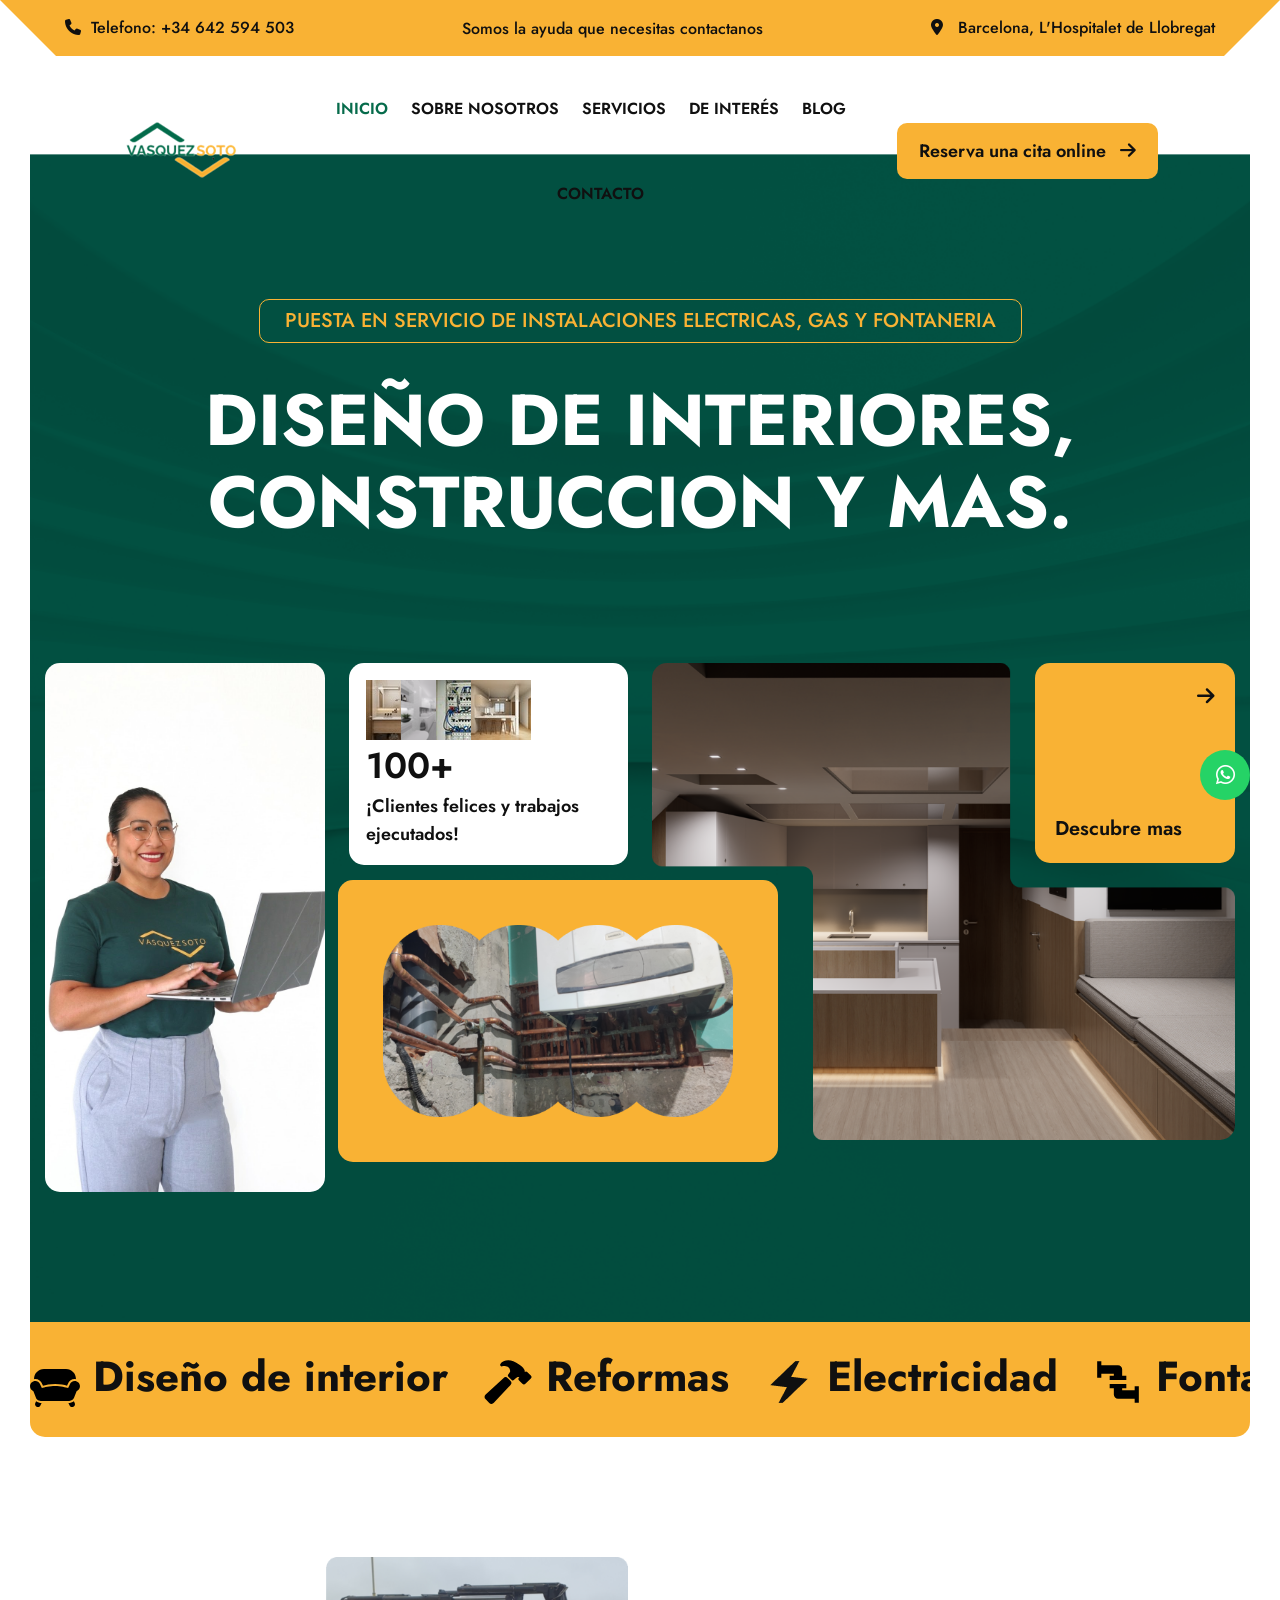
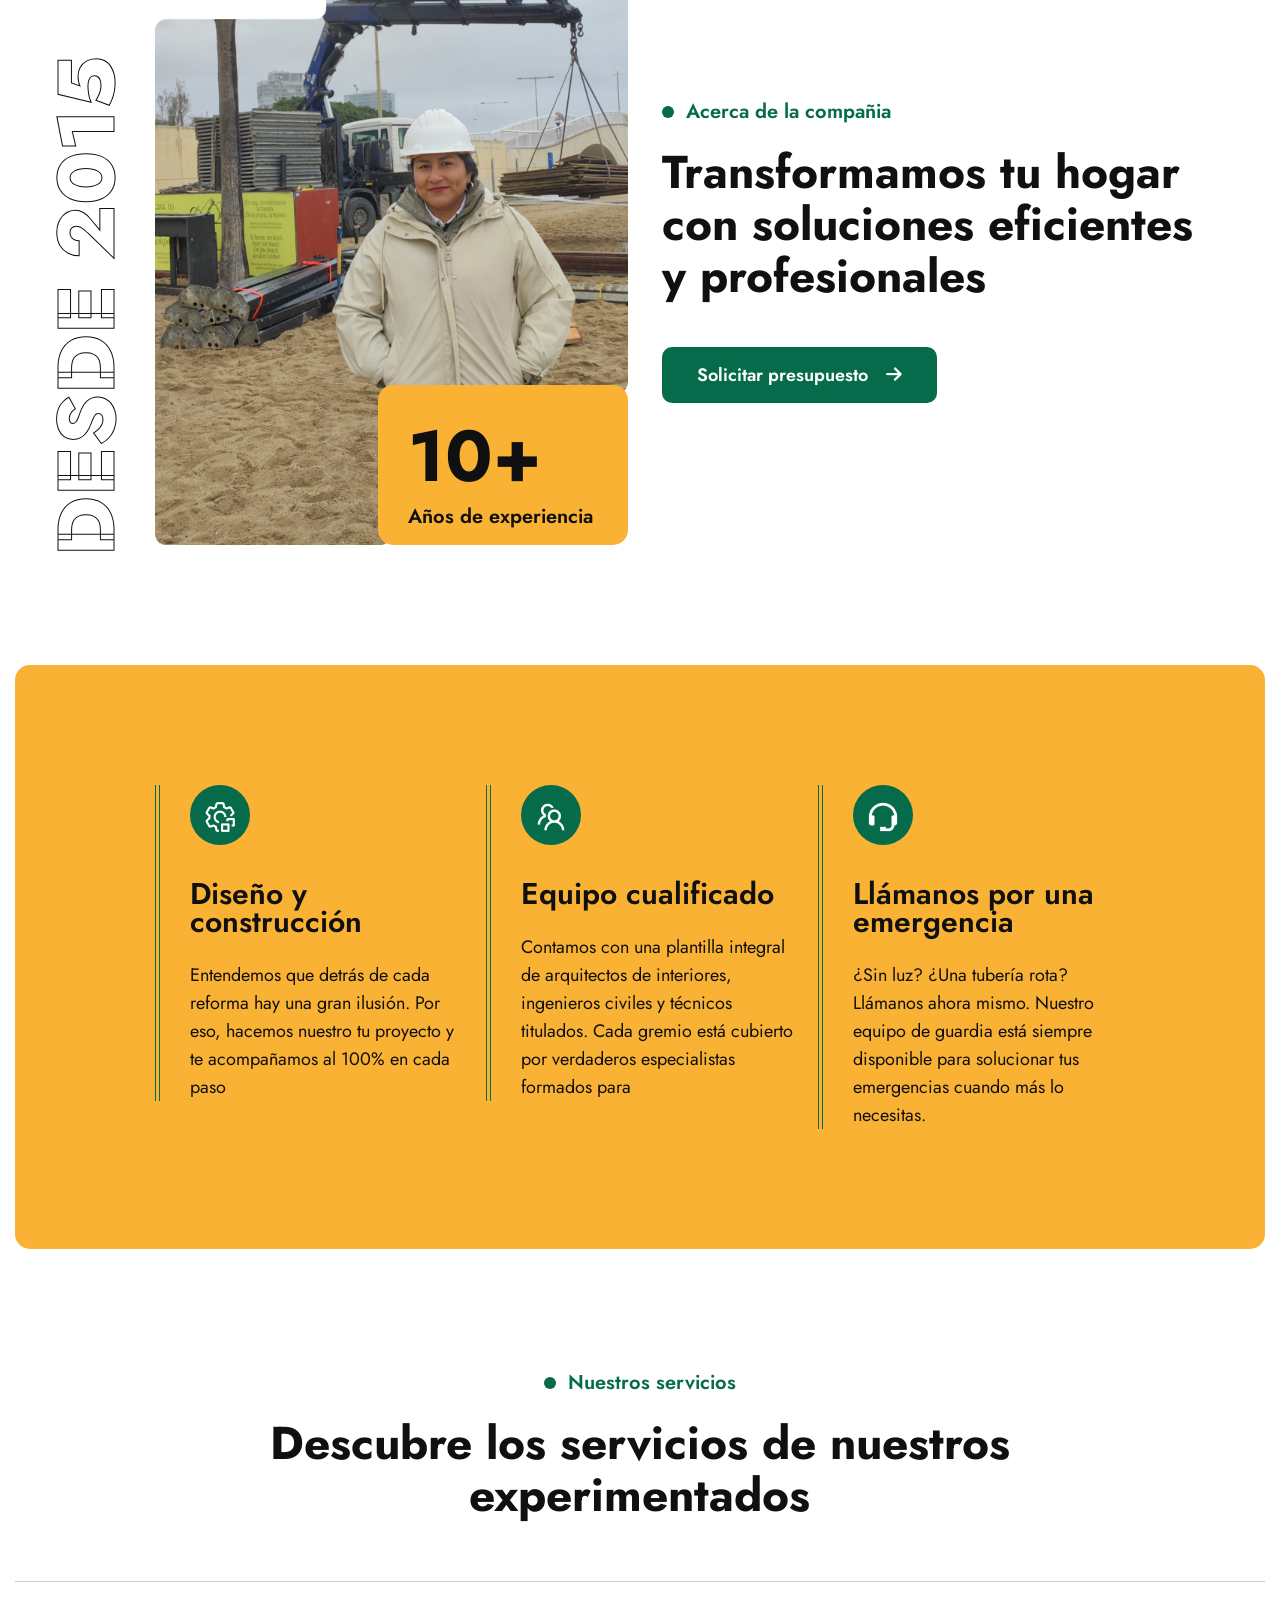
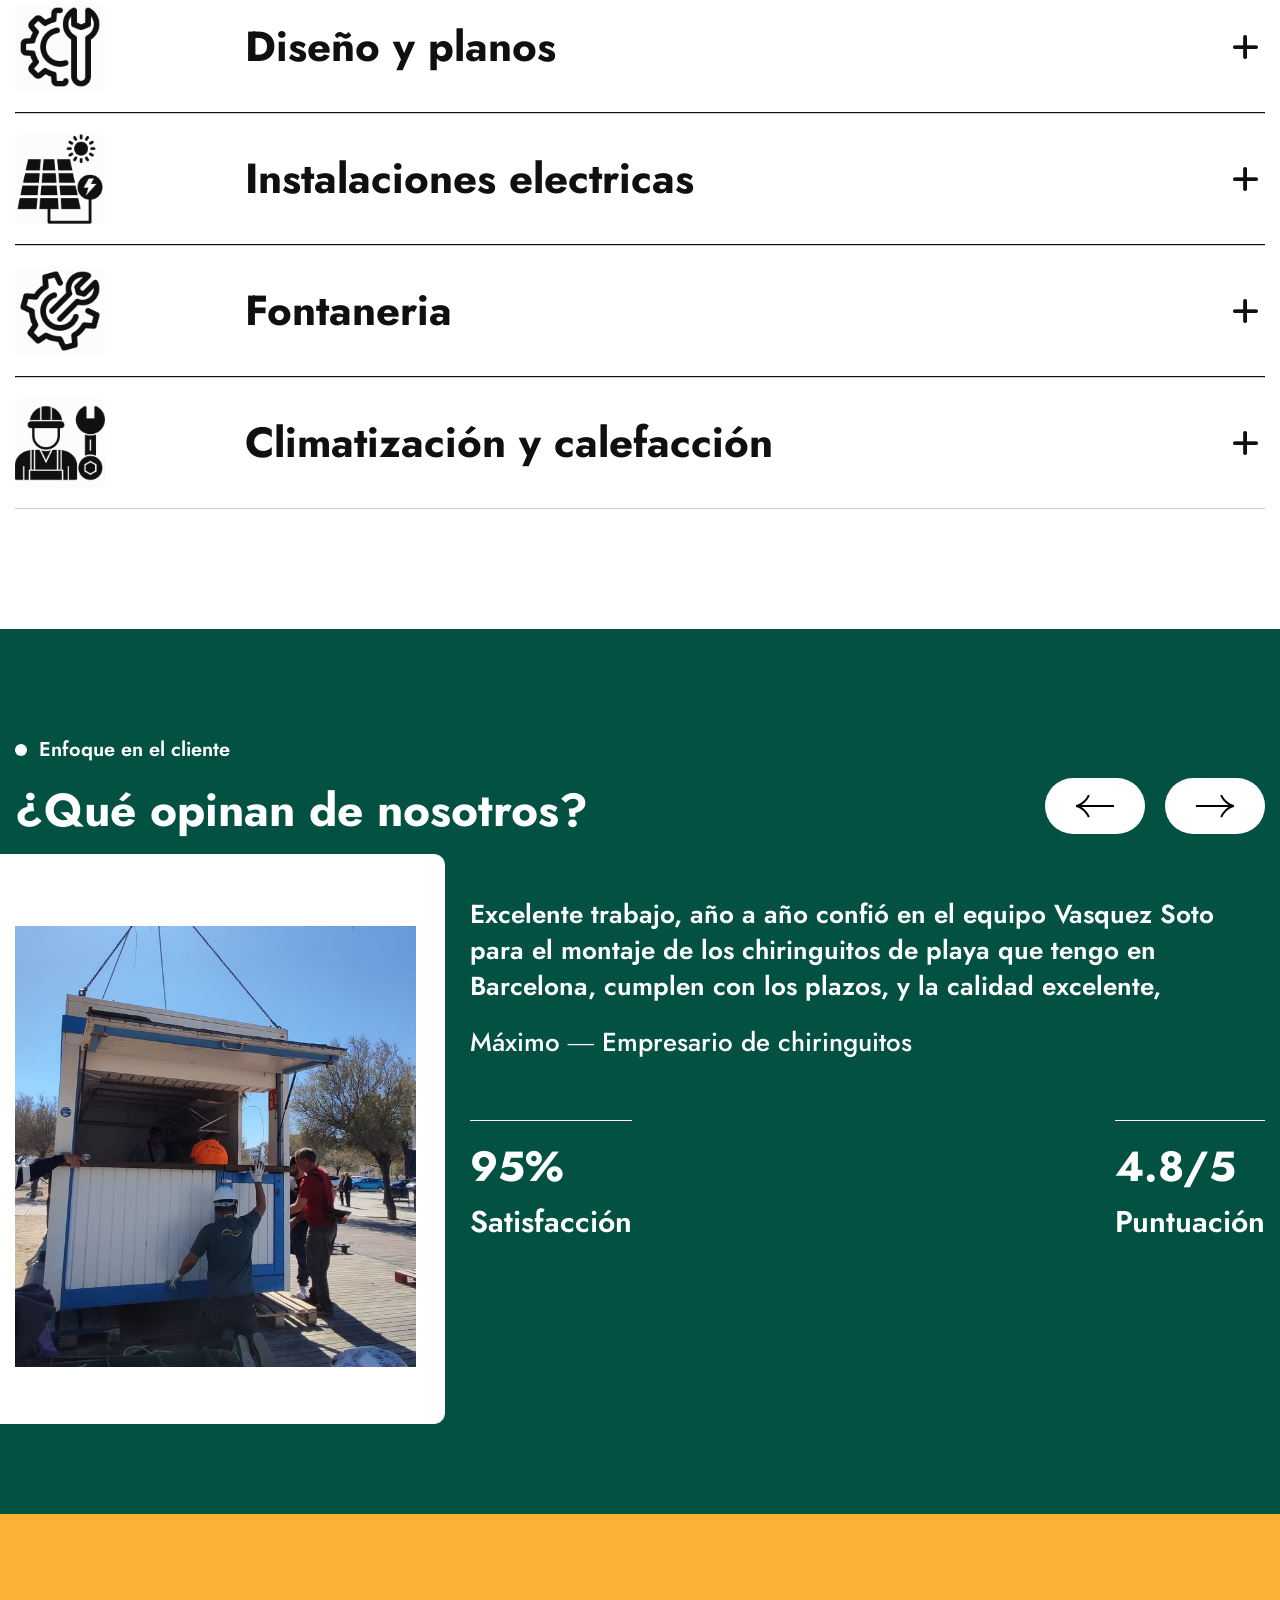
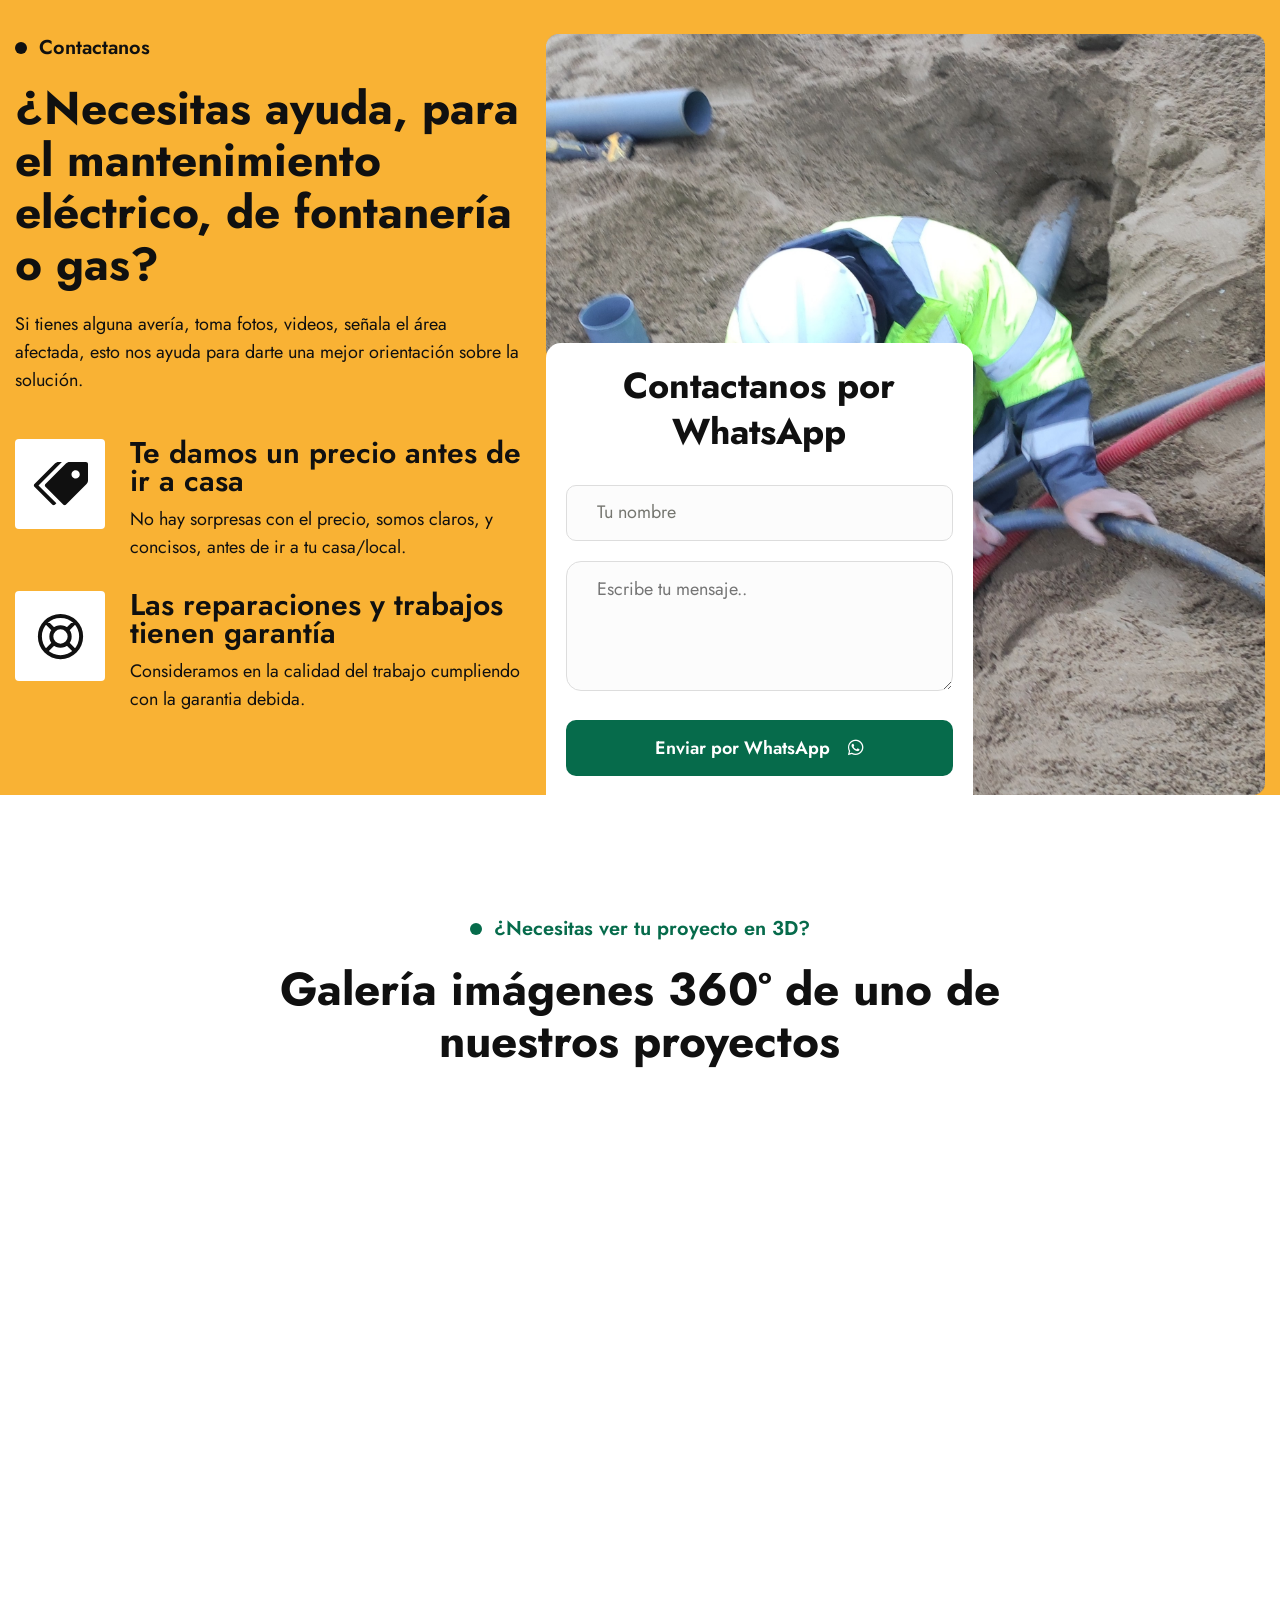
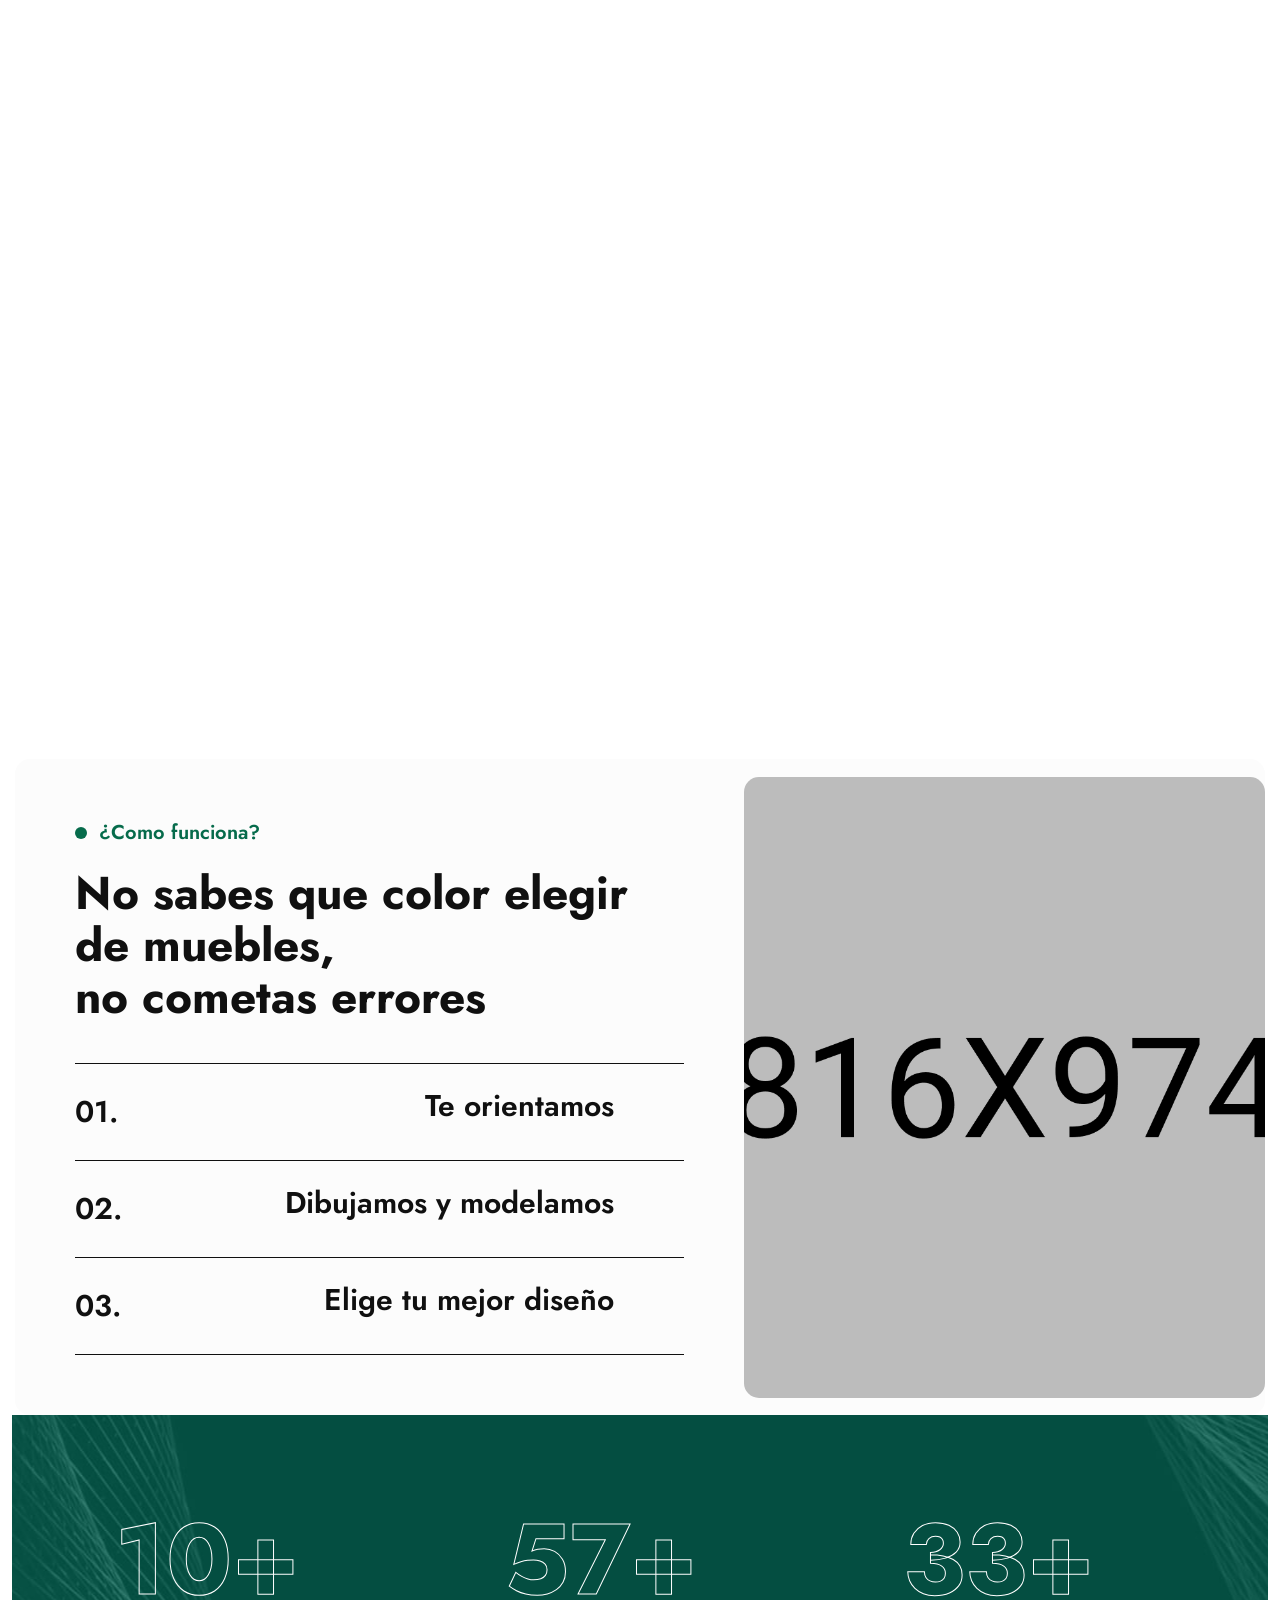
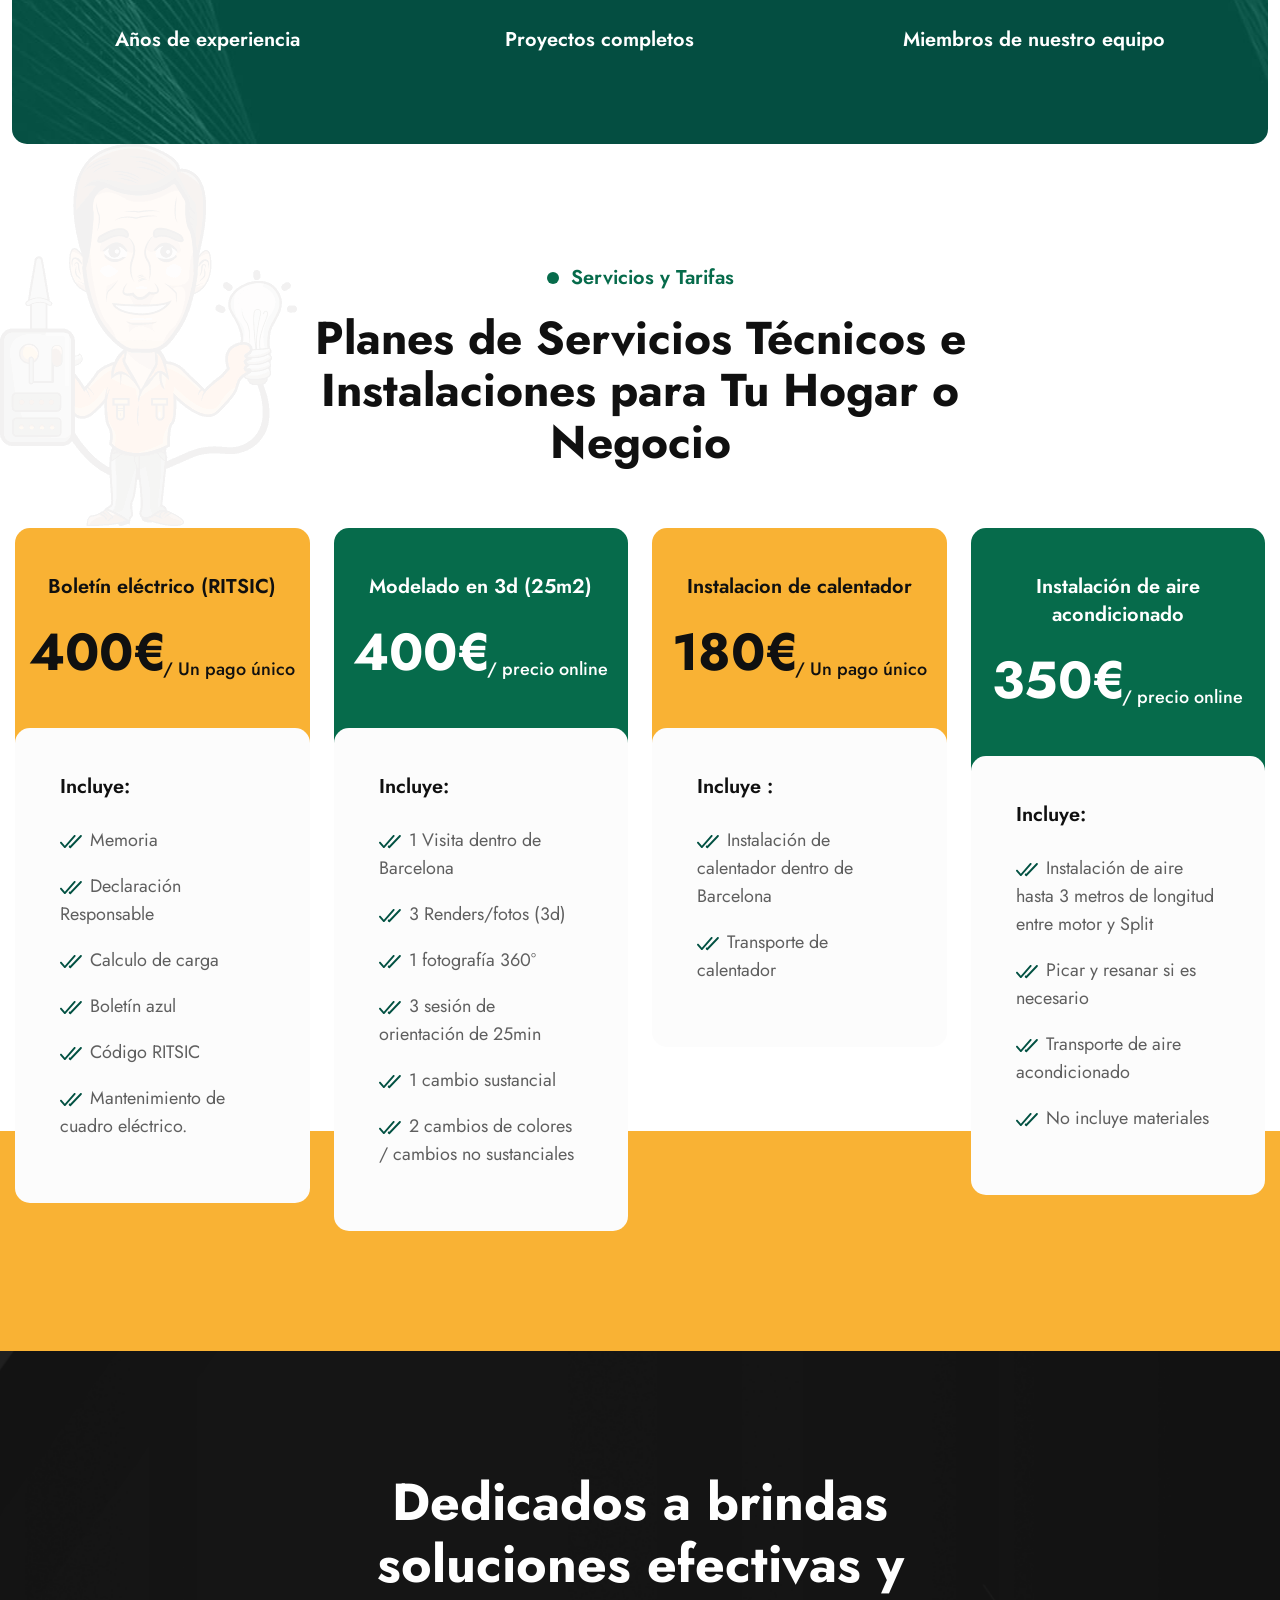
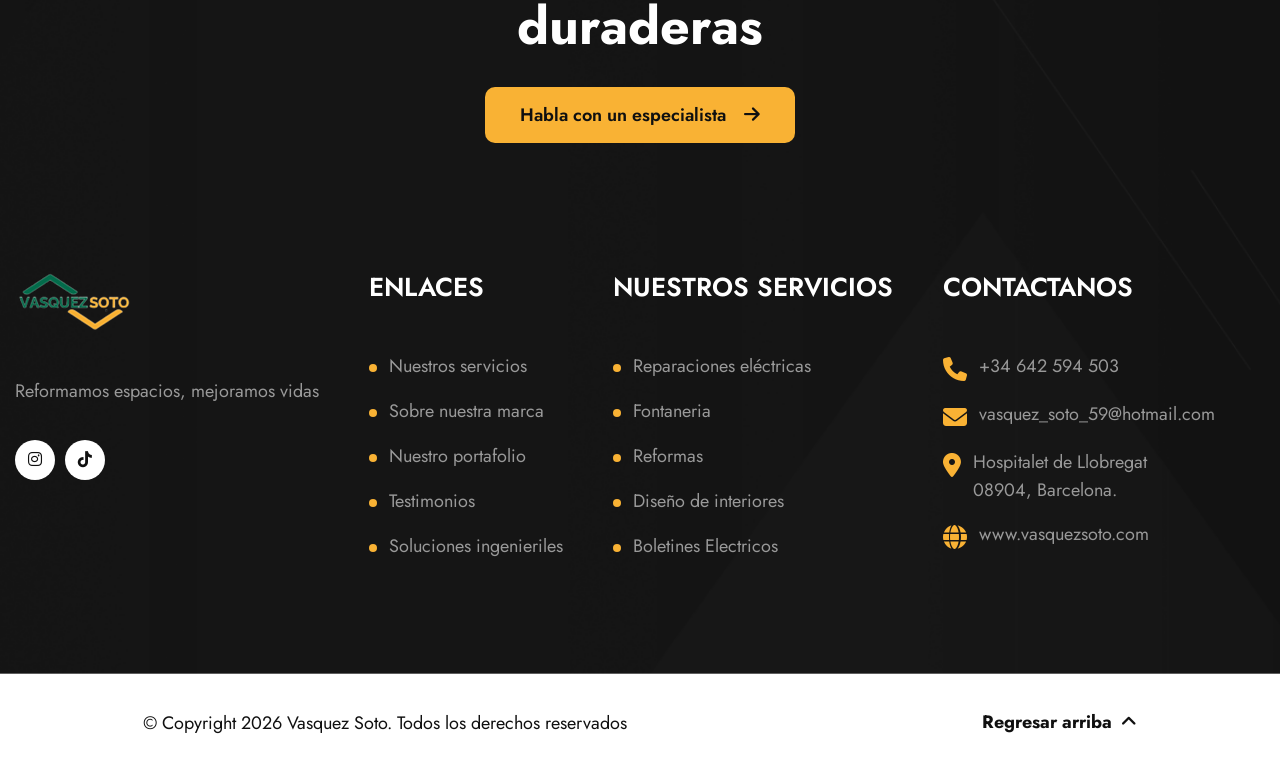
==== index.html @ 70a52873 "Update index.html" ====
<!DOCTYPE html>
<html lang="zxx">

<head>
    <!--=========== Meta Tags ==========-->
    <meta charset="UTF-8">
    <meta http-equiv="X-UA-Compatible" content="IE=edge">
    <meta name="viewport" content="width=device-width, initial-scale=1">
    <meta name="author" content="Rox_Themes">
    <meta name="description" content="Vasquez Soto es una empresa de reformas y servicios de electricidad, fontaneria, climatización y diseño de interiores. Con más de 10 años de experiencia, ofrecemos soluciones integrales para transformar tu hogar. Nuestro equipo de profesionales altamente cualificados se dedica a brindar un servicio eficiente y de calidad, garantizando la satisfacción de nuestros clientes. Desde pequeñas reparaciones hasta proyectos completos de reforma, estamos comprometidos en hacer realidad tus ideas y mejorar tu espacio vital. Contáctanos para descubrir cómo podemos ayudarte a crear el hogar de tus sueños.">
    <!--============= Page title ============ -->
    <title>Vasquez Soto</title>
    <!--===== Favcion =====-->
    <link rel="shortcut icon" href="assets/images/favicon.png">
    <!--===== Bootstrap min.css =====-->
    <link rel="stylesheet" href="assets/css/bootstrap.min.css">
    <!--===== All Min Css =====-->
    <link rel="stylesheet" href="assets/css/all.min.css">
    <!--===== Animate.css =====-->
    <link rel="stylesheet" href="assets/css/animate.css">
    <!--===== MeanMenu.css =====-->
    <link rel="stylesheet" href="assets/css/meanmenu.css">
    <!--===== Swiper Bundle.css =====-->
    <link rel="stylesheet" href="assets/css/swiper-bundle.min.css">
    <!--===== Magnific Popup.css =====-->
    <link rel="stylesheet" href="assets/css/magnific-popup.css">
    <!--===== Text Splitting.css =====-->
    <link rel="stylesheet" href="assets/css/splitting.css">
    <!--===== Main.css =====-->
    <link rel="stylesheet" href="assets/css/main.css">
    <!--===== WhatsApp Float Button =====-->
    <link rel="stylesheet" href="assets/css/whatsapp-flat.css">
    <!--===== Project Kuula =====-->
    <link rel="stylesheet" href="assets/css/project-kuula.css">
</head>

<body>

    <!--===== Preloader Start =====-->
    <div id="preloader" class="preloader">
        <div class="animation-preloader">
            <div class="txt-loading">
                <span data-text-preloader="V" class="letters-loading">
                    V
                </span>
                <span data-text-preloader="A" class="letters-loading">
                    A
                </span>
                <span data-text-preloader="S" class="letters-loading">
                    S
                </span>
                <span data-text-preloader="Q" class="letters-loading">
                    Q
                </span>
                <span data-text-preloader="U" class="letters-loading">
                    U
                </span>
                <span data-text-preloader="E" class="letters-loading">
                    E
                </span>
                <span data-text-preloader="Z" class="letters-loading">
                    Z
                </span>
                <span data-text-preloader="S" class="letters-loading">
                    S
                </span>
                <span data-text-preloader="O" class="letters-loading">
                    0
                </span>
                <span data-text-preloader="T" class="letters-loading">
                    T
                </span>
                <span data-text-preloader="O" class="letters-loading">
                    O
                </span>
            </div>
            <p class="text-center">Cargando...</p>
        </div>
        <div class="loader">
            <div class="row">
                <div class="col-3 loader-section section-left">
                    <div class="bg"></div>
                </div>
                <div class="col-3 loader-section section-left">
                    <div class="bg"></div>
                </div>
                <div class="col-3 loader-section section-right">
                    <div class="bg"></div>
                </div>
                <div class="col-3 loader-section section-right">
                    <div class="bg"></div>
                </div>
            </div>
        </div>
    </div>

    <!--===== Mouse Cursor Start =====-->
    <div class="mouse-cursor cursor-outer"></div>
    <div class="mouse-cursor cursor-inner"></div>

    <!--===== Back To Top Start =====-->
    <button id="back-top" class="back-to-top">
        <i class="fa-solid fa-chevron-up"></i>
    </button>


    <!-- MobileMenu    S T A R T -->
    <div class="global-menu-wrapper onepage-nav">
        <div class="global-menu-area text-center">
            <button class="global-menu-toggle"><i class="fa-solid fa-xmark"></i></button>
            <div class="mobile-logo">
                <a href='#'>
                    <img src="assets/images/logo/logo.png" alt="Vasquez Soto">
                </a>
            </div>
            <nav class="global-mobile-menu">
                <ul>
                    <li class="menu-item-has-children">
                        <a class="active" href='#'>Inicio</a>
                        <ul class="sub-menu">
                            <li><a class="active" href='index.html'>Inicio</a></li>
                            <li><a href='index2.html'>Sobre nosotros</a></li>
                        </ul>
                    </li>
                    <li><a href='about.html'>Presupuesto rápido</a></li>
                    <li class="menu-item-has-children">
                        <a href='#'> Servicios </a>
                        <ul class="sub-menu">
                            <li><a href='services.html'>Diseño de interiores</a></li>
                            <li><a href='service-details.html'>Reformas y mantenimientos</a></li>
                        </ul>
                    </li>
                    <li class="menu-item-has-children">
                        <a href='#'> Blog </a>
                        <ul class="sub-menu">
                            <li><a href='blog.html'>Blog</a></li>
                            <li><a href='blog-details.html'>Soluciones ingeniosas</a></li>
                        </ul>
                    </li>
                    <li class="menu-item-has-children">
                        <a href='#'> De interés </a>
                        <ul class="sub-menu">
                            <li><a href='projects.html'>Proyectos</a></li>
                            <li><a href='project-details.html'>Detalle de proyectos</a></li>
                            <li><a href='team.html'>Miembros del equipo</a></li>
                            <li><a href='pricing.html'>Planes de precios</a></li>
                            <li><a href='faq.html'>Para autónomos</a></li>
                            <li><a href='404.html'>¿Dudas?</a></li>
                        </ul>
                    </li>
                    <li><a href='contact.html'>Contacto</a></li>
                </ul>
            </nav>
        </div>
    </div>

    <!-- Header Section    S T A R T -->
    <header class="global-header1 header-layout1">
        <div class="header-top-area">
            <div class="container-1320">
                <div class="header-top-wrapper">
                    <div class="social-content">
                        <ul>
                            <li><a href="tel:234-567-8912"><span><i class="fa-solid fa-phone"></i></span>Telefono:
                                +34 642 594 503
                                </a></li>
                        </ul>
                    </div>
                    <div class="content">
                        <p class="header-top-wrapper__text">Somos la ayuda que necesitas <a
                                href="contact.html">contactanos </a>
                        </p>
                    </div>
                    <div class="social-content">
                        <ul>
                            <li><a href="contact.html"><span><i class="fa-solid fa-location-dot"></i></span>
                                Barcelona, L'Hospitalet de Llobregat</a></li>
                        </ul>
                    </div>
                </div>
            </div>
        </div>
        <div class="sticky-wrapper">
            <!-- Main Menu Area -->
            <div class="container-1600">
                <div class="global-header1-menu-area">
                    <div class="row align-items-center justify-content-between">
                        <div class="col-xl-2 col-2">
                            <div class="header-logo">
                                <a href='#'>
                                    <img src="assets/images/logo/logo.png" alt="Vasquez Soto">
                                </a>
                            </div>
                        </div>
                        <div class="col-xxl-8 col-xl-7 col-2 text-center">
                            <nav class="global-header1-menu-area-main-menu d-none d-xl-inline-block ">
                                <ul>
                                    <li class="global-header1-menu-item-has-children">
                                        <a class='active' href='#'>Inicio</a>
                                        <ul class="sub-menu">
                                            <li><a class='active' href='index.html'>Inicio</a></li>
                                            <li><a href='index2.html'>Sobre nosotros</a></li>
                                        </ul>
                                    </li>
                                    <li><a href='about.html'>Sobre nosotros</a></li>
                                    <li class="global-header1-menu-item-has-children">
                                        <a href='#'>Servicios</a>
                                        <ul class="sub-menu">
                                            <li><a href='services.html'>Diseño de interiores</a></li>
                                            <li><a href='service-details.html'>Reformas y mantenimientos</a></li>
                                        </ul>
                                    </li>
                                    <li class="global-header1-menu-item-has-children">
                                        <a href='#'> De interés </a>
                                        <ul class="sub-menu">
                                            <li><a href='projects.html'>Proyectos</a></li>
                                            <li><a href='project-details.html'>Detalles de proyecto</a></li>
                                            <li><a href='team.html'>Miembros del equipo</a></li>
                                            <li><a href='pricing.html'>Planes de precios</a></li>
                                            <li><a href='faq.html'>Para autónomos</a></li>
                                            <li><a href='404.html'>¿Dudas?</a></li>
                                        </ul>
                                    </li>
                                    <li class="global-header1-menu-item-has-children">
                                        <a href='#'> Blog </a>
                                        <ul class="sub-menu">
                                            <li><a href='blog.html'>Blog</a></li>
                                            <li><a href='blog-details.html'>Soluciones ingeniosas</a></li>
                                        </ul>
                                    </li>
                                    <li><a href='contact.html'>Contacto</a></li>
                                </ul>
                            </nav>
                            <div class="header-button d-xl-none">
                                <button type="button" class="global-menu-toggle sidebar-btn">
                                    <span class="line"></span>
                                    <span class="line"></span>
                                    <span class="line"></span>
                                </button>
                            </div>
                        </div>
                        <div class="col-xxl-2 col-xl-3 d-none d-xl-block text-end">
                            <div class="global-header1-header-button">
                                <div class="btn-wrapper">
                                    <a class="theme-btn style2" href="contact.html">Reserva una cita online <i
                                            class="fa-solid fa-arrow-right"></i></a>
                                </div>
                            </div>
                        </div>
                    </div>
                </div>
            </div>
        </div>
    </header>

    <!-- Intro Section S T A R T -->
    <section id="intro" class="intro1 fix">
        <div class="intro1-bg bg-img" style="background-image: url(assets/images/intro/intro-bg1_1.png);">
            <div class="container-1600">
                <div class="intro1-top wow fadeInUp" data-wow-delay=".3s">
                    <h6 class="intro1-top__subtitle">PUESTA EN SERVICIO DE INSTALACIONES ELECTRICAS, GAS Y FONTANERIA</h6>
                    <h1 class="intro1-top__title">DISEÑO DE INTERIORES, CONSTRUCCION Y MAS.</h1>
                </div>
                <div class="row">
                    <div class="col-xl-6">
                        <div class="intro1-left">
                            <div class="row">
                                <div class="col-md-6">
                                    <div class="intro1-left__thumb wow fadeInUp" data-wow-delay=".5s">
                                        <img src="assets/images/intro/yessica.jpg" alt="thumb">
                                    </div>
                                </div>
                                <div class="col-md-6">
                                    <div class="intro1-left__card wow fadeInUp" data-wow-delay=".7s">
                                        <div class="intro1-left__card-avatar">
                                            <img src="assets/images/intro/p1.jpg" alt="avatar">
                                            <img src="assets/images/intro/p2.jpg" alt="avatar">
                                            <img src="assets/images/intro/p3.jpg" alt="avatar">
                                            <img src="assets/images/intro/p4.jpg" alt="avatar">
                                        </div>
                                        <h3 class="intro1-left__card-title"><span class="counters-item">100</span>+</h3>
                                        <p class="intro1-left__card-text">¡Clientes felices y trabajos ejecutados!</p>
                                    </div>
                                    <div class="intro1-left__thumb img2 wow fadeInUp" data-wow-delay=".4s">
                                        <div class="intro2-thumb__one"
                                            data-mask-src="assets/images/intro/intro-thumb1_2.png"><img
                                                src="assets/images/intro/job-1.png" alt="thumb"></div>
                                    </div>
                                </div>
                            </div>
                        </div>
                    </div>
                    <div class="col-xl-6">
                        <div class="intro1-right wow fadeInUp" data-wow-delay=".3s">
                            <div class="intro1-right__thumb">
                                <div class="about2-thumb__two" data-mask-src="assets/images/intro/intro-thumb1_3.png">
                                    <img src="assets/images/intro/render-cocina.png" alt="thumb">
                                </div>
                            </div>
                            <div class="intro1-right__card">
                                <a class="text-end" href="about.html"><i class="fa-solid fa-arrow-right"></i></a>
                                <a href="about.html">Descubre mas</a>
                            </div>
                        </div>
                    </div>
                </div>
            </div>
        </div>
    </section>

    <!-- Marquee Section S T A R T -->
    <div class="marquee1 fix">
        <div class="marquee1-scrolling">
            <div class="marquee1-scrolling__item">
                <div class="marquee1-scrolling__item-text"><span><img src="assets/images/icon/sofa.svg"
                                                                      alt="img" width="50" height="50"></span> Diseño de interior</div>
                <div class="marquee1-scrolling__item-text"><span><img src="assets/images/icon/hammer.svg"
                                                                      alt="img" width="50" height="50"></span> Reformas</div>
                <div class="marquee1-scrolling__item-text"><span><img src="assets/images/marquee/marquee1_1.png"
                                                                      alt="img"></span> Electricidad</div>
                <div class="marquee1-scrolling__item-text"><span><img src="assets/images/icon/pipe-disconnected.svg"
                                                                      alt="img" width="50" height="50"></span> Fontaneria</div>
                <div class="marquee1-scrolling__item-text"><span><img src="assets/images/icon/furnace.svg"
                                                                      alt="img" width="50" height="50"></span> Montaje de calentadores y calderas</div>
                <div class="marquee1-scrolling__item-text"><span><img src="assets/images/icon/air-conditioner.svg"
                                                                      alt="img" width="50" height="50"></span> Instalación de aire acondicionado</div>
                <div class="marquee1-scrolling__item-text"><span><img src="assets/images/icon/certificate-2.svg"
                                                                      alt="img" width="50" height="50"></span> Boletines</div>
            </div>

            <div class="marquee1-scrolling__item">
                <div class="marquee1-scrolling__item-text"><span><img src="assets/images/icon/sofa.svg"
                                                                      alt="img" width="50" height="50"></span> Diseño de interior</div>
                <div class="marquee1-scrolling__item-text"><span><img src="assets/images/icon/hammer.svg"
                                                                      alt="img" width="50" height="50"></span> Reformas</div>
                <div class="marquee1-scrolling__item-text"><span><img src="assets/images/marquee/marquee1_1.png"
                                                                      alt="img"></span> Electricidad</div>
                <div class="marquee1-scrolling__item-text"><span><img src="assets/images/icon/pipe-disconnected.svg"
                                                                      alt="img" width="50" height="50"></span> Fontaneria</div>
                <div class="marquee1-scrolling__item-text"><span><img src="assets/images/icon/furnace.svg"
                                                                      alt="img" width="50" height="50"></span> Montaje de calentadores y calderas</div>
                <div class="marquee1-scrolling__item-text"><span><img src="assets/images/icon/air-conditioner.svg"
                                                                      alt="img" width="50" height="50"></span> Instalación de aire acondicionado</div>
                <div class="marquee1-scrolling__item-text"><span><img src="assets/images/icon/certificate-2.svg"
                                                                      alt="img" width="50" height="50"></span> Boletines</div>
            </div>
        </div>
    </div>

    <!-- About Section S T A R T -->
    <section class="about1 section-right section-padding fix">
        <div class="container-1600">
            <div class="row gx-80 align-items-center">
                <div class="col-lg-6">
                    <div class="about1-left wow fadeInLeft" data-wow-delay=".3s">
                        <div class="about1-left__thumb" data-mask-src="assets/images/about/about1_1.png">
                            <img src="assets/images/about/job-2.png" alt="thumb">
                        </div>
                        <div class="about1-left__experience">
                            <h3 class="about1-left__experience-counter"><span class="counters-item">10</span>+</h3>
                            <p class="about1-left__experience-text">Años de experiencia</p>
                        </div>
                        <h2 class="about1-left__year">DESDE 2015</h2>
                    </div>
                </div>
                <div class="col-lg-6">
                    <div class="about1-content">
                        <div class="section-title wow fadeInUp" data-wow-delay=".3s">
                            <h6 class="section-title__subtitle">Acerca de la compañia</h6>
                            <h2 class="section-title__title">Transformamos tu hogar con soluciones eficientes y profesionales</h2>

                        </div>

                        <div class="about1-content__btn-wrapper wow fadeInUp" data-wow-delay=".7s">
                            <a class="theme-btn style1" href="contact.html">Solicitar presupuesto <span><i
                                        class="fa-solid fa-arrow-right"></i></span></a>
                        </div>
                    </div>
                </div>
            </div>
        </div>
    </section>

    <!-- Feature Section S T A R T -->
    <section class="feature1">
        <div class="container-1600">
            <div class="feature1-bg">
                <div class="row">
                    <div class="col-xl-4 col-md-6">
                        <div class="feature1-card wow fadeInUp" data-wow-delay=".3s">
                            <div class="feature1-card__icon">
                                <img src="assets/images/feature/feature1_1.png" alt="img">
                            </div>
                            <h3 class="feature1-card__title"> Diseño y construcción </h3>
                            <p class="feature1-card__text">Entendemos que detrás de cada reforma hay una gran ilusión. Por eso, hacemos nuestro tu proyecto y te acompañamos al 100% en cada paso</p>
                        </div>
                    </div>
                    <div class="col-xl-4 col-md-6">
                        <div class="feature1-card wow fadeInUp" data-wow-delay=".5s">
                            <div class="feature1-card__icon">
                                <img src="assets/images/feature/feature1_2.png" alt="img">
                            </div>
                            <h3 class="feature1-card__title"> Equipo cualificado</h3>
                            <p class="feature1-card__text">Contamos con una plantilla integral de arquitectos de interiores, ingenieros civiles y técnicos titulados. Cada gremio está cubierto por verdaderos especialistas formados para </p>
                        </div>
                    </div>
                    <div class="col-xl-4 col-md-6">
                        <div class="feature1-card wow fadeInUp" data-wow-delay=".7s">
                            <div class="feature1-card__icon">
                                <img src="assets/images/feature/feature1_3.png" alt="img">
                            </div>
                            <h3 class="feature1-card__title"> Llámanos por una emergencia</h3>
                            <p class="feature1-card__text">¿Sin luz? ¿Una tubería rota? Llámanos ahora mismo. Nuestro equipo de guardia está siempre disponible para solucionar tus emergencias cuando más lo necesitas.</p>
                        </div>
                    </div>
                </div>
            </div>
        </div>
    </section>

    <!-- Service Section S T A R T -->
    <section class="service1 section-padding fix">
        <div class="container-1600">
            <div class="row justify-content-center mb-60">
                <div class="col-xxl-6 col-xl-8">
                    <div class="section-title text-center wow fadeInUp" data-wow-delay=".3s">
                        <h6 class="section-title__subtitle"> Nuestros servicios</h6>
                        <h2 class="section-title__title">Descubre los servicios de nuestros experimentados</h2>
                    </div>
                </div>
            </div>
            <div class="row">
                <div class="col-12">
                    <div class="service1-wrapper">
                        <div class="accordion" id="accordionExample">
                            <div class="global-accordion-item wow fadeInUp" data-wow-delay=".4s">
                                <div class="global-accordion-header">
                                    <div class="global-accordion-button collapsed" data-bs-toggle="collapse" role="group"
                                        data-bs-target="#collapseOne" aria-expanded="true" aria-controls="collapseOne">
                                        <div class="question">
                                            <span class="question-icon"><img class="svg-img"
                                                    src="assets/images/service/service-icon1_1.svg" alt="icon"></span>
                                            Diseño y planos
                                        </div>

                                        <span class="icon"><i class="fa-solid fa-plus"></i></span>
                                        <span class="icon2"><i class="fa-solid fa-minus"></i></span>
                                    </div>
                                </div>
                                <div id="collapseOne" class="global-accordion-collapse collapse"
                                    data-bs-parent="#accordionExample">
                                    <div class="global-accordion-body">
                                        <p>Nor again is there anyone who loves or pursues or desires to obtain pain of
                                            itself, because it is pain, but because occasionally circumstances occur in
                                            which toil and pain can procure him some great pleasure. To take a trivial
                                            example,</p>
                                        <div class="body-thumb">
                                            <img src="assets/images/service/service-thumb1_1.jpg" alt="thumb">
                                        </div>
                                    </div>
                                </div>
                            </div>

                            <div class="global-accordion-item wow fadeInUp" data-wow-delay=".5s">
                                <div class="global-accordion-header">
                                    <div class="global-accordion-button collapsed" data-bs-toggle="collapse"
                                        role="group" data-bs-target="#collapseTwo" aria-expanded="true"
                                        aria-controls="collapseTwo">
                                        <div class="question">
                                            <span class="question-icon"><img class="svg-img"
                                                    src="assets/images/service/service-icon1_2.svg" alt="icon"></span>
                                            Instalaciones electricas
                                        </div>

                                        <span class="icon"><i class="fa-solid fa-plus"></i></span>
                                        <span class="icon2"><i class="fa-solid fa-minus"></i></span>
                                    </div>
                                </div>
                                <div id="collapseTwo" class="global-accordion-collapse collapse"
                                    data-bs-parent="#accordionExample">
                                    <div class="global-accordion-body">
                                        <p>Nor again is there anyone who loves or pursues or desires to obtain pain of
                                            itself, because it is pain, but because occasionally circumstances occur in
                                            which toil and pain can procure him some great pleasure. To take a trivial
                                            example,</p>
                                        <div class="body-thumb">
                                            <img src="assets/images/service/service-thumb1_1.jpg" alt="thumb">
                                        </div>
                                    </div>
                                </div>
                            </div>

                            <div class="global-accordion-item wow fadeInUp" data-wow-delay=".6s">
                                <div class="global-accordion-header">
                                    <div class="global-accordion-button collapsed" data-bs-toggle="collapse"
                                        role="group" data-bs-target="#collapseThree" aria-expanded="true"
                                        aria-controls="collapseThree">
                                        <div class="question">
                                            <span class="question-icon"><img class="svg-img"
                                                    src="assets/images/service/service-icon1_3.svg"
                                                    alt="icon"></span>Fontaneria
                                        </div>

                                        <span class="icon"><i class="fa-solid fa-plus"></i></span>
                                        <span class="icon2"><i class="fa-solid fa-minus"></i></span>
                                    </div>
                                </div>
                                <div id="collapseThree" class="global-accordion-collapse collapse"
                                    data-bs-parent="#accordionExample">
                                    <div class="global-accordion-body">
                                        <p>Nor again is there anyone who loves or pursues or desires to obtain pain of
                                            itself, because it is pain, but because occasionally circumstances occur in
                                            which toil and pain can procure him some great pleasure. To take a trivial
                                            example,</p>
                                        <div class="body-thumb">
                                            <img src="assets/images/service/service-thumb1_1.jpg" alt="thumb">
                                        </div>
                                    </div>
                                </div>
                            </div>

                            <div class="global-accordion-item wow fadeInUp" data-wow-delay=".7s">
                                <div class="global-accordion-header">
                                    <div class="global-accordion-button collapsed" data-bs-toggle="collapse"
                                        role="group" data-bs-target="#collapseFour" aria-expanded="true"
                                        aria-controls="collapseFour">
                                        <div class="question">
                                            <span class="question-icon"><img class="svg-img"
                                                    src="assets/images/service/service-icon1_4.svg"
                                                    alt="icon"></span>Climatización y calefacción
                                        </div>

                                        <span class="icon"><i class="fa-solid fa-plus"></i></span>
                                        <span class="icon2"><i class="fa-solid fa-minus"></i></span>
                                    </div>
                                </div>
                                <div id="collapseFour" class="global-accordion-collapse collapse"
                                    data-bs-parent="#accordionExample">
                                    <div class="global-accordion-body">
                                        <p>Nor again is there anyone who loves or pursues or desires to obtain pain of
                                            itself, because it is pain, but because occasionally circumstances occur in
                                            which toil and pain can procure him some great pleasure. To take a trivial
                                            example,</p>
                                        <div class="body-thumb">
                                            <img src="assets/images/service/service-thumb1_1.jpg" alt="thumb">
                                        </div>
                                    </div>
                                </div>
                            </div>
                        </div>
                    </div>
                </div>
            </div>
        </div>
    </section>

    <!-- Testimonial Section S T A R T -->
    <section class="testimonial1 fix bg-img slider-nav-area"
        style="background-image: url(assets/images/testimonial/testi-bg1_1.png);">
        <div class="container-1600">
            <div class="row align-items-center justify-content-between mb-60">
                <div class="col-md-6">
                    <div class="section-title wow fadeInUp" data-wow-delay=".3s">
                        <h6 class="section-title__subtitle">Enfoque en el cliente</h6>
                        <h2 class="section-title__title">¿Qué opinan de nosotros?</h2>
                    </div>
                </div>
                <div class="col-md-6">
                    <div class="swiper-arrow">
                        <div class="swiper-nav swiper-next"><img class="svg-img"
                                src="assets/images/icon/white-arrow-left.svg" alt="arrow">
                        </div>
                        <div class="swiper-nav swiper-prev"><img class="svg-img"
                                src="assets/images/icon/white-arrow-right.svg" alt="arrow"></div>
                    </div>
                </div>
            </div>
            <div class="row">
                <div class="col-lg-4">
                    <div class="testimonial1__thumb wow fadeInLeft" data-wow-delay=".3s">
                        <img src="assets/images/testimonial/testi-thumb1_1_vz.jpg" alt="thumb">
                    </div>
                </div>
                <div class="col-lg-8 wow fadeInRight" data-wow-delay=".3s">
                    <div class="testimonial1-content">
                        <div class="swiper testimonial1-slider">
                            <div class="swiper-wrapper">
                                <div class="swiper-slide ">
                                    <div class="testimonial1-card">
                                        <p class="testimonial1-card__text">Excelente trabajo,
                                            año a año confió en el equipo Vasquez Soto para el montaje de los chiringuitos de playa que tengo en Barcelona, cumplen con los plazos, y la calidad excelente,</p>
                                        <h6 class="testimonial1-card__user"><span class="name">Máximo ―</span>
                                            Empresario de chiringuitos </h6>
                                    </div>
                                </div>
                            </div>
                        </div>

                        <div class="testimonial1-achivement">
                            <div class="testimonial1-achivement-card">
                                <h4 class="testimonial1-achivement-card__count"><span class="counters-item">95</span>%
                                </h4>
                                <h5 class="testimonial1-achivement-card__title">Satisfacción</h5>
                                <p class="testimonial1-achivement-card__text"></p>
                            </div>
                            <div class="testimonial1-achivement-card">
                                <h4 class="testimonial1-achivement-card__count"><span class="counters-item">4.8</span>/5
                                </h4>
                                <h5 class="testimonial1-achivement-card__title">Puntuación</h5>
                                <p class="testimonial1-achivement-card__text"></p>
                            </div>
                        </div>
                    </div>
                </div>
            </div>
        </div>
    </section>

    <!-- Contact Section S T A R T -->
    <section class="contact1 fix">
        <div class="container-1600">
            <div class="row gx-140">
                <div class="col-lg-5">
                    <div class="contact1-content">
                        <div class="section-title wow fadeInUp" data-wow-delay=".3s">
                            <h6 class="section-title__subtitle">Contactanos</h6>
                            <h2 class="section-title__title">¿Necesitas ayuda, para el mantenimiento eléctrico, de fontanería o gas?</h2>
                            <p class="section-title__text">Si tienes alguna avería, toma fotos, videos, señala el área afectada, esto nos ayuda para darte una mejor orientación sobre la solución.</p>
                        </div>
                        <div class="contact1-content-list wow fadeInUp" data-wow-delay=".5s">
                            <div class="contact1-content-list__icon">
                                <img class="svg-img" src="assets/images/icon/contact-icon1_1.svg" alt="icon">
                            </div>
                            <div class="contact1-content-list-content">
                                <h5 class="contact1-content-list-content__title">Te damos un precio antes de ir a casa</h5>
                                <p class="contact1-content-list-content__text">No hay  sorpresas con el precio, somos claros, y concisos, antes de ir a tu casa/local.</p>
                            </div>
                        </div>
                        <div class="contact1-content-list wow fadeInUp" data-wow-delay=".6s">
                            <div class="contact1-content-list__icon">
                                <img class="svg-img" src="assets/images/icon/contact-icon1_2.svg" alt="icon">
                            </div>
                            <div class="contact1-content-list-content">
                                <h5 class="contact1-content-list-content__title">Las reparaciones y trabajos tienen garantía</h5>
                                <p class="contact1-content-list-content__text">Consideramos en la calidad del trabajo cumpliendo con la garantia debida.</p>
                            </div>
                        </div>
                    </div>
                </div>
                <div class="col-lg-7">
                    <div class="contact1-input">
                        <div class="contact1-input__thumb" data-mask-src="assets/images/contact/contact-thumb1_1.png">
                            <img src="assets/images/contact/contact-thumb1_vz.jpg" alt="thumb">
                        </div>
                        <div class="contact1-input__form wow fadeInUp" data-wow-delay=".3s">
                            <h4 class="contact1-input__form-title">Contactanos por WhatsApp</h4>
                            <form id="whatsapp-form" class="content-form-items" onsubmit="sendWhatsApp(event)">
                                <div class="row g-4">
                                    <div class="col-lg-12"
                                        style="visibility: visible; animation-delay: 0.3s; animation-name: fadeInUp;">
                                        <div class="form-clt">
                                            <input type="text" name="name" id="name" placeholder="Tu nombre" required>
                                        </div>
                                        <div class="form-clt">
                                            <textarea name="message" id="message"
                                                placeholder="Escribe tu mensaje.." required></textarea>
                                        </div>
                                        <div class="contact1-input__form-button-wrapper">
                                            <button class="theme-btn style1" type="submit">Enviar por WhatsApp <i
                                                    class="fa-brands fa-whatsapp"></i></button>
                                        </div>
                                    </div>
                                </div>
                            </form>
                        </div>
                    </div>
                </div>
            </div>
        </div>
    </section>

    <!-- Project Section S T A R T -->
    <section class="project1 section-padding fix">
        <div class="container-1600">
            <div class="row justify-content-center mb-60">
                <div class="col-xxl-6 col-xl-8">
                    <div class="section-title text-center wow fadeInUp" data-wow-delay=".3s">
                        <h6 class="section-title__subtitle">¿Necesitas ver tu proyecto en 3D?</h6>
                        <h2 class="section-title__title">Galería imágenes 360º de uno de nuestros proyectos</h2>
                    </div>
                </div>
            </div>
            <div class="row gy-3">
                <div class="col-xl-4 col-lg-4 col-md-6">
                    <div class="project-kuula-card">
                        <div class="project-kuula-card__thumb wow img-custom-anim-left" data-wow-delay=".3s">
                            <iframe
                                    src="https://kuula.co/share/hyc10?logo=1&info=1&fs=1&vr=0&sd=1&thumbs=1&inst=es&iframe=1"
                                    width="100%"
                                    height="100%"
                                    frameborder="0"
                                    allowfullscreen
                                    allow="xr-spatial-tracking; gyroscope; accelerometer"
                                    style="border:0; min-height: 360px;">
                            </iframe>
                        </div>
                        <div class="project-kuula-card-content pt-1">
                            <h4><a class="project-kuula-card-content__title" href="https://kuula.co/share/hyc10?logo=1&info=1&fs=1&vr=0&sd=1&thumbs=1&inst=es" target="_blank" rel="noopener">Ver proyecto 3D</a></h4>
                        </div>
                    </div>
                </div>
                <div class="col-xl-4 col-lg-4 col-md-6">
                    <div class="project-kuula-card">
                        <div class="project-kuula-card__thumb wow img-custom-anim-left" data-wow-delay=".3s">
                            <iframe
                                    src="https://kuula.co/share/collection/7HF4P?logo=1&info=1&fs=1&vr=0&sd=1&thumbs=1&inst=es"
                                    width="100%"
                                    height="100%"
                                    frameborder="0"
                                    allowfullscreen
                                    allow="xr-spatial-tracking; gyroscope; accelerometer"
                                    style="border:0; min-height: 360px;">
                            </iframe>
                        </div>
                        <div class="project-kuula-card-content pt-1">
                            <h4><a class="project-kuula-card-content__title" href="https://kuula.co/share/collection/7HF4P?logo=1&info=1&fs=1&vr=0&sd=1&thumbs=1&inst=es" target="_blank" rel="noopener">Ver proyecto 3D</a></h4>
                        </div>
                    </div>
                </div>
                <div class="col-xl-4 col-lg-4 col-md-6">
                    <div class="project-kuula-card">
                        <div class="project-kuula-card__thumb wow img-custom-anim-left" data-wow-delay=".3s">
                            <iframe
                                    src="https://kuula.co/share/collection/7HF4q?logo=1&info=1&fs=1&vr=0&sd=1&thumbs=1&inst=es"
                                    width="100%"
                                    height="100%"
                                    frameborder="0"
                                    allowfullscreen
                                    allow="xr-spatial-tracking; gyroscope; accelerometer"
                                    style="border:0; min-height: 360px;">
                            </iframe>
                        </div>
                        <div class="project-kuula-card-content pt-1">
                            <h4><a class="project-kuula-card-content__title" href="https://kuula.co/share/collection/7HF4q?logo=1&info=1&fs=1&vr=0&sd=1&thumbs=1&inst=es" target="_blank" rel="noopener">Ver proyecto 3D</a></h4>
                        </div>
                    </div>
                </div>
                <div class="col-xl-4 col-lg-4 col-md-6">
                    <div class="project-kuula-card">
                        <div class="project-kuula-card__thumb wow img-custom-anim-left" data-wow-delay=".3s">
                            <iframe
                                    src="https://kuula.co/share/collection/7HJMY?logo=1&info=1&fs=1&vr=0&sd=1&thumbs=1&inst=es"
                                    width="100%"
                                    height="100%"
                                    frameborder="0"
                                    allowfullscreen
                                    allow="xr-spatial-tracking; gyroscope; accelerometer"
                                    style="border:0; min-height: 360px;">
                            </iframe>
                        </div>
                        <div class="project-kuula-card-content pt-1">
                            <h4><a class="project-kuula-card-content__title" href="https://kuula.co/share/collection/7HJMY?logo=1&info=1&fs=1&vr=0&sd=1&thumbs=1&inst=es" target="_blank" rel="noopener">Ver proyecto 3D</a></h4>
                        </div>
                    </div>
                </div>
                <div class="col-xl-4 col-lg-4 col-md-6">
                    <div class="project-kuula-card">
                        <div class="project-kuula-card__thumb wow img-custom-anim-left" data-wow-delay=".3s">
                            <iframe
                                    src="https://kuula.co/share/collection/7HHcq?logo=1&info=1&fs=1&vr=0&sd=1&thumbs=1&inst=es"
                                    width="100%"
                                    height="100%"
                                    frameborder="0"
                                    allowfullscreen
                                    allow="xr-spatial-tracking; gyroscope; accelerometer"
                                    style="border:0; min-height: 360px;">
                            </iframe>
                        </div>
                        <div class="project-kuula-card-content pt-1">
                            <h4><a class="project-kuula-card-content__title" href="https://kuula.co/share/collection/7HHcq?logo=1&info=1&fs=1&vr=0&sd=1&thumbs=1&inst=es" target="_blank" rel="noopener">Ver proyecto 3D</a></h4>
                        </div>
                    </div>
                </div>
                <div class="col-xl-4 col-lg-4 col-md-6">
                    <div class="project-kuula-card">
                        <div class="project-kuula-card__thumb wow img-custom-anim-left" data-wow-delay=".3s">
                            <iframe
                                    src="https://kuula.co/share/collection/7HHcJ?logo=1&info=1&fs=1&vr=0&sd=1&thumbs=1&inst=es"
                                    width="100%"
                                    height="100%"
                                    frameborder="0"
                                    allowfullscreen
                                    allow="xr-spatial-tracking; gyroscope; accelerometer"
                                    style="border:0; min-height: 360px;">
                            </iframe>
                        </div>
                        <div class="project-kuula-card-content pt-1">
                            <h4><a class="project-kuula-card-content__title" href="https://kuula.co/share/collection/7HHcJ?logo=1&info=1&fs=1&vr=0&sd=1&thumbs=1&inst=es" target="_blank" rel="noopener">Ver proyecto 3D</a></h4>
                        </div>
                    </div>
                </div>
                <div class="col-xl-4 col-lg-4 col-md-6">
                    <div class="project-kuula-card">
                        <div class="project-kuula-card__thumb wow img-custom-anim-left" data-wow-delay=".3s">
                            <iframe
                                    src="https://kuula.co/share/collection/7HHKw?logo=1&info=1&fs=1&vr=0&sd=1&thumbs=1&inst=es"
                                    width="100%"
                                    height="100%"
                                    frameborder="0"
                                    allowfullscreen
                                    allow="xr-spatial-tracking; gyroscope; accelerometer"
                                    style="border:0; min-height: 360px;">
                            </iframe>
                        </div>
                        <div class="project-kuula-card-content pt-1">
                            <h4><a class="project-kuula-card-content__title" href="https://kuula.co/share/collection/7HHKw?logo=1&info=1&fs=1&vr=0&sd=1&thumbs=1&inst=es" target="_blank" rel="noopener">Ver proyecto 3D</a></h4>
                        </div>
                    </div>
                </div>
                <div class="col-xl-4 col-lg-4 col-md-6">
                    <div class="project-kuula-card">
                        <div class="project-kuula-card__thumb wow img-custom-anim-left" data-wow-delay=".3s">
                            <iframe
                                    src="https://kuula.co/share/collection/7MGnq?logo=1&info=1&fs=1&vr=0&sd=1&thumbs=1&inst=es"
                                    width="100%"
                                    height="100%"
                                    frameborder="0"
                                    allowfullscreen
                                    allow="xr-spatial-tracking; gyroscope; accelerometer"
                                    style="border:0; min-height: 360px;">
                            </iframe>
                        </div>
                        <div class="project-kuula-card-content pt-1">
                            <h4><a class="project-kuula-card-content__title" href="https://kuula.co/share/collection/7MGnq?logo=1&info=1&fs=1&vr=0&sd=1&thumbs=1&inst=es" target="_blank" rel="noopener">Ver proyecto 3D</a></h4>
                        </div>
                    </div>
                </div>
                <div class="col-xl-4 col-lg-4 col-md-6">
                    <div class="project-kuula-card">
                        <div class="project-kuula-card__thumb wow img-custom-anim-left" data-wow-delay=".3s">
                            <iframe
                                    src="https://kuula.co/share/collection/7MP4c?logo=1&info=1&fs=1&vr=0&sd=1&thumbs=1&inst=es"
                                    width="100%"
                                    height="100%"
                                    frameborder="0"
                                    allowfullscreen
                                    allow="xr-spatial-tracking; gyroscope; accelerometer"
                                    style="border:0; min-height: 360px;">
                            </iframe>
                        </div>
                        <div class="project-kuula-card-content pt-1">
                            <h4><a class="project-kuula-card-content__title" href="https://kuula.co/share/collection/7MP4c?logo=1&info=1&fs=1&vr=0&sd=1&thumbs=1&inst=es" target="_blank" rel="noopener">Ver proyecto 3D</a></h4>
                        </div>
                    </div>
                </div>
            </div>
        </div>
    </section>

    <!-- Work Process Section S T A R T -->
    <section class="work-process1 pt-0">
        <div class="container-1860">
            <div class="work-process1-card">
                <div class="row gx-0 align-items-center">
                    <div class="col-lg-7">
                        <div class="work-process1-card-content">
                            <div class="section-title mb-40 wow fadeInUp" data-wow-delay=".3s">
                                <h6 class="section-title__subtitle">¿Como funciona?</h6>
                                <h2 class="section-title__title">No sabes que color elegir de muebles,<br>
                                    no cometas errores</h2>
                            </div>
                            <div class="work-process1-card-content__list wow fadeInUp" data-wow-delay=".5s">
                                <div class="work-process1-card-content__list-number">01.</div>
                                <div class="work-process1-card-content__list-item">
                                    <h4 class="work-process1-card-content__list-item-title">Te orientamos</h4>
                                </div>
                            </div>
                            <div class="work-process1-card-content__list wow fadeInUp" data-wow-delay=".6s">
                                <div class="work-process1-card-content__list-number">02.</div>
                                <div class="work-process1-card-content__list-item">
                                    <h4 class="work-process1-card-content__list-item-title">Dibujamos y modelamos</h4>
                                </div>
                            </div>
                            <div class="work-process1-card-content__list wow fadeInUp" data-wow-delay=".7s">
                                <div class="work-process1-card-content__list-number">03.</div>
                                <div class="work-process1-card-content__list-item">
                                    <h4 class="work-process1-card-content__list-item-title">Elige tu mejor diseño</h4>
                                </div>
                            </div>
                        </div>
                    </div>
                    <div class="col-lg-5 wow fadeInUp" data-wow-delay=".3s">
                        <div class="work-process1-card__thumb">
                            <img src="assets/images/work-process/work-process1_1.jpg" alt="thumb">
                        </div>
                    </div>
                </div>
            </div>
        </div>
    </section>

    <!-- Counter Section S T A R T -->
    <section class="counter1 fix">
        <div class="container-fluid">
            <div class="counter1-wrapper bg-img" style="background-image: url(assets/images/counter/counter1-bg.jpg);">
                <div class="counter1__item">
                    <h2 class="counter1__item-count"><span class="counters-item">10</span>+</h2>
                    <p class="counter1__item-text">Años de experiencia</p>
                </div>
                <div class="counter1__item">
                    <h2 class="counter1__item-count"><span class="counters-item">57</span>+</h2>
                    <p class="counter1__item-text">Proyectos completos</p>
                </div>
                <div class="counter1__item">
                    <h2 class="counter1__item-count"><span class="counters-item">33</span>+</h2>
                    <p class="counter1__item-text">Miembros de nuestro equipo</p>
                </div>
            </div>
        </div>
    </section>

    <!-- Price Section S T A R T -->
    <section class="price1 section-padding fix">
        <div class="container-1600">
            <div class="row justify-content-center mb-60">
                <div class="col-lg-7">
                    <div class="section-title text-center wow fadeInUp" data-wow-delay=".3s">
                        <h6 class="section-title__subtitle">Servicios y Tarifas</h6>
                        <h2 class="section-title__title">Planes de Servicios Técnicos e Instalaciones para Tu Hogar o Negocio</h2>
                    </div>
                </div>
            </div>
            <div class="row gy-4">
                <div class="col-xl-3 col-md-6">
                    <div class="price1-card wow fadeInUp" data-wow-delay=".3s">
                        <div class="price1-card__top">
                            <h6 class="price1-card__top-text">Boletín eléctrico (RITSIC)</h6>
                            <h3 class="price1-card__top-price">400€ <sub> / Un pago único</sub></h3>
                        </div>
                        <div class="price1-card__feature">
                            <h4 class="price1-card__feature-title">Incluye:</h4>
                            <ul class="price1-card__feature-list">
                                <li><span><img src="assets/images/icon/green-check.svg" alt="icon"></span>Memoria</li>
                                <li><span><img src="assets/images/icon/green-check.svg" alt="icon"></span>Declaración Responsable</li>
                                <li><span><img src="assets/images/icon/green-check.svg" alt="icon"></span>Calculo de carga</li>
                                <li><span><img src="assets/images/icon/green-check.svg" alt="icon"></span>Boletín azul</li>
                                <li><span><img src="assets/images/icon/green-check.svg" alt="icon"></span>Código RITSIC</li>
                                <li><span><img src="assets/images/icon/green-check.svg" alt="icon"></span>Mantenimiento de cuadro eléctrico.</li>
                            </ul>
                        </div>
                    </div>
                </div>
                <div class="col-xl-3 col-md-6">
                    <div class="price1-card hightlight-card wow fadeInUp" data-wow-delay=".5s">
                        <div class="price1-card__top">
                            <h6 class="price1-card__top-text text-white">Modelado en 3d (25m2)</h6>
                            <h3 class="price1-card__top-price text-white">400€ <sub class="text-white">/ precio online</sub></h3>
                        </div>
                        <div class="price1-card__feature">
                            <h4 class="price1-card__feature-title">Incluye:</h4>
                            <ul class="price1-card__feature-list">
                                <li><span><img src="assets/images/icon/green-check.svg" alt="icon"></span>1 Visita dentro de Barcelona</li>
                                <li><span><img src="assets/images/icon/green-check.svg" alt="icon"></span>3 Renders/fotos (3d)</li>
                                <li><span><img src="assets/images/icon/green-check.svg" alt="icon"></span>1 fotografía 360°</li>
                                <li><span><img src="assets/images/icon/green-check.svg" alt="icon"></span>3 sesión de orientación de 25min</li>
                                <li><span><img src="assets/images/icon/green-check.svg" alt="icon"></span>1 cambio sustancial</li>
                                <li><span><img src="assets/images/icon/green-check.svg" alt="icon"></span>2 cambios de colores / cambios no sustanciales</li>
                            </ul>
                        </div>
                    </div>
                </div>
                <div class="col-xl-3 col-md-6">
                    <div class="price1-card wow fadeInUp" data-wow-delay=".7s">
                        <div class="price1-card__top">
                            <h6 class="price1-card__top-text">Instalacion de calentador</h6>
                            <h3 class="price1-card__top-price">180€ <sub>/ Un pago único</sub></h3>
                        </div>
                        <div class="price1-card__feature">
                            <h4 class="price1-card__feature-title">Incluye : </h4>
                            <ul class="price1-card__feature-list">
                                <li><span><img src="assets/images/icon/green-check.svg" alt="icon"></span>Instalación de calentador dentro de Barcelona</li>
                                <li><span><img src="assets/images/icon/green-check.svg" alt="icon"></span>Transporte de calentador</li>
                            </ul>
                        </div>
                    </div>
                </div>
                <div class="col-xl-3 col-md-6">
                    <div class="price1-card hightlight-card wow fadeInUp" data-wow-delay=".5s">
                        <div class="price1-card__top">
                            <h6 class="price1-card__top-text text-white">Instalación de aire acondicionado</h6>
                            <h3 class="price1-card__top-price text-white">350€ <sub class="text-white">/ precio online</sub></h3>
                        </div>
                        <div class="price1-card__feature">
                            <h4 class="price1-card__feature-title">Incluye:</h4>
                            <ul class="price1-card__feature-list">
                                <li><span><img src="assets/images/icon/green-check.svg" alt="icon"></span>Instalación de aire hasta 3 metros de longitud entre motor y Split</li>
                                <li><span><img src="assets/images/icon/green-check.svg" alt="icon"></span>Picar y resanar si es necesario</li>
                                <li><span><img src="assets/images/icon/green-check.svg" alt="icon"></span>Transporte de aire acondicionado</li>
                                <li><span><img src="assets/images/icon/green-check.svg" alt="icon"></span>No incluye materiales</li>
                            </ul>
                        </div>
                    </div>
                </div>

            </div>
            <div class="price1__shape1">
                <img src="assets/images/price/price1-shape.png" alt="shape">
            </div>
        </div>
    </section>

    <!--===== Footer Section  S T A R T =====-->
    <section class="footer1 fix  bg-img" style="background-image: url(assets/images/footer/footer-bg.png);">
        <div class="container">
            <div class="footer1-top wow fadeInUp" data-wow-delay=".3s">
                <h3 class="footer1-top__title">
                    Dedicados a brindas soluciones
                    efectivas y duraderas </h3>
                <div class="footer1-top__btn-wrapper">
                    <a class="price1-card__btn theme-btn style2" href="#!">Habla con un especialista <i
                            class="fa-solid fa-arrow-right"></i></a>
                </div>
            </div>
        </div>
        <div class="container-1600" >
            <div class="row justify-content-between">
                <div class="col-auto wow fadeInUp" data-wow-delay=".3s">
                    <div class="footer1-widget__item">
                        <div class="footer1-widget__item-logo">
                            <a href="index.html"><img src="assets/images/logo/logo.png" alt="logo"></a>
                        </div>
                        <p class="footer1-widget__item-text">Reformamos espacios, mejoramos vidas</p>
                        <ul class="footer1-widget__item-social">
                            <li><a href="https://www.instagram.com/vasquezsoto59?igsh=MWsxdWk2OHgzanVmNg==" target="_blank"><i class="fa-brands fa-instagram"></i></a></li>
                            <li><a href="https://www.tiktok.com/@yessicavasquezsoto?_r=1&_t=ZS-95Jv6vxABAw" target="_blank"><i class="fa-brands fa-tiktok"></i></a></li>
                        </ul>
                    </div>
                </div>
                <div class="col-auto wow fadeInUp" data-wow-delay=".5s">
                    <div class="footer1-widget__item">
                        <h3 class="footer1-widget__item-title">ENLACES</h3>
                        <ul class="footer1-widget__item-list">
                            <li><a href="services.html"> Nuestros servicios</a></li>
                            <li><a href="about.html"> Sobre nuestra marca</a></li>
                            <li><a href="projects.html"> Nuestro portafolio</a></li>
                            <li><a href="#"> Testimonios</a></li>
                            <li><a href="blog-details.html">Soluciones ingenieriles</a></li>
                        </ul>
                    </div>
                </div>
                <div class="col-auto wow fadeInUp" data-wow-delay=".6s">
                    <div class="footer1-widget__item">
                        <h3 class="footer1-widget__item-title">NUESTROS SERVICIOS</h3>
                        <ul class="footer1-widget__item-list">
                            <li><a href="service-details.html"> Reparaciones eléctricas</a></li>
                            <li><a href="service-details.html">Fontaneria</a></li>
                            <li><a href="service-details.html"> Reformas</a></li>
                            <li><a href="service-details.html"> Diseño de interiores</a></li>
                            <li><a href="service-details.html">Boletines Electricos </a></li>
                        </ul>
                    </div>
                </div>
                <div class="col-auto wow fadeInUp" data-wow-delay=".7s">
                    <div class="footer1-widget__item style2">
                        <h3 class="footer1-widget__item-title">CONTACTANOS</h3>
                        <ul class="footer1-widget__item-list">
                            <li><span><i class="fa-solid fa-phone"></i></span> <a href="tel:+34-642-594-503"> +34 642 594
                                    503</a></li>
                            <li><span><i class="fa-solid fa-envelope"></i></span><a
                                    href="mailto:contactinfo@gmail.com">vasquez_soto_59@hotmail.com</a></li>
                            <li><span><i class="fa-solid fa-location-dot"></i></span><a href="contact.html"> 
                                   Hospitalet de Llobregat <br>
                                    08904, Barcelona.</a></li>
                            <li><span><i class="fa-solid fa-globe"></i></span> <a href="#"> www.vasquezsoto.com</a></li>
                        </ul>
                    </div>
                </div>
                <div class="col-auto wow fadeInUp" data-wow-delay=".8s">
                    <div class="footer1-widget__item">
                    </div>
                </div>
            </div>
            <div class="footer1-bottom wow fadeInUp" data-wow-delay=".3s">
                <div class="container-1600">
                    <div class="footer1-bottom-item d-flex align-items-center justify-content-between g-4">
                        <p class="footer1-bottom-item__text">© Copyright 2026 Vasquez Soto.
                            Todos los derechos reservados</p>
                        <div class="footer1-bottom-item__top-link">
                            <a href="#intro">Regresar arriba <span><i class="fa-solid fa-angle-up"></i></span></a>
                        </div>
                    </div>
                </div>
            </div>
        </div>

    </section>


    <!--===== jQuery (Required before all plugins) =====-->
    <script src="assets/js/jquery-3.7.1.min.js"></script>
    <!--===== Bootstrap Js =====-->
    <script src="assets/js/bootstrap.bundle.min.js"></script>
    <!--===== Waypoints Js (Required for CounterUp) =====-->
    <script src="assets/js/jquery.waypoints.js"></script>
    <!--===== CounterUp Js (Depends on jQuery & Waypoints) =====-->
    <script src="assets/js/jquery.counterup.min.js"></script>
    <!--===== Viewport Js (If needed) =====-->
    <script src="assets/js/viewport.jquery.js"></script>
    <!--===== Tilt Js =====-->
    <script src="assets/js/tilt.min.js"></script>
    <!--===== Splitting Animation Js =====-->
    <script src="assets/js/splitting.js"></script>
    <!--===== Swiper Slider Js =====-->
    <script src="assets/js/swiper-bundle.min.js"></script>
    <!--===== Magnific Js =====-->
    <script src="assets/js/magnific-popup.min.js"></script>
    <!--===== MeanMenu Js =====-->
    <script src="assets/js/jquery.meanmenu.min.js"></script>
    <!--===== Wow Animation Js =====-->
    <script src="assets/js/wow.min.js"></script>
    <!--===== Main.js =====-->
    <script src="assets/js/main.js"></script>

    <!-- ===== WhatsApp Floating Button ===== -->

    <!-- Botón flotante WhatsApp -->
    <a href="https://wa.me/34600000000" target="_blank" class="whatsapp-float" title="Escríbenos por WhatsApp">
        <i class="fa-brands fa-whatsapp"></i>
        <span class="wa-tooltip">¡Escríbenos!</span>
    </a>

    <!-- Script WhatsApp Form + Floating Button -->
    <script>
        // Número de WhatsApp (formato internacional sin + ni espacios)
        var WA_NUMBER = "34642594503";

        // Formulario de contacto → WhatsApp
        function sendWhatsApp(e) {
            e.preventDefault();
            var name    = document.getElementById("name").value.trim();
            var message = document.getElementById("message").value.trim();
            if (!name || !message) return;
            var text = "¡Soy " + name + "! Dejo mi mensaje \"" + message + "\"";
            var url  = "https://wa.me/" + WA_NUMBER + "?text=" + encodeURIComponent(text);
            window.open(url, "_blank");
        }

        // Actualizar también el href del botón flotante con el mismo número
        document.querySelector(".whatsapp-float").setAttribute(
            "href", "https://wa.me/" + WA_NUMBER
        );
    </script>
</body>

</html>
---- assets/css/main.css ----
/*-----------------------------------------------------------------
Theme Name: Elecfix
Author: Rox_Themes
Author URI: https://themeforest.net/user/rox_themes/portfolio
Version: 1.0.0 
Description: Elecfix - Electrical Services HtmlTemplate

-------------------------------------------------------------------
 CSS TABLE OF CONTENTS
-------------------------------------------------------------------
1.Common
2.Header
3.Intro
4.About
5.Feature
6.Services
7.Testimonial
8.Contact
9.Project
10.Work Process
11.Price
12.Blog
13.Why Choose
14.Brand
15.Team
16.FAQ
17.Cta
18.Service Details
19.Project Details
20.Contact
21.Error 
22.Footer
------------------------------------------------------------------*/
/* 1.Common */
/* --------------------------------------------
    Template Default Fonts & Fonts Styles
 ---------------------------------------------- */
@import url("https://fonts.googleapis.com/css2?family=Jost:ital,wght@0,100..900;1,100..900&display=swap");
/*----------------------------------------------
    # All Variables here
----------------------------------------------*/
:root {
  --body: #ffffff;
  --black: #000;
  --white: #fff;
  --theme: #F9B234;
  --green: #066B4B;
  --title: #101010;
  --text: #5F5F5F;
  --bg: #FCFCFC;
  --theme2: #1A202C;
  --border: #EEF1F1;
  --gray1: #D1D1D1;
  --orange1:#E8E109;
  --border-2: #D4DCED;
  --box-shadow: 0px 4px 25px 0px rgba(0, 0, 0, 0.06);
  --icon-font: "Font Awesome 6 Pro";
}

body {
  font-family: "Jost", serif;
  font-size: 16px;
  font-weight: normal;
  line-height: 28px;
  color: var(--text);
  background-color: var(--white);
  padding: 0;
  margin: 0;
  overflow-x: hidden;
}

ul {
  padding: 0;
  margin: 0;
  list-style: none;
}

button {
  border: none;
  background-color: transparent;
  padding: 0;
}

input:focus {
  color: var(--text);
  outline: none;
}

input::placeholder {
  color: #767771;
}

h1,
h2,
h3,
h4,
h5,
h6 {
  font-family: "Jost", serif;
  margin: 0px;
  padding: 0;
  color: var(--title);
  transition: all 0.4s ease-in-out;
}

h1 {
  font-size: 90px;
  font-weight: 700;
  line-height: 100px;
}
@media (max-width: 1399px) {
  h1 {
    font-size: 55px;
  }
}
@media (max-width: 767px) {
  h1 {
    font-size: 55px;
    line-height: 70px;
  }
}

h2 {
  font-family: "Jost", serif;
  font-size: 70px;
  line-height: 124%;
  font-weight: 700;
}
@media (max-width: 767px) {
  h2 {
    font-size: 55px;
  }
}
@media (max-width: 575px) {
  h2 {
    font-size: 43px;
  }
}

h3 {
  font-family: "Jost", serif;
  font-size: 48px;
  font-weight: 700;
  line-height: 122%;
}
@media (max-width: 1199px) {
  h3 {
    font-size: 40px;
  }
}
@media (max-width: 575px) {
  h3 {
    font-size: 35px;
  }
}
@media (max-width: 450px) {
  h3 {
    font-size: 35px;
  }
}

h4 {
  font-family: "Jost", serif;
  font-size: 24px;
  font-weight: 600;
  line-height: 122%;
}
@media (max-width: 1399px) {
  h4 {
    font-size: 20px;
  }
}

h5 {
  font-family: "Jost", serif;
  font-size: 20px;
  font-style: normal;
  font-weight: 500;
  line-height: 24px;
}

h6 {
  font-size: 18px;
  font-weight: 600;
  line-height: 145%;
}

h2 a {
  font-family: "Jost", serif;
  font-size: 70px;
  line-height: 124%;
  font-weight: 700;
  display: inline-block;
}
@media (max-width: 767px) {
  h2 a {
    font-size: 34px;
  }
}
@media (max-width: 575px) {
  h2 a {
    font-size: 28px;
  }
}

h3 a {
  font-family: "Jost", serif;
  font-size: 48px;
  font-weight: 700;
  line-height: 122%;
  display: inline-block;
}
@media (max-width: 767px) {
  h3 a {
    font-size: 16px;
  }
}

h4 a {
  font-family: "Jost", serif;
  font-size: 24px;
  font-weight: 600;
  line-height: 122%;
  display: inline-block;
}
@media (max-width: 450px) {
  h4 a {
    font-size: 20px;
  }
}

h5 a {
  font-family: "Jost", serif;
  font-size: 20px;
  font-style: normal;
  font-weight: 500;
  line-height: 24px;
  display: inline-block;
}

h6 a {
  font-size: 16px;
  font-weight: 600;
  line-height: 145%;
}

a {
  text-decoration: none;
  outline: none !important;
  cursor: pointer;
  color: var(--title);
  transition: all 0.4s ease-in-out;
}

p {
  margin: 0px;
  transition: all 0.4s ease-in-out;
  font-family: "Jost", serif;
  font-size: 18px;
  font-weight: 400;
  line-height: 28px;
}

span {
  margin: 0px;
  transition: all 0.4s ease-in-out;
}

span a {
  font-family: "Jost", serif;
  font-size: 18px;
  font-style: normal;
  font-weight: 400;
  line-height: 28px;
}

/*----------------------------------------------
    # Container  style here
----------------------------------------------*/
@media (min-width: 1400px) {
  .causes-wrapper.style1 .container {
    max-width: 1352px;
  }
}
@media (min-width: 1600px) {
  .footer-widgets-wrapper.style1 .container {
    max-width: 1338px;
  }
}
@media (min-width: 1400px) {
  .container-xxl,
  .container-xl,
  .container-lg,
  .container-md,
  .container-sm,
  .container {
    max-width: 1290px;
  }
}
@media (min-width: 1700px) {
  .container-xxl,
  .container-xl,
  .container-lg,
  .container-md,
  .container-sm,
  .container-1600 {
    max-width: 1600px;
    margin: 0 auto;
  }
}
@media (min-width: 1900px) {
  .container-xxl,
  .container-xl,
  .container-lg,
  .container-md,
  .container-sm,
  .container-1860 {
    max-width: 1860px;
    margin: 0 auto;
  }
}
@media (min-width: 1900px) {
  .container-xxl,
  .container-xl,
  .container-lg,
  .container-md,
  .container-sm,
  .container-1770 {
    max-width: 1770px;
    margin: 0 auto;
  }
}
@media (min-width: 1400px) {
  .container-xxl,
  .container-xl,
  .container-lg,
  .container-md,
  .container-sm,
  .container-1320 {
    max-width: 1320px;
    margin: 0 auto;
  }
}
@media (max-width: 1800px) {
  .container-1600,
  .container-1860,
  .container-1770,
  .container-1320 {
    padding: 0 15px;
  }
}
/*----------------------------------------------
    # Gutter  style here
----------------------------------------------*/
@media (min-width: 1600px) {
  .gx-40 {
    --bs-gutter-x: 40px;
  }
  .gx-30 {
    --bs-gutter-x: 30px;
  }
  .gx-50 {
    --bs-gutter-x: 50px;
  }
  .gx-60 {
    --bs-gutter-x: 60px;
  }
  .gx-64 {
    --bs-gutter-x: 64px;
  }
  .gx-47 {
    --bs-gutter-x: 47px;
  }
  .gx-80 {
    --bs-gutter-x: 80px;
  }
  .gx-120 {
    --bs-gutter-x: 120px;
  }
  .gx-134 {
    --bs-gutter-x: 134px;
  }
  .gx-140 {
    --bs-gutter-x: 140px;
  }
  .gx-165 {
    --bs-gutter-x: 165px;
  }
  .gy-60 {
    --bs-gutter-y: 60px;
  }
}
.g-30 {
  --bs-gutter-x: 30px;
  --bs-gutter-y: 30px;
}

.gx-0 {
  --bs-gutter-x: 0px;
}

/*----------------------------------------------
    # All Animation style here
----------------------------------------------*/
@-webkit-keyframes rippleOne {
  70% {
    -webkit-box-shadow: 0 0 0 40px rgba(244, 68, 56, 0);
    box-shadow: 0 0 0 40px rgba(244, 68, 56, 0);
  }
  100% {
    -webkit-box-shadow: 0 0 0 0 rgba(244, 68, 56, 0);
    box-shadow: 0 0 0 0 rgba(244, 68, 56, 0);
  }
}
@keyframes rippleOne {
  70% {
    -webkit-box-shadow: 0 0 0 40px rgba(244, 68, 56, 0);
    box-shadow: 0 0 0 40px rgba(244, 68, 56, 0);
  }
  100% {
    -webkit-box-shadow: 0 0 0 0 rgba(244, 68, 56, 0);
    box-shadow: 0 0 0 0 rgba(244, 68, 56, 0);
  }
}
.ripple-effect {
  display: inline-block;
  width: 60px;
  height: 60px;
  line-height: 60px;
  text-align: center;
  background-color: #F3E7E0;
  border: 1px solid var(--white);
  border-radius: 50%;
  -webkit-box-shadow: 0 0 0 0 rgb(255, 238, 211);
  box-shadow: 0 0 0 0 rgb(255, 217, 196);
  animation: rippleOne 2s infinite;
}
.ripple-effect .playerImg {
  width: 19px;
  height: 24px;
}

.img-custom-anim-right {
  animation: img-anim-right 1.3s forwards cubic-bezier(0.645, 0.045, 0.355, 1) 0.4s;
  opacity: 0;
}

@keyframes img-anim-right {
  0% {
    transform: translateX(5%);
    clip-path: inset(0 0 0 100%);
    opacity: 0;
  }
  100% {
    transform: translateX(0);
    clip-path: inset(0 0 0 0);
    opacity: 1;
  }
}
.img-custom-anim-left {
  animation: img-anim-left 1.3s forwards cubic-bezier(0.645, 0.045, 0.355, 1) 0.4s;
  opacity: 0;
}

@keyframes img-anim-left {
  0% {
    transform: translateX(-5%);
    clip-path: inset(0 100% 0 0);
    opacity: 0;
  }
  100% {
    transform: translateX(0);
    clip-path: inset(0 0 0 0);
    opacity: 1;
  }
}
.img-custom-anim-top {
  animation: img-anim-top 1.3s forwards cubic-bezier(0.645, 0.045, 0.355, 1);
  opacity: 0;
}

@keyframes img-anim-top {
  0% {
    transform: translateY(-5%);
    clip-path: inset(0 0 100% 0);
    opacity: 0;
  }
  100% {
    transform: translateY(0);
    clip-path: inset(0 0 0 0);
    opacity: 1;
  }
}
@keyframes up-down {
  0% {
    transform: translateY(10px);
  }
  100% {
    transform: translateY(-10px);
  }
}
@keyframes move-directions {
  0% {
    transform: translateX(0) translateY(0);
  }
  33% {
    transform: translateX(10px);
  }
  66% {
    transform: translateY(-10px);
  }
  100% {
    transform: translateY(10px);
  }
}
@keyframes zoom-in-out {
  0% {
    transform: scale(1);
  }
  50% {
    transform: scale(1.2);
  }
  100% {
    transform: scale(1);
  }
}
@-webkit-keyframes spinner {
  to {
    -webkit-transform: rotateZ(360deg);
    transform: rotateZ(360deg);
  }
}
@keyframes spinner {
  to {
    -webkit-transform: rotateZ(360deg);
    transform: rotateZ(360deg);
  }
}
@-webkit-keyframes letters-loading {
  0%, 75%, 100% {
    opacity: 0;
    transform: rotateY(-90deg);
  }
  25%, 50% {
    opacity: 1;
    transform: rotateY(0deg);
  }
}
@keyframes letters-loading {
  0%, 75%, 100% {
    opacity: 0;
    transform: rotateY(-90deg);
  }
  25%, 50% {
    opacity: 1;
    transform: rotateY(0deg);
  }
}
@keyframes loaderspin {
  0% {
    transform: translate(-50%, -50%) rotate(0deg);
  }
  100% {
    transform: translate(-50%, -50%) rotate(360deg);
  }
}
@keyframes tpswing {
  0% {
    -webkit-transform: rotate(20deg);
    -ms-transform: rotate(20deg);
    transform: rotate(20deg);
  }
  100% {
    -webkit-transform: rotate(0deg);
    -ms-transform: rotate(0deg);
    transform: rotate(0deg);
  }
}
@keyframes width {
  0% {
    width: 0%;
  }
  100% {
    width: 100%;
  }
}
@-webkit-keyframes width {
  0% {
    width: 0%;
  }
  100% {
    width: 100%;
  }
}
@-webkit-keyframes loaderspin {
  0% {
    transform: translate(-50%, -50%) rotate(0deg);
  }
  100% {
    transform: translate(-50%, -50%) rotate(360deg);
  }
}
@keyframes loaderpulse {
  0% {
    transform: scale(1);
  }
  100% {
    transform: scale(1.2);
  }
}
@keyframes rounded {
  50% {
    transform: rotate(20deg);
  }
}
.cir36 {
  animation: cir36 20s linear infinite;
  -webkit-animation: cir36 20s linear infinite;
}

@keyframes cir36 {
  100% {
    transform: rotate(360deg);
  }
}
.float-bob-y {
  -webkit-animation-name: float-bob-y;
  animation-name: float-bob-y;
  -webkit-animation-duration: 3s;
  animation-duration: 3s;
  -webkit-animation-iteration-count: infinite;
  animation-iteration-count: infinite;
  -webkit-animation-timing-function: linear;
  animation-timing-function: linear;
}

@-webkit-keyframes float-bob-y {
  0% {
    -webkit-transform: translateY(-30px);
    transform: translateY(-30px);
  }
  50% {
    -webkit-transform: translateY(-10px);
    transform: translateY(-10px);
  }
  100% {
    -webkit-transform: translateY(-30px);
    transform: translateY(-30px);
  }
}
@keyframes float-bob-y {
  0% {
    -webkit-transform: translateY(-30px);
    transform: translateY(-30px);
  }
  50% {
    -webkit-transform: translateY(-10px);
    transform: translateY(-10px);
  }
  100% {
    -webkit-transform: translateY(-30px);
    transform: translateY(-30px);
  }
}
.float-bob-x {
  -webkit-animation-name: float-bob-x;
  animation-name: float-bob-x;
  -webkit-animation-duration: 3s;
  animation-duration: 3s;
  -webkit-animation-iteration-count: infinite;
  animation-iteration-count: infinite;
  -webkit-animation-timing-function: linear;
  animation-timing-function: linear;
}

@-webkit-keyframes float-bob-x {
  0% {
    -webkit-transform: translateX(0px);
    transform: translateX(30px);
  }
  50% {
    -webkit-transform: translateX(10px);
    transform: translateX(10px);
  }
  100% {
    -webkit-transform: translateX(30px);
    transform: translateX(30px);
  }
}
@keyframes float-bob-x {
  0% {
    -webkit-transform: translateX(30px);
    transform: translateX(30px);
  }
  50% {
    -webkit-transform: translateX(10px);
    transform: translateX(10px);
  }
  100% {
    -webkit-transform: translateX(30px);
    transform: translateX(30px);
  }
}
@keyframes bounce-x {
  0% {
    -webkit-transform: translateX(0);
    transform: translateX(0);
  }
  50% {
    -webkit-transform: translateX(30px);
    transform: translateX(30px);
  }
  100% {
    -webkit-transform: translateX(0);
    transform: translateX(0);
  }
}
.bounce-x {
  -webkit-animation: bounce-x 7s infinite linear;
  animation: bounce-x 7s infinite linear;
}

@keyframes criss-cross-left {
  0% {
    left: -20px;
  }
  50% {
    left: 50%;
    width: 20px;
    height: 20px;
  }
  100% {
    left: 50%;
    width: 375px;
    height: 375px;
  }
}
@keyframes criss-cross-right {
  0% {
    right: -20px;
  }
  50% {
    right: 50%;
    width: 20px;
    height: 20px;
  }
  100% {
    right: 50%;
    width: 375px;
    height: 375px;
  }
}
@keyframes rotated2 {
  0% {
    transform: rotate(0);
  }
  100% {
    transform: rotate(-360deg);
  }
}
@keyframes wave {
  0% {
    transform: translateX(0);
  }
  50% {
    transform: translateX(-25%);
  }
  100% {
    transform: translateX(-50%);
  }
}
@keyframes animate-positive {
  0% {
    width: 0;
  }
  100% {
    width: var(--progress-width);
  }
}
.reveal {
  position: relative;
  display: -ms-inline-flexbox;
  visibility: hidden;
  overflow: hidden;
}

.reveal img {
  height: 100%;
  width: 100%;
  display: inline-block;
  -o-object-fit: cover;
  object-fit: cover;
  transform-origin: left;
}

.image-anime {
  position: relative;
  overflow: hidden;
}

.image-anime:after {
  content: "";
  position: absolute;
  width: 200%;
  height: 0%;
  left: 50%;
  top: 50%;
  background-color: rgba(255, 255, 255, 0.3);
  transform: translate(-50%, -50%) rotate(-45deg);
  z-index: 1;
}

.image-anime:hover:after {
  height: 250%;
  transition: all 600ms linear;
  background-color: transparent;
}

/*------------------- 3.10. Animation -------------------*/
.ripple-animation,
.play-btn:after,
.play-btn:before {
  animation-duration: var(--ripple-ani-duration);
  animation-timing-function: ease-in-out;
  animation-iteration-count: infinite;
  animation-name: ripple;
}

@keyframes ripple {
  0% {
    transform: scale(1);
    opacity: 0;
  }
  30% {
    opacity: 0.4;
  }
  100% {
    transform: scale(1.8);
    opacity: 0;
  }
}
@keyframes ripple2 {
  0% {
    transform: scale(1);
    opacity: 0;
  }
  30% {
    opacity: 0.4;
  }
  100% {
    transform: scale(2.8);
    opacity: 0;
  }
}
.wave-anim {
  width: 105px;
  height: 69px;
  background-repeat: repeat;
  background-size: auto;
  animation: wave 70s linear infinite;
}

@keyframes wave {
  0% {
    background-position: top left;
  }
  100% {
    background-position: top left -2000px;
  }
}
.fancy-animation {
  animation: morph 8s ease-in-out infinite;
}

@keyframes morph {
  0% {
    border-radius: 60% 40% 30% 70%/60% 30% 70% 40%;
  }
  50% {
    border-radius: 30% 60% 70% 40%/50% 60% 30% 60%;
  }
  100% {
    border-radius: 60% 40% 30% 70%/60% 30% 70% 40%;
  }
}
.movingX {
  animation: movingX 8s linear infinite;
}

@keyframes movingX {
  0% {
    transform: translateX(0);
  }
  50% {
    transform: translateX(50px);
  }
  100% {
    transform: translateX(0);
  }
}
.movingCar {
  animation: movingCar 25s linear infinite;
}

@keyframes movingCar {
  0% {
    transform: translateX(0) rotateY(0deg);
  }
  50% {
    transform: translateX(calc(-100vw + 108%));
  }
  51% {
    transform: translateX(calc(-100vw + 108%)) rotateY(180deg);
  }
  100% {
    transform: translateX(0) rotateY(180deg);
  }
}
.moving {
  animation: moving 8s linear infinite;
}

@keyframes moving {
  0% {
    transform: translateX(0);
  }
  50% {
    transform: translateX(-50px);
  }
  100% {
    transform: translateX(0);
  }
}
.moving2 {
  animation: moving2 8s linear infinite;
}

@keyframes moving2 {
  0% {
    transform: translateX(0);
  }
  50% {
    transform: translateX(100%);
  }
  100% {
    transform: translateX(0);
  }
}
.moving3 {
  animation: moving3 8s linear infinite;
}

@keyframes moving3 {
  0% {
    transform: translateX(0);
  }
  50% {
    transform: translateX(10px);
  }
  100% {
    transform: translateX(0);
  }
}
.jump {
  animation: jumpAni 7s linear infinite;
}

@keyframes jumpAni {
  0% {
    transform: translateY(0);
  }
  40% {
    transform: translateY(-30px);
  }
  100% {
    transform: translateY(0);
  }
}
.jump-reverse {
  animation: jumpReverseAni 7s linear infinite;
}

@keyframes jumpReverseAni {
  0% {
    transform: translateY(0);
  }
  50% {
    transform: translateY(30px);
  }
  100% {
    transform: translateY(0);
  }
}
.spin {
  animation: spin 10s linear infinite;
}

@keyframes spin {
  0% {
    transform: rotate(0);
  }
  100% {
    transform: rotate(360deg);
  }
}
.bg-color-ani,
.color-animate {
  animation: bgColor 6s linear infinite;
}

@keyframes bgColor {
  0% {
    background-color: #F2BA4C;
  }
  25% {
    background-color: #81F24C;
  }
  50% {
    background-color: #41F27D;
  }
  75% {
    background-color: #0500FF;
  }
  100% {
    background-color: #F2BA4C;
  }
}
@keyframes animate-positive {
  0% {
    width: 0;
  }
}
.fadein,
.scalein,
.slidetopleft,
.slidebottomright,
.slideinleft,
.slideinright,
.slideindown,
.slideinup,
.rollinleft,
.rollinright {
  opacity: 0;
  animation-fill-mode: forwards;
  animation-iteration-count: 1;
  animation-duration: 1.3s;
  animation-delay: 0.3s;
  animation-name: var(--animation-name);
}

.swiper-slide-active .fadein {
  --animation-name: fadein;
}

.swiper-slide-active .scalein {
  --animation-name: scalein;
}

.swiper-slide-active .slidetopleft {
  --animation-name: slidetopleft;
}

.swiper-slide-active .slidebottomright {
  --animation-name: slidebottomright;
}

.swiper-slide-active .slideinleft {
  --animation-name: slideinleft;
}

.swiper-slide-active .slideinright {
  --animation-name: slideinright;
}

.swiper-slide-active .slideinup {
  --animation-name: slideinup;
}

.swiper-slide-active .slideindown {
  --animation-name: slideindown;
}

.swiper-slide-active .rollinleft {
  --animation-name: rollinleft;
}

.swiper-slide-active .rollinright {
  --animation-name: rollinright;
}

@keyframes fadein {
  0% {
    opacity: 0;
  }
  100% {
    opacity: 1;
  }
}
@keyframes scalein {
  0% {
    transform: scale(1);
  }
  100% {
    transform: scale(1.3);
  }
}
@keyframes slideinup {
  0% {
    opacity: 0;
    transform: translateY(100px);
  }
  100% {
    opacity: 1;
    transform: translateY(0);
  }
}
@keyframes slideinright {
  0% {
    opacity: 0;
    transform: translateX(180px);
  }
  100% {
    opacity: 1;
    transform: translateX(0);
  }
}
@keyframes slideindown {
  0% {
    opacity: 0;
    transform: translateY(-100px);
  }
  100% {
    opacity: 1;
    transform: translateY(0);
  }
}
@keyframes slideinleft {
  0% {
    opacity: 0;
    transform: translateX(-100px);
  }
  100% {
    opacity: 1;
    transform: translateX(0);
  }
}
@keyframes slidebottomright {
  0% {
    opacity: 0;
    transform: translateX(120px) translateY(120px);
  }
  100% {
    opacity: 1;
    transform: translateX(0) translateY(0);
  }
}
@keyframes slidetopleft {
  0% {
    opacity: 0;
    transform: translateX(-100px) translateY(-100px);
  }
  100% {
    opacity: 1;
    transform: translateX(0) translateY(0);
  }
}
.spin2 {
  animation: spin2 10s linear infinite;
}

@keyframes spin2 {
  0% {
    transform: rotate(0);
  }
  100% {
    transform: rotate(-360deg);
  }
}
/*animation bubble****************/
.animation-bubble {
  width: 100%;
  position: absolute;
  top: 0;
  left: 0;
  height: 100%;
  overflow: hidden;
  z-index: 1;
  pointer-events: none;
}

.animation-bubble div[class^=bubble-] {
  height: 1px;
  width: 1px;
  position: absolute;
  background: url(../img/shape/star.html) no-repeat center center;
  background-size: cover;
  border-radius: 50%;
  transform: translateX(-50%);
  pointer-events: none;
}

@media (max-width: 1024px) {
  .animation-bubble > :nth-child(even) {
    display: none;
  }
}
.bubble-1 {
  bottom: -5px;
  left: 68%;
  animation: bubble-animation 4.5s infinite ease-in -6.57s;
}

.bubble-2 {
  bottom: -71px;
  left: 97%;
  animation: bubble-animation 4.5s infinite ease-in -5.07s;
}

.bubble-3 {
  bottom: -71px;
  left: 43%;
  animation: bubble-animation 4.5s infinite ease-in -6.73s;
}

.bubble-4 {
  bottom: -3.8px;
  left: 82%;
  animation: bubble-animation 4.5s infinite ease-in -4.04s;
}

.bubble-5 {
  bottom: -73.4px;
  left: 29%;
  animation: bubble-animation 4.5s infinite ease-in -3.11s;
}

.bubble-6 {
  bottom: -71px;
  left: 41%;
  animation: bubble-animation 4.5s infinite ease-in -5.95s;
}

.bubble-7 {
  bottom: -79.4px;
  left: 14%;
  animation: bubble-animation 4.5s infinite ease-in -3.68s;
}

.bubble-8 {
  bottom: -115.4px;
  left: 90%;
  animation: bubble-animation 4.5s infinite ease-in -3.89s;
}

.bubble-9 {
  bottom: -44.6px;
  left: 33%;
  animation: bubble-animation 4.5s infinite ease-in -1.09s;
}

.bubble-10 {
  bottom: -6.2px;
  left: 59%;
  animation: bubble-animation 4.5s infinite ease-in -0.96s;
}

@keyframes bubble-animation {
  0% {
    transform: translate3d(-50%, 0, 0);
    height: 1px;
    width: 1px;
  }
  100% {
    transform: translate3d(-50%, -280px, 0);
    height: 30px;
    width: 30px;
  }
}
@keyframes toTopFromBottom {
  49% {
    transform: translateY(-100%);
  }
  50% {
    opacity: 0;
    transform: translateY(100%);
  }
  51% {
    opacity: 1;
  }
}
@keyframes icon-anim {
  0% {
    top: 26px;
    right: 90px;
  }
  25% {
    top: 86px;
    right: 110px;
  }
  100% {
    top: 26px;
    right: 90px;
  }
}
.img-shine {
  position: relative;
}
.img-shine::before {
  background-color: rgba(255, 255, 255, 0.3);
  bottom: 0;
  content: "";
  left: 50%;
  position: absolute;
  right: 51%;
  top: 0;
  opacity: 1;
  pointer-events: none;
  transition: all 500ms linear;
  z-index: 22;
}
.img-shine:hover::before {
  left: 0;
  right: 0;
  opacity: 0;
  transition: all 500ms linear;
}

.reveal {
  position: relative;
  display: -ms-inline-flexbox;
  visibility: hidden;
  overflow: hidden;
}

.reveal img {
  height: 100%;
  width: 100%;
  display: inline-block;
  -o-object-fit: cover;
  object-fit: cover;
  transform-origin: left;
}

.image-anime {
  position: relative;
  overflow: hidden;
}

.image-anime:after {
  content: "";
  position: absolute;
  width: 200%;
  height: 0%;
  left: 50%;
  top: 50%;
  background-color: rgba(255, 255, 255, 0.3);
  transform: translate(-50%, -50%) rotate(-45deg);
  z-index: 1;
}

.image-anime:hover:after {
  height: 250%;
  transition: all 600ms linear;
  background-color: transparent;
}

.splt-txt .whitespace {
  width: 8px;
}
.splt-txt.animated .char {
  -webkit-animation: fadeInRight 0.4s cubic-bezier(0.3, 0, 0.7, 1) both;
  animation: fadeInRight 0.4s cubic-bezier(0.3, 0, 0.7, 1) both;
  -webkit-animation-delay: calc(30ms * var(--char-index));
  animation-delay: calc(30ms * var(--char-index));
}

@keyframes jump {
  0% {
    -webkit-transform: translate3d(0, 0, 0);
    transform: translate3d(0, 0, 0);
  }
  40% {
    -webkit-transform: translate3d(0, 50%, 0);
    transform: translate3d(0, 50%, 0);
  }
  100% {
    -webkit-transform: translate3d(0, 0, 0);
    transform: translate3d(0, 0, 0);
  }
}
@keyframes jump2 {
  0% {
    -webkit-transform: translate3d(0, 0, 0);
    transform: translate3d(0, 0, 0);
  }
  40% {
    -webkit-transform: translate3d(0, 20%, 0);
    transform: translate3d(0, 20%, 0);
  }
  100% {
    -webkit-transform: translate3d(0, 0, 0);
    transform: translate3d(0, 0, 0);
  }
}
@keyframes scaleAnimation {
  0% {
    -webkit-transform: scale(1);
    transform: scale(1);
  }
  40% {
    -webkit-transform: scale(0.5);
    transform: scale(0.5);
  }
  100% {
    -webkit-transform: scale(1);
    transform: scale(1);
  }
}
/*----------------------------------------------
    # Buttons style here
----------------------------------------------*/
.theme-btn.style1 {
  display: inline-flex;
  align-items: center;
  justify-content: center;
  gap: 12px;
  position: relative;
  z-index: 1;
  height: 56px;
  overflow: hidden;
  color: var(--white);
  font-family: "Jost", serif;
  font-size: 18px;
  font-style: normal;
  font-weight: 600;
  line-height: normal;
  border-radius: 10px;
  background: var(--green);
  padding: 15px 35px;
  transition: all 0.3s ease-in-out;
  -webkit-transition: all 0.3s ease-in-out;
  -moz-transition: all 0.3s ease-in-out;
  -ms-transition: all 0.3s ease-in-out;
  -o-transition: all 0.3s ease-in-out;
}
@media (max-width: 450px) {
  .theme-btn.style1 {
    padding: 15px 30px;
  }
}
.theme-btn.style1 a {
  color: var(--white) !important;
  display: inline-block;
}
.theme-btn.style1 i {
  margin-left: 6px;
}
.theme-btn.style1:before {
  transition-duration: 800ms;
  position: absolute;
  width: 210%;
  height: 290%;
  content: "";
  top: 162%;
  left: 50%;
  background: var(--theme);
  -webkit-transform: translateX(-50%);
  transform: translateX(-50%) rotate(-8deg);
  border-radius: 80%;
  z-index: -1;
}
.theme-btn.style1:hover {
  color: var(--title) !important;
}
.theme-btn.style1:hover.gt-btn-icon-1::after {
  color: var(--theme);
}
.theme-btn.style1:hover:before {
  top: -96%;
}
.theme-btn.style2 {
  display: inline-flex;
  align-items: center;
  justify-content: center;
  gap: 12px;
  position: relative;
  z-index: 1;
  height: 56px;
  overflow: hidden;
  color: var(--title);
  font-family: "Jost", serif;
  font-size: 18px;
  font-style: normal;
  font-weight: 600;
  line-height: normal;
  border-radius: 10px;
  background: var(--theme);
  padding: 15px 35px;
  transition: all 0.3s ease-in-out;
  -webkit-transition: all 0.3s ease-in-out;
  -moz-transition: all 0.3s ease-in-out;
  -ms-transition: all 0.3s ease-in-out;
  -o-transition: all 0.3s ease-in-out;
}
.theme-btn.style2 a {
  color: var(--white) !important;
  display: inline-block;
}
.theme-btn.style2 i {
  margin-left: 6px;
}
.theme-btn.style2:before {
  transition-duration: 800ms;
  position: absolute;
  width: 210%;
  height: 290%;
  content: "";
  top: 162%;
  left: 50%;
  background: var(--green);
  -webkit-transform: translateX(-50%);
  transform: translateX(-50%) rotate(-8deg);
  border-radius: 80%;
  z-index: -1;
}
.theme-btn.style2:hover {
  color: var(--white) !important;
}
.theme-btn.style2:hover.gt-btn-icon-1::after {
  color: var(--theme);
}
.theme-btn.style2:hover:before {
  top: -96%;
}
.theme-btn.style3 {
  display: inline-flex;
  align-items: center;
  justify-content: center;
  gap: 8px;
  position: relative;
  z-index: 1;
  overflow: hidden;
  color: var(--title);
  height: 56px;
  font-size: 18px;
  font-family: "Jost", serif;
  text-transform: capitalize;
  font-style: normal;
  font-weight: 600;
  line-height: 28px;
  border-radius: 10px;
  background: var(--white);
  padding: 15px 35px;
  transition: all 0.3s ease-in-out;
  -webkit-transition: all 0.3s ease-in-out;
  -moz-transition: all 0.3s ease-in-out;
  -ms-transition: all 0.3s ease-in-out;
  -o-transition: all 0.3s ease-in-out;
}
.theme-btn.style3 a {
  color: var(--title) !important;
  display: inline-block;
}
.theme-btn.style3:before {
  transition-duration: 800ms;
  position: absolute;
  width: 210%;
  height: 290%;
  content: "";
  top: 162%;
  left: 50%;
  background: var(--green);
  -webkit-transform: translateX(-50%);
  transform: translateX(-50%) rotate(-8deg);
  border-radius: 80%;
  z-index: -1;
}
.theme-btn.style3:hover {
  color: var(--white) !important;
}
.theme-btn.style3:hover:before {
  top: -96%;
}
.theme-btn.style4 {
  display: inline-flex;
  align-items: center;
  justify-content: center;
  gap: 8px;
  position: relative;
  z-index: 1;
  overflow: hidden;
  color: var(--white);
  height: 56px;
  font-size: 18px;
  font-family: "Jost", serif;
  text-transform: capitalize;
  font-style: normal;
  font-weight: 600;
  line-height: 28px;
  border-radius: 10px;
  background: var(--title);
  padding: 15px 35px;
  transition: all 0.3s ease-in-out;
  -webkit-transition: all 0.3s ease-in-out;
  -moz-transition: all 0.3s ease-in-out;
  -ms-transition: all 0.3s ease-in-out;
  -o-transition: all 0.3s ease-in-out;
}
.theme-btn.style4 a {
  color: var(--white) !important;
  display: inline-block;
}
.theme-btn.style4:before {
  transition-duration: 800ms;
  position: absolute;
  width: 210%;
  height: 290%;
  content: "";
  top: 162%;
  left: 50%;
  background: var(--green);
  -webkit-transform: translateX(-50%);
  transform: translateX(-50%) rotate(-8deg);
  border-radius: 80%;
  z-index: -1;
}
.theme-btn.style4:hover {
  color: var(--white) !important;
}
.theme-btn.style4:hover:before {
  top: -96%;
}

/*----------------------------------------------
    # Preloader style here
----------------------------------------------*/
.preloader {
  align-items: center;
  cursor: default;
  display: flex;
  height: 100%;
  justify-content: center;
  position: fixed;
  left: 0;
  top: 0;
  width: 100%;
  z-index: 9999999;
}
.preloader .animation-preloader {
  z-index: 1000;
}
.preloader .animation-preloader .spinner {
  animation: spinner 1s infinite linear;
  border-radius: 50%;
  border: 3px solid rgba(0, 0, 0, 0.2);
  border-top-color: var(--theme);
  height: 9em;
  margin: 0 auto 3.5em auto;
  width: 9em;
}
@media (max-width: 767px) {
  .preloader .animation-preloader .spinner {
    width: 7.5em;
    height: 7.5em;
    margin: 0 auto 1.5em auto;
  }
}
.preloader .animation-preloader .txt-loading {
  font: bold 5em "Jost", serif, "Jost", serif;
  text-align: center;
  user-select: none;
}
@media (max-width: 767px) {
  .preloader .animation-preloader .txt-loading {
    font-size: 2.5em;
  }
}
.preloader .animation-preloader .txt-loading .letters-loading {
  color: var(--theme);
  position: relative;
}
.preloader .animation-preloader .txt-loading .letters-loading:nth-child(2):before {
  animation-delay: 0.2s;
}
.preloader .animation-preloader .txt-loading .letters-loading:nth-child(3):before {
  animation-delay: 0.4s;
}
.preloader .animation-preloader .txt-loading .letters-loading:nth-child(4):before {
  animation-delay: 0.6s;
}
.preloader .animation-preloader .txt-loading .letters-loading:nth-child(5):before {
  animation-delay: 0.8s;
}
.preloader .animation-preloader .txt-loading .letters-loading:nth-child(6):before {
  animation-delay: 1s;
}
.preloader .animation-preloader .txt-loading .letters-loading:nth-child(7):before {
  animation-delay: 1.2s;
}
.preloader .animation-preloader .txt-loading .letters-loading:nth-child(8):before {
  animation-delay: 1.4s;
}
.preloader .animation-preloader .txt-loading .letters-loading::before {
  animation: letters-loading 4s infinite;
  color: var(--title);
  content: attr(data-text-preloader);
  left: 0;
  opacity: 0;
  font-family: "Jost", serif;
  position: absolute;
  top: -3px;
  transform: rotateY(-90deg);
}
.preloader p {
  font-size: 15px;
  font-weight: 600;
  text-transform: uppercase;
  letter-spacing: 8px;
  color: var(--theme);
}
.preloader .loader {
  position: fixed;
  top: 0;
  left: 0;
  width: 100%;
  height: 100%;
  font-size: 0;
  z-index: 1;
  pointer-events: none;
}
.preloader .loader .row {
  height: 100%;
}
.preloader .loader .loader-section {
  padding: 0px;
}
.preloader .loader .loader-section .bg {
  background-color: var(--bg);
  height: 100%;
  left: 0;
  width: 100%;
  transition: all 800ms cubic-bezier(0.77, 0, 0.175, 1);
}
.preloader.loaded .animation-preloader {
  opacity: 0;
  transition: 0.3s ease-out;
}
.preloader.loaded .loader-section .bg {
  width: 0;
  transition: 0.7s;
  -webkit-transition: 0.7s;
  -moz-transition: 0.7s;
  -ms-transition: 0.7s;
  -o-transition: 0.7s;
}

.back-to-top {
  border-radius: 50%;
  background-color: var(--theme);
  width: 50px;
  height: 50px;
  line-height: 50px;
  color: var(--white);
  font-size: 18px;
  position: fixed;
  display: inline-block;
  z-index: 99;
  right: 30px;
  bottom: 30px;
  transition: all 0.4s ease-in-out;
  opacity: 0;
  visibility: hidden;
  transform: translateY(20px);
}
.back-to-top:hover {
  background-color: var(--green);
}
.back-to-top.show {
  opacity: 1;
  visibility: visible;
  transform: translate(0);
}

/*----------------------------------------------
    # Helping  style here
----------------------------------------------*/
::-webkit-scrollbar {
  width: 10px;
  height: 4px;
}

/* Track */
::-webkit-scrollbar-track {
  box-shadow: inset 0 0 5px var(--theme);
}

/* Handle */
::-webkit-scrollbar-thumb {
  background: var(--theme);
  border-radius: 5px;
  -webkit-border-radius: 5px;
  -moz-border-radius: 5px;
  -ms-border-radius: 5px;
  -o-border-radius: 5px;
}

.fix {
  overflow: hidden;
}

.ralt {
  position: relative;
}

.ripple {
  position: relative;
}
.ripple::before, .ripple::after {
  position: absolute;
  left: 50%;
  top: 50%;
  width: 60px;
  height: 60px;
  -webkit-transform: translateX(-50%) translateY(-50%);
  transform: translateX(-50%) translateY(-50%);
  border-radius: 50%;
  box-shadow: 0 0 0 0 rgba(255, 255, 255, 0.5);
  -webkit-animation: rippleOne 3s infinite;
  animation: rippleOne 3s infinite;
}
.ripple::before {
  -webkit-animation-delay: 0.9s;
  animation-delay: 0.9s;
  content: "";
  position: absolute;
  right: 0;
  bottom: 0;
}
.ripple::after {
  -webkit-animation-delay: 0.6s;
  animation-delay: 0.6s;
  content: "";
  position: absolute;
  right: 0;
  bottom: 0;
}

.mb-30 {
  margin-bottom: 30px;
}

.mt-30 {
  margin-top: 30px;
}

.mb-40 {
  margin-bottom: 40px;
}

.mt-40 {
  margin-top: 40px;
}

.mt-60 {
  margin-top: 60px;
}
@media (max-width: 767px) {
  .mt-60 {
    margin-top: 30px;
  }
}

.mb-50 {
  margin-bottom: 50px;
}
@media (max-width: 767px) {
  .mb-50 {
    margin-bottom: 30px;
  }
}

.mb-60 {
  margin-bottom: 60px;
}
@media (max-width: 767px) {
  .mb-60 {
    margin-bottom: 40px;
  }
}

.ps40 {
  padding-left: 40px;
}

.section-padding {
  padding: 80px 0px;
}
@media (min-width: 992px) {
  .section-padding {
    padding: 120px 0px;
  }
}

.bg-color1 {
  background-color: var(--bg);
}

.bg-img {
  background-position: center;
  background-repeat: no-repeat;
  background-size: cover;
}
@media (min-width: 1900px) {
  .bg-img {
    background-size: contain;
  }
}

.section-title__subtitle {
  color: var(--green);
  font-family: "Jost", serif;
  font-size: 20px;
  font-style: normal;
  font-weight: 600;
  line-height: 28px;
  padding-left: 24px;
  position: relative;
  margin-bottom: 28px;
  display: inline-block;
}
@media (max-width: 1600px) {
  .section-title__subtitle {
    margin-bottom: 20px;
  }
}
@media (max-width: 450px) {
  .section-title__subtitle {
    margin-bottom: 10px;
  }
}
.section-title__subtitle::before {
  position: absolute;
  left: 0;
  top: 50%;
  height: 12px;
  width: 12px;
  border-radius: 50%;
  transform: translateY(-50%);
  content: "";
  background-color: var(--green);
}
.section-title__title {
  color: var(--title);
  font-family: "Jost", serif;
  font-size: 52px;
  font-style: normal;
  font-weight: 700;
  line-height: 62px;
}
@media (max-width: 1600px) {
  .section-title__title {
    font-size: 46px;
    line-height: 52px;
  }
}
@media (max-width: 1199px) {
  .section-title__title {
    font-size: 36px;
    line-height: 42px;
  }
  .section-title__title br {
    display: none;
  }
}
@media (max-width: 575px) {
  .section-title__title {
    font-size: 26px;
    line-height: 36px;
  }
}
.section-title__title .theme-text {
  color: var(--theme);
}
@media (max-width: 767px) {
  .section-title__title {
    font-size: 34px;
    line-height: 44px;
    letter-spacing: 0.1px;
  }
  .section-title__title br {
    display: none;
  }
}
@media (max-width: 500px) {
  .section-title__title {
    font-size: 24px;
    line-height: 34px;
    letter-spacing: 0.1px;
  }
}
@media (max-width: 450px) {
  .section-title__title {
    font-size: 22px;
    line-height: 24px;
  }
}
.section-title__text {
  color: var(--text);
  font-family: "Jost", serif;
  font-size: 18px;
  font-style: normal;
  font-weight: 400;
  line-height: 28px;
  padding-top: 28px;
}
@media (max-width: 1600px) {
  .section-title__text {
    padding-top: 20px;
  }
}

input:focus {
  outline: 0;
  box-shadow: none;
}

.form-control:focus {
  border-color: var(--theme);
  outline: 0;
  box-shadow: none !important;
}

.pagination {
  display: flex;
  justify-content: center;
  align-items: center;
  margin-top: 20px;
  gap: 10px;
}
@media (max-width: 450px) {
  .pagination {
    margin-top: 0;
  }
}
.pagination a {
  display: flex;
  justify-content: center;
  align-items: center;
  border: 1px solid #eaeaea;
  border-radius: 50%;
  text-decoration: none;
  border-radius: 999px;
  background: var(--bg);
  width: 60px;
  height: 60px;
  color: var(--title);
  font-family: "Jost", serif;
  font-size: 32px;
  font-style: normal;
  font-weight: 600;
  line-height: 40px;
  letter-spacing: -0.64px;
}
@media (max-width: 450px) {
  .pagination a {
    width: 40px;
    height: 40px;
    font-size: 20px;
  }
}
.pagination a i {
  color: var(--theme);
  font-size: 14px;
  font-style: normal;
  font-weight: 900;
  line-height: normal;
}
.pagination a.active {
  background: var(--theme);
  color: var(--white);
}
.pagination a:hover {
  background: var(--theme);
  color: var(--white) !important;
}
.pagination a:hover i {
  color: var(--white) !important;
}

.bg-mask {
  mask-size: cover;
  mask-position: center;
  background-size: cover;
  background-position: center;
  -webkit-mask-size: cover;
  -webkit-mask-position: center;
}

.bg-color1 {
  background-color: var(--bg) !important;
}

.counter1-wrapper {
  display: flex;
  align-items: center;
  justify-content: space-around;
  max-width: 1545px;
  margin-left: auto;
  margin-right: 10px;
  padding: 150px 0 90px 0;
  border-radius: 15px;
  margin-top: -60px;
}
@media (max-width: 1600px) {
  .counter1-wrapper {
    margin-right: 0;
  }
}
@media (max-width: 767px) {
  .counter1-wrapper {
    flex-wrap: wrap;
    gap: 20px;
  }
}
.counter1__item-count {
  color: transparent;
  -webkit-text-stroke-width: 1px;
  -webkit-text-stroke-color: var(--white);
  font-family: "Jost", serif;
  font-size: 100px;
  font-style: normal;
  font-weight: 700;
  line-height: 110px;
  padding-bottom: 10px;
}
@media (max-width: 991px) {
  .counter1__item-count {
    font-size: 80px;
    line-height: 80px;
  }
}
.counter1__item-text {
  color: var(--white);
  font-family: "Jost", serif;
  font-size: 20px;
  font-style: normal;
  font-weight: 600;
  line-height: normal;
}
.counter1.style2 .counter1-wrapper {
  width: 1320px;
  margin: 0 auto;
  padding: 100px 0;
  position: absolute;
  left: 50%;
  transform: translateX(-50%);
  bottom: -180px;
}
@media (max-width: 1399px) {
  .counter1.style2 .counter1-wrapper {
    width: 100%;
    left: 0;
    transform: translate(0);
    overflow: hidden;
  }
}
@media (max-width: 450px) {
  .counter1.style2 .counter1-wrapper {
    position: initial;
    margin-top: 30px;
  }
}

.marquee1 {
  margin-top: -100px;
  position: relative;
  z-index: 9;
}
.marquee1-scrolling {
  overflow: hidden;
  white-space: nowrap;
  display: flex;
  gap: 40px;
  position: relative;
  background-color: var(--theme);
  padding: 30px 0;
  margin: 0 auto;
  border-radius: 0 0 15px 15px;
  max-width: 1854px;
}
@media (max-width: 1899px) {
  .marquee1-scrolling {
    margin: 0 30px;
  }
}
@media (max-width: 767px) {
  .marquee1-scrolling {
    padding: 26px 0;
    margin: 0;
    border-radius: 0;
  }
}
.marquee1-scrolling__item {
  display: flex;
  align-items: center;
  animation: scroll 60s linear infinite;
  gap: 35px;
  cursor: pointer;
}
.marquee1-scrolling__item-text {
  color: var(--title);
  font-family: "Jost", serif;
  font-size: 42px;
  font-style: normal;
  font-weight: 700;
  line-height: 50px;
}
@media (max-width: 767px) {
  .marquee1-scrolling__item-text {
    font-size: 36px;
    line-height: 50px;
    letter-spacing: 0.1px;
  }
}
.marquee1.style2 {
  margin-top: -120px;
}
@media (max-width: 1899px) {
  .marquee1.style2 .marquee1-scrolling {
    margin: 0;
    max-width: 100%;
  }
}
@media (max-width: 1800px) {
  .marquee1.style2 .marquee1-scrolling {
    margin: 0 15px;
    max-width: 100%;
  }
}
@media (max-width: 991px) {
  .marquee1.style2 .marquee1-scrolling {
    margin: 0 95px;
  }
}
@media (max-width: 991px) {
  .marquee1.style2 .marquee1-scrolling {
    margin: 0 95px;
  }
}
@media (max-width: 767px) {
  .marquee1.style2 .marquee1-scrolling {
    margin: 0 55px;
  }
}
@media (max-width: 575px) {
  .marquee1.style2 .marquee1-scrolling {
    margin: 0 30px;
  }
}
@media (max-width: 450px) {
  .marquee1.style2 .marquee1-scrolling {
    margin: 0 15px;
  }
}

.marquee2 {
  position: relative;
  z-index: 9;
}
.marquee2-scrolling {
  overflow: hidden;
  white-space: nowrap;
  display: flex;
  gap: 40px;
  position: relative;
  background-color: var(--theme);
  padding: 30px 0;
}
@media (max-width: 767px) {
  .marquee2-scrolling {
    padding: 26px 0;
    margin: 0;
    border-radius: 0;
  }
}
.marquee2-scrolling__item {
  display: flex;
  align-items: center;
  animation: scroll 60s linear infinite;
  gap: 35px;
  cursor: pointer;
}
.marquee2-scrolling__item-text {
  color: var(--title);
  font-family: "Jost", serif;
  font-size: 42px;
  font-style: normal;
  font-weight: 700;
  line-height: 50px;
}
@media (max-width: 767px) {
  .marquee2-scrolling__item-text {
    font-size: 36px;
    line-height: 50px;
    letter-spacing: 0.1px;
  }
}

@keyframes scroll {
  0% {
    transform: translateX(0);
  }
  100% {
    transform: translateX(-100%);
  }
}
.accordion .global-accordion-item {
  border-bottom: 1px solid var(--title);
}
.accordion .global-accordion-item .global-accordion-header {
  margin: 0;
  -webkit-transition: all 0.3s ease;
  -o-transition: all 0.3s ease;
  transition: all 0.3s ease;
}
.accordion .global-accordion-item .global-accordion-button {
  color: #1A1919;
  font-family: "Jost", serif;
  font-size: 24px;
  font-style: normal;
  font-weight: 600;
  line-height: 34px;
  padding: 25px 0px 10px 0px;
  width: 100%;
  display: flex;
  justify-content: space-between;
  align-items: center;
  position: relative;
}
@media (max-width: 1399px) {
  .accordion .global-accordion-item .global-accordion-button {
    font-size: 20px;
  }
}
@media (max-width: 575px) {
  .accordion .global-accordion-item .global-accordion-button {
    font-size: 16px;
    padding-top: 8px;
    line-height: 24px;
  }
}
.accordion .global-accordion-item .global-accordion-button .number {
  margin-right: 42px;
}
@media (max-width: 1399px) {
  .accordion .global-accordion-item .global-accordion-button .number {
    margin-right: 8px;
  }
}
@media (max-width: 450px) {
  .accordion .global-accordion-item .global-accordion-button .number {
    margin-right: 0;
  }
}
.accordion .global-accordion-item .global-accordion-button .icon {
  z-index: 11;
}
.accordion .global-accordion-item .global-accordion-button .icon i {
  width: 40px;
  height: 40px;
  text-align: center;
  line-height: 40px;
  border-radius: 50%;
  color: var(--title);
  font-size: 18px;
  display: inline-block;
  transform: rotate(-45deg);
}
@media (max-width: 575px) {
  .accordion .global-accordion-item .global-accordion-button .icon i {
    width: 30px;
    height: 30px;
    line-height: 30px;
  }
}
.accordion .global-accordion-item .global-accordion-button.collapsed {
  padding-bottom: 26px;
}
.accordion .global-accordion-item .global-accordion-button.collapsed .icon {
  transform: rotate(90deg);
}
.accordion .global-accordion-item .global-accordion-button.collapsed .icon i {
  color: var(--title);
}
.accordion .global-accordion-item .global-accordion-body {
  padding: 13px 0px 24px 0px;
  border-top: 0;
  color: var(--text);
  font-family: "Jost", serif;
  font-style: normal;
  font-weight: 500;
  line-height: 28px;
}
@media (max-width: 450px) {
  .accordion .global-accordion-item .global-accordion-body {
    padding-top: 0;
  }
}
.accordion .global-accordion-item .global-accordion-body p {
  color: var(--text);
  font-family: "Jost", serif;
  font-size: 18px;
  font-style: normal;
  font-weight: 400;
  line-height: 28px;
  padding-left: 96px;
}
@media (max-width: 1199px) {
  .accordion .global-accordion-item .global-accordion-body p {
    padding-left: 0;
  }
}
@media (max-width: 575px) {
  .accordion .global-accordion-item .global-accordion-body p {
    font-size: 16px;
  }
}

.search-overlay {
  position: fixed;
  top: 0;
  right: 0;
  bottom: 0;
  left: 0;
  z-index: 99999;
  opacity: 0;
  visibility: hidden;
  transition: all 0.3s ease-in-out;
  overflow: hidden;
}
.search-overlay.search-overlay-active {
  opacity: 1;
  visibility: visible;
}
.search-overlay.search-overlay-active .search-overlay-layer {
  transform: translateX(0);
}
.search-overlay.search-overlay-active .search-overlay-close {
  opacity: 1;
  visibility: visible;
}
.search-overlay.search-overlay-active .search-overlay-form {
  opacity: 1;
  visibility: visible;
}
.search-overlay .search-overlay-layer {
  position: absolute;
  top: 0;
  right: 0;
  bottom: 0;
  z-index: 1;
  transform: translateX(100%);
}
.search-overlay .search-overlay-layer:nth-child(1) {
  left: 0;
  background-color: rgba(0, 0, 0, 0.5);
  transition: all 0.3s ease-in-out 0s;
}
.search-overlay .search-overlay-layer:nth-child(2) {
  left: 0;
  background-color: rgba(0, 0, 0, 0.4);
  transition: all 0.3s ease-in-out 0.3s;
}
.search-overlay .search-overlay-layer:nth-child(3) {
  left: 0;
  background-color: rgba(0, 0, 0, 0.7);
  transition: all 0.9s ease-in-out 0.6s;
}
.search-overlay .search-overlay-close {
  position: absolute;
  top: 40px;
  right: 40px;
  width: 50px;
  z-index: 2;
  text-align: center;
  cursor: pointer;
  padding: 10px;
  transition: all 0.9s ease-in-out 1.5s;
  opacity: 0;
  visibility: hidden;
}
.search-overlay .search-overlay-close .search-overlay-close-line {
  width: 100%;
  height: 3px;
  float: left;
  margin-bottom: 5px;
  background-color: #fff;
  transition: all 500ms ease;
}
.search-overlay .search-overlay-close .search-overlay-close-line:nth-child(1) {
  transform: rotate(45deg);
}
.search-overlay .search-overlay-close .search-overlay-close-line:nth-child(2) {
  margin-top: -7px;
  transform: rotate(-45deg);
}
.search-overlay .search-overlay-close .search-overlay-close-line:hover {
  background: #fff;
  transform: rotate(180deg);
}
.search-overlay .search-overlay-form {
  transition: all 0.9s ease-in-out 1.4s;
  opacity: 0;
  visibility: hidden;
  position: absolute;
  left: 50%;
  top: 50%;
  transform: translateY(-50%) translateX(-50%);
  z-index: 2;
  max-width: 500px;
  width: 500px;
}
.search-overlay .search-overlay-form form {
  position: relative;
}
.search-overlay .search-overlay-form form .input-search {
  display: block;
  width: 100%;
  height: 60px;
  border: none;
  border-radius: 30px;
  color: var(--paragraph-color);
  padding: 0 0 0 25px;
  font-weight: 500;
  outline: 0;
}
.search-overlay .search-overlay-form form .input-search::placeholder {
  transition: var(--transition);
  letter-spacing: 0.5px;
  color: var(--paragraph-color);
}
.search-overlay .search-overlay-form form .input-search:focus::placeholder {
  color: transparent;
}
.search-overlay .search-overlay-form form button {
  display: inline-block;
  position: absolute;
  right: 5px;
  top: 5px;
  width: 50px;
  color: #fff;
  height: 50px;
  border-radius: 50%;
  background-color: #000;
  transition: var(--transition);
  border: none;
  font-size: 20px;
  line-height: 50px;
}
.search-overlay .search-overlay-form form button:hover {
  background-color: var(--theme);
  color: #fff;
}

.breadcrumb-wrapper {
  padding: 154px 0 234px 0;
  margin: 0 30px;
  position: relative;
}
@media (max-width: 991px) {
  .breadcrumb-wrapper {
    margin: 0;
    padding: 100px 0 180px 0;
  }
}
.breadcrumb-wrapper__title {
  color: var(--white);
  text-align: center;
  font-family: "Jost", serif;
  font-size: 72px;
  font-style: normal;
  font-weight: 700;
  line-height: 82px;
}
@media (max-width: 767px) {
  .breadcrumb-wrapper__title {
    font-size: 52px;
    line-height: 52px;
  }
}
@media (max-width: 767px) {
  .breadcrumb-wrapper__title {
    font-size: 36px;
    line-height: 44px;
  }
}
.breadcrumb-wrapper-list {
  display: flex;
  align-items: center;
  justify-content: center;
  gap: 20px;
  position: absolute;
  bottom: 22px;
  left: 50%;
  transform: translateX(-50%);
}
@media (max-width: 1199px) {
  .breadcrumb-wrapper-list {
    bottom: 16px;
  }
}
@media (max-width: 767px) {
  .breadcrumb-wrapper-list {
    gap: 10px;
  }
}
@media (max-width: 450px) {
  .breadcrumb-wrapper-list {
    left: 20%;
    right: 20%;
    transform: translateX(0);
  }
}
.breadcrumb-wrapper-list__item {
  color: var(--title);
  font-family: "Jost", serif;
  font-size: 20px;
  font-style: normal;
  font-weight: 600;
  line-height: 36px;
}
.breadcrumb-wrapper-list__item.active {
  color: var(--green);
}
@media (max-width: 500px) {
  .breadcrumb-wrapper-list__item {
    font-size: 18px;
  }
}
@media (max-width: 450px) {
  .breadcrumb-wrapper-list__item {
    font-size: 16px;
  }
}

.about-video-wrapper {
  margin: 0 30px;
  position: relative;
  margin-top: -30px;
}
@media (max-width: 1700px) {
  .about-video-wrapper {
    margin: 0;
    margin-top: -30px;
  }
}
.about-video-wrapper::after {
  position: absolute;
  left: 0;
  top: 0;
  height: 100%;
  width: 100%;
  content: "";
  border-radius: 15px;
  background: rgba(0, 0, 0, 0.35);
  z-index: 1;
}
.about-video-wrapper .about-video {
  text-align: center;
  position: relative;
  z-index: 3;
  padding: 245px 0;
}
@media (max-width: 767px) {
  .about-video-wrapper .about-video {
    padding: 100px 0;
  }
}
.about-video-wrapper .about-video-btn {
  background-color: var(--white);
  height: 160px;
  width: 160px;
  border-radius: 50%;
  display: inline-block;
  text-align: center;
  line-height: 160px;
  font-size: 20px;
  font-weight: 600;
  color: var(--title);
}
@media (max-width: 767px) {
  .about-video-wrapper .about-video-btn {
    height: 100px;
    width: 100px;
    line-height: 100px;
  }
}

.ripple-effect2 {
  display: inline-block;
  width: 200px;
  height: 200px;
  line-height: 200px;
  text-align: center;
  background-color: #F3E7E0;
  border: 1px solid var(--white);
  border-radius: 50%;
  -webkit-box-shadow: 0 0 0 0 rgb(255, 238, 211);
  box-shadow: 0 0 0 0 rgb(255, 217, 196);
  animation: rippleBig 2s infinite;
}
.ripple-effect2 .playerImg {
  width: 19px;
  height: 24px;
}

@-webkit-keyframes rippleBig {
  70% {
    -webkit-box-shadow: 0 0 0 40px rgba(244, 68, 56, 0);
    box-shadow: 0 0 0 40px rgba(244, 68, 56, 0);
  }
  100% {
    -webkit-box-shadow: 0 0 0 0 rgba(244, 68, 56, 0);
    box-shadow: 0 0 0 0 rgba(244, 68, 56, 0);
  }
}
@keyframes rippleBig {
  70% {
    -webkit-box-shadow: 0 0 0 40px rgba(244, 68, 56, 0);
    box-shadow: 0 0 0 40px rgba(244, 68, 56, 0);
  }
  100% {
    -webkit-box-shadow: 0 0 0 0 rgba(244, 68, 56, 0);
    box-shadow: 0 0 0 0 rgba(244, 68, 56, 0);
  }
}
.subscribe {
  position: relative;
}
.subscribe-input {
  max-width: 796px;
  margin: 0 auto;
  border-radius: 65px;
  border: 1px solid rgba(16, 16, 16, 0.15);
  background: rgba(247, 242, 236, 0);
  height: 76px;
  position: relative;
  margin-top: 68px;
  margin-bottom: 500px;
}
@media (max-width: 767px) {
  .subscribe-input {
    margin-top: 36px;
  }
}
@media (max-width: 575px) {
  .subscribe-input {
    margin-bottom: 30px;
  }
}
.subscribe-input .form-control {
  color: var(--title);
  padding: 10px;
  padding-left: 20px;
  height: 56px;
  margin: 8px;
  width: 98%;
  border-radius: 45px;
  border: 1px solid rgba(16, 16, 16, 0.15);
  background: #F9F5F2;
}
@media (max-width: 767px) {
  .subscribe-input .form-control {
    width: 97%;
  }
}
@media (max-width: 450px) {
  .subscribe-input .form-control {
    width: 95%;
  }
}
.subscribe-input .form-control::placeholder {
  color: var(--text);
  font-family: "Jost", serif;
  font-size: 16px;
  font-style: normal;
  font-weight: 400;
  line-height: 26px;
}
.subscribe-input .form-control:focus {
  box-shadow: none;
}
.subscribe-input .theme-btn {
  position: absolute;
  top: 49%;
  transform: translateY(-50%);
  right: 12px;
  height: 50px;
  width: 50px;
  border-radius: 50%;
  text-align: center;
  line-height: 42px;
  padding: 0;
  padding-right: 10px;
}
.subscribe-thumb1 {
  position: absolute;
  top: 120px;
  left: 30px;
}
@media (max-width: 1399px) {
  .subscribe-thumb1 {
    width: 200px;
    height: 200px;
  }
}
@media (max-width: 1199px) {
  .subscribe-thumb1 {
    width: 150px;
    height: 150px;
  }
}
@media (max-width: 767px) {
  .subscribe-thumb1 {
    display: none;
  }
}
.subscribe-thumb1 img {
  max-width: 100%;
}
.subscribe-thumb2 {
  position: absolute;
  top: 210px;
  right: 30px;
}
@media (max-width: 1399px) {
  .subscribe-thumb2 {
    width: 200px;
    height: 200px;
  }
}
@media (max-width: 1199px) {
  .subscribe-thumb2 {
    width: 150px;
    height: 150px;
  }
}
@media (max-width: 767px) {
  .subscribe-thumb2 {
    display: none;
  }
}
.subscribe-thumb2 img {
  max-width: 100%;
}
.subscribe-thumb3 {
  position: absolute;
  bottom: 20%;
  left: 20%;
}
@media (max-width: 575px) {
  .subscribe-thumb3 {
    position: initial;
    text-align: center;
  }
}
.subscribe-thumb3 img {
  max-width: 100%;
}
.subscribe-thumb4 {
  position: absolute;
  bottom: 120px;
  right: 18%;
}
@media (max-width: 575px) {
  .subscribe-thumb4 {
    display: none;
  }
}
.subscribe-thumb4 img {
  max-width: 100%;
}

@media (max-width: 1700px) {
  .faq-page {
    margin: 0;
    padding: 120px 30px;
  }
}
@media (max-width: 991px) {
  .faq-page {
    padding: 80px 30px;
  }
}
@media (max-width: 450px) {
  .faq-page {
    padding: 70px 10px;
  }
}
.faq-page-nav {
  display: flex;
  align-items: center;
  justify-content: center;
  gap: 30px;
  padding-bottom: 100px;
}
@media (max-width: 450px) {
  .faq-page-nav {
    padding-bottom: 40px;
  }
}
.faq-page-nav .nav-link {
  padding: 16px 44px;
  background-color: var(--green);
  color: var(--white);
  text-align: center;
  font-family: "Jost", serif;
  font-size: 20px;
  font-style: normal;
  font-weight: 600;
  line-height: 28px;
  transition: 0.4s all ease-in-out;
}
@media (max-width: 450px) {
  .faq-page-nav .nav-link {
    padding: 16px 30px;
  }
}
.faq-page-nav .nav-link.active,
.faq-page-nav .show > .nav-link {
  color: var(--title);
  background-color: var(--theme);
}
.faq-page .global-accordion-item {
  transition: 0.4s all ease-in-out;
}
.faq-page .global-accordion-item:first-child {
  border-top: 1px solid var(--title);
}

.main-sidebar .single-sidebar-widget {
  padding: 35px;
  background: var(--bg);
  box-shadow: 0px 1px 2px 0px rgba(16, 24, 40, 0.05);
  margin-bottom: 30px;
  border-radius: 10px;
}
@media (max-width: 450px) {
  .main-sidebar .single-sidebar-widget {
    padding: 30px 10px;
  }
}
.main-sidebar .single-sidebar-widget__post-items {
  display: flex;
  align-items: center;
  gap: 24px;
  padding-bottom: 15px;
  padding-top: 15px;
  border-bottom: 1px solid rgba(16, 16, 16, 0.15);
}
@media (max-width: 1199px) {
  .main-sidebar .single-sidebar-widget__post-items {
    gap: 14px;
  }
}
.main-sidebar .single-sidebar-widget__post-items:first-child {
  padding-top: 0;
}
.main-sidebar .single-sidebar-widget__post-items:last-child {
  border-bottom: 0;
  padding-bottom: 0;
}
.main-sidebar .single-sidebar-widget__post-items-content-date {
  color: var(--green);
  font-family: "Jost", serif;
  font-size: 16px;
  font-style: normal;
  font-weight: 400;
  line-height: 26px;
  padding-bottom: 5px;
}
.main-sidebar .single-sidebar-widget__post-items-content h5 a {
  color: var(--title);
  font-family: "Jost", serif;
  font-size: 18px !important;
  font-style: normal;
  font-weight: 600;
  line-height: 28px;
}
.main-sidebar .single-sidebar-widget__categories ul li {
  display: flex;
  align-items: center;
  justify-content: space-between;
  padding: 15px 0;
  border-bottom: 1px solid rgba(16, 16, 16, 0.15);
}
.main-sidebar .single-sidebar-widget__categories ul li:first-child {
  padding-top: 0;
}
.main-sidebar .single-sidebar-widget__categories ul li:last-child {
  border-bottom: none;
  padding-bottom: 0;
}
.main-sidebar .single-sidebar-widget__categories ul li:hover a {
  color: var(--green);
}
.main-sidebar .single-sidebar-widget__categories ul li:hover a .svg-img {
  filter: invert(15%) sepia(52%) saturate(481%) hue-rotate(135deg);
}
.main-sidebar .single-sidebar-widget__categories ul li:hover span {
  color: var(--green);
}
.main-sidebar .single-sidebar-widget__categories ul li a {
  color: var(--title);
  font-family: "Jost", serif;
  font-size: 18px;
  font-style: normal;
  font-weight: 500;
  line-height: 28px;
}
.main-sidebar .single-sidebar-widget__categories ul li a span {
  padding-right: 8px;
}
.main-sidebar .single-sidebar-widget__categories ul li span {
  color: var(--title);
  text-align: right;
  font-family: "Jost", serif;
  font-size: 18px;
  font-style: normal;
  font-weight: 500;
  line-height: 28px;
  transition: 0.4s all ease-in-out;
}
.main-sidebar .widget-title {
  color: var(--title);
  font-family: "Jost", serif;
  font-size: 24px;
  font-style: normal;
  font-weight: 600;
  line-height: 34px;
  padding-bottom: 35px;
}
.main-sidebar .search-widget form {
  width: 100%;
  position: relative;
}
.main-sidebar .search-widget form input {
  background: var(--white);
  font-size: 15px;
  padding: 12px 20px;
  width: 100%;
  border: none;
  color: var(--text);
  border-radius: 8px;
  height: 56px;
}
.main-sidebar .search-widget form button {
  position: absolute;
  right: 0;
  top: 0;
  width: 60px;
  font-size: 18px;
  height: 100%;
  background: transparent;
  border: none;
  color: var(--title);
  text-align: center;
  transition: 0.4s all ease-in-out;
  background: var(--theme);
  color: var(--title);
  border-radius: 0 10px 10px 0;
}
.main-sidebar .search-widget form button:hover {
  background: var(--black);
  color: var(--white);
}
.main-sidebar .tagcloud {
  display: flex;
  align-items: center;
  flex-wrap: wrap;
}
.main-sidebar .tagcloud a.active {
  background: var(--theme) !important;
  color: var(--title) !important;
}
.main-sidebar .tagcloud li {
  margin-right: 14px;
}
.main-sidebar .tagcloud li a {
  display: inline-flex;
  align-items: center;
  justify-content: center;
  padding: 2px 18px;
  background: var(--white);
  color: var(--title);
  font-family: "Jost", serif;
  font-size: 16px;
  font-style: normal;
  font-weight: 400;
  line-height: 26px;
  text-transform: capitalize;
  margin-bottom: 14px;
  border: none;
  border-radius: 4px;
  transition: all 0.4s ease-in-out;
}
@media (max-width: 450px) {
  .main-sidebar .tagcloud li a {
    padding: 2px 10px;
  }
}
.main-sidebar .tagcloud li a:last-child {
  margin-right: 0;
}
.main-sidebar .tagcloud li a:hover {
  background: var(--theme) !important;
  color: var(--title) !important;
}

.page-nav-wrap {
  margin-top: 30px;
}
@media (max-width: 575px) {
  .page-nav-wrap {
    margin-bottom: 30px;
  }
}
.page-nav-wrap ul {
  display: flex;
  align-items: center;
  gap: 5px;
  justify-content: center;
}
@media (max-width: 1399px) {
  .page-nav-wrap ul {
    flex-wrap: wrap;
  }
}
.page-nav-wrap ul li .previous, .page-nav-wrap ul li .next, .page-nav-wrap ul li .page-numbers {
  display: inline-block;
  width: 56px;
  height: 56px;
  line-height: 56px;
  text-align: center;
  font-size: 20px;
  font-weight: 600;
  margin-right: 10px;
  background-color: var(--green);
  color: var(--white);
  border: 1px solid transparent;
  border-radius: 30px;
  transition: all 0.4s ease-in-out;
}
@media (max-width: 575px) {
  .page-nav-wrap ul li .previous, .page-nav-wrap ul li .next, .page-nav-wrap ul li .page-numbers {
    font-size: 14px;
  }
}
.page-nav-wrap ul li .previous:hover, .page-nav-wrap ul li .previous.active, .page-nav-wrap ul li .next:hover, .page-nav-wrap ul li .next.active, .page-nav-wrap ul li .page-numbers:hover, .page-nav-wrap ul li .page-numbers.active {
  background-color: var(--theme);
  color: var(--white) !important;
  border: 1px solid transparent;
}
@media (max-width: 575px) {
  .page-nav-wrap ul li .previous, .page-nav-wrap ul li .next {
    width: 35px;
    height: 35px;
    line-height: 35px;
  }
  .page-nav-wrap ul li .page-numbers {
    width: 36px;
    height: 36px;
    line-height: 36px;
  }
}

/* 2.Header */
.header-top-area1 {
  background: var(--theme);
}
.header-top-area1 .header-top-wrapper {
  display: flex;
  justify-content: space-between;
  align-items: center;
  padding: 14px 40px;
}
@media (max-width: 1199px) {
  .header-top-area1 .header-top-wrapper {
    flex-wrap: wrap;
    justify-content: center;
    gap: 10px;
  }
}
@media (max-width: 767px) {
  .header-top-area1 .header-top-wrapper {
    display: none;
  }
}
.header-top-area1 .header-top-wrapper__text {
  color: var(--title);
  font-family: "Jost", serif;
  font-size: 16px;
  font-style: normal;
  font-weight: 500;
  line-height: normal;
}
.header-top-area1 .header-top-wrapper .social-content ul {
  display: flex;
  align-items: center;
  gap: 25px;
}
.header-top-area1 .header-top-wrapper .social-content ul li a {
  color: var(--title);
  font-family: "Jost", serif;
  font-size: 16px;
  font-style: normal;
  font-weight: 500;
  line-height: normal;
}
.header-top-area1 .header-top-wrapper .social-content ul li a span {
  width: 20px;
  height: 20px;
  padding-right: 10px;
}

.header-layout1 {
  margin: 0 0 20px 0;
  width: 100%;
  z-index: 999;
  border: none;
}
.header-layout1 .sticky-wrapper.sticky {
  background: var(--white);
}
.header-layout1 .sticky-wrapper.sticky .global-header-menu-area {
  box-shadow: none;
  background-color: transparent;
  border: none;
  border-radius: 0px;
  -webkit-border-radius: 0px;
  -moz-border-radius: 0px;
  -ms-border-radius: 0px;
  -o-border-radius: 0px;
}
.header-layout1 .sticky-wrapper.sticky .global-header1-menu-area {
  border: none;
}

.global-header1-menu-area {
  padding: 18px 30px 10px 30px;
  border-radius: 0;
  border: none;
}
@media (max-width: 1700px) {
  .global-header1-menu-area {
    padding: 10px 30px 10px 30px;
  }
}
@media (max-width: 450px) {
  .global-header1-menu-area {
    padding: 18px 0 0 0;
  }
}
.global-header1-menu-area-main-menu a {
  display: block;
  position: relative;
  color: var(--title);
  font-family: "Jost", serif;
  font-size: 16px;
  font-style: normal;
  font-weight: 600;
  line-height: normal;
  text-transform: uppercase;
}
.global-header1-menu-area-main-menu a:hover, .global-header1-menu-area-main-menu a.active {
  color: var(--green) !important;
}
.global-header1-menu-area-main-menu > ul > li {
  margin: 0 15px;
}
@media (max-width: 1399px) {
  .global-header1-menu-area-main-menu > ul > li {
    margin: 9px;
  }
}
.global-header1-menu-area-main-menu > ul > li > a {
  padding: 22px 0;
}
.global-header1-menu-area-main-menu > ul > li > a:hover {
  color: var(--theme);
}
.global-header1-menu-area-main-menu ul {
  margin: 0;
  padding: 0;
}
.global-header1-menu-area-main-menu ul li {
  list-style-type: none;
  display: inline-block;
  position: relative;
}
.global-header1-menu-area-main-menu ul li:last-child {
  margin-right: 0 !important;
}
.global-header1-menu-area-main-menu ul li:first-child {
  margin-left: 0 !important;
}
.global-header1-menu-area-main-menu ul li:hover > ul.sub-menu {
  visibility: visible;
  opacity: 1;
  transform: scaleY(1);
  z-index: 9;
}
.global-header1-menu-area-main-menu ul .sub-menu {
  position: absolute;
  text-align: left;
  top: 100%;
  left: 0;
  background-color: var(--white);
  visibility: hidden;
  min-width: 230px;
  width: -moz-max-content;
  width: max-content;
  opacity: 0;
  z-index: -1;
  box-shadow: 0px 4px 15px rgba(1, 15, 28, 0.06);
  border-radius: 10px;
  transform: scaleY(0);
  transform-origin: top center;
  transition: all 0.4s ease 0s;
  padding: 19px 11px 17px 11px;
  left: -27px;
}
.global-header1-menu-area-main-menu ul .sub-menu a {
  font-size: 16px;
  line-height: 30px;
  color: var(--title);
}
.global-header1-menu-area-main-menu ul .sub-menu li {
  display: block;
  margin: 0 0;
  padding: 0px 9px;
}
.global-header1-menu-area-main-menu ul .sub-menu li:not(:last-child) {
  margin-bottom: 5px;
}
.global-header1-menu-area-main-menu ul .sub-menu li.menu-item-has-children > a:after {
  content: "\f105";
  top: 1px;
  display: inline-block;
  color: var(--title);
}
.global-header1-menu-area-main-menu ul .sub-menu li.menu-item-has-children > a :hover:after {
  content: "\f105";
  transform: rotate(180deg);
  -webkit-transform: rotate(180deg);
  -moz-transform: rotate(180deg);
  -ms-transform: rotate(180deg);
  -o-transform: rotate(180deg);
}
.global-header1-menu-area-main-menu ul .sub-menu li a {
  position: relative;
  text-transform: capitalize;
}
.global-header1-menu-area-main-menu ul .sub-menu li a:before {
  position: absolute;
  font-family: var(--icon-font);
  top: 7px;
  left: 0px;
  text-align: center;
  display: inline-block;
  font-size: 15px;
  line-height: 1;
  color: var(--green);
  font-weight: 400;
  transition: 0.3s ease-in-out;
  opacity: 0;
}
.global-header1-menu-area-main-menu ul .sub-menu li a.active {
  color: var(--green);
}
.global-header1-menu-area-main-menu ul .sub-menu li a:hover {
  color: var(--green);
  padding-left: 15px;
}
.global-header1-menu-area-main-menu ul .sub-menu li a:hover:before {
  visibility: visible;
  opacity: 1;
  left: 0;
}
.global-header1-menu-area-main-menu ul .sub-menu li ul.sub-menu {
  left: 100%;
  right: auto;
  top: 0;
  margin: 0 0;
  margin-left: 8px;
}
.global-header1-menu-area-main-menu ul .sub-menu li ul.sub-menu li ul {
  left: 100%;
  right: auto;
}
.global-header1-header-button {
  display: flex;
  align-items: center;
  justify-content: end;
}
@media (max-width: 1800px) {
  .global-header1-header-button .theme-btn {
    padding: 15px 22px;
    gap: 8px;
    white-space: nowrap;
  }
}

.global-menu-wrapper {
  position: fixed;
  top: 0;
  left: 0;
  bottom: 0;
  background-color: rgba(0, 0, 0, 0.6);
  z-index: 999999;
  width: 0;
  width: 100%;
  height: 100%;
  transition: all ease 0.8s;
  opacity: 0;
  visibility: hidden;
}
.global-menu-wrapper .mobile-logo {
  padding-bottom: 30px;
  padding-top: 40px;
  display: block;
  text-align: center;
  background-color: var(--title);
}
.global-menu-wrapper .mobile-logo svg {
  max-width: 185px;
}
.global-menu-wrapper .global-menu-toggle {
  border: none;
  font-size: 22px;
  position: absolute;
  right: -20px;
  top: 25px;
  padding: 0;
  line-height: 1;
  width: 33px;
  height: 33px;
  line-height: 36px;
  font-size: 18px;
  z-index: 1;
  color: var(--white);
  background-color: var(--theme);
  border-radius: 50%;
  display: flex;
  align-items: center;
  justify-content: center;
}
.global-menu-wrapper .global-menu-toggle:hover {
  background-color: var(--title);
  color: var(--white);
}
.global-menu-wrapper .global-menu-area {
  width: 100%;
  max-width: 310px;
  background-color: #fff;
  border-right: 3px solid var(--theme);
  height: 100%;
  position: relative;
  left: -110%;
  opacity: 0;
  visibility: hidden;
  transition: all ease 1s;
  z-index: 1;
}
.global-menu-wrapper.global-body-visible {
  opacity: 1;
  visibility: visible;
}
.global-menu-wrapper.global-body-visible .global-menu-area {
  left: 0;
  opacity: 1;
  visibility: visible;
}

.global-mobile-menu {
  overflow-y: scroll;
  max-height: calc(100vh - 200px);
  padding-bottom: 40px;
  margin-top: 33px;
  text-align: left;
  position: relative;
  z-index: 41;
}
.global-mobile-menu ul {
  margin: 0;
  padding: 0 0;
}
.global-mobile-menu ul li {
  border-bottom: 1px solid #fdedf1;
  list-style-type: none;
}
.global-mobile-menu ul li li:first-child {
  border-top: 1px solid #fdedf1;
}
.global-mobile-menu ul li.menu-item-has-children {
  position: relative;
}
.global-mobile-menu ul li.menu-item-has-children:before {
  opacity: 1;
  visibility: visible;
  position: absolute;
  content: "+";
  font-family: var(--icon-font);
  position: absolute;
  right: 0;
  top: 12px;
  margin-right: 10px;
  display: inline-block;
  color: var(--title);
  transition: all 0.4s;
  -webkit-transition: all 0.4s;
  -moz-transition: all 0.4s;
  -ms-transition: all 0.4s;
  -o-transition: all 0.4s;
}
.global-mobile-menu ul li.menu-item-has-children.global-active:before {
  opacity: 0;
  visibility: hidden;
}
.global-mobile-menu ul li.menu-item-has-children.global-active:after {
  opacity: 1;
  visibility: visible;
}
.global-mobile-menu ul li.menu-item-has-children:after {
  opacity: 0;
  visibility: hidden;
  position: absolute;
  content: "-";
  font-family: var(--icon-font);
  right: 0;
  top: 12px;
  margin-right: 10px;
  display: inline-block;
  color: var(--title);
  transition: all 0.4s;
  -webkit-transition: all 0.4s;
  -moz-transition: all 0.4s;
  -ms-transition: all 0.4s;
  -o-transition: all 0.4s;
  font-size: 24px;
}
.global-mobile-menu ul li.menu-item-has-children a {
  padding-right: 18px;
}
.global-mobile-menu ul li a {
  display: block;
  position: relative;
  padding: 12px 0;
  line-height: 1.4;
  font-size: 16px;
  text-transform: capitalize;
  color: var(--title);
}
.global-mobile-menu ul li.global-active > a {
  color: var(--theme);
}
.global-mobile-menu ul li.global-active > a:before {
  transform: rotate(90deg);
}
.global-mobile-menu ul li ul li {
  padding-left: 20px;
}
.global-mobile-menu ul li ul li:last-child {
  border-bottom: none;
}
.global-mobile-menu ul .global-item-has-children > a .global-mean-expand {
  position: absolute;
  right: 0;
  top: 50%;
  font-weight: 400;
  font-size: 12px;
  width: 25px;
  height: 25px;
  line-height: 25px;
  margin-top: -12.5px;
  display: inline-block;
  text-align: center;
  background-color: var(--gray1);
  color: var(--title);
  box-shadow: 0 0 20px -8px rgba(173, 136, 88, 0.5);
  border-radius: 50%;
}
.global-mobile-menu ul .global-item-has-children > a .global-mean-expand:before {
  content: "\f067";
}
.global-mobile-menu ul .global-item-has-children > a:after {
  content: "\f067";
  display: inline-block;
  text-align: center;
  font-size: 12px;
  border-radius: 50px;
  background-color: var(--gray1);
  float: right;
  margin-top: 1px;
}
.global-mobile-menu ul .global-item-has-children.global-active > a .global-mean-expand:before {
  content: "\f068";
}
.global-mobile-menu ul .global-item-has-children.global-active > a:after {
  content: "\f068";
}
.global-mobile-menu > ul {
  padding: 0 40px;
}
.global-mobile-menu > ul > li:last-child {
  border-bottom: none;
}
.global-mobile-menu {
  /***scroll-bar***/
}
.global-mobile-menu::-webkit-scrollbar {
  width: 5px;
  height: 5px;
}
.global-mobile-menu::-webkit-scrollbar-track {
  background: rgba(252, 0, 18, 0.1);
  box-shadow: inset 0 0 6px rgba(0, 0, 0, 0.3);
  -webkit-box-shadow: inset 0 0 6px rgba(0, 0, 0, 0.3);
}
.global-mobile-menu::-webkit-scrollbar-thumb {
  background-color: var(--theme);
  background-image: -webkit-linear-gradient(45deg, rgba(255, 255, 255, 0.3) 25%, transparent 20%, transparent 50%, rgba(255, 255, 255, 0.3) 50%, rgba(255, 255, 255, 0.3) 75%, transparent 75%, transparent);
}

.global-menu-toggle {
  width: 40px;
  height: 50px;
  padding: 0;
  font-size: 20px;
  line-height: 52px;
  border: none;
  background-color: var(--theme);
  color: var(--white);
  display: inline-block;
  border-radius: 0px;
  text-align: end;
}
.global-menu-toggle:hover {
  background-color: var(--white);
}
.global-menu-toggle.style-text, .global-menu-toggle.style-text-white {
  width: auto;
  height: auto;
  background-color: transparent;
  color: var(--title);
  font-size: 20px;
}
.global-menu-toggle.style-text i, .global-menu-toggle.style-text-white i {
  margin-right: 10px;
}
.global-menu-toggle.style-text-white {
  color: var(--white);
}
@media (max-width: 1199px) {
  .global-menu-toggle {
    background-color: transparent;
  }
}

@media (max-width: 400px) {
  .global-menu-wrapper .global-menu-area {
    width: 100%;
    max-width: 270px;
  }
  .global-mobile-menu > ul {
    padding: 0 20px;
  }
}
.sticky-wrapper {
  transition: 0.4s ease-in-out;
  position: absolute;
  left: 6%;
  right: 6%;
  z-index: 999;
}
.sticky-wrapper.sticky {
  position: fixed;
  top: 0;
  right: 0;
  left: 0;
  background-color: var(--white);
  filter: drop-shadow(0 0 10px rgba(0, 0, 0, 0.07));
  animation: stickyAni 0.4s ease-in-out;
  z-index: 999;
}
.sticky-wrapper.sticky .theme-btn.style2 {
  border: 1px solid var(--theme);
  color: var(--title);
}
@media (max-width: 450px) {
  .sticky-wrapper.sticky .global-header1-menu-area {
    padding: 18px 10px 10px 10px;
  }
}

.sidebar-btn .line {
  display: block;
  height: 2px;
  width: 20px;
  background: var(--theme);
  margin: auto;
  transition: 0.4s;
}
.sidebar-btn .line:not(:last-child) {
  margin-bottom: 4px;
}
.sidebar-btn .line:nth-child(2) {
  width: 20px;
}
.sidebar-btn:hover .line:nth-child(2) {
  width: 32px;
}

.header-top-area {
  background: var(--theme);
  position: relative;
}
.header-top-area .header-top-wrapper {
  display: flex;
  justify-content: space-between;
  align-items: center;
  padding: 14px 0px;
}
@media (max-width: 1399px) {
  .header-top-area .header-top-wrapper {
    padding: 14px 50px;
  }
}
@media (max-width: 1199px) {
  .header-top-area .header-top-wrapper {
    flex-wrap: wrap;
    justify-content: center;
    gap: 10px;
  }
}
@media (max-width: 767px) {
  .header-top-area .header-top-wrapper {
    display: none;
  }
}
.header-top-area .header-top-wrapper__text {
  color: var(--title);
  font-family: "Jost", serif;
  font-size: 16px;
  font-style: normal;
  font-weight: 500;
  line-height: normal;
}
@media (max-width: 1199px) {
  .header-top-area .header-top-wrapper .social-content {
    display: none;
  }
}
.header-top-area .header-top-wrapper .social-content ul {
  display: flex;
  align-items: center;
  gap: 25px;
}
.header-top-area .header-top-wrapper .social-content ul li a {
  color: var(--title);
  font-family: "Jost", serif;
  font-size: 16px;
  font-style: normal;
  font-weight: 500;
  line-height: normal;
}
.header-top-area .header-top-wrapper .social-content ul li a span {
  width: 20px;
  height: 20px;
  padding-right: 10px;
}

.header-top-area::before {
  content: "";
  position: absolute;
  top: 0;
  left: 0;
  width: 0;
  height: 0;
  border-style: solid;
  border-width: 56px 56px 0 0;
  border-color: white transparent transparent transparent;
  transform: rotate(-90deg);
}
@media (max-width: 767px) {
  .header-top-area::before {
    display: none;
  }
}

.header-top-area::after {
  content: "";
  position: absolute;
  top: 0;
  right: 0;
  width: 0;
  height: 0;
  border-style: solid;
  border-width: 56px 56px 0 0;
  border-color: transparent white transparent transparent;
}
@media (max-width: 767px) {
  .header-top-area::after {
    display: none;
  }
}

.header-layout2 {
  margin: 0 0 20px 0;
  width: 100%;
  z-index: 999;
  border: none;
}
.header-layout2 .sticky-wrapper.sticky {
  background: var(--white);
}
.header-layout2 .sticky-wrapper.sticky .global-header-menu-area {
  box-shadow: none;
  background-color: transparent;
  border: none;
  border-radius: 0px;
  -webkit-border-radius: 0px;
  -moz-border-radius: 0px;
  -ms-border-radius: 0px;
  -o-border-radius: 0px;
}
.header-layout2 .sticky-wrapper.sticky .global-header1-menu-area {
  border: none;
}
.header-layout2 .sticky-wrapper {
  transition: 0.4s ease-in-out;
  position: initial;
  left: 6%;
  right: 6%;
  z-index: 999;
}
.header-layout2 .sticky-wrapper.sticky {
  position: fixed;
  top: 0px;
  right: 0;
  left: 0;
  background-color: var(--white);
  filter: drop-shadow(0 0 10px rgba(0, 0, 0, 0.07));
  animation: stickyAni 0.4s ease-in-out;
  z-index: 999;
}
.header-layout2 .sticky-wrapper.sticky .theme-btn.style2 {
  border: 1px solid var(--theme);
  color: var(--title);
}
.header-layout2 .sticky-wrapper.sticky .global-header2-menu-area {
  padding: 18px 20px 10px 20px;
}
.global-header2-menu-area {
  padding: 18px 0px 0px 0px;
  border-radius: 0;
  border: none;
}
@media (max-width: 1399px) {
  .global-header2-menu-area {
    padding: 18px 30px 0 30px;
  }
}
@media (max-width: 450px) {
  .global-header2-menu-area {
    padding: 18px 12px 0 10px;
  }
}
.global-header2-menu-area-main-menu a {
  display: block;
  position: relative;
  color: var(--title);
  font-family: "Jost", serif;
  font-size: 16px;
  font-style: normal;
  font-weight: 600;
  line-height: normal;
  text-transform: uppercase;
}
.global-header2-menu-area-main-menu a:hover, .global-header2-menu-area-main-menu a.active {
  color: var(--green) !important;
}
.global-header2-menu-area-main-menu > ul > li {
  margin: 0 15px;
}
@media (max-width: 1399px) {
  .global-header2-menu-area-main-menu > ul > li {
    margin: 9px;
  }
}
.global-header2-menu-area-main-menu > ul > li > a {
  padding: 22px 0;
}
@media (max-width: 1399px) {
  .global-header2-menu-area-main-menu > ul > li > a {
    padding: 8px 0;
  }
}
.global-header2-menu-area-main-menu > ul > li > a:hover {
  color: var(--theme);
}
.global-header2-menu-area-main-menu ul {
  margin: 0;
  padding: 0;
}
.global-header2-menu-area-main-menu ul li {
  list-style-type: none;
  display: inline-block;
  position: relative;
}
.global-header2-menu-area-main-menu ul li:last-child {
  margin-right: 0 !important;
}
.global-header2-menu-area-main-menu ul li:first-child {
  margin-left: 0 !important;
}
.global-header2-menu-area-main-menu ul li:hover > ul.sub-menu {
  visibility: visible;
  opacity: 1;
  transform: scaleY(1);
  z-index: 9;
}
.global-header2-menu-area-main-menu ul .sub-menu {
  position: absolute;
  text-align: left;
  top: 100%;
  left: 0;
  background-color: var(--white);
  visibility: hidden;
  min-width: 230px;
  width: -moz-max-content;
  width: max-content;
  opacity: 0;
  z-index: -1;
  box-shadow: 0px 4px 15px rgba(1, 15, 28, 0.06);
  border-radius: 10px;
  transform: scaleY(0);
  transform-origin: top center;
  transition: all 0.4s ease 0s;
  padding: 19px 11px 17px 11px;
  left: -27px;
}
.global-header2-menu-area-main-menu ul .sub-menu a {
  font-size: 16px;
  line-height: 30px;
  color: var(--title);
}
.global-header2-menu-area-main-menu ul .sub-menu li {
  display: block;
  margin: 0 0;
  padding: 0px 9px;
}
.global-header2-menu-area-main-menu ul .sub-menu li:not(:last-child) {
  margin-bottom: 5px;
}
.global-header2-menu-area-main-menu ul .sub-menu li.menu-item-has-children > a:after {
  content: "\f105";
  top: 1px;
  display: inline-block;
  color: var(--title);
}
.global-header2-menu-area-main-menu ul .sub-menu li.menu-item-has-children > a :hover:after {
  content: "\f105";
  transform: rotate(180deg);
  -webkit-transform: rotate(180deg);
  -moz-transform: rotate(180deg);
  -ms-transform: rotate(180deg);
  -o-transform: rotate(180deg);
}
.global-header2-menu-area-main-menu ul .sub-menu li a {
  position: relative;
  text-transform: capitalize;
}
.global-header2-menu-area-main-menu ul .sub-menu li a:before {
  position: absolute;
  font-family: var(--icon-font);
  top: 7px;
  left: 0px;
  text-align: center;
  display: inline-block;
  font-size: 15px;
  line-height: 1;
  color: var(--green);
  font-weight: 400;
  transition: 0.3s ease-in-out;
  opacity: 0;
}
.global-header2-menu-area-main-menu ul .sub-menu li a.active {
  color: var(--green);
}
.global-header2-menu-area-main-menu ul .sub-menu li a:hover {
  color: var(--green);
  padding-left: 15px;
}
.global-header2-menu-area-main-menu ul .sub-menu li a:hover:before {
  visibility: visible;
  opacity: 1;
  left: 0;
}
.global-header2-menu-area-main-menu ul .sub-menu li ul.sub-menu {
  left: 100%;
  right: auto;
  top: 0;
  margin: 0 0;
  margin-left: 8px;
}
.global-header2-menu-area-main-menu ul .sub-menu li ul.sub-menu li ul {
  left: 100%;
  right: auto;
}
.global-header2-header-button {
  display: flex;
  align-items: center;
  justify-content: end;
}
@media (max-width: 1800px) {
  .global-header2-header-button .theme-btn {
    padding: 15px 22px;
    gap: 8px;
    white-space: nowrap;
  }
}

/* 3.Intro */
.intro1 {
  position: relative;
  z-index: 1;
}
.intro1-bg {
  margin: 0 30px;
  padding: 223px 0 230px 0;
  position: relative;
  z-index: 1;
}
@media (max-width: 991px) {
  .intro1-bg {
    padding: 200px 0 150px 0;
  }
}
@media (max-width: 767px) {
  .intro1-bg {
    margin: 0;
  }
}
.intro1-top {
  max-width: 950px;
  margin: 0 auto;
  padding-bottom: 120px;
  text-align: center;
}
@media (max-width: 991px) {
  .intro1-top {
    padding-bottom: 60px;
  }
}
@media (max-width: 450px) {
  .intro1-top {
    padding-bottom: 40px;
  }
}
.intro1-top__subtitle {
  border: 1px solid var(--theme);
  color: var(--theme);
  padding: 6px 25px;
  text-align: center;
  font-family: "Jost", serif;
  font-size: 20px;
  font-style: normal;
  font-weight: 500;
  line-height: 30px;
  border-radius: 10px;
  margin-bottom: 36px;
  display: inline-block;
}
.intro1-top__title {
  color: var(--white);
  text-align: center;
  font-family: "Jost", serif;
  font-size: 72px;
  font-style: normal;
  font-weight: 700;
  line-height: 82px;
}
@media (max-width: 991px) {
  .intro1-top__title {
    font-size: 56px;
    line-height: 65px;
  }
}
@media (max-width: 575px) {
  .intro1-top__title {
    font-size: 40px;
    line-height: 50px;
  }
}
@media (max-width: 450px) {
  .intro1-top__title {
    font-size: 29px;
    line-height: 40px;
  }
}
.intro1-left {
  position: relative;
}
@media (max-width: 1199px) {
  .intro1-left {
    padding: 0 30px;
  }
}
@media (max-width: 450px) {
  .intro1-left {
    padding: 0;
  }
}
.intro1-left__thumb img {
  width: 100%;
  max-height: 652px;
  border-radius: 15px;
}
@media (max-width: 767px) {
  .intro1-left__thumb img {
    max-height: auto;
  }
}
.intro1-left .img2 {
  position: absolute;
  right: -208px;
  bottom: 0;
  border-radius: 15px;
  background-color: var(--theme);
  padding: 45px;
}
@media (max-width: 1600px) {
  .intro1-left .img2 {
    right: -180px;
    bottom: 30px;
    max-width: 500px;
  }
}
@media (max-width: 1399px) {
  .intro1-left .img2 {
    max-width: 440px;
    right: -150px;
  }
}
@media (max-width: 1199px) {
  .intro1-left .img2 {
    position: initial;
    margin-top: 30px;
  }
}
.intro1-left .img2 img {
  border-radius: 15px;
}
.intro1-left__card {
  background-color: var(--white);
  padding: 45px;
  border-radius: 15px;
}
@media (max-width: 1600px) {
  .intro1-left__card {
    padding: 23px;
  }
}
@media (max-width: 1399px) {
  .intro1-left__card {
    padding: 17px;
  }
}
@media (max-width: 767px) {
  .intro1-left__card {
    margin-top: 30px;
  }
}
.intro1-left__card-avatar img {
  margin-left: -30px;
}
.intro1-left__card-avatar img:first-child {
  margin-left: 0;
}
.intro1-left__card-title {
  color: var(--title);
  font-family: "Jost", serif;
  font-size: 48px;
  font-style: normal;
  font-weight: 600;
  line-height: 48px;
  padding: 11px 0;
}
@media (max-width: 1399px) {
  .intro1-left__card-title {
    font-size: 36px;
    line-height: 40px;
    padding: 6px 0;
  }
}
.intro1-left__card-text {
  color: var(--title);
  font-family: "Jost", serif;
  font-size: 18px;
  font-style: normal;
  font-weight: 600;
  line-height: 28px;
}
.intro1-right {
  position: relative;
}
.intro1-right__thumb {
  position: relative;
}
.intro1-right__thumb img {
  width: 100%;
  border-radius: 15px;
  position: relative;
}
@media (max-width: 1199px) {
  .intro1-right__thumb {
    display: none;
  }
}
.intro1-right__card {
  background-color: var(--theme);
  position: absolute;
  right: 0;
  top: 0;
  height: 280px;
  width: 280px;
  border-radius: 15px;
  display: flex;
  flex-direction: column;
  justify-content: space-between;
  padding: 45px;
}
@media (max-width: 1600px) {
  .intro1-right__card {
    height: 250px;
    width: 250px;
  }
}
@media (max-width: 1399px) {
  .intro1-right__card {
    height: 200px;
    width: 200px;
    padding: 20px;
  }
}
@media (max-width: 1199px) {
  .intro1-right__card {
    right: auto;
    top: -160px;
    left: 51%;
    width: 300px;
    height: 155px;
  }
}
@media (max-width: 991px) {
  .intro1-right__card {
    height: 130px;
    margin-top: 30px;
  }
}
@media (max-width: 767px) {
  .intro1-right__card {
    width: 92%;
    position: initial;
    margin-left: 20px;
  }
}
.intro1-right__card a {
  color: var(--title);
  font-family: "Jost", serif;
  font-size: 20px;
  font-style: normal;
  font-weight: 600;
  line-height: 28px;
}

.intro2 {
  padding-bottom: 1px;
  position: relative;
  padding: 0 60px;
}
@media (max-width: 767px) {
  .intro2 {
    padding: 0;
  }
}
@media (max-width: 450px) {
  .intro2 .container-1770, .intro2 .container-1320 {
    padding: 0;
  }
}
.intro2-bg::after {
  position: absolute;
  left: 0;
  top: 0;
  right: 0;
  height: 99.5%;
  width: 99.8%;
  content: "";
  background: rgba(0, 0, 0, 0.6);
  z-index: 1;
}
.intro2-content {
  position: relative;
  z-index: 3;
  padding: 226px 0;
}
@media (max-width: 1600px) {
  .intro2-content {
    padding: 160px 0 226px 30px;
  }
}
@media (max-width: 1199px) {
  .intro2-content {
    padding: 100px 0 170px 30px;
  }
}
@media (max-width: 575px) {
  .intro2-content {
    padding-bottom: 100px;
  }
}
@media (max-width: 500px) {
  .intro2-content {
    padding-left: 10px;
  }
}
.intro2-content__subtitle {
  color: var(--white);
  font-family: "Jost", serif;
  font-size: 26px;
  font-style: normal;
  font-weight: 600;
  line-height: 36px;
  padding-bottom: 30px;
}
@media (max-width: 450px) {
  .intro2-content__subtitle {
    font-size: 22px;
    line-height: 30px;
    padding-bottom: 16px;
  }
}
.intro2-content__title {
  color: var(--white);
  font-family: "Jost", serif;
  font-size: 72px;
  font-style: normal;
  font-weight: 700;
  line-height: 82px;
  padding-bottom: 25px;
}
@media (max-width: 1600px) {
  .intro2-content__title {
    font-size: 65px;
    line-height: 72px;
  }
}
@media (max-width: 1399px) {
  .intro2-content__title {
    font-size: 58px;
    line-height: 68px;
  }
}
@media (max-width: 575px) {
  .intro2-content__title {
    font-size: 48px;
    line-height: 58px;
  }
}
@media (max-width: 450px) {
  .intro2-content__title {
    font-size: 36px;
    line-height: 46px;
    padding-bottom: 16px;
  }
}
.intro2-content__text {
  color: var(--white);
  font-family: "Jost", serif;
  font-size: 18px;
  font-style: normal;
  font-weight: 400;
  line-height: 28px;
  padding-bottom: 30px;
}
.intro2-right-video {
  position: absolute;
  right: 8%;
  top: 42%;
  transform: translate(-50%, -50%);
  z-index: 3;
  height: 160px;
  width: 160px;
  border-radius: 50%;
  border: 1px solid var(--white);
  text-align: center;
  line-height: 160px;
  display: flex;
  align-items: center;
  justify-content: center;
}
@media (max-width: 991px) {
  .intro2-right-video {
    display: none;
  }
}
@media (max-width: 450px) {
  .intro2-right-video {
    left: 50%;
    top: 50%;
  }
}
.intro2-right-video-btn {
  background-color: var(--white);
  height: 100px;
  width: 100px;
  border-radius: 50%;
  display: inline-block;
  text-align: center;
  line-height: 100px;
}
.intro2-right-video-btn i {
  font-size: 24px;
  color: var(--green);
  line-height: 100px;
}
.intro2-right-experience {
  width: 463px;
  height: 188px;
  background-color: var(--white);
  position: absolute;
  bottom: 2px;
  right: 2px;
  z-index: 3;
  padding: 40px;
  box-shadow: 0px 40px 20px rgba(0, 0, 0, 0.1);
}
@media (max-width: 991px) {
  .intro2-right-experience {
    width: 350px;
    height: 170px;
    padding: 30px 20px;
    right: 0;
  }
}
@media (max-width: 575px) {
  .intro2-right-experience {
    display: none;
  }
}
.intro2-right-experience__year {
  color: rgba(16, 16, 16, 0);
  -webkit-text-stroke-width: 1px;
  -webkit-text-stroke-color: var(--title);
  font-family: "Jost", serif;
  font-size: 52px;
  font-style: normal;
  font-weight: 700;
  line-height: 62px;
  padding-bottom: 16px;
}
@media (max-width: 991px) {
  .intro2-right-experience__year {
    font-size: 46px;
    line-height: 56px;
  }
}
.intro2-right-experience-btn {
  color: var(--title);
  font-family: "Jost", serif;
  font-size: 18px;
  font-style: normal;
  font-weight: 600;
  line-height: 18px;
  padding-bottom: 6px;
  border-bottom: 1px solid var(--title);
}
.intro2 .swiper-arrow {
  display: flex;
  position: absolute;
  bottom: 60px;
  left: 13%;
  z-index: 9;
  gap: 20px;
}
@media (max-width: 767px) {
  .intro2 .swiper-arrow {
    display: none;
  }
}
.intro2 .swiper-arrow .svg-img {
  transition: 0.4s all ease-in-out;
}
.intro2 .swiper-arrow .swiper-nav:hover .svg-img {
  filter: brightness(0) saturate(100%) invert(74%) sepia(77%) saturate(441%) hue-rotate(2deg) brightness(101%) contrast(102%);
}
.intro2-social {
  display: inline-flex;
  align-items: center;
  gap: 80px;
  position: absolute;
  left: 20px;
  top: 40px;
  z-index: 9;
  flex-direction: column-reverse;
}
@media (max-width: 1600px) {
  .intro2-social {
    gap: 60px;
  }
}
@media (max-width: 767px) {
  .intro2-social {
    display: none;
  }
}
.intro2-social li a {
  writing-mode: vertical-lr;
  position: relative;
  color: var(--title);
  font-family: "Jost", serif;
  font-size: 16px;
  font-style: normal;
  font-weight: 600;
  line-height: 26px;
}
.intro2-social li a::before {
  position: absolute;
  left: 9px;
  top: -15px;
  height: 10px;
  width: 10px;
  border-radius: 50%;
  content: "";
  background-color: var(--title);
}

/* 4.About */
@media (max-width: 991px) {
  .about1 {
    padding: 80px;
  }
}
@media (max-width: 767px) {
  .about1 {
    padding: 80px 40px;
  }
}
@media (max-width: 575px) {
  .about1 {
    padding: 80px 15px;
  }
}
.about1-left {
  position: relative;
}
.about1-left__thumb {
  margin-left: 140px;
}
@media (max-width: 575px) {
  .about1-left__thumb {
    margin-left: 0;
  }
}
.about1-left__thumb img {
  max-width: 100%;
  margin-right: 0;
  margin-left: auto;
}
.about1-left__experience {
  position: absolute;
  right: 0;
  bottom: 0;
  width: 290px;
  height: 177px;
  flex-shrink: 0;
  background-color: var(--theme);
  border-radius: 15px;
  padding: 30px;
}
@media (max-width: 1600px) {
  .about1-left__experience {
    height: 160px;
    width: 250px;
  }
}
@media (max-width: 991px) {
  .about1-left__experience {
    right: 40px;
  }
}
@media (max-width: 767px) {
  .about1-left__experience {
    right: 0;
  }
}
@media (max-width: 575px) {
  .about1-left__experience {
    bottom: 80px;
  }
}
@media (max-width: 450px) {
  .about1-left__experience {
    height: 134px;
    width: 230px;
    padding: 20px;
  }
}
.about1-left__experience-counter {
  color: var(--title);
  font-family: "Jost", serif;
  font-size: 72px;
  font-style: normal;
  font-weight: 700;
  line-height: 82px;
}
@media (max-width: 767px) {
  .about1-left__experience-counter {
    font-size: 48px;
    line-height: 60px;
  }
}
.about1-left__experience-text {
  padding-top: 5px;
  color: var(--title);
  font-family: "Jost", serif;
  font-size: 20px;
  font-style: normal;
  font-weight: 600;
  line-height: 30px;
}
.about1-left__year {
  position: absolute;
  left: -290px;
  bottom: 290px;
  transform: rotate(270deg);
  color: transparent;
  -webkit-text-stroke-width: 1px;
  -webkit-text-stroke-color: var(--title);
  font-family: "Jost", serif;
  font-size: 118px;
  font-style: normal;
  font-weight: 800;
  line-height: 118px;
}
@media (max-width: 1399px) {
  .about1-left__year {
    font-size: 80px;
    line-height: 80px;
    left: -180px;
    bottom: 200px;
  }
}
@media (max-width: 767px) {
  .about1-left__year {
    font-size: 60px;
    line-height: 80px;
    left: -110px;
    bottom: 147px;
  }
}
@media (max-width: 575px) {
  .about1-left__year {
    position: initial;
    left: 0;
    bottom: 0;
    transform: rotate(0);
  }
}
@media (max-width: 450px) {
  .about1-left__year {
    font-size: 35px;
  }
}
.about1-content {
  padding-right: 45px;
  padding-left: 10px;
  position: relative;
  z-index: 3;
}
@media (max-width: 991px) {
  .about1-content {
    margin-top: 30px;
  }
}
@media (max-width: 575px) {
  .about1-content {
    padding: 0;
  }
}
.about1-content__list {
  padding-top: 30px;
}
@media (max-width: 1199px) {
  .about1-content__list {
    padding-top: 16px;
  }
}
.about1-content__list-title {
  color: var(--title);
  font-family: "Jost", serif;
  font-size: 24px;
  font-style: normal;
  font-weight: 600;
  line-height: 28px;
  padding-left: 25px;
  position: relative;
}
@media (max-width: 450px) {
  .about1-content__list-title {
    font-size: 19px;
    padding-left: 14px;
  }
}
.about1-content__list-title::before {
  position: absolute;
  left: 0;
  top: 50%;
  height: 12px;
  width: 12px;
  border-radius: 50%;
  transform: translateY(-50%);
  content: "";
  background-color: var(--green);
}
.about1-content__list-text {
  padding-top: 30px;
  color: var(--text);
  font-family: "Jost", serif;
  font-size: 18px;
  font-style: normal;
  font-weight: 400;
  line-height: 28px;
}
@media (max-width: 1199px) {
  .about1-content__list-text {
    padding-top: 16px;
  }
}
@media (max-width: 450px) {
  .about1-content__list-text {
    padding-top: 10px;
    font-size: 16px;
    line-height: 22px;
  }
}
.about1-content__btn-wrapper {
  margin-top: 45px;
}
@media (max-width: 1199px) {
  .about1-content__btn-wrapper {
    margin-top: 24px;
  }
}
.about1.style2 {
  background-color: var(--bg);
  margin: 0 30px 173px 30px;
  position: relative;
  padding-bottom: 300px;
  border-radius: 15px;
}
@media (max-width: 1700px) {
  .about1.style2 {
    margin-left: 0;
    margin-right: 0;
    padding-bottom: 280px;
  }
}
@media (max-width: 450px) {
  .about1.style2 {
    padding-bottom: 80px;
    margin-bottom: 0;
  }
}
.about1.style2 .about-shape {
  position: absolute;
  right: 0;
  bottom: 0;
  z-index: 1;
}
@media (max-width: 450px) {
  .about1.style2 .about-shape {
    display: none;
  }
}

.about2 {
  background-color: var(--theme);
}
.about2-left {
  position: relative;
}
.about2-left__thumb {
  position: relative;
  padding-left: 180px;
  z-index: 3;
  margin-right: -70px;
}
@media (max-width: 1399px) {
  .about2-left__thumb {
    margin-right: 0;
  }
}
@media (max-width: 1199px) {
  .about2-left__thumb {
    padding-left: 0;
  }
}
@media (max-width: 991px) {
  .about2-left__thumb {
    margin-bottom: 30px;
  }
}
.about2-left__thumb img {
  max-width: 100%;
}
.about2-left__year {
  background-color: var(--white);
  display: inline-block;
  position: absolute;
  left: -273px;
  bottom: 286px;
  transform: rotate(270deg);
  color: transparent;
  -webkit-text-stroke-width: 1px;
  -webkit-text-stroke-color: var(--title);
  font-family: "Jost", serif;
  font-size: 118px;
  font-style: normal;
  font-weight: 800;
  line-height: 110px;
  padding: 33px 25px 45px 25px;
  border-radius: 10px 10px 0 0;
}
@media (max-width: 1700px) {
  .about2-left__year {
    font-size: 110px;
    left: -260px;
    bottom: 266px;
  }
}
@media (max-width: 1600px) {
  .about2-left__year {
    font-size: 84px;
    left: -173px;
    bottom: 187px;
  }
}
@media (max-width: 1399px) {
  .about2-left__year {
    font-size: 74px;
    line-height: 80px;
    left: -143px;
    bottom: 170px;
  }
}
@media (max-width: 1199px) {
  .about2-left__year {
    position: initial;
    transform: rotate(0);
  }
}
@media (max-width: 991px) {
  .about2-left__year {
    position: absolute;
    left: 0;
    bottom: 0;
    z-index: 9;
  }
}
@media (max-width: 767px) {
  .about2-left__year {
    font-size: 60px;
    line-height: 80px;
  }
}
@media (max-width: 450px) {
  .about2-left__year {
    font-size: 34px;
  }
}
.about2-content {
  margin-left: 140px;
  max-width: 588px;
}
@media (max-width: 1399px) {
  .about2-content {
    margin-left: 30px;
  }
}
@media (max-width: 450px) {
  .about2-content {
    margin-left: 10px;
  }
}
.about2-content .section-title__subtitle {
  color: var(--title);
}
.about2-content .section-title__subtitle::before {
  background-color: var(--title);
}
.about2-content .section-title__title {
  color: var(--title);
}
.about2-content .section-title__text {
  color: var(--title);
}
.about2-content__list {
  display: flex;
  align-items: center;
  justify-content: space-between;
  padding-top: 45px;
  gap: 30px;
}
@media (max-width: 575px) {
  .about2-content__list {
    flex-wrap: wrap;
    gap: 16px;
    padding-top: 20px;
  }
}
.about2-content__list-icon {
  width: 145px;
  height: 106px;
  background-color: var(--white);
  display: inline-block;
  transform: skewX(-10deg);
  text-align: center;
  line-height: 106px;
}
@media (max-width: 450px) {
  .about2-content__list-icon {
    width: 100px;
    height: 90px;
  }
}
.about2-content__list-title {
  color: var(--title);
  font-family: "Jost", serif;
  font-size: 24px;
  font-style: normal;
  font-weight: 600;
  line-height: 28px;
  padding-bottom: 24px;
}
@media (max-width: 575px) {
  .about2-content__list-title {
    padding-bottom: 16px;
  }
}
@media (max-width: 450px) {
  .about2-content__list-title {
    font-size: 22px;
  }
}
.about2-content__list-text {
  color: var(--title);
  font-family: "Jost", serif;
  font-size: 18px;
  font-style: normal;
  font-weight: 400;
  line-height: 28px;
}

/* 5.Feature */
.feature1-bg {
  background-color: var(--theme);
  border-radius: 15px;
  padding: 120px 140px;
}
@media (max-width: 767px) {
  .feature1-bg {
    padding: 80px 40px;
  }
}
@media (max-width: 575px) {
  .feature1-bg {
    padding: 80px 15px;
  }
}
@media (max-width: 450px) {
  .feature1-bg {
    padding: 60px 15px;
  }
}
.feature1-card {
  position: relative;
  padding-left: 35px;
}
@media (max-width: 1199px) {
  .feature1-card {
    padding-left: 25px;
    margin-bottom: 30px;
  }
}
.feature1-card::after {
  position: absolute;
  left: 0;
  top: 0;
  height: 100%;
  width: 1px;
  content: "";
  background-color: var(--green);
}
.feature1-card::before {
  position: absolute;
  left: 4px;
  top: 0;
  height: 100%;
  width: 1px;
  content: "";
  background-color: var(--green);
}
.feature1-card__icon {
  height: 60px;
  width: 60px;
  background-color: var(--green);
  border-radius: 50%;
  text-align: center;
  line-height: 60px;
  transition: 0.3s all ease-in-out;
}
.feature1-card__title {
  color: var(--title);
  font-family: "Jost", serif;
  font-size: 30px;
  font-style: normal;
  font-weight: 600;
  line-height: 28px;
  padding: 35px 0 25px 0;
}
@media (max-width: 1199px) {
  .feature1-card__title {
    font-size: 28px;
  }
}
@media (max-width: 450px) {
  .feature1-card__title {
    padding: 15px 0 10px 0;
    font-size: 26px;
  }
}
.feature1-card__text {
  color: var(--title);
  font-family: "Jost", serif;
  font-size: 18px;
  font-style: normal;
  font-weight: 400;
  line-height: 28px;
}
.feature1-card:hover .feature1-card__icon {
  transform: rotateY(180deg);
}

.feature2 {
  position: relative;
}
@media (max-width: 1199px) {
  .feature2-card {
    margin-bottom: 30px;
  }
}
@media (max-width: 767px) {
  .feature2-card {
    padding: 0 30px;
  }
}
@media (max-width: 450px) {
  .feature2-card {
    padding: 0 10px;
  }
}
.feature2-card__number {
  color: rgba(16, 16, 16, 0);
  -webkit-text-stroke-width: 1px;
  -webkit-text-stroke-color: var(--title);
  font-family: "Jost", serif;
  font-size: 42px;
  font-style: normal;
  font-weight: 500;
  line-height: 42px;
  padding-bottom: 24px;
}
@media (max-width: 450px) {
  .feature2-card__number {
    font-size: 30px;
    line-height: 30px;
    padding-bottom: 12px;
  }
}
.feature2-card__title {
  color: var(--title);
  font-family: "Jost", serif;
  font-size: 30px;
  font-style: normal;
  font-weight: 600;
  line-height: 40px;
  padding-bottom: 24px;
}
@media (max-width: 450px) {
  .feature2-card__title {
    font-size: 24px;
    line-height: 30px;
    padding-bottom: 12px;
  }
}
.feature2-card__text {
  color: var(--text);
  font-family: "Jost", serif;
  font-size: 18px;
  font-style: normal;
  font-weight: 400;
  line-height: 28px;
  padding: 25px 0 20px 0;
  transition: 0.4s all ease-in-out;
  border-top: 1px solid var(--border);
  position: relative;
}
@media (max-width: 450px) {
  .feature2-card__text {
    font-size: 16px;
    line-height: 24px;
    padding: 12px 0;
  }
}
.feature2-card__text::before {
  position: absolute;
  top: 3px;
  left: 0;
  width: 100%;
  height: 1px;
  content: "";
  background-color: var(--border);
  transition: 0.4s all ease-in-out;
}
.feature2-card__btn {
  font-size: 18px;
  transition: 0.4s all ease-in-out;
  display: inline-block;
}
.feature2-card__btn i {
  transform: rotate(-20deg);
}
.feature2-card__btn:hover {
  color: var(--green);
}
.feature2-card:hover .feature2-card__text {
  border-color: var(--green);
}
.feature2-card:hover .feature2-card__text::before {
  background-color: var(--green);
}
.feature2 .hand-shape {
  position: absolute;
  right: -60px;
  margin-top: -200px;
  z-index: 9;
}
@media (max-width: 575px) {
  .feature2 .hand-shape {
    display: none;
  }
}
@media (max-width: 1700px) {
  .feature2.style2 {
    padding: 120px 30px;
  }
}
@media (max-width: 767px) {
  .feature2.style2 {
    padding: 80px 30px;
  }
}
@media (max-width: 450px) {
  .feature2.style2 {
    padding: 80px 0px;
  }
}

/* 6.Services */
@media (max-width: 991px) {
  .service1 {
    padding: 80px;
  }
}
@media (max-width: 767px) {
  .service1 {
    padding: 80px 40px;
  }
}
@media (max-width: 575px) {
  .service1 {
    padding: 80px 15px;
  }
}
@media (max-width: 450px) {
  .service1 {
    padding: 80px 0px;
  }
}
.service1-wrapper .accordion .global-accordion-item {
  border-top: 1px solid rgba(0, 0, 0, 0.2);
}
.service1-wrapper .accordion .global-accordion-item:last-child {
  border-bottom: 1px solid rgba(0, 0, 0, 0.2);
}
.service1-wrapper .accordion .global-accordion-item .global-accordion-header {
  margin: 0;
  -webkit-transition: all 0.3s ease;
  -o-transition: all 0.3s ease;
  transition: all 0.3s ease;
}
.service1-wrapper .accordion .global-accordion-item .global-accordion-button {
  position: relative;
  background-color: transparent;
  border-radius: 20px 20px 0 0;
  color: var(--green);
  font-family: "Jost", serif;
  font-size: 20px;
  font-style: normal;
  font-weight: 600;
  line-height: 28px;
  display: flex;
  align-items: center;
  justify-content: space-between;
  padding: 20px 0px 0 0;
  border-bottom: 0;
}
@media (max-width: 1399px) {
  .service1-wrapper .accordion .global-accordion-item .global-accordion-button {
    font-size: 20px;
  }
}
@media (max-width: 575px) {
  .service1-wrapper .accordion .global-accordion-item .global-accordion-button {
    font-size: 16px;
    padding-top: 8px;
  }
}
.service1-wrapper .accordion .global-accordion-item .global-accordion-button .question {
  color: var(--title);
  font-family: "Jost", serif;
  font-size: 42px;
  font-style: normal;
  font-weight: 700;
  line-height: 52px;
  display: flex;
  align-items: center;
  gap: 140px;
}
@media (max-width: 991px) {
  .service1-wrapper .accordion .global-accordion-item .global-accordion-button .question {
    font-size: 32px;
    line-height: 42px;
    gap: 50px;
  }
}
@media (max-width: 575px) {
  .service1-wrapper .accordion .global-accordion-item .global-accordion-button .question {
    font-size: 26px;
    line-height: 36px;
    gap: 15px;
  }
}
@media (max-width: 450px) {
  .service1-wrapper .accordion .global-accordion-item .global-accordion-button .question {
    font-size: 19px;
    gap: 8px;
  }
}
.service1-wrapper .accordion .global-accordion-item .global-accordion-button .question-icon {
  height: 90px;
  width: 90px;
  background-color: var(--theme);
  display: inline-flex;
  align-items: center;
  justify-content: center;
  border-radius: 6px;
}
@media (max-width: 450px) {
  .service1-wrapper .accordion .global-accordion-item .global-accordion-button .question-icon {
    height: 60px;
    width: 60px;
  }
}
.service1-wrapper .accordion .global-accordion-item .global-accordion-button .question-icon img {
  width: 100%;
}
@media (max-width: 450px) {
  .service1-wrapper .accordion .global-accordion-item .global-accordion-button .question-icon img {
    width: 50px;
  }
}
.service1-wrapper .accordion .global-accordion-item .global-accordion-button .icon2 {
  z-index: 11;
}
.service1-wrapper .accordion .global-accordion-item .global-accordion-button .icon2 i {
  line-height: 40px;
  color: var(--title);
  font-size: 30px;
  display: inline-block;
}
.service1-wrapper .accordion .global-accordion-item .global-accordion-button .icon {
  z-index: 11;
  transition: 0.4s all ease-in-out;
  display: none;
}
.service1-wrapper .accordion .global-accordion-item .global-accordion-button .icon i {
  color: var(--title);
  font-size: 30px;
  display: inline-block;
  transform: rotate(0);
}
.service1-wrapper .accordion .global-accordion-item .global-accordion-button.collapsed {
  background-color: transparent;
  border-radius: 0;
  color: var(--text);
  font-family: "Jost", serif;
  font-size: 20px;
  font-style: normal;
  font-weight: 600;
  line-height: 28px;
  border: 0;
  padding: 20px 0px 20px 0;
}
@media (max-width: 767px) {
  .service1-wrapper .accordion .global-accordion-item .global-accordion-button.collapsed {
    font-size: 18px;
    padding-top: 18px;
  }
}
@media (max-width: 450px) {
  .service1-wrapper .accordion .global-accordion-item .global-accordion-button.collapsed {
    font-size: 16px;
    line-height: 20px;
  }
}
.service1-wrapper .accordion .global-accordion-item .global-accordion-button.collapsed .question-icon {
  height: 90px;
  width: 90px;
  background-color: var(--bg);
  display: inline-flex;
  align-items: center;
  justify-content: center;
  border-radius: 6px;
}
@media (max-width: 450px) {
  .service1-wrapper .accordion .global-accordion-item .global-accordion-button.collapsed .question-icon {
    height: 60px;
    width: 60px;
  }
}
.service1-wrapper .accordion .global-accordion-item .global-accordion-button.collapsed .question-icon img {
  width: 100%;
}
@media (max-width: 450px) {
  .service1-wrapper .accordion .global-accordion-item .global-accordion-button.collapsed .question-icon img {
    width: 50px;
  }
}
.service1-wrapper .accordion .global-accordion-item .global-accordion-button.collapsed .icon2 {
  display: none;
}
.service1-wrapper .accordion .global-accordion-item .global-accordion-button.collapsed .icon {
  display: block;
}
.service1-wrapper .accordion .global-accordion-item .global-accordion-body {
  padding: 0 30px 30px 30px;
  color: var(--text);
  font-family: "Jost", serif;
  font-style: normal;
  font-weight: 500;
  line-height: 28px;
  background-color: transparent;
  border-radius: 0;
  margin-bottom: 30px;
  border: 0;
  border-top: none;
  max-width: 1200px;
  margin: 0 auto;
}
@media (max-width: 575px) {
  .service1-wrapper .accordion .global-accordion-item .global-accordion-body {
    padding: 0px 0 20px 0;
  }
}
.service1-wrapper .accordion .global-accordion-item .global-accordion-body p {
  font-family: "Jost", serif;
  color: var(--text);
  font-size: 18px;
  font-style: normal;
  font-weight: 400;
  line-height: 28px;
  padding-bottom: 28px;
  padding-left: 0;
}
@media (max-width: 575px) {
  .service1-wrapper .accordion .global-accordion-item .global-accordion-body p {
    font-size: 15px;
  }
}
.service1-wrapper .accordion .global-accordion-item .global-accordion-body .body-thumb img {
  width: 100%;
}

.service2 {
  position: relative;
}
.service2-card {
  position: relative;
  text-align: center;
  background-color: var(--bg);
  z-index: 3;
}
@media (max-width: 1199px) {
  .service2-card {
    margin-bottom: 30px;
  }
}
@media (max-width: 767px) {
  .service2-card {
    margin: 0 60px 30px 60px;
  }
}
@media (max-width: 575px) {
  .service2-card {
    margin: 0;
    margin-bottom: 30px;
  }
}
.service2-card__thumb img {
  width: 100%;
}
.service2-card__icon {
  margin-top: -73px;
  padding-bottom: 16px;
}
@media (max-width: 450px) {
  .service2-card__icon {
    margin-top: -60px;
  }
}
.service2-card-content {
  border: 1px solid transparent;
  padding: 40px 40px 0 40px;
  border-top: 0;
  margin-top: -10px;
  transition: 0.4s all ease-in-out;
}
@media (max-width: 450px) {
  .service2-card-content {
    padding: 10px 10px 0 10px;
  }
}
.service2-card-content__title {
  color: var(--title);
  font-family: "Jost", serif;
  font-size: 30px;
  font-style: normal;
  font-weight: 700;
  line-height: 40px;
  padding-bottom: 20px;
}
@media (max-width: 450px) {
  .service2-card-content__title {
    font-size: 24px;
    line-height: 30px;
    padding-bottom: 10px;
  }
}
.service2-card-content__text {
  color: var(--text);
  text-align: center;
  font-family: "Jost", serif;
  font-size: 18px;
  font-style: normal;
  font-weight: 400;
  line-height: 28px;
  padding-bottom: 50px;
}
@media (max-width: 450px) {
  .service2-card-content__text {
    padding-bottom: 20px;
  }
}
.service2-card-content__btn-wrapper-btn {
  background-color: var(--white);
  padding: 14px 45px;
  display: inline-block;
  border-radius: 15px 15px 0 0;
  color: var(--title);
  text-align: center;
  font-family: "Jost", serif;
  font-size: 18px;
  font-style: normal;
  font-weight: 600;
  line-height: 28px;
  margin-bottom: -1px;
  border: 1px solid transparent;
}
.service2-card:hover .service2-card-content {
  border: 1px solid var(--green);
  border-top: 0;
}
.service2-card:hover .service2-card-content .service2-card-content__btn-wrapper-btn {
  border: 1px solid var(--green);
  border-bottom: 1px solid var(--white);
  color: var(--green);
}
.service2-shape1 {
  position: absolute;
  right: 0;
  top: 0;
  z-index: 1;
}

/* 7.Testimonial */
.testimonial1 {
  margin: 0 30px;
  padding: 147px 0;
  position: relative;
  z-index: 3;
}
@media (max-width: 1399px) {
  .testimonial1 {
    margin: 0;
  }
}
@media (max-width: 991px) {
  .testimonial1 {
    padding: 100px 80px;
    background-color: var(--green);
  }
}
@media (max-width: 767px) {
  .testimonial1 {
    padding: 100px 40px 80px 40px;
  }
}
@media (max-width: 575px) {
  .testimonial1 {
    padding: 100px 15px 80px 15px;
  }
}
@media (max-width: 450px) {
  .testimonial1 {
    padding-left: 0;
    padding-right: 0;
  }
}
.testimonial1 .section-title {
  margin-top: -40px;
}
.testimonial1 .section-title__subtitle {
  color: var(--white);
}
.testimonial1 .section-title__subtitle::before {
  background-color: var(--white);
}
.testimonial1 .section-title__title {
  color: var(--white);
}
.testimonial1 .swiper-arrow {
  display: flex;
  justify-content: end;
  gap: 20px;
}
@media (max-width: 767px) {
  .testimonial1 .swiper-arrow {
    display: none;
  }
}
.testimonial1 .swiper-arrow .swiper-nav {
  width: 100px;
  height: 56px;
  border-radius: 90px;
  line-height: 1px;
  background-color: var(--white);
  color: var(--white);
  display: flex;
  align-items: center;
  justify-content: center;
  transition: 0.4s all ease-in-out;
}
.testimonial1 .swiper-arrow .swiper-nav .svg-img {
  filter: invert(0%) sepia(0%) saturate(0%) hue-rotate(0deg) brightness(0%) contrast(100%);
}
.testimonial1 .swiper-arrow .swiper-nav:hover {
  background-color: var(--theme);
}
.testimonial1__thumb img {
  margin-top: 36px;
  margin-left: -123px;
}
@media (max-width: 1600px) {
  .testimonial1__thumb img {
    margin-top: 30px;
    margin-left: 0;
    width: 100%;
  }
}
@media (max-width: 1199px) {
  .testimonial1__thumb img {
    margin-top: 0;
    margin-left: -20px;
  }
}
@media (max-width: 991px) {
  .testimonial1__thumb img {
    display: none;
  }
}
.testimonial1-card {
  margin-left: 70px;
}
@media (max-width: 1600px) {
  .testimonial1-card {
    margin-left: 30px;
  }
}
@media (max-width: 991px) {
  .testimonial1-card {
    margin-left: 0;
  }
}
.testimonial1-card__text {
  color: var(--white);
  font-family: "Jost", serif;
  font-size: 30px;
  font-style: normal;
  font-weight: 600;
  line-height: 40px;
  padding-bottom: 30px;
}
@media (max-width: 1600px) {
  .testimonial1-card__text {
    font-size: 26px;
    line-height: 36px;
    padding-bottom: 20px;
  }
}
@media (max-width: 1199px) {
  .testimonial1-card__text {
    font-size: 22px;
    line-height: 30px;
    padding-bottom: 16px;
  }
}
@media (max-width: 450px) {
  .testimonial1-card__text {
    font-size: 20px;
    font-weight: 400;
    line-height: 26px;
  }
}
.testimonial1-card__user {
  color: var(--white);
  font-family: "Jost", serif;
  font-size: 26px;
  font-style: normal;
  font-weight: 500;
  line-height: 36px;
}
@media (max-width: 450px) {
  .testimonial1-card__user {
    font-size: 20px;
    line-height: 30px;
  }
}
.testimonial1-achivement {
  margin-left: 70px;
  display: flex;
  align-items: center;
  justify-content: space-between;
  gap: 80px;
  padding-top: 293px;
}
@media (max-width: 1600px) {
  .testimonial1-achivement {
    margin-left: 30px;
    padding-top: 100px;
  }
}
@media (max-width: 1399px) {
  .testimonial1-achivement {
    gap: 60px;
    padding-top: 60px;
  }
}
@media (max-width: 991px) {
  .testimonial1-achivement {
    margin-left: 0;
  }
}
@media (max-width: 767px) {
  .testimonial1-achivement {
    gap: 36px;
  }
}
@media (max-width: 575px) {
  .testimonial1-achivement {
    gap: 20px;
    flex-wrap: wrap;
  }
}
.testimonial1-achivement-card {
  border-top: 1px solid var(--white);
}
.testimonial1-achivement-card__count {
  color: var(--white);
  font-family: "Jost", serif;
  font-size: 42px;
  font-style: normal;
  font-weight: 700;
  line-height: 52px;
  padding: 30px 0 25px 0;
}
@media (max-width: 1600px) {
  .testimonial1-achivement-card__count {
    padding: 20px 0 15px 0;
  }
}
@media (max-width: 1199px) {
  .testimonial1-achivement-card__count {
    padding: 10px 0 5px 0;
  }
}
@media (max-width: 450px) {
  .testimonial1-achivement-card__count {
    font-size: 36px;
    line-height: 42px;
  }
}
.testimonial1-achivement-card__title {
  color: var(--white);
  font-family: "Jost", serif;
  font-size: 30px;
  font-style: normal;
  font-weight: 600;
  line-height: 28px;
  padding-bottom: 25px;
}
@media (max-width: 1600px) {
  .testimonial1-achivement-card__title {
    padding-bottom: 18px;
  }
}
@media (max-width: 1199px) {
  .testimonial1-achivement-card__title {
    padding-bottom: 10px;
  }
}
@media (max-width: 450px) {
  .testimonial1-achivement-card__title {
    font-size: 26px;
  }
}
.testimonial1-achivement-card__text {
  color: var(--white);
  font-family: "Jost", serif;
  font-size: 18px;
  font-style: normal;
  font-weight: 400;
  line-height: 28px;
}

.testimonial2 {
  background-color: var(--green);
  padding: 160px 0 120px 0;
  position: relative;
  margin: 0 30px;
  border-radius: 15px;
}
@media (max-width: 1700px) {
  .testimonial2 {
    padding: 160px 30px 120px 30px;
    margin: 0;
  }
}
@media (max-width: 450px) {
  .testimonial2 {
    padding: 70px 0px;
  }
}
.testimonial2 .section-title__subtitle {
  color: var(--white);
}
.testimonial2 .section-title__subtitle::before {
  background-color: var(--white);
}
.testimonial2 .section-title__title {
  color: var(--white);
}
.testimonial2 .swiper-arrow {
  display: flex;
  justify-content: end;
  gap: 20px;
  padding-right: 140px;
  position: relative;
  z-index: 3;
}
@media (max-width: 991px) {
  .testimonial2 .swiper-arrow {
    padding-right: 0;
  }
}
@media (max-width: 767px) {
  .testimonial2 .swiper-arrow {
    display: none;
  }
}
.testimonial2 .swiper-arrow .swiper-nav {
  width: 100px;
  height: 56px;
  border-radius: 90px;
  line-height: 1px;
  background-color: var(--white);
  color: var(--white);
  display: flex;
  align-items: center;
  justify-content: center;
  transition: 0.4s all ease-in-out;
}
.testimonial2 .swiper-arrow .swiper-nav .svg-img {
  filter: invert(0%) sepia(0%) saturate(0%) hue-rotate(0deg) brightness(0%) contrast(100%);
}
.testimonial2 .swiper-arrow .swiper-nav:hover {
  background-color: var(--theme);
}
.testimonial2__shape {
  position: absolute;
  right: 0;
  top: 0;
}
.testimonial2-content {
  position: relative;
  z-index: 3;
  margin-top: 60px;
}
.testimonial2-card {
  background-color: var(--white);
  border-radius: 15px;
  padding: 45px;
  display: flex;
  align-items: center;
  justify-content: space-between;
  gap: 45px;
}
@media (max-width: 1399px) {
  .testimonial2-card {
    gap: 24px;
    padding: 30px;
  }
}
@media (max-width: 767px) {
  .testimonial2-card {
    padding: 30px 20px;
  }
}
@media (max-width: 575px) {
  .testimonial2-card {
    flex-wrap: wrap;
    gap: 16px;
  }
}
.testimonial2-card__thumb {
  width: 100%;
}
.testimonial2-card__thumb img {
  width: 100%;
}
.testimonial2-card-content__quote {
  padding-bottom: 30px;
}
@media (max-width: 767px) {
  .testimonial2-card-content__quote {
    padding-bottom: 16px;
  }
}
@media (max-width: 575px) {
  .testimonial2-card-content__quote {
    display: none;
  }
}
.testimonial2-card-content__text {
  color: var(--title);
  font-family: "Jost", serif;
  font-size: 20px;
  font-style: normal;
  font-weight: 500;
  line-height: 30px;
  padding-bottom: 30px;
}
@media (max-width: 767px) {
  .testimonial2-card-content__text {
    font-size: 16px;
    line-height: 24px;
    padding-bottom: 16px;
  }
}
.testimonial2-card-content__auth-name {
  color: var(--title);
  font-family: "Jost", serif;
  font-size: 20px;
  font-style: normal;
  font-weight: 700;
  line-height: 30px;
}
.testimonial2-card-content__auth-title {
  color: var(--text);
  font-family: "Jost", serif;
  font-size: 18px;
  font-style: normal;
  font-weight: 400;
  line-height: 28px;
}

/* 8.Contact */
.contact1 {
  background-color: var(--theme);
  margin: -50px auto 0 auto;
  padding-top: 170px;
  position: relative;
  z-index: 1;
  max-width: 1840px;
}
@media (max-width: 1899px) {
  .contact1 {
    margin: -50px 30px 0 30px;
  }
}
@media (max-width: 1399px) {
  .contact1 {
    margin: -50px 0 0 0;
  }
}
@media (max-width: 991px) {
  .contact1 {
    padding: 150px 80px 0 80px;
  }
}
@media (max-width: 767px) {
  .contact1 {
    padding: 100px 40px 0 40px;
  }
}
@media (max-width: 575px) {
  .contact1 {
    padding: 100px 15px 0 15px;
  }
}
@media (max-width: 450px) {
  .contact1 {
    padding: 100px 0px 0 0px;
  }
}
.contact1-content {
  position: relative;
  margin-left: 0;
}
.contact1-content .section-title {
  padding-bottom: 45px;
}
.contact1-content .section-title__subtitle {
  color: var(--title);
}
.contact1-content .section-title__subtitle::before {
  background-color: var(--title);
}
.contact1-content .section-title__title {
  color: var(--title);
}
.contact1-content .section-title__text {
  color: var(--title);
}
.contact1-content-list {
  display: flex;
  justify-content: space-between;
  gap: 25px;
  margin-bottom: 45px;
}
@media (max-width: 1600px) {
  .contact1-content-list {
    margin-bottom: 30px;
  }
}
@media (max-width: 450px) {
  .contact1-content-list {
    gap: 16px;
    flex-wrap: wrap;
  }
}
.contact1-content-list__icon {
  height: 90px;
  width: 90px;
  border-radius: 4px;
  display: inline-flex;
  align-items: center;
  justify-content: center;
  background-color: var(--white);
  flex-shrink: 0;
}
.contact1-content-list-content__title {
  color: "Jost", serif;
  font-family: "Jost", serif;
  font-size: 30px;
  font-style: normal;
  font-weight: 600;
  line-height: 28px;
  padding-bottom: 20px;
}
@media (max-width: 1600px) {
  .contact1-content-list-content__title {
    padding-bottom: 10px;
  }
}
@media (max-width: 450px) {
  .contact1-content-list-content__title {
    font-size: 26px;
  }
}
.contact1-content-list-content__text {
  color: var(--title);
  font-family: "Jost", serif;
  font-size: 18px;
  font-style: normal;
  font-weight: 400;
  line-height: 28px;
}
.contact1-content__thumb {
  padding-top: 9px;
}
@media (max-width: 991px) {
  .contact1-content__thumb {
    margin-bottom: 30px;
  }
}
.contact1-content__thumb img {
  width: 100%;
  border-radius: 15px 15px 0 0;
}
.contact1-input {
  position: relative;
}
.contact1-input__thumb img {
  width: 100%;
}
@media (max-width: 767px) {
  .contact1-input__thumb {
    display: none;
  }
}
.contact1-input__form {
  width: 454px;
  background-color: var(--white);
  border-radius: 15px 15px 0 0;
  position: absolute;
  left: 0;
  bottom: -1px;
  padding: 30px;
  text-align: center;
}
@media (max-width: 1600px) {
  .contact1-input__form {
    width: 427px;
    padding: 20px;
  }
}
@media (max-width: 767px) {
  .contact1-input__form {
    position: initial;
  }
}
@media (max-width: 450px) {
  .contact1-input__form {
    width: 100%;
  }
}
.contact1-input__form-title {
  color: var(--title);
  font-family: "Jost", serif;
  font-size: 36px;
  font-style: normal;
  font-weight: 700;
  line-height: 46px;
  padding-bottom: 30px;
}
.contact1-input__form .form-clt input,
.contact1-input__form .form-clt textarea {
  border: none;
  color: var(--text);
  padding: 13px 30px;
  width: 100%;
  border-radius: 10px;
  background: var(--bg);
  margin-bottom: 20px;
  border: 1px solid #DDD;
}
.contact1-input__form .form-clt input::placeholder,
.contact1-input__form .form-clt textarea::placeholder {
  color: "Jost", serif;
  font-family: "Jost", serif;
  font-size: 18px;
  font-style: normal;
  font-weight: 400;
  line-height: 28px;
}
.contact1-input__form .form-clt textarea {
  height: 130px;
  border-radius: 15px;
}
.contact1-input__form .form-clt textarea:focus {
  outline: 0;
  box-shadow: none;
}
.contact1-input__form-button-wrapper .theme-btn {
  width: 100%;
}

.contact2 {
  position: relative;
}
.contact2::after {
  position: absolute;
  left: 0;
  right: 0;
  bottom: 0;
  width: 100%;
  height: 83%;
  content: "";
  background-color: var(--theme);
  border-radius: 15px 15px 0 0;
  z-index: -1;
}
@media (max-width: 767px) {
  .contact2::after {
    display: none;
  }
}
.contact2 .container-fluid {
  max-width: 1770px;
  margin: 0 auto;
}
@media (max-width: 450px) {
  .contact2 .container-1320 {
    padding: 0;
  }
}
.contact2-card {
  background-color: var(--green);
  border-radius: 15px;
  position: relative;
}
@media (max-width: 575px) {
  .contact2-card {
    background-color: transparent;
  }
}
.contact2-card__form {
  background-color: var(--theme);
  padding: 60px;
  margin-top: 120px;
  border-radius: 15px 15px 0 0;
  position: relative;
  z-index: 3;
}
@media (max-width: 575px) {
  .contact2-card__form {
    padding: 30px;
    margin-top: 0;
  }
}
@media (max-width: 450px) {
  .contact2-card__form {
    padding: 30px 20px;
  }
}
.contact2-card__form-title {
  color: var(--title);
  font-family: "Jost", serif;
  font-size: 36px;
  font-style: normal;
  font-weight: 700;
  line-height: 46px;
  padding-bottom: 30px;
}
.contact2-card__form .form-clt input,
.contact2-card__form .form-clt textarea {
  border: none;
  color: var(--text);
  padding: 13px 30px;
  width: 100%;
  border-radius: 10px;
  background: var(--bg);
  margin-bottom: 20px;
  border: 1px solid #DDD;
}
.contact2-card__form .form-clt input::placeholder,
.contact2-card__form .form-clt textarea::placeholder {
  color: "Jost", serif;
  font-family: "Jost", serif;
  font-size: 18px;
  font-style: normal;
  font-weight: 400;
  line-height: 28px;
}
.contact2-card__form .form-clt.nice-select {
  border: none;
  color: var(--text);
  padding: 13px 30px;
  width: 100%;
  border-radius: 10px;
  background: var(--bg);
  margin-bottom: 20px;
  border: 1px solid #DDD;
  color: "Jost", serif;
  font-family: "Jost", serif;
  font-size: 18px;
  font-style: normal;
  font-weight: 400;
  line-height: 28px;
}
.contact2-card__form .form-clt.nice-select:focus {
  box-shadow: 0;
  outline: 0;
}
.contact2-card__form .form-clt textarea {
  height: 130px;
  border-radius: 15px;
  margin-bottom: 17px;
}
.contact2-card__form .form-clt textarea:focus {
  outline: 0;
  box-shadow: none;
}
.contact2-card__form-button-wrapper:hover .theme-btn {
  background-color: var(--title);
  color: var(--white) !important;
}
.contact2-card__form-button-wrapper:hover .theme-btn:before {
  transition-duration: 800ms;
  position: absolute;
  width: 210%;
  height: 290%;
  content: "";
  top: 162%;
  left: 50%;
  background: var(--title);
  -webkit-transform: translateX(-50%);
  transform: translateX(-50%) rotate(-8deg);
  border-radius: 80%;
  z-index: -1;
  color: var(--white);
}
.contact2-card__thumb {
  position: relative;
  z-index: 3;
}
@media (max-width: 1199px) {
  .contact2-card__thumb {
    display: none;
  }
}
.contact2-card__thumb img {
  max-width: 100%;
}
.contact2-card__shape1 {
  position: absolute;
  top: 0;
  right: 0;
  z-index: 1;
}
@media (max-width: 575px) {
  .contact2-card__shape1 {
    display: none;
  }
}
.contact2-card__shape2 {
  position: absolute;
  bottom: 0;
  right: 0;
  z-index: 1;
  display: none;
}

/* 9.Project*/
@media (max-width: 991px) {
  .project1 {
    padding: 80px;
  }
}
@media (max-width: 767px) {
  .project1 {
    padding: 80px 40px;
  }
}
@media (max-width: 575px) {
  .project1 {
    padding: 80px 15px;
  }
}
@media (max-width: 450px) {
  .project1 {
    padding: 80px 0px;
  }
}
.project1-card {
  position: relative;
  overflow: hidden;
  width: 100%;
  height: 100%;
}
@media (max-width: 1199px) {
  .project1-card {
    margin-bottom: 30px;
  }
}
.project1-card__thumb {
  width: 100%;
  height: 100%;
}
.project1-card__thumb img {
  width: 100%;
  height: 100%;
}
.project1-card-content {
  text-align: center;
  background-color: var(--white);
  display: inline-block;
  width: 78%;
  padding-top: 30px;
  position: absolute;
  bottom: 0;
  border-radius: 15px 15px 0 0;
  left: 11%;
  opacity: 0;
  visibility: hidden;
  transform: translateY(20px);
  transition: 0.3s all ease-in-out;
}
@media (max-width: 1600px) {
  .project1-card-content {
    padding-top: 16px;
  }
}
@media (max-width: 1399px) {
  .project1-card-content {
    width: 100%;
    left: 0;
  }
}
.project1-card-content__subtitle {
  color: var(--title);
  font-family: "Jost", serif;
  font-size: 18px;
  font-style: normal;
  font-weight: 600;
  line-height: 28px;
  padding-bottom: 10px;
}
.project1-card-content__title {
  color: var(--title);
  font-family: "Jost", serif;
  font-size: 24px;
  font-style: normal;
  font-weight: 600;
  line-height: 34px;
}
.project1-card:hover .project1-card-content {
  opacity: 1;
  visibility: visible;
  transform: translateY(0);
}

/* 10.Work Process */
@media (max-width: 991px) {
  .work-process1 {
    padding: 80px;
  }
}
@media (max-width: 767px) {
  .work-process1 {
    padding: 50px 40px;
  }
}
@media (max-width: 575px) {
  .work-process1 {
    padding: 50px 15px;
  }
}
@media (max-width: 450px) {
  .work-process1 {
    padding: 50px 0px;
  }
}
.work-process1-card {
  background-color: var(--bg);
  border-radius: 15px;
}
.work-process1-card-content {
  padding-left: 130px;
  padding-right: 60px;
}
@media (max-width: 1399px) {
  .work-process1-card-content {
    padding: 60px;
  }
}
@media (max-width: 1199px) {
  .work-process1-card-content {
    padding-right: 24px;
  }
}
@media (max-width: 767px) {
  .work-process1-card-content {
    padding: 30px;
  }
}
@media (max-width: 575px) {
  .work-process1-card-content {
    padding: 30px 20px;
  }
}
@media (max-width: 450px) {
  .work-process1-card-content {
    padding: 20px 10px;
  }
}
.work-process1-card-content__list {
  border-top: 1px solid var(--title);
  padding: 28px 0;
  display: flex;
  justify-content: space-between;
}
.work-process1-card-content__list:last-child {
  border-bottom: 1px solid var(--title);
}
.work-process1-card-content__list-number {
  color: var(--title);
  font-family: "Jost", serif;
  font-size: 30px;
  font-style: normal;
  font-weight: 600;
  line-height: 40px;
}
@media (max-width: 575px) {
  .work-process1-card-content__list-number {
    font-size: 24px;
    line-height: 28px;
  }
}
@media (max-width: 450px) {
  .work-process1-card-content__list-number {
    display: none;
  }
}
.work-process1-card-content__list-item {
  max-width: 600px;
  margin-right: 70px;
}
@media (max-width: 575px) {
  .work-process1-card-content__list-item {
    margin-right: 0;
  }
}
.work-process1-card-content__list-item-title {
  color: var(--title);
  font-family: "Jost", serif;
  font-size: 30px;
  font-style: normal;
  font-weight: 600;
  line-height: 28px;
}
@media (max-width: 575px) {
  .work-process1-card-content__list-item-title {
    font-size: 24px;
  }
}
.work-process1-card-content__list-item-text {
  color: var(--text);
  font-family: "Jost", serif;
  font-size: 18px;
  font-style: normal;
  font-weight: 400;
  line-height: 28px;
  padding-top: 24px;
}
@media (max-width: 450px) {
  .work-process1-card-content__list-item-text {
    padding-top: 12px;
  }
}
.work-process1-card__thumb img {
  width: 100%;
  border-radius: 15px;
}

/* 11.Price*/
.price1 {
  position: relative;
  z-index: 9;
}
.price1::after {
  position: absolute;
  left: 0;
  bottom: -170px;
  height: 390px;
  width: 1757px;
  content: "";
  background-color: var(--theme);
  z-index: -1;
}
@media (max-width: 1199px) {
  .price1-card {
    margin-bottom: 30px;
  }
}
.price1-card__top {
  background-color: var(--theme);
  text-align: center;
  padding: 45px 0 65px 0;
  border-radius: 15px 15px 0 0;
}
@media (max-width: 450px) {
  .price1-card__top {
    padding: 30px 0 45px 0;
  }
}
.price1-card__top-text {
  color: var(--title);
  text-align: center;
  font-family: "Jost", serif;
  font-size: 20px;
  font-style: normal;
  font-weight: 600;
  line-height: 28px;
  padding-bottom: 20px;
}
.price1-card__top-price {
  color: var(--title);
  text-align: center;
  font-family: "Jost", serif;
  font-size: 52px;
  font-style: normal;
  font-weight: 700;
  line-height: 62px;
}
@media (max-width: 450px) {
  .price1-card__top-price {
    font-size: 46px;
    line-height: 46px;
  }
}
.price1-card__top-price sub {
  color: var(--title);
  font-family: "Jost", serif;
  font-size: 18px;
  font-style: normal;
  font-weight: 500;
  margin-left: -20px;
}
.price1-card__feature {
  background-color: var(--bg);
  padding: 45px;
  border-radius: 15px;
  margin-top: -20px;
}
@media (max-width: 991px) {
  .price1-card__feature {
    padding: 30px;
  }
}
@media (max-width: 450px) {
  .price1-card__feature {
    padding: 30px 20px;
  }
}
.price1-card__feature-title {
  color: var(--title);
  font-family: "Jost", serif;
  font-size: 20px;
  font-style: normal;
  font-weight: 600;
  line-height: 28px;
  padding-bottom: 25px;
}
.price1-card__feature-list {
  list-style: none;
  margin: 0;
  padding: 0;
}
.price1-card__feature-list li {
  color: var(--text);
  font-family: "Jost", serif;
  font-size: 18px;
  font-style: normal;
  font-weight: 400;
  line-height: 28px;
  padding-bottom: 18px;
}
@media (max-width: 450px) {
  .price1-card__feature-list li {
    padding-bottom: 10px;
  }
}
.price1-card__feature-list li span {
  margin-right: 8px;
}
.price1-card__btn-wrapper {
  margin-top: 25px;
}
.price1-card__btn-wrapper .theme-btn {
  width: 100%;
}
.price1-card.hightlight-card .price1-card__top {
  background-color: var(--green);
}
.price1__shape1 {
  position: absolute;
  left: 0;
  top: 0;
}

/* 12.Blog */
.blog1 {
  position: relative;
  z-index: 9;
}
.blog1 .swiper-arrow {
  display: flex;
  justify-content: end;
  gap: 20px;
}
@media (max-width: 767px) {
  .blog1 .swiper-arrow {
    display: none;
  }
}
.blog1 .swiper-arrow .swiper-nav {
  width: 100px;
  height: 56px;
  border-radius: 90px;
  line-height: 1px;
  background-color: var(--green);
  color: var(--white);
  display: flex;
  align-items: center;
  justify-content: center;
  transition: 0.4s all ease-in-out;
}
.blog1 .swiper-arrow .swiper-nav .svg-img {
  transition: 0.4s all ease-in-out;
  height: 16px;
}
.blog1 .swiper-arrow .swiper-nav:hover {
  background-color: var(--theme);
  color: var(--title);
}
.blog1 .swiper-arrow .swiper-nav:hover .svg-img {
  filter: brightness(0) saturate(100%);
}
.blog1-bg {
  background-color: var(--bg);
  border-radius: 15px;
  padding: 120px 0;
  max-width: 1860px;
  margin: 0 auto;
}
@media (max-width: 767px) {
  .blog1-bg {
    padding: 80px 0;
  }
}
.blog1-card {
  background-color: var(--white);
  border-radius: 15px;
  padding: 30px;
}
@media (max-width: 1600px) {
  .blog1-card {
    padding: 30px 24px;
  }
}
@media (max-width: 991px) {
  .blog1-card {
    padding: 24px 15px;
  }
}
.blog1-card__thumb {
  position: relative;
  border-radius: 15px;
  z-index: 3;
}
.blog1-card__thumb img {
  width: 100%;
}
.blog1-card__thumb-date {
  color: var(--green);
  font-family: "Jost", serif;
  font-size: 16px;
  font-style: normal;
  font-weight: 500;
  line-height: 26px;
  position: absolute;
  z-index: 5;
  right: 45px;
  bottom: 6px;
}
@media (max-width: 1600px) {
  .blog1-card__thumb-date {
    right: 35px;
  }
}
@media (max-width: 1199px) {
  .blog1-card__thumb-date {
    right: 60px;
  }
}
@media (max-width: 991px) {
  .blog1-card__thumb-date {
    right: 33px;
  }
}
@media (max-width: 767px) {
  .blog1-card__thumb-date {
    right: 82px;
  }
}
@media (max-width: 575px) {
  .blog1-card__thumb-date {
    right: 13%;
  }
}
@media (max-width: 450px) {
  .blog1-card__thumb-date {
    padding-top: 20px;
    right: 10%;
    bottom: 1%;
    font-size: 14px;
  }
}
.blog1-card__content {
  padding-top: 30px;
}
@media (max-width: 450px) {
  .blog1-card__content {
    padding-top: 16px;
  }
}
.blog1-card__content__title-link {
  color: var(--title);
  font-family: "Jost", serif;
  font-size: 26px;
  font-style: normal;
  font-weight: 600;
  line-height: 36px;
}
@media (max-width: 991px) {
  .blog1-card__content__title-link {
    font-size: 22px !important;
  }
}
.blog1-card__meta {
  display: flex;
  align-items: center;
  gap: 30px;
  padding-bottom: 15px;
}
.blog1-card__meta-text {
  color: var(--title);
  font-family: "Jost", serif;
  font-size: 16px;
  font-style: normal;
  font-weight: 500;
  line-height: 26px;
  padding-left: 18px;
  position: relative;
}
.blog1-card__meta-text::before {
  position: absolute;
  left: 0;
  top: 50%;
  transform: translateY(-50%);
  height: 8px;
  width: 8px;
  border-radius: 50%;
  content: "";
  background-color: var(--title);
}
.blog1-card__description {
  padding-top: 18px;
  color: var(--text);
  font-family: "Jost", serif;
  font-size: 18px;
  font-style: normal;
  font-weight: 400;
  line-height: 30px;
}
@media (max-width: 450px) {
  .blog1-card__description {
    padding-top: 8px;
  }
}
.blog1-card__btn {
  height: 52px;
  width: 52px;
  border-radius: 50%;
  background-color: var(--green);
  display: inline-block;
  line-height: 52px;
  text-align: center;
  font-size: 24px;
  color: var(--white);
  margin-top: 30px;
}
@media (max-width: 450px) {
  .blog1-card__btn {
    margin-top: 20px;
  }
}
.blog1-card__btn:hover {
  background-color: var(--theme);
  color: var(--title);
}
.blog1::after {
  position: absolute;
  left: 0;
  top: 0px;
  height: 150px;
  width: 1587px;
  content: "";
  background-color: var(--theme);
  z-index: -1;
}

.blog2 {
  background-color: var(--bg);
  position: relative;
  margin: 0 30px;
}
@media (max-width: 1700px) {
  .blog2 {
    margin: 0;
    padding: 120px 30px 0 30px;
  }
}
@media (max-width: 450px) {
  .blog2 {
    padding: 70px 0 0 0;
  }
}
.blog2-card {
  background-color: var(--white);
  border-radius: 15px;
  padding: 30px;
  position: relative;
  z-index: 3;
  overflow: hidden;
}
@media (max-width: 1600px) {
  .blog2-card {
    padding: 30px 24px;
  }
}
@media (max-width: 1199px) {
  .blog2-card {
    margin-bottom: 30px;
  }
}
@media (max-width: 991px) {
  .blog2-card {
    padding: 24px 15px;
  }
}
@media (max-width: 767px) {
  .blog2-card {
    padding: 40px;
  }
}
@media (max-width: 575px) {
  .blog2-card {
    padding: 20px 10px;
  }
}
.blog2-card__thumb {
  position: relative;
  border-radius: 15px;
  margin: 0 -30px;
}
@media (max-width: 991px) {
  .blog2-card__thumb {
    margin: 0;
  }
}
.blog2-card__thumb img {
  width: 100%;
}
.blog2-card__thumb-date {
  color: var(--green);
  font-family: "Jost", serif;
  font-size: 16px;
  font-style: normal;
  font-weight: 500;
  line-height: 26px;
  position: absolute;
  right: 61px;
  top: 6px;
}
@media (max-width: 1399px) {
  .blog2-card__thumb-date {
    right: 60px;
  }
}
@media (max-width: 1199px) {
  .blog2-card__thumb-date {
    right: 70px;
  }
}
@media (max-width: 991px) {
  .blog2-card__thumb-date {
    right: 33px;
  }
}
@media (max-width: 767px) {
  .blog2-card__thumb-date {
    right: 82px;
  }
}
@media (max-width: 575px) {
  .blog2-card__thumb-date {
    right: 58px;
  }
}
@media (max-width: 450px) {
  .blog2-card__thumb-date {
    top: 1%;
    right: 11%;
    font-size: 13px;
  }
}
.blog2-card__title-link {
  color: var(--title);
  font-family: "Jost", serif;
  font-size: 26px;
  font-style: normal;
  font-weight: 600;
  line-height: 36px;
  padding-bottom: 30px;
}
@media (max-width: 991px) {
  .blog2-card__title-link {
    font-size: 22px !important;
    line-height: 30px;
  }
}
@media (max-width: 450px) {
  .blog2-card__title-link {
    font-size: 20px !important;
    list-style: 26px;
    padding-bottom: 16px;
  }
}
.blog2-card__meta {
  display: flex;
  align-items: center;
  gap: 30px;
  padding-bottom: 15px;
}
.blog2-card__meta-text {
  color: var(--title);
  font-family: "Jost", serif;
  font-size: 16px;
  font-style: normal;
  font-weight: 500;
  line-height: 26px;
  padding-left: 18px;
  position: relative;
}
.blog2-card__meta-text::before {
  position: absolute;
  left: 0;
  top: 50%;
  transform: translateY(-50%);
  height: 8px;
  width: 8px;
  border-radius: 50%;
  content: "";
  background-color: var(--title);
}
.blog2-card__description {
  padding-top: 18px;
  color: var(--text);
  font-family: "Jost", serif;
  font-size: 18px;
  font-style: normal;
  font-weight: 400;
  line-height: 30px;
}
@media (max-width: 450px) {
  .blog2-card__description {
    padding-top: 8px;
  }
}
.blog2-card__btn {
  height: 52px;
  width: 52px;
  border-radius: 50%;
  background-color: var(--green);
  display: inline-block;
  line-height: 52px;
  text-align: center;
  font-size: 24px;
  color: var(--white);
  margin-top: 30px;
}
@media (max-width: 450px) {
  .blog2-card__btn {
    margin-top: 20px;
  }
}
.blog2-card__btn:hover {
  background-color: var(--theme);
  color: var(--title);
}
.blog2-shape1 {
  position: absolute;
  right: 0;
  top: 0;
  z-index: 1;
}

@media (max-width: 1700px) {
  .blog-details {
    margin: 0;
    padding: 120px 30px;
  }
}
@media (max-width: 991px) {
  .blog-details {
    padding: 80px 30px;
  }
}
@media (max-width: 500px) {
  .blog-details {
    padding: 70px 10px;
  }
}
@media (max-width: 450px) {
  .blog-details {
    padding: 70px 0px;
  }
}
.blog-details-content {
  padding-right: 5px;
}
@media (max-width: 991px) {
  .blog-details-content {
    margin-bottom: 30px;
  }
}
.blog-details-content__thumb {
  border-radius: 10px;
}
.blog-details-content__thumb img {
  width: 100%;
  border-radius: 10px;
}
.blog-details-content__meta ul {
  display: flex;
  align-items: center;
  gap: 30px;
  border-bottom: 1px solid rgba(16, 16, 16, 0.15);
  padding: 30px 0;
}
@media (max-width: 500px) {
  .blog-details-content__meta ul {
    gap: 10px;
  }
}
@media (max-width: 450px) {
  .blog-details-content__meta ul {
    gap: 10px;
    flex-wrap: wrap;
  }
}
.blog-details-content__meta ul li {
  color: var(--title);
  font-family: "Jost", serif;
  font-size: 16px;
  font-style: normal;
  font-weight: 500;
  line-height: 26px;
}
.blog-details-content__meta ul li i {
  color: var(--green);
}
.blog-details-content__title {
  color: var(--title);
  font-family: "Jost", serif;
  font-size: 43px;
  font-style: normal;
  font-weight: 700;
  line-height: 52px;
  padding: 30px 0;
}
@media (max-width: 767px) {
  .blog-details-content__title {
    font-size: 36px;
    line-height: 42px;
    padding: 20px 0;
  }
}
@media (max-width: 500px) {
  .blog-details-content__title {
    font-size: 30px;
    line-height: 40px;
    padding: 16px 0;
  }
}
@media (max-width: 450px) {
  .blog-details-content__title {
    font-size: 25px;
    line-height: 34px;
  }
}
.blog-details-content__text {
  color: var(--text);
  font-family: "Jost", serif;
  font-size: 18px;
  font-style: normal;
  font-weight: 400;
  line-height: 28px;
  padding-bottom: 24px;
}
@media (max-width: 767px) {
  .blog-details-content__text {
    padding-bottom: 16px;
  }
}
.blog-details-content-testimonial {
  padding-left: 31px;
  position: relative;
  margin: 34px 0 60px 0;
}
@media (max-width: 767px) {
  .blog-details-content-testimonial {
    margin: 16px 0 40px 0;
  }
}
@media (max-width: 450px) {
  .blog-details-content-testimonial {
    padding-left: 14px;
  }
}
.blog-details-content-testimonial::before {
  position: absolute;
  left: 0;
  top: 0;
  width: 1px;
  height: 100%;
  content: "";
  background-color: var(--title);
}
.blog-details-content-testimonial__text {
  color: var(--title);
  font-family: "Jost", serif;
  font-size: 20px;
  font-style: normal;
  font-weight: 600;
  line-height: 30px;
  padding: 30px 0;
}
@media (max-width: 767px) {
  .blog-details-content-testimonial__text {
    padding: 20px 0;
  }
}
@media (max-width: 500px) {
  .blog-details-content-testimonial__text {
    font-size: 18px;
    line-height: 24px;
  }
}
.blog-details-content-testimonial__auth {
  color: var(--title);
  font-family: "Jost", serif;
  font-size: 18px;
  font-style: normal;
  font-weight: 500;
  line-height: 28px;
  position: relative;
  display: inline-block;
}
.blog-details-content-testimonial__auth::after {
  position: absolute;
  right: -75px;
  top: 50%;
  height: 2px;
  width: 55px;
  transform: translateY(-50%);
  content: "";
  background-color: var(--title);
}
.blog-details-content__list ul li {
  color: var(--title);
  font-family: "Jost", serif;
  font-size: 18px;
  font-style: normal;
  font-weight: 500;
  line-height: 28px;
  margin-bottom: 20px;
  position: relative;
  padding-left: 16px;
}
@media (max-width: 767px) {
  .blog-details-content__list ul li {
    margin-bottom: 10px;
  }
}
@media (max-width: 500px) {
  .blog-details-content__list ul li {
    font-size: 16px;
    font-weight: 400;
  }
}
.blog-details-content__list ul li:last-child {
  margin-bottom: 0;
}
.blog-details-content__list ul li::before {
  position: absolute;
  left: 0;
  top: 50%;
  transform: translateY(-50%);
  height: 8px;
  width: 8px;
  border-radius: 50%;
  content: "";
  background-color: var(--green);
}
.blog-details-content-link-wrapper {
  display: flex;
  align-items: center;
  justify-content: space-between;
  border-top: 1px solid var(--border);
  border-bottom: 1px solid var(--border);
  padding: 28px 0;
  margin: 34px 0 60px 0;
}
@media (max-width: 767px) {
  .blog-details-content-link-wrapper {
    margin: 20px 0 40px 0;
    flex-wrap: wrap;
    gap: 16px;
  }
}
.blog-details-content__tag {
  display: flex;
  gap: 30px;
  align-items: center;
}
@media (max-width: 450px) {
  .blog-details-content__tag {
    gap: 20px;
  }
}
.blog-details-content__tag-title {
  color: var(--title);
  font-family: "Jost", serif;
  font-size: 20px;
  font-style: normal;
  font-weight: 600;
  line-height: 30px;
}
.blog-details-content__tag ul {
  display: flex;
  gap: 14px;
}
@media (max-width: 450px) {
  .blog-details-content__tag ul {
    gap: 10px;
    flex-wrap: wrap;
  }
}
.blog-details-content__tag ul li a {
  display: inline-flex;
  align-items: center;
  justify-content: center;
  background-color: var(--bg);
  padding: 8px 18px;
  border-radius: 5px;
  color: var(--title);
  font-family: "Jost", serif;
  font-size: 16px;
  font-style: normal;
  font-weight: 400;
  line-height: 26px;
}
@media (max-width: 450px) {
  .blog-details-content__tag ul li a {
    margin-bottom: 10px;
  }
}
.blog-details-content__tag ul li a:hover {
  background-color: var(--theme);
}
.blog-details-content__social {
  display: flex;
  align-items: center;
  gap: 30px;
}
.blog-details-content__social-title {
  color: var(--title);
  font-family: "Jost", serif;
  font-size: 20px;
  font-style: normal;
  font-weight: 600;
  line-height: 30px;
}
.blog-details-content__social ul {
  display: flex;
  gap: 14px;
}
.blog-details-content__social ul li a {
  background-color: var(--bg);
  height: 35px;
  width: 35px;
  line-height: 35px;
  text-align: center;
  border-radius: 50%;
  color: var(--title);
  font-family: "Jost", serif;
  font-size: 16px;
  font-style: normal;
  font-weight: 400;
  line-height: 26px;
  display: inline-flex;
  align-items: center;
  justify-content: center;
}
.blog-details-content__social ul li a:hover {
  background-color: var(--theme);
}
.blog-details-content__form {
  position: relative;
  border-radius: 15px;
  background: var(--bg);
  padding: 60px;
  margin-left: -10px;
  z-index: 1;
}
@media (max-width: 575px) {
  .blog-details-content__form {
    padding: 30px 20px;
  }
}
.blog-details-content__form-title {
  color: var(--title);
  font-family: "Jost", serif;
  font-size: 36px;
  font-style: normal;
  font-weight: 700;
  line-height: 46px;
  padding-bottom: 30px;
}
@media (max-width: 450px) {
  .blog-details-content__form-title {
    font-size: 30px;
    line-height: 30px;
  }
}
.blog-details-content__form .form-clt input,
.blog-details-content__form .form-clt textarea {
  border: none;
  color: var(--text);
  padding: 13px 20px;
  width: 100%;
  border-radius: 10px;
  background: var(--bg);
  margin-bottom: 20px;
  height: 56px;
  border: 1px solid #E2E2E2;
  background-color: var(--white);
}
.blog-details-content__form .form-clt input::placeholder,
.blog-details-content__form .form-clt textarea::placeholder {
  color: "Jost", serif;
  font-family: "Jost", serif;
  font-size: 18px;
  font-style: normal;
  font-weight: 400;
  line-height: 28px;
}
.blog-details-content__form .form-clt textarea {
  height: 150px;
  border-radius: 15px;
  margin-bottom: 17px;
}
.blog-details-content__form .form-clt textarea:focus {
  outline: 0;
  box-shadow: none;
}

/* 13.Why Choose */
.why-choose2 {
  background-color: var(--bg);
  margin: 120px 30px;
  border-radius: 15px;
}
@media (max-width: 1700px) {
  .why-choose2 {
    margin: 120px 0;
    padding: 0 30px;
  }
}
@media (max-width: 450px) {
  .why-choose2 {
    margin: 80px 0;
    padding: 0 0px;
  }
}
.why-choose2-content {
  padding-right: 0;
  padding-top: 80px;
}
@media (min-width: 1400px) {
  .why-choose2-content {
    padding-top: 130px;
    padding-right: 80px;
  }
}
.why-choose2-content-list {
  background-color: var(--white);
  display: flex;
  justify-content: space-between;
  padding: 30px;
  border-radius: 10px;
  margin-top: 30px;
}
@media (max-width: 450px) {
  .why-choose2-content-list {
    padding: 24px 20px;
  }
}
.why-choose2-content-list__number {
  color: var(--title);
  font-family: "Jost", serif;
  font-size: 30px;
  font-style: normal;
  font-weight: 600;
  line-height: 40px;
}
@media (max-width: 767px) {
  .why-choose2-content-list__number {
    display: none;
  }
}
.why-choose2-content-list-content {
  max-width: 440px;
}
.why-choose2-content-list-content__title {
  color: var(--title);
  font-family: "Jost", serif;
  font-size: 30px;
  font-style: normal;
  font-weight: 600;
  line-height: 28px;
  padding-bottom: 25px;
}
@media (max-width: 450px) {
  .why-choose2-content-list-content__title {
    font-size: 22px;
    line-height: 30px;
    padding-bottom: 12px;
  }
}
.why-choose2-content-list-content__text {
  color: var(--text);
  font-family: "Jost", serif;
  font-size: 18px;
  font-style: normal;
  font-weight: 400;
  line-height: 28px;
}
.why-choose2-right {
  position: relative;
}
.why-choose2-right__thumb {
  margin-right: -130px;
}
@media (max-width: 991px) {
  .why-choose2-right__thumb {
    margin-right: 0;
    margin-top: 30px;
  }
}
.why-choose2-right__thumb img {
  max-width: 100%;
}
.why-choose2-right__counter {
  width: 416px;
  padding: 44px 40px;
  border-radius: 10px;
  display: flex;
  align-items: center;
  justify-content: space-between;
  background-color: var(--white);
  position: absolute;
  left: 60px;
  bottom: 60px;
  z-index: 9;
}
@media (max-width: 575px) {
  .why-choose2-right__counter {
    left: 0;
    bottom: 0;
    padding: 30px 20px;
    width: 100%;
    display: inline-flex;
  }
}
.why-choose2-right__counter-count {
  -webkit-text-stroke-width: 2px;
  -webkit-text-stroke-color: var(--green);
  color: rgba(16, 16, 16, 0);
  font-family: "Jost", serif;
  font-size: 72px;
  font-style: normal;
  font-weight: 600;
  line-height: 82px;
  padding-right: 40px;
  position: relative;
}
@media (max-width: 575px) {
  .why-choose2-right__counter-count {
    font-size: 45px;
    line-height: 55px;
  }
}
.why-choose2-right__counter-count::after {
  position: absolute;
  right: 0;
  top: 0;
  height: 90px;
  width: 1px;
  content: "";
  background-color: rgba(16, 16, 16, 0.1);
}
.why-choose2-right__counter-text {
  color: var(--title);
  font-family: "Jost", serif;
  font-size: 24px;
  font-style: normal;
  font-weight: 600;
  line-height: 34px;
  padding-left: 40px;
}
@media (max-width: 575px) {
  .why-choose2-right__counter-text {
    font-size: 18px;
    line-height: 26px;
  }
}
.why-choose2 .performance2 {
  padding: 80px 0px;
}
@media (min-width: 1700px) {
  .why-choose2 .performance2 {
    padding: 120px 0 110px 0;
  }
}
.why-choose2 .performance2__title {
  text-align: center;
  color: var(--title);
  font-family: "Jost", serif;
  font-size: 52px;
  font-style: normal;
  font-weight: 700;
  line-height: 62px;
  padding-bottom: 60px;
}
@media (max-width: 575px) {
  .why-choose2 .performance2__title {
    padding-bottom: 40px;
    font-size: 32px;
    line-height: 42px;
  }
}
.why-choose2 .performance2-card {
  border-radius: 10px;
  border: 1px solid rgba(16, 16, 16, 0.1);
  background: rgba(217, 217, 217, 0);
  padding: 30px;
}
@media (max-width: 1199px) {
  .why-choose2 .performance2-card {
    margin-bottom: 30px;
  }
}
@media (max-width: 450px) {
  .why-choose2 .performance2-card {
    padding: 30px 20px;
  }
}
.why-choose2 .performance2-card__count {
  color: var(--title);
  font-family: "Jost", serif;
  font-size: 42px;
  font-style: normal;
  font-weight: 700;
  line-height: 52px;
  padding-bottom: 24px;
}
@media (max-width: 450px) {
  .why-choose2 .performance2-card__count {
    font-size: 36px;
    line-height: 42px;
    padding-bottom: 18px;
  }
}
.why-choose2 .performance2-card__title {
  color: var(--title);
  font-family: "Jost", serif;
  font-size: 30px;
  font-style: normal;
  font-weight: 600;
  line-height: 28px;
  padding-bottom: 22px;
}
@media (max-width: 450px) {
  .why-choose2 .performance2-card__title {
    font-size: 24px;
    line-height: 28px;
    padding-bottom: 16px;
  }
}
.why-choose2 .performance2-card__text {
  color: var(--text);
  font-family: "Jost", serif;
  font-size: 18px;
  font-style: normal;
  font-weight: 400;
  line-height: 28px;
}

/* 14.Brand */
.brand2 {
  padding: 160px 0 120px 0;
  margin: 0 30px;
  margin-top: -40px;
  background-color: var(--theme);
  border-radius: 0 0 15px 15px;
}
@media (max-width: 1700px) {
  .brand2 {
    padding: 160px 30px 120px 30px;
    margin: -40px 0 0 0;
  }
}
@media (max-width: 575px) {
  .brand2 {
    padding: 100px 30px 80px 30px;
    margin: -20px 0 0 0;
  }
}
@media (max-width: 450px) {
  .brand2 {
    padding: 70px 0;
  }
}
.brand2-title {
  text-align: center;
  color: var(--title);
  text-align: center;
  font-family: "Jost", serif;
  font-size: 24px;
  font-style: normal;
  font-weight: 600;
  line-height: 34px;
  padding-bottom: 60px;
}
@media (max-width: 575px) {
  .brand2-title {
    padding-bottom: 40px;
  }
}
@media (max-width: 450px) {
  .brand2-title {
    font-size: 20px;
    line-height: 20px;
  }
}
.brand2-wrapper {
  text-align: center;
}
.brand2-item {
  width: 246px;
  height: 180px;
  display: flex;
  align-items: center;
  justify-content: center;
  background-color: var(--white);
  border-radius: 10px;
}
@media (max-width: 1399px) {
  .brand2-item {
    width: 200px;
    height: 150px;
  }
}
@media (max-width: 767px) {
  .brand2-item {
    margin: 0 auto;
  }
}

/* 15. Team */
@media (max-width: 1199px) {
  .team2 {
    padding: 80px 30px;
  }
}
@media (max-width: 450px) {
  .team2 {
    padding: 70px 0;
  }
}
.team2-card {
  display: flex;
  align-items: center;
  gap: 30px;
  border-radius: 15px;
  background: var(--bg);
}
@media (max-width: 1600px) {
  .team2-card {
    gap: 12px;
  }
}
@media (max-width: 1399px) {
  .team2-card {
    margin-bottom: 30px;
  }
}
@media (max-width: 575px) {
  .team2-card {
    flex-wrap: wrap;
    padding: 20px;
    justify-content: center;
    padding-top: 40px;
  }
}
@media (max-width: 1600px) {
  .team2-card__thumb {
    width: 50%;
  }
}
@media (max-width: 575px) {
  .team2-card__thumb {
    width: 100%;
  }
}
.team2-card__thumb img {
  border-radius: 12px;
}
@media (max-width: 1700px) {
  .team2-card__thumb img {
    width: 100%;
  }
}
.team2-card__content {
  padding: 30px 0;
}
@media (max-width: 575px) {
  .team2-card__content {
    text-align: center;
  }
}
@media (max-width: 450px) {
  .team2-card__content {
    padding: 0;
  }
}
.team2-card__content-name {
  color: var(--title);
  font-family: "Jost", serif;
  font-size: 24px;
  font-style: normal;
  font-weight: 600;
  line-height: 28px;
  padding-bottom: 4px;
}
.team2-card__content-title {
  color: var(--text);
  font-family: "Jost", serif;
  font-size: 18px;
  font-style: normal;
  font-weight: 400;
  line-height: 28px;
}
.team2-card__content-list {
  display: flex;
  align-items: center;
  gap: 10px;
  padding-top: 127px;
}
@media (max-width: 991px) {
  .team2-card__content-list {
    padding-top: 54px;
  }
}
@media (max-width: 575px) {
  .team2-card__content-list {
    padding-top: 20px;
  }
}
.team2-card__content-list li a {
  height: 42px;
  width: 42px;
  background-color: var(--green);
  line-height: 42px;
  border-radius: 50%;
  text-align: center;
  display: inline-block;
  color: var(--white);
}
.team2-card__content-list li a:hover {
  background-color: var(--theme);
  color: var(--title);
}

/* 16.FAQ */
.faq2 {
  padding: 120px 0px;
  position: relative;
}
@media (max-width: 991px) {
  .faq2 {
    padding: 0 30px 80px;
  }
}
@media (max-width: 450px) {
  .faq2 {
    padding: 0px 0px 80px;
  }
}
.faq2::after {
  position: absolute;
  left: 30px;
  top: 0;
  width: 35%;
  height: 100%;
  content: "";
  background-color: var(--theme);
  z-index: -1;
  border-top-left-radius: 15px;
}
@media (max-width: 1700px) {
  .faq2::after {
    left: 0;
  }
}
@media (max-width: 991px) {
  .faq2::after {
    display: none;
  }
}
.faq2-thumb {
  padding-right: 90px;
}
@media (max-width: 1399px) {
  .faq2-thumb {
    padding-right: 0;
  }
}
@media (max-width: 991px) {
  .faq2-thumb {
    margin-bottom: 30px;
  }
}
.faq2-thumb img {
  border-radius: 20px;
  width: 100%;
}

/* 17.Cta */
.cta2 {
  background-color: var(--bg);
  margin: 0 30px;
  position: relative;
}
@media (max-width: 1700px) {
  .cta2 {
    margin: 0;
    padding: 120px 30px;
  }
}
@media (max-width: 991px) {
  .cta2 {
    padding: 80px 30px;
  }
}
@media (max-width: 450px) {
  .cta2 {
    padding: 70px 0;
  }
}
@media (max-width: 450px) {
  .cta2 .container-1320 {
    padding: 0;
  }
}
.cta2-card {
  display: flex;
  align-items: center;
  justify-content: space-between;
  background-color: var(--theme);
  border-radius: 15px;
  padding-left: 60px;
  position: relative;
  z-index: 3;
}
@media (max-width: 991px) {
  .cta2-card {
    padding: 60px;
  }
}
@media (max-width: 767px) {
  .cta2-card {
    padding: 30px 20px;
  }
}
@media (max-width: 450px) {
  .cta2-card {
    padding: 30px 12px;
  }
}
.cta2-card-content {
  max-width: 626px;
}
.cta2-card-content__title {
  color: var(--title);
  font-family: "Jost", serif;
  font-size: 52px;
  font-style: normal;
  font-weight: 700;
  line-height: 62px;
  padding-bottom: 30px;
}
@media (max-width: 1199px) {
  .cta2-card-content__title {
    font-size: 32px;
    line-height: 42px;
  }
}
@media (max-width: 575px) {
  .cta2-card-content__title {
    font-size: 24px;
    line-height: 32px;
  }
}
.cta2-card-content__btn-wrapper {
  display: flex;
  align-items: center;
  gap: 24px;
}
@media (max-width: 1199px) {
  .cta2-card-content__btn-wrapper .theme-btn {
    padding: 14px 24px;
  }
}
@media (max-width: 450px) {
  .cta2-card-content__btn-wrapper .theme-btn {
    padding: 14px 18px;
  }
}
@media (max-width: 575px) {
  .cta2-card-content__btn-wrapper {
    flex-wrap: wrap;
    gap: 12px;
  }
}
.cta2-card-thumb {
  max-width: 610px;
}
@media (max-width: 991px) {
  .cta2-card-thumb {
    display: none;
  }
}
.cta2-card-thumb img {
  max-width: 100%;
}
.cta2__shape {
  position: absolute;
  left: 0;
  bottom: 0;
  z-index: 1;
}
.cta2__shape img {
  max-width: 100%;
}

/* 18.Service Details */
@media (max-width: 1700px) {
  .service-details {
    margin: 0;
    padding: 120px 30px;
  }
}
@media (max-width: 991px) {
  .service-details {
    padding: 80px 30px;
  }
}
@media (max-width: 450px) {
  .service-details {
    padding: 70px 10px;
  }
}
@media (max-width: 450px) {
  .service-details {
    padding: 70px 0px;
  }
}
.service-details__thumb img {
  width: 100%;
}
.service-details-content__title {
  color: var(--title);
  font-family: "Jost", serif;
  font-size: 42px;
  font-style: normal;
  font-weight: 700;
  line-height: 52px;
  padding-bottom: 30px;
}
@media (max-width: 991px) {
  .service-details-content__title {
    font-size: 34px;
    line-height: 42px;
    padding-bottom: 20px;
  }
}
@media (max-width: 450px) {
  .service-details-content__title {
    font-size: 26px;
    line-height: 36px;
    padding-bottom: 16px;
  }
}
.service-details-content__text {
  color: var(--text);
  font-family: "Jost", serif;
  font-size: 18px;
  font-style: normal;
  font-weight: 400;
  line-height: 28px;
  padding-bottom: 28px;
}
@media (max-width: 991px) {
  .service-details-content__text {
    padding-bottom: 16px;
  }
}
.service-details-list {
  display: flex;
  gap: 60px;
  padding: 30px 0;
  border-top: 1px solid rgba(16, 16, 16, 0.1);
}
@media (max-width: 1199px) {
  .service-details-list {
    gap: 30px;
  }
}
@media (max-width: 767px) {
  .service-details-list {
    padding-top: 20px;
  }
}
.service-details-list__number {
  color: var(--title);
  font-family: "Jost", serif;
  font-size: 26px;
  font-style: normal;
  font-weight: 600;
  line-height: 28px;
}
@media (max-width: 450px) {
  .service-details-list__number {
    display: none;
  }
}
.service-details-list-content__title {
  color: var(--title);
  font-family: "Jost", serif;
  font-size: 26px;
  font-style: normal;
  font-weight: 600;
  line-height: 28px;
  padding-bottom: 20px;
}
@media (max-width: 450px) {
  .service-details-list-content__title {
    font-size: 22px;
    padding-bottom: 12px;
  }
}
.service-details-list-content__text {
  color: var(--text);
  font-family: "Jost", serif;
  font-size: 18px;
  font-style: normal;
  font-weight: 400;
  line-height: 28px;
}
.service-details-video-wrapper {
  margin: 60px 0;
}
.service-details-video {
  text-align: center;
  position: relative;
  z-index: 3;
  padding: 195px 0;
}
@media (max-width: 767px) {
  .service-details-video {
    padding: 100px 0;
  }
}
.service-details-video-btn {
  background-color: var(--white);
  height: 160px;
  width: 160px;
  border-radius: 50%;
  display: inline-block;
  text-align: center;
  line-height: 160px;
  font-size: 20px;
  font-weight: 600;
  color: var(--title);
}
@media (max-width: 767px) {
  .service-details-video-btn {
    height: 100px;
    width: 100px;
    line-height: 100px;
  }
}

/* 19.Project Details */
@media (max-width: 1700px) {
  .project-details {
    margin: 0;
    padding: 120px 30px;
  }
}
@media (max-width: 991px) {
  .project-details {
    padding: 80px 30px;
  }
}
@media (max-width: 450px) {
  .project-details {
    padding: 70px 0px;
  }
}
.project-details__thumb {
  position: relative;
  z-index: 1;
}
@media (max-width: 575px) {
  .project-details__thumb {
    margin-bottom: 30px;
  }
}
.project-details__thumb img {
  width: 100%;
}
.project-details-meta {
  max-width: 1240px;
  margin: -70px auto 0 auto;
  display: flex;
  justify-content: space-around;
  border-radius: 15px;
  background-color: var(--white);
  box-shadow: 0px 10px 25px 0px rgba(0, 0, 0, 0.15);
  position: relative;
  z-index: 3;
  padding: 35px 0;
}
@media (max-width: 991px) {
  .project-details-meta {
    flex-wrap: wrap;
    gap: 12px;
    justify-content: space-between;
    padding: 30px;
  }
}
@media (max-width: 450px) {
  .project-details-meta {
    margin-top: 0;
  }
}
.project-details-meta-item__title {
  color: var(--text);
  font-family: "Jost", serif;
  font-size: 20px;
  font-style: normal;
  font-weight: 500;
  line-height: 30px;
  padding-bottom: 10px;
}
.project-details-meta-item__text {
  color: var(--title);
  font-family: "Jost", serif;
  font-size: 20px;
  font-style: normal;
  font-weight: 600;
  line-height: 30px;
}
.project-details-content {
  padding-top: 60px;
}
@media (max-width: 767px) {
  .project-details-content {
    padding-top: 30px;
  }
}
.project-details-content__title {
  color: var(--title);
  font-family: "Jost", serif;
  font-size: 42px;
  font-style: normal;
  font-weight: 700;
  line-height: 52px;
  padding-bottom: 30px;
}
@media (max-width: 767px) {
  .project-details-content__title {
    font-size: 30px;
    line-height: 38px;
    padding-bottom: 20px;
  }
}
@media (max-width: 450px) {
  .project-details-content__title {
    font-size: 25px;
    line-height: 32px;
    padding-bottom: 20px;
  }
}
.project-details-content__text {
  color: var(--text);
  font-family: "Jost", serif;
  font-size: 18px;
  font-style: normal;
  font-weight: 400;
  line-height: 28px;
}
.project-details-slider {
  display: flex;
  align-items: center;
  justify-content: space-between;
  padding: 45px;
  border-radius: 15px;
  background: var(--bg);
  margin-top: 120px;
}
@media (max-width: 991px) {
  .project-details-slider {
    margin-top: 70px;
  }
}
@media (max-width: 450px) {
  .project-details-slider {
    padding: 30px 24px;
  }
}
.project-details-slider__prev {
  color: var(--title);
  font-family: "Jost", serif;
  font-size: 20px;
  font-style: normal;
  font-weight: 600;
  line-height: 36px;
  padding-left: 20px;
  position: relative;
}
@media (max-width: 450px) {
  .project-details-slider__prev {
    font-size: 18px;
  }
}
.project-details-slider__prev::before {
  position: absolute;
  left: -8px;
  top: 12px;
  height: 10px;
  width: 10px;
  border-radius: 50%;
  content: "";
  background-color: var(--title);
  transition: 0.4s all ease-in-out;
}
.project-details-slider__prev:hover {
  color: var(--green);
}
.project-details-slider__prev:hover::before {
  background-color: var(--green);
}
.project-details-slider__next {
  color: var(--title);
  font-family: "Jost", serif;
  font-size: 20px;
  font-style: normal;
  font-weight: 600;
  line-height: 36px;
  padding-right: 20px;
  position: relative;
}
@media (max-width: 450px) {
  .project-details-slider__next {
    font-size: 18px;
  }
}
.project-details-slider__next::after {
  position: absolute;
  right: -8px;
  top: 12px;
  height: 10px;
  width: 10px;
  border-radius: 50%;
  content: "";
  background-color: var(--title);
  transition: 0.4s all ease-in-out;
}
.project-details-slider__next:hover {
  color: var(--green);
}
.project-details-slider__next:hover::after {
  background-color: var(--green);
}
@media (max-width: 450px) {
  .project-details-slider img {
    display: none;
  }
}

/* 20.Contact */
@media (max-width: 1700px) {
  .contact-page {
    margin: 0;
    padding: 120px 30px;
  }
}
@media (max-width: 991px) {
  .contact-page {
    padding: 80px 30px;
  }
}
@media (max-width: 450px) {
  .contact-page {
    padding: 70px 0px;
  }
}
.contact-page .section-title__title {
  max-width: 912px;
  margin: 0 auto;
  text-align: center;
  margin-bottom: 60px;
}
.contact-page-input__thumb {
  position: relative;
  z-index: 3;
}
@media (max-width: 991px) {
  .contact-page-input__thumb {
    margin-bottom: 30px;
  }
}
.contact-page-input__thumb img {
  border-radius: 15px;
  width: 100%;
}
.contact-page-input__form {
  position: relative;
  border-radius: 15px;
  background: var(--bg);
  padding: 60px;
  margin-left: -10px;
  z-index: 1;
}
@media (max-width: 767px) {
  .contact-page-input__form {
    padding: 30px;
  }
}
@media (max-width: 450px) {
  .contact-page-input__form {
    padding: 30px 20px;
  }
}
.contact-page-input__form-title {
  color: var(--title);
  font-family: "Jost", serif;
  font-size: 36px;
  font-style: normal;
  font-weight: 700;
  line-height: 46px;
  padding-bottom: 30px;
}
@media (max-width: 450px) {
  .contact-page-input__form-title {
    font-size: 26px;
    line-height: 30px;
  }
}
.contact-page-input__form .form-clt input,
.contact-page-input__form .form-clt textarea {
  border: none;
  color: var(--text);
  padding: 13px 20px;
  width: 100%;
  border-radius: 10px;
  background: var(--bg);
  margin-bottom: 20px;
  height: 56px;
  border: 1px solid #E2E2E2;
  background-color: var(--white);
}
.contact-page-input__form .form-clt input::placeholder,
.contact-page-input__form .form-clt textarea::placeholder {
  color: "Jost", serif;
  font-family: "Jost", serif;
  font-size: 18px;
  font-style: normal;
  font-weight: 400;
  line-height: 28px;
}
.contact-page-input__form .form-clt textarea {
  height: 150px;
  border-radius: 15px;
  margin-bottom: 17px;
}
.contact-page-input__form .form-clt textarea:focus {
  outline: 0;
  box-shadow: none;
}
.contact-page-card {
  border-radius: 10px;
  border: 1px solid #E2E2E2;
  background: var(--bg);
  padding: 35px;
  text-align: center;
}
@media (max-width: 1199px) {
  .contact-page-card {
    margin-bottom: 30px;
  }
}
@media (max-width: 450px) {
  .contact-page-card {
    padding: 30px 20px;
  }
}
.contact-page-card__icon {
  height: 100px;
  width: 100px;
  border-radius: 50%;
  background-color: var(--green);
  text-align: center;
  line-height: 100px;
  margin: 0 auto;
  font-size: 35px;
  color: var(--white);
  transition: 0.4s all ease-in-out;
}
.contact-page-card__icon:hover {
  background-color: var(--theme);
  color: var(--title);
}
@media (max-width: 450px) {
  .contact-page-card__icon {
    height: 60px;
    width: 60px;
    line-height: 60px;
    font-size: 24px;
  }
}
.contact-page-card__title {
  color: var(--title);
  text-align: center;
  font-family: "Jost", serif;
  font-size: 26px;
  font-style: normal;
  font-weight: 600;
  line-height: 36px;
  padding: 20px 0;
}
@media (max-width: 450px) {
  .contact-page-card__title {
    padding: 10px 0;
  }
}
.contact-page-card__text {
  color: var(--text);
  text-align: center;
  font-family: "Jost", serif;
  font-size: 18px;
  font-style: normal;
  font-weight: 400;
  line-height: 28px;
  max-width: 296px;
  margin: 0 auto;
  padding-bottom: 20px;
}
@media (max-width: 450px) {
  .contact-page-card__text {
    padding-bottom: 10px;
  }
}
.contact-page-card__link {
  color: var(--title);
  text-align: center;
  font-size: 26px;
  font-style: normal;
  font-weight: 600;
  line-height: 36px;
  text-decoration-line: underline;
  text-decoration-style: solid;
  text-decoration-skip-ink: none;
  text-decoration-thickness: auto;
  text-underline-offset: auto;
}
@media (max-width: 450px) {
  .contact-page-card__link {
    font-size: 20px;
    line-height: 28px;
  }
}

/* 21.Error */
.error__thumb img {
  width: 100%;
}
.error__title {
  color: var(--title);
  text-align: center;
  font-family: "Jost", serif;
  font-size: 52px;
  font-style: normal;
  font-weight: 700;
  line-height: 62px;
  margin-top: 30px;
}
@media (max-width: 1199px) {
  .error__title {
    padding: 0;
    font-size: 30px;
    line-height: 40px;
  }
}
.error__text {
  color: var(--title);
  text-align: center;
  font-family: "Jost", serif;
  font-size: 20px;
  font-style: normal;
  font-weight: 400;
  line-height: 30px;
  margin-top: 20px;
  padding: 0 120px;
}
@media (max-width: 1199px) {
  .error__text {
    padding: 0;
    font-size: 15px;
    line-height: 20px;
  }
}
.error__button {
  margin-top: 30px;
}

/* 22.Footer */
.footer1 {
  margin: -70px 30px 0 30px;
  padding: 190px 0;
  position: relative;
}
@media (max-width: 1399px) {
  .footer1 {
    margin: -70px 0 0 0;
  }
}
@media (max-width: 991px) {
  .footer1 {
    padding: 150px 80px;
  }
}
@media (max-width: 767px) {
  .footer1 {
    padding: 150px 40px;
  }
}
@media (max-width: 575px) {
  .footer1 {
    padding: 150px 15px;
  }
}
@media (max-width: 450px) {
  .footer1 {
    padding: 150px 0px 200px 0px;
  }
}
.footer1-top {
  max-width: 720px;
  margin: 0 auto;
  text-align: center;
  padding-bottom: 129px;
}
@media (max-width: 991px) {
  .footer1-top {
    padding-bottom: 100px;
  }
}
@media (max-width: 450px) {
  .footer1-top {
    padding-bottom: 70px;
  }
}
.footer1-top__title {
  color: var(--white);
  text-align: center;
  font-family: "Jost", serif;
  font-size: 52px;
  font-style: normal;
  font-weight: 700;
  line-height: 62px;
  padding-bottom: 30px;
}
@media (max-width: 991px) {
  .footer1-top__title {
    font-size: 46px;
    line-height: 52px;
  }
}
@media (max-width: 767px) {
  .footer1-top__title {
    font-size: 36px;
    line-height: 46px;
  }
}
@media (max-width: 450px) {
  .footer1-top__title {
    font-size: 30px;
    line-height: 40px;
  }
}
@media (max-width: 1199px) {
  .footer1-widget__item {
    margin-bottom: 30px;
  }
}
.footer1-widget__item-logo {
  margin-bottom: 42px;
}
.footer1-widget__item-text {
  color: #999;
  font-family: "Jost", serif;
  font-size: 18px;
  font-style: normal;
  font-weight: 400;
  line-height: 28px;
  max-width: 320px;
}
.footer1-widget__item-social {
  display: flex;
  align-items: center;
  gap: 10px;
  padding-top: 35px;
}
.footer1-widget__item-social li a {
  height: 40px;
  width: 40px;
  background-color: var(--white);
  border-radius: 50%;
  text-align: center;
  line-height: 40px;
  display: inline-block;
}
.footer1-widget__item-social li a:hover {
  background-color: var(--theme);
}
.footer1-widget__item-title {
  color: var(--white);
  font-family: "Jost", serif;
  font-size: 26px;
  font-style: normal;
  font-weight: 600;
  line-height: 30px;
  padding-bottom: 50px;
}
@media (max-width: 450px) {
  .footer1-widget__item-title {
    padding-bottom: 30px;
  }
}
.footer1-widget__item-list li {
  position: relative;
  padding-bottom: 16px;
  padding-left: 20px;
}
.footer1-widget__item-list li a {
  color: #999;
  font-family: "Jost", serif;
  font-size: 18px;
  font-style: normal;
  font-weight: 400;
  line-height: 28px;
}
.footer1-widget__item-list li a:hover {
  color: var(--theme) !important;
}
.footer1-widget__item-list li::before {
  position: absolute;
  left: 0px;
  top: 12px;
  height: 8px;
  width: 8px;
  border-radius: 50%;
  content: "";
  background-color: var(--theme);
}
.footer1-widget__item.style2 li {
  padding-left: 0;
  display: flex;
  gap: 12px;
}
.footer1-widget__item.style2 li::before {
  display: none;
}
.footer1-widget__item.style2 li span {
  font-size: 24px;
  padding-top: 4px;
  color: var(--theme);
}
.footer1-widget__item-input {
  position: relative;
  margin: 30px 0;
}
.footer1-widget__item-input .form-control {
  border-radius: 10px;
  border: 1px solid rgba(255, 255, 255, 0.3);
  background-color: var(--white);
  color: var(--title);
  padding: 10px;
  padding-left: 20px;
  height: 56px;
}
.footer1-widget__item-input .form-control::placeholder {
  color: var(--text);
  font-family: "Jost", serif;
  font-size: 16px;
  font-style: normal;
  font-weight: 400;
  line-height: 26px;
}
.footer1-widget__item-input .form-control:focus {
  box-shadow: none;
}
.footer1-widget__item-input .theme-btn {
  position: absolute;
  bottom: 0;
  right: 0;
  height: 56px;
  width: 56px;
  border-radius: 10px;
  text-align: center;
  line-height: 42px;
  padding: 0;
  padding-right: 10px;
}
.footer1-bottom {
  position: absolute;
  left: 10%;
  right: 10%;
  bottom: 0;
}
@media (max-width: 450px) {
  .footer1-bottom {
    left: 0;
    right: 0;
  }
}
.footer1-bottom-item {
  padding: 40px 0 30px 0;
}
@media (max-width: 991px) {
  .footer1-bottom-item {
    flex-wrap: wrap;
    justify-content: center !important;
    text-align: center;
  }
}
.footer1-bottom-item__text {
  color: var(--title);
  font-family: "Jost", serif;
  font-size: 18px;
  font-style: normal;
  font-weight: 400;
  line-height: 28px;
}
@media (max-width: 1199px) {
  .footer1-bottom-item__text {
    font-size: 16px;
  }
}
.footer1-bottom-item__top-link a {
  color: var(--title);
  font-family: "Jost", serif;
  font-size: 18px;
  font-style: normal;
  font-weight: 700;
  line-height: 28px;
}
@media (max-width: 991px) {
  .footer1-bottom-item__top-link a {
    padding: 0 15px;
  }
}
.footer1-bottom-item__top-link a span {
  padding-left: 4px;
}
.footer1-bottom-item__list {
  display: flex;
  align-items: center;
  justify-content: end;
  gap: 30px;
}
@media (max-width: 450px) {
  .footer1-bottom-item__list {
    flex-wrap: nowrap;
    gap: 10px;
    justify-content: center;
  }
}
.footer1-bottom-item__list li a {
  color: var(--title);
  font-family: "Jost", serif;
  font-size: 18px;
  font-style: normal;
  font-weight: 400;
  line-height: 28px;
}
.footer1-bottom-item__list li a:hover {
  color: var(--theme) !important;
}

.footer2 {
  margin: -10px 30px 0 30px;
  padding: 120px 0 180px 0;
  position: relative;
}
@media (max-width: 1700px) {
  .footer2 {
    margin: -10px 0 0 0;
    padding: 120px 30px 180px 30px;
    background-color: #004336;
  }
}
@media (max-width: 1399px) {
  .footer2 {
    margin: -10px 0 0 0;
  }
}
@media (max-width: 1199px) {
  .footer2 {
    padding: 150px 80px;
  }
}
@media (max-width: 767px) {
  .footer2 {
    padding: 80px 40px 170px 40px;
  }
}
@media (max-width: 575px) {
  .footer2 {
    padding: 80px 20px 220px 20px;
  }
}
@media (max-width: 450px) {
  .footer2 {
    padding: 80px 0px 160px 0px;
  }
}
@media (max-width: 1199px) {
  .footer2-widget__item {
    margin-bottom: 30px;
  }
}
.footer2-widget__item-logo {
  margin-bottom: 42px;
}
.footer2-widget__item-text {
  color: var(--white);
  font-family: "Jost", serif;
  font-size: 18px;
  font-style: normal;
  font-weight: 400;
  line-height: 28px;
  max-width: 320px;
}
.footer2-widget__item-social {
  display: flex;
  align-items: center;
  gap: 10px;
  padding-top: 35px;
}
.footer2-widget__item-social li a {
  height: 40px;
  width: 40px;
  background-color: var(--white);
  border-radius: 50%;
  text-align: center;
  line-height: 40px;
  display: inline-block;
}
.footer2-widget__item-social li a:hover {
  background-color: var(--theme);
}
.footer2-widget__item-title {
  color: var(--white);
  font-family: "Jost", serif;
  font-size: 26px;
  font-style: normal;
  font-weight: 600;
  line-height: 30px;
  padding-bottom: 50px;
}
@media (max-width: 450px) {
  .footer2-widget__item-title {
    padding-bottom: 30px;
  }
}
.footer2-widget__item-list li {
  position: relative;
  padding-bottom: 16px;
  padding-left: 20px;
}
.footer2-widget__item-list li a {
  color: var(--white);
  font-family: "Jost", serif;
  font-size: 18px;
  font-style: normal;
  font-weight: 400;
  line-height: 28px;
}
.footer2-widget__item-list li a:hover {
  color: var(--theme) !important;
}
.footer2-widget__item-list li::before {
  position: absolute;
  left: 0px;
  top: 12px;
  height: 8px;
  width: 8px;
  border-radius: 50%;
  content: "";
  background-color: var(--theme);
}
.footer2-widget__item.style2 li {
  padding-left: 0;
  display: flex;
  gap: 12px;
}
.footer2-widget__item.style2 li::before {
  display: none;
}
.footer2-widget__item.style2 li span {
  font-size: 24px;
  padding-top: 4px;
  color: var(--theme);
}
.footer2-widget__item-input {
  position: relative;
  margin: 30px 0;
}
.footer2-widget__item-input .form-control {
  border-radius: 10px;
  border: 1px solid rgba(255, 255, 255, 0.3);
  background-color: var(--white);
  color: var(--title);
  padding: 10px;
  padding-left: 20px;
  height: 56px;
}
.footer2-widget__item-input .form-control::placeholder {
  color: var(--text);
  font-family: "Jost", serif;
  font-size: 16px;
  font-style: normal;
  font-weight: 400;
  line-height: 26px;
}
.footer2-widget__item-input .form-control:focus {
  box-shadow: none;
}
.footer2-widget__item-input .theme-btn {
  position: absolute;
  bottom: 0;
  right: 0;
  height: 56px;
  width: 56px;
  border-radius: 10px;
  text-align: center;
  line-height: 42px;
  padding: 0;
  padding-right: 10px;
}
.footer2-bottom {
  position: absolute;
  left: 10%;
  right: 10%;
  bottom: 0;
}
@media (max-width: 450px) {
  .footer2-bottom {
    left: 0;
    right: 0;
  }
}
.footer2-bottom-item {
  padding: 40px 0 30px 0;
}
@media (max-width: 991px) {
  .footer2-bottom-item {
    flex-wrap: wrap;
    justify-content: center !important;
    text-align: center;
  }
}
.footer2-bottom-item__text {
  color: var(--title);
  font-family: "Jost", serif;
  font-size: 18px;
  font-style: normal;
  font-weight: 400;
  line-height: 28px;
}
@media (max-width: 1199px) {
  .footer2-bottom-item__text {
    font-size: 16px;
  }
}
@media (max-width: 1700px) {
  .footer2-bottom-item__text {
    color: var(--white);
  }
}
.footer2-bottom-item__top-link a {
  color: var(--title);
  font-family: "Jost", serif;
  font-size: 18px;
  font-style: normal;
  font-weight: 700;
  line-height: 28px;
}
@media (max-width: 991px) {
  .footer2-bottom-item__top-link a {
    padding: 0 15px;
  }
}
@media (max-width: 1700px) {
  .footer2-bottom-item__top-link a {
    color: var(--white);
  }
}
.footer2-bottom-item__top-link a span {
  padding-left: 4px;
}
.footer2-bottom-item__list {
  display: flex;
  align-items: center;
  justify-content: end;
  gap: 30px;
}
@media (max-width: 450px) {
  .footer2-bottom-item__list {
    flex-wrap: wrap;
    gap: 10px;
    justify-content: center;
  }
}
.footer2-bottom-item__list li a {
  color: var(--title);
  font-family: "Jost", serif;
  font-size: 18px;
  font-style: normal;
  font-weight: 400;
  line-height: 28px;
}
@media (max-width: 1700px) {
  .footer2-bottom-item__list li a {
    color: var(--white);
  }
}
.footer2-bottom-item__list li a:hover {
  color: var(--theme) !important;
}

/*# sourceMappingURL=main.css.map */
---- assets/css/whatsapp-flat.css ----
/* Mismo tamaño y posición base que .back-to-top (50x50px, right:30px)
   Se separa colocándolo 20px por encima del back-to-top:
   back-to-top ocupa bottom:30px + 50px altura = 80px → WhatsApp: bottom: 100px */
.whatsapp-float {
    position: fixed;
    bottom: 100px;
    right: 30px;
    width: 50px;
    height: 50px;
    line-height: 50px;
    background-color: #25D366;
    border-radius: 50%;
    display: inline-flex;
    align-items: center;
    justify-content: center;
    z-index: 9999;
    text-decoration: none;
    transition: all 0.4s ease-in-out;
}
.whatsapp-float:hover {
    background-color: #1ebe5d;
}
.whatsapp-float i {
    color: #fff;
    font-size: 22px;
    line-height: 1;
}
.whatsapp-float .wa-tooltip {
    position: absolute;
    right: 60px;
    background: #fff;
    color: #333;
    padding: 5px 10px;
    border-radius: 6px;
    white-space: nowrap;
    font-size: 12px;
    box-shadow: 0 2px 8px rgba(0,0,0,0.15);
    opacity: 0;
    pointer-events: none;
    transition: opacity 0.3s ease;
}
.whatsapp-float:hover .wa-tooltip {
    opacity: 1;
}
---- assets/css/project-kuula.css ----
.project-kuula-card {
    position: relative;
    overflow: hidden;
    width: 100%;
    height: 100%;
}
@media (max-width: 1199px) {
    .project-kuula-card {
        margin-bottom: 30px;
    }
}

.project-kuula-card-content {
    text-align: center;
    background-color: var(--white);
    display: inline-block;
    width: 78%;
    padding-top: 30px;
    position: absolute;
    bottom: 0;
    border-radius: 15px 15px 0 0;
    left: 11%;
    opacity: 0;
    visibility: hidden;
    transform: translateY(20px);
    transition: 0.3s all ease-in-out;
}
@media (max-width: 1600px) {
    .project-kuula-card-content {
        padding-top: 16px;
    }
}
@media (max-width: 1399px) {
    .project-kuula-card-content {
        width: 100%;
        left: 0;
    }
}
.project-kuula-card-content__subtitle {
    color: var(--title);
    font-family: "Jost", serif;
    font-size: 18px;
    font-style: normal;
    font-weight: 600;
    line-height: 28px;
    padding-bottom: 10px;
}
.project-kuula-card-content__title {
    color: var(--title);
    font-family: "Jost", serif;
    font-size: 24px;
    font-style: normal;
    font-weight: 600;
    line-height: 34px;
}
.project-kuula-card:hover .project-kuula-card-content {
    opacity: 1;
    visibility: visible;
    transform: translateY(0);
}
.project-kuula-card__thumb {
    position: relative;
    width: 100%;
    overflow: hidden;
    border-radius: 12px;
}

.project-kuula-card__thumb iframe {
    display: block;
    width: 100%;
    min-height: 320px;
}
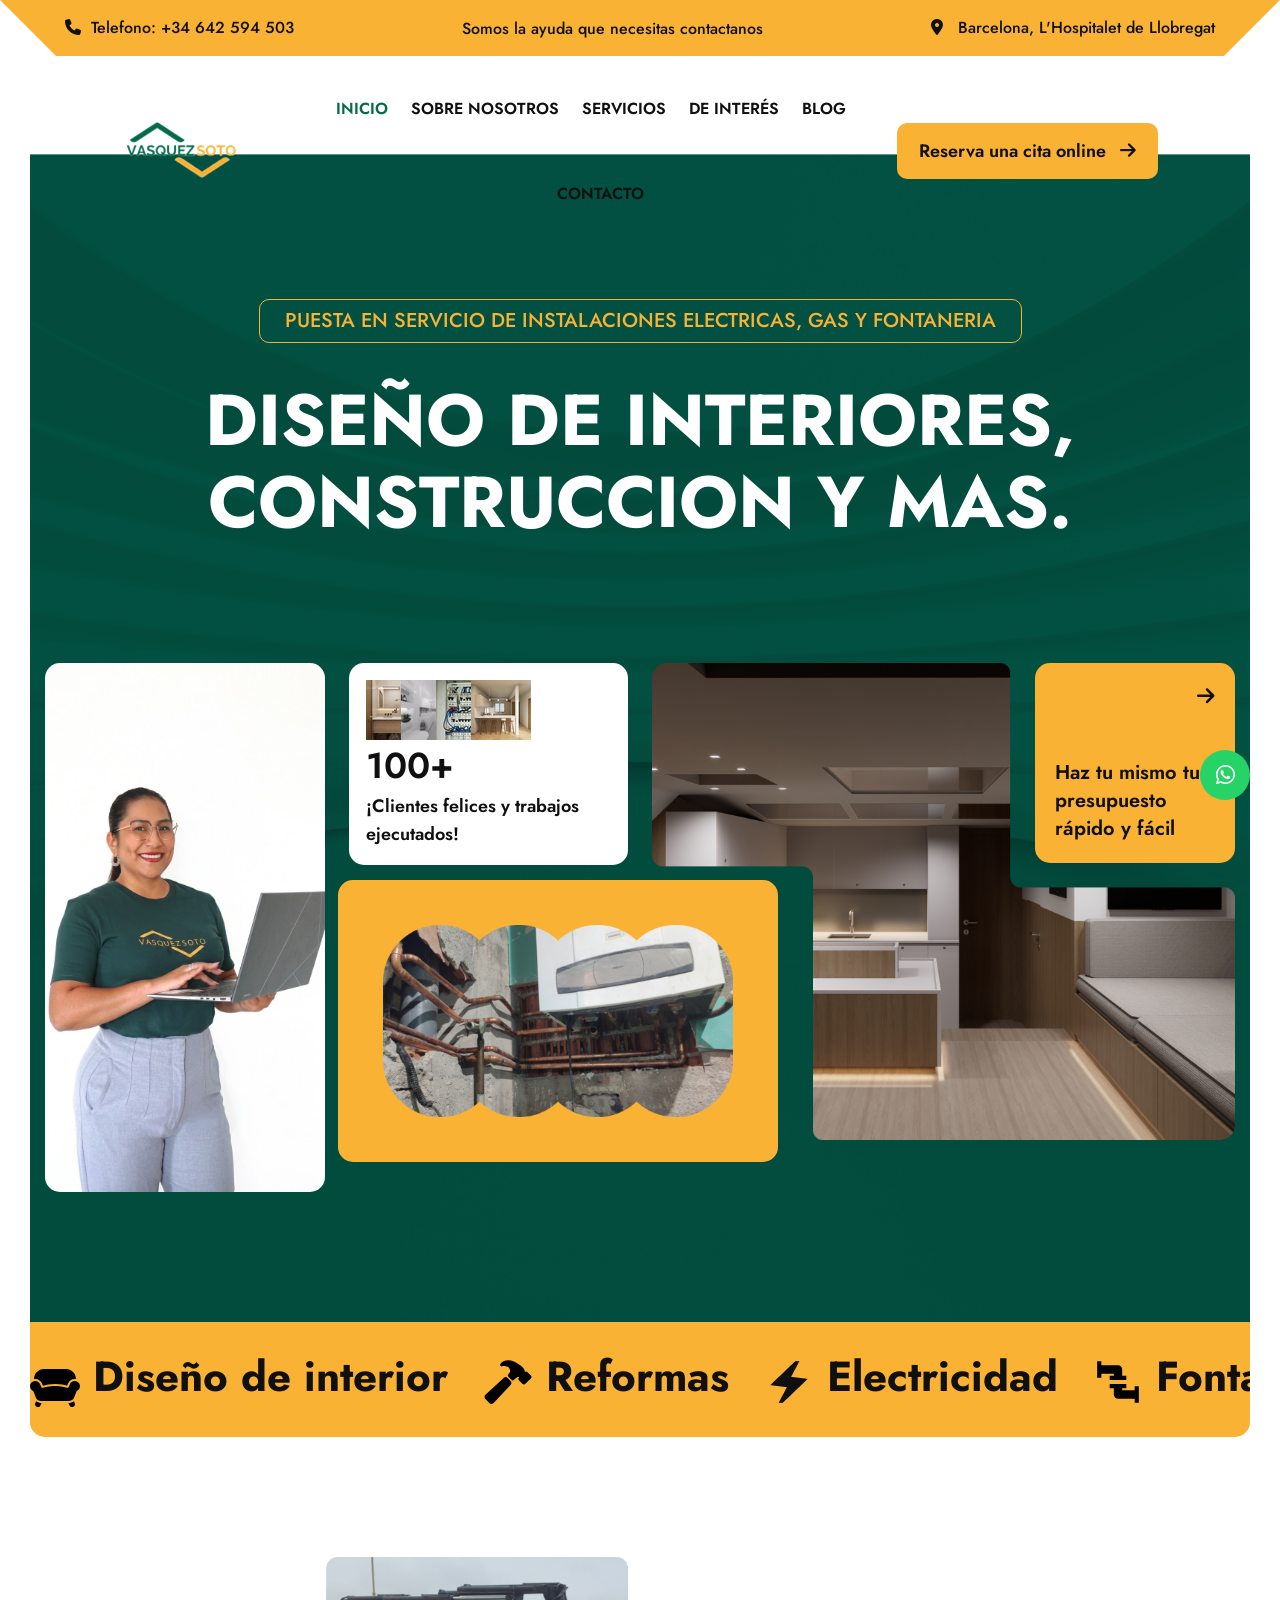
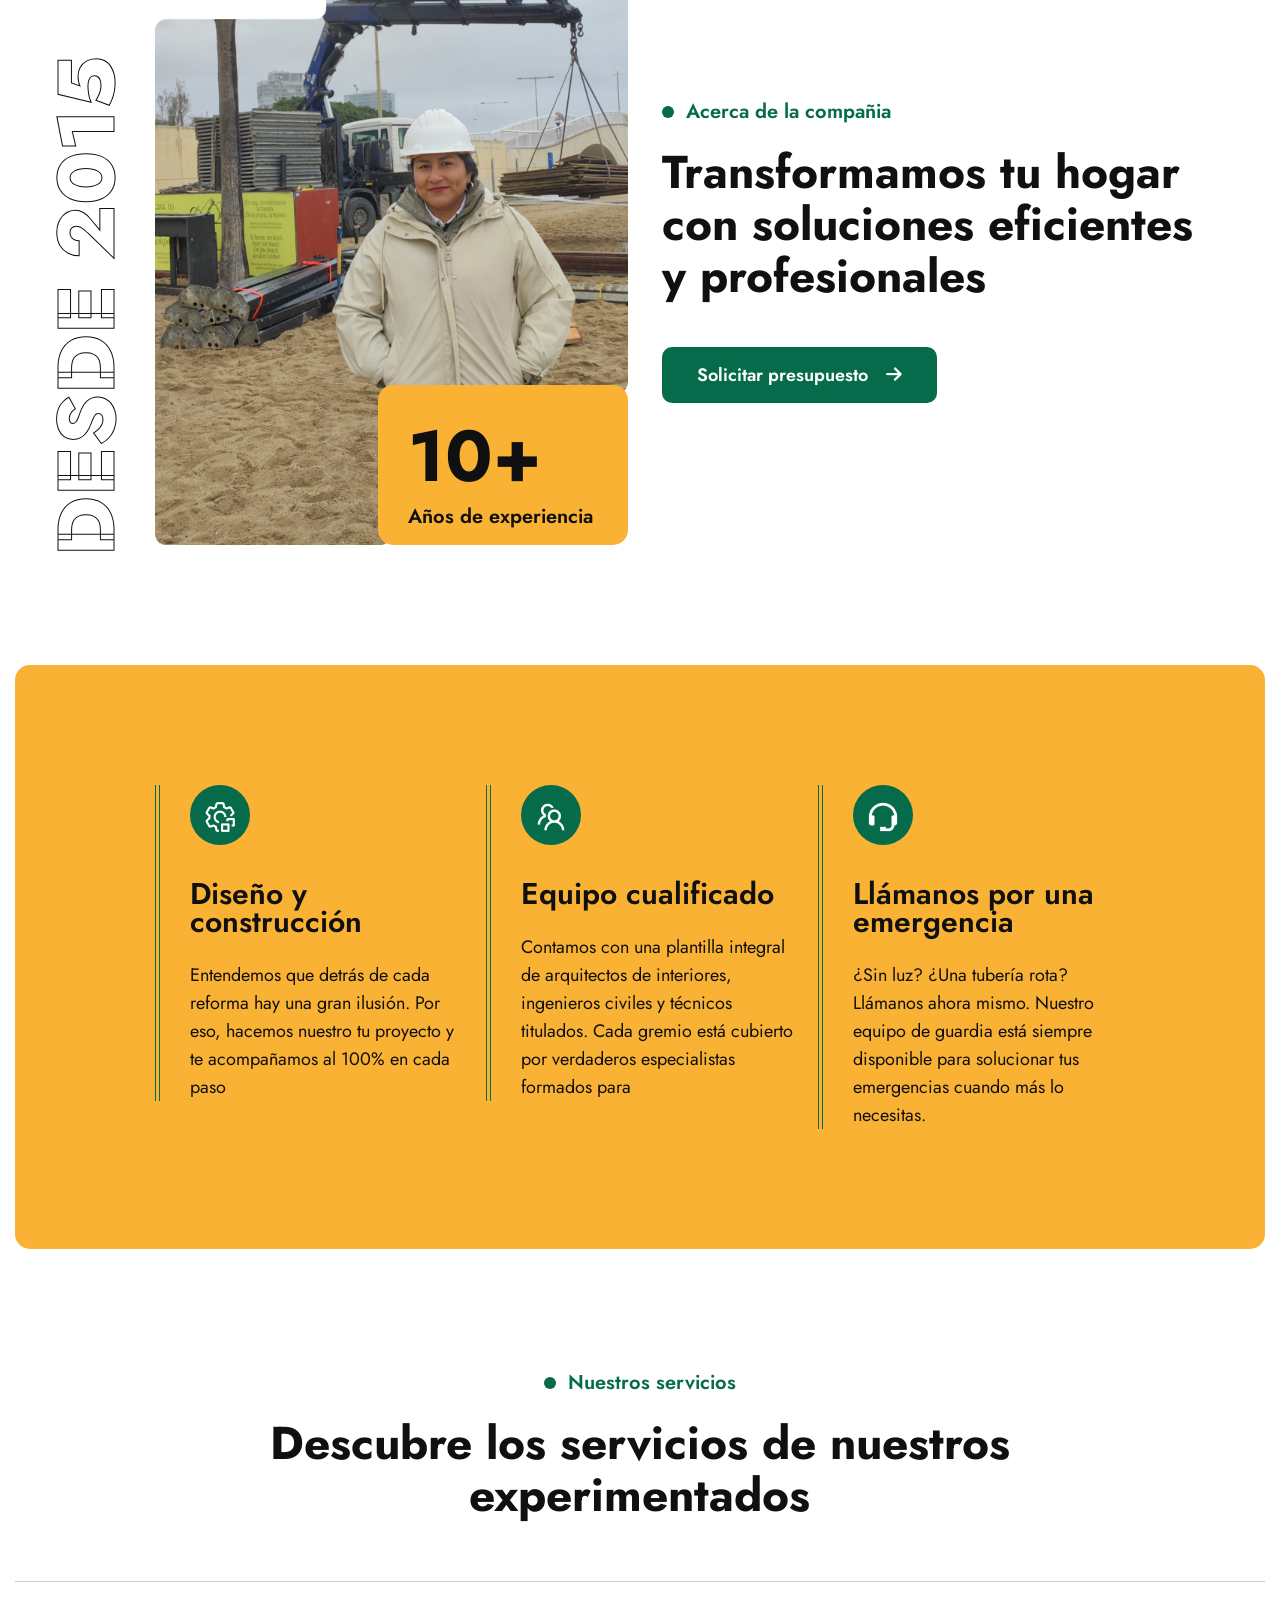
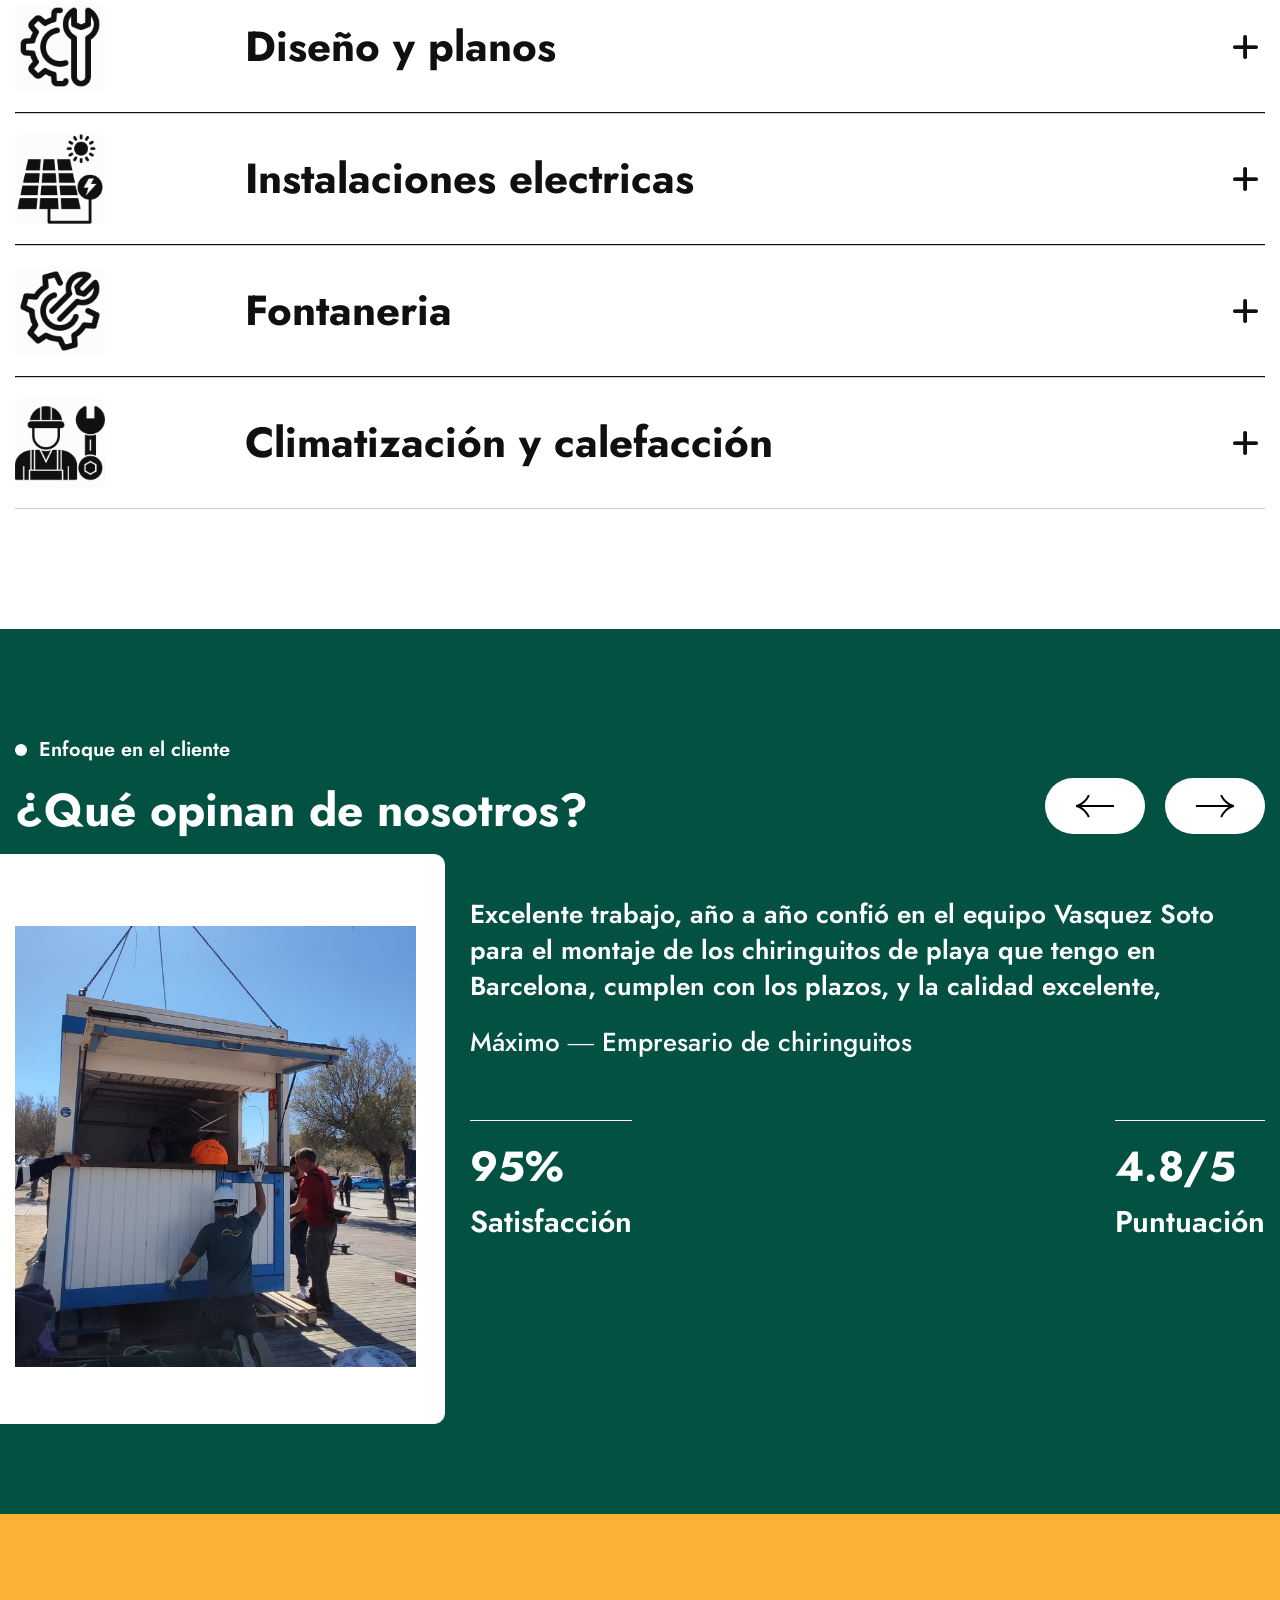
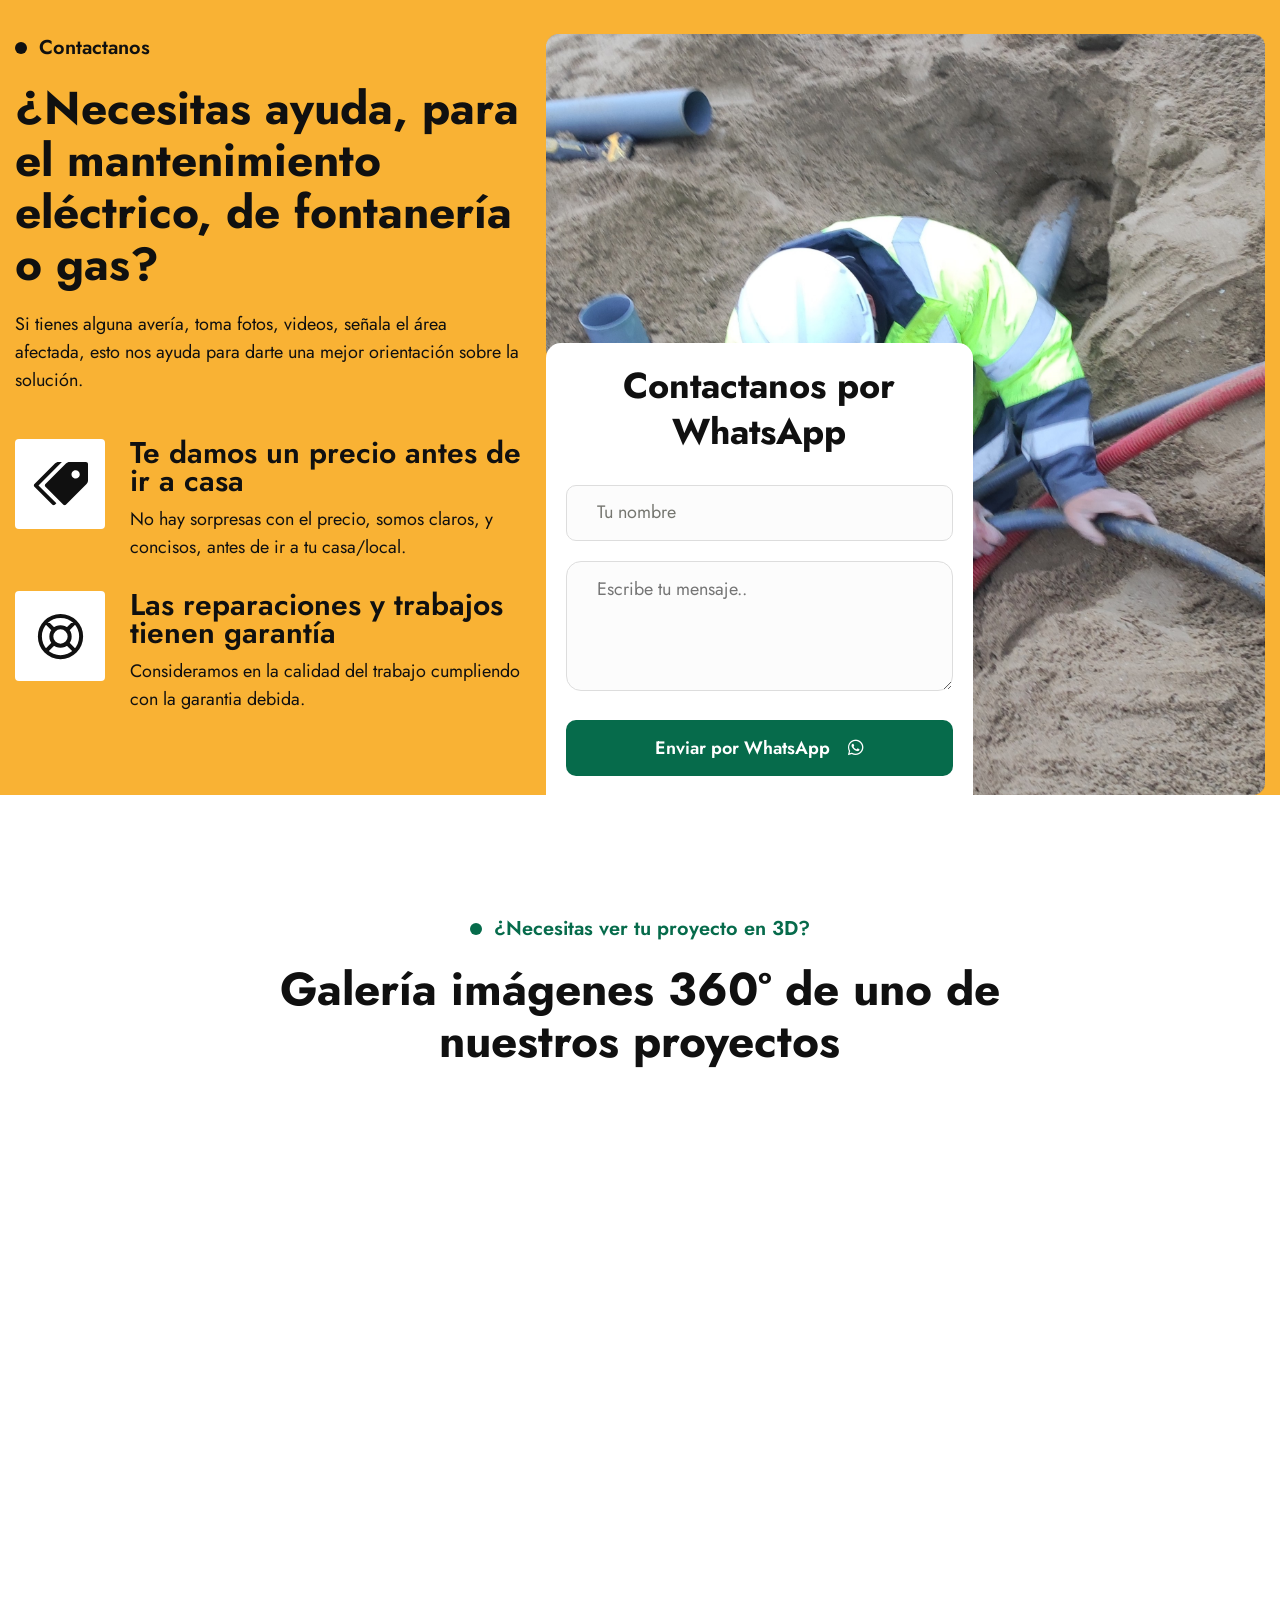
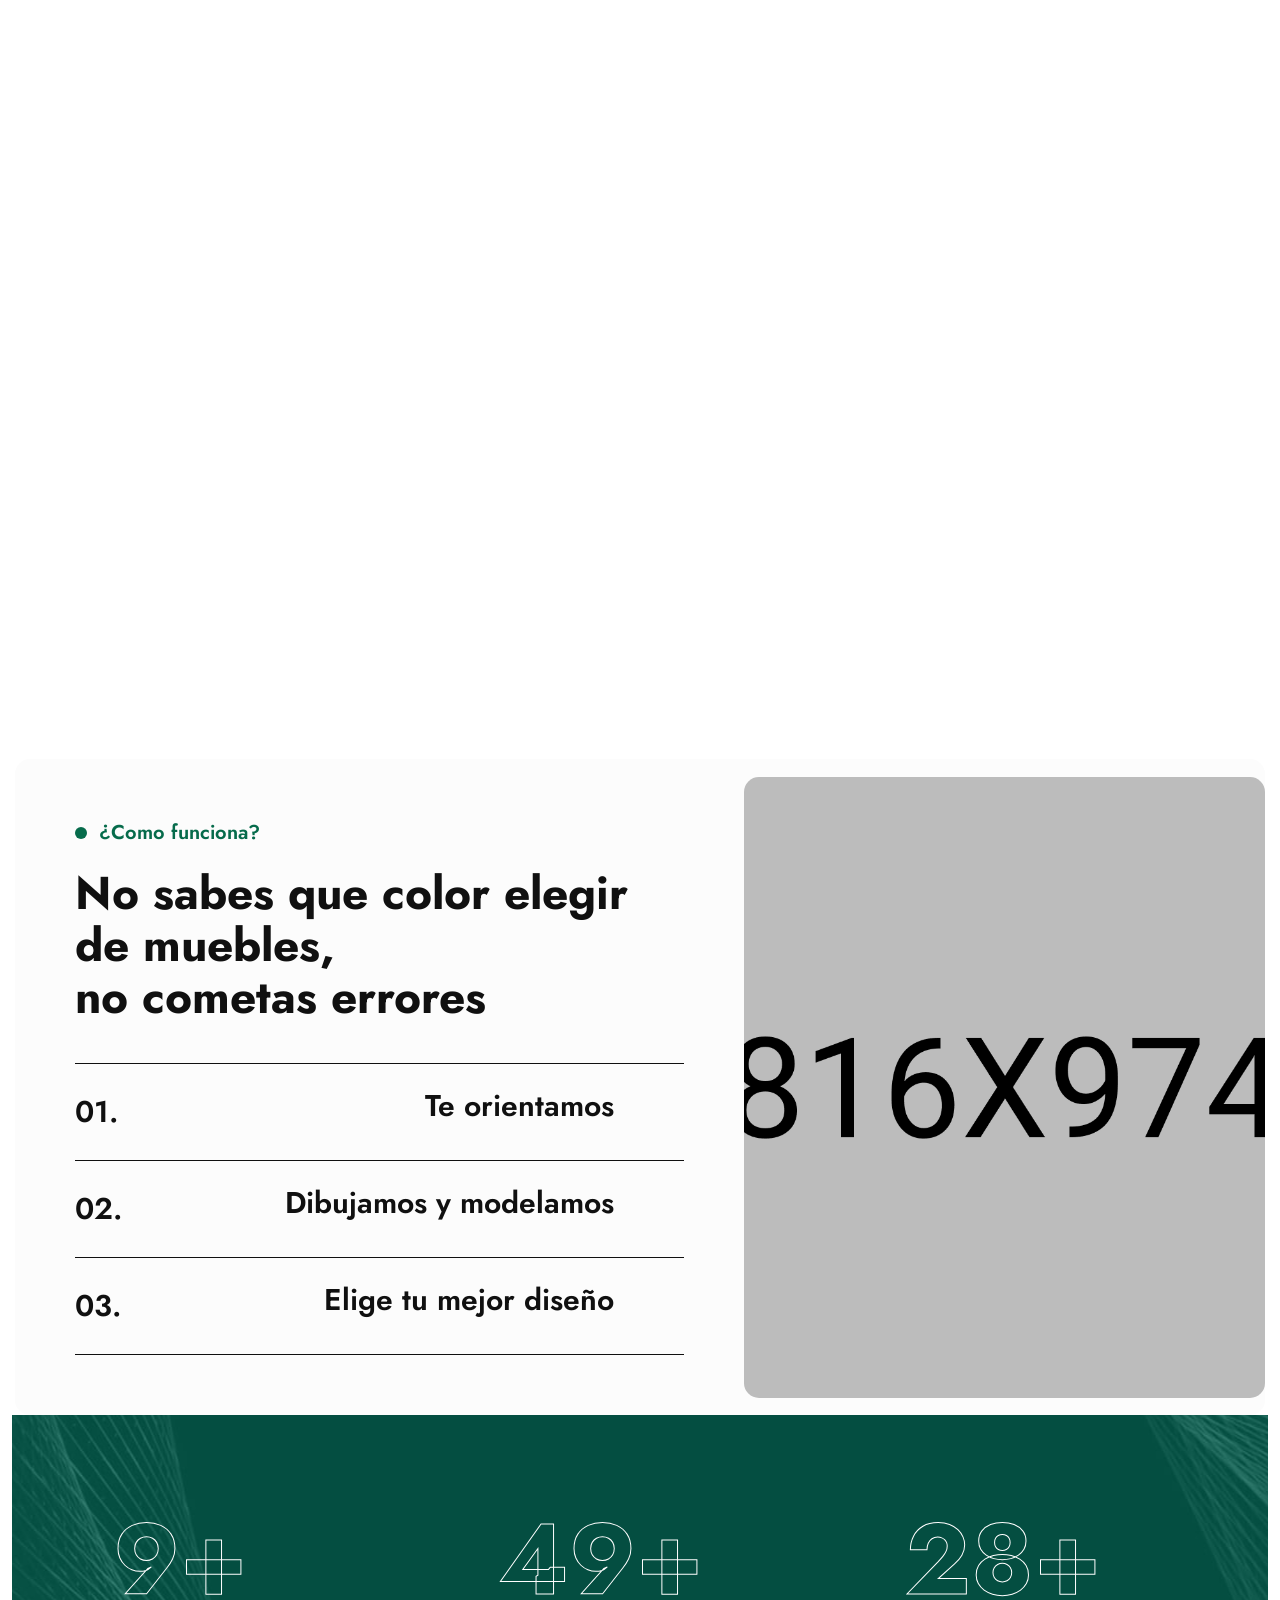
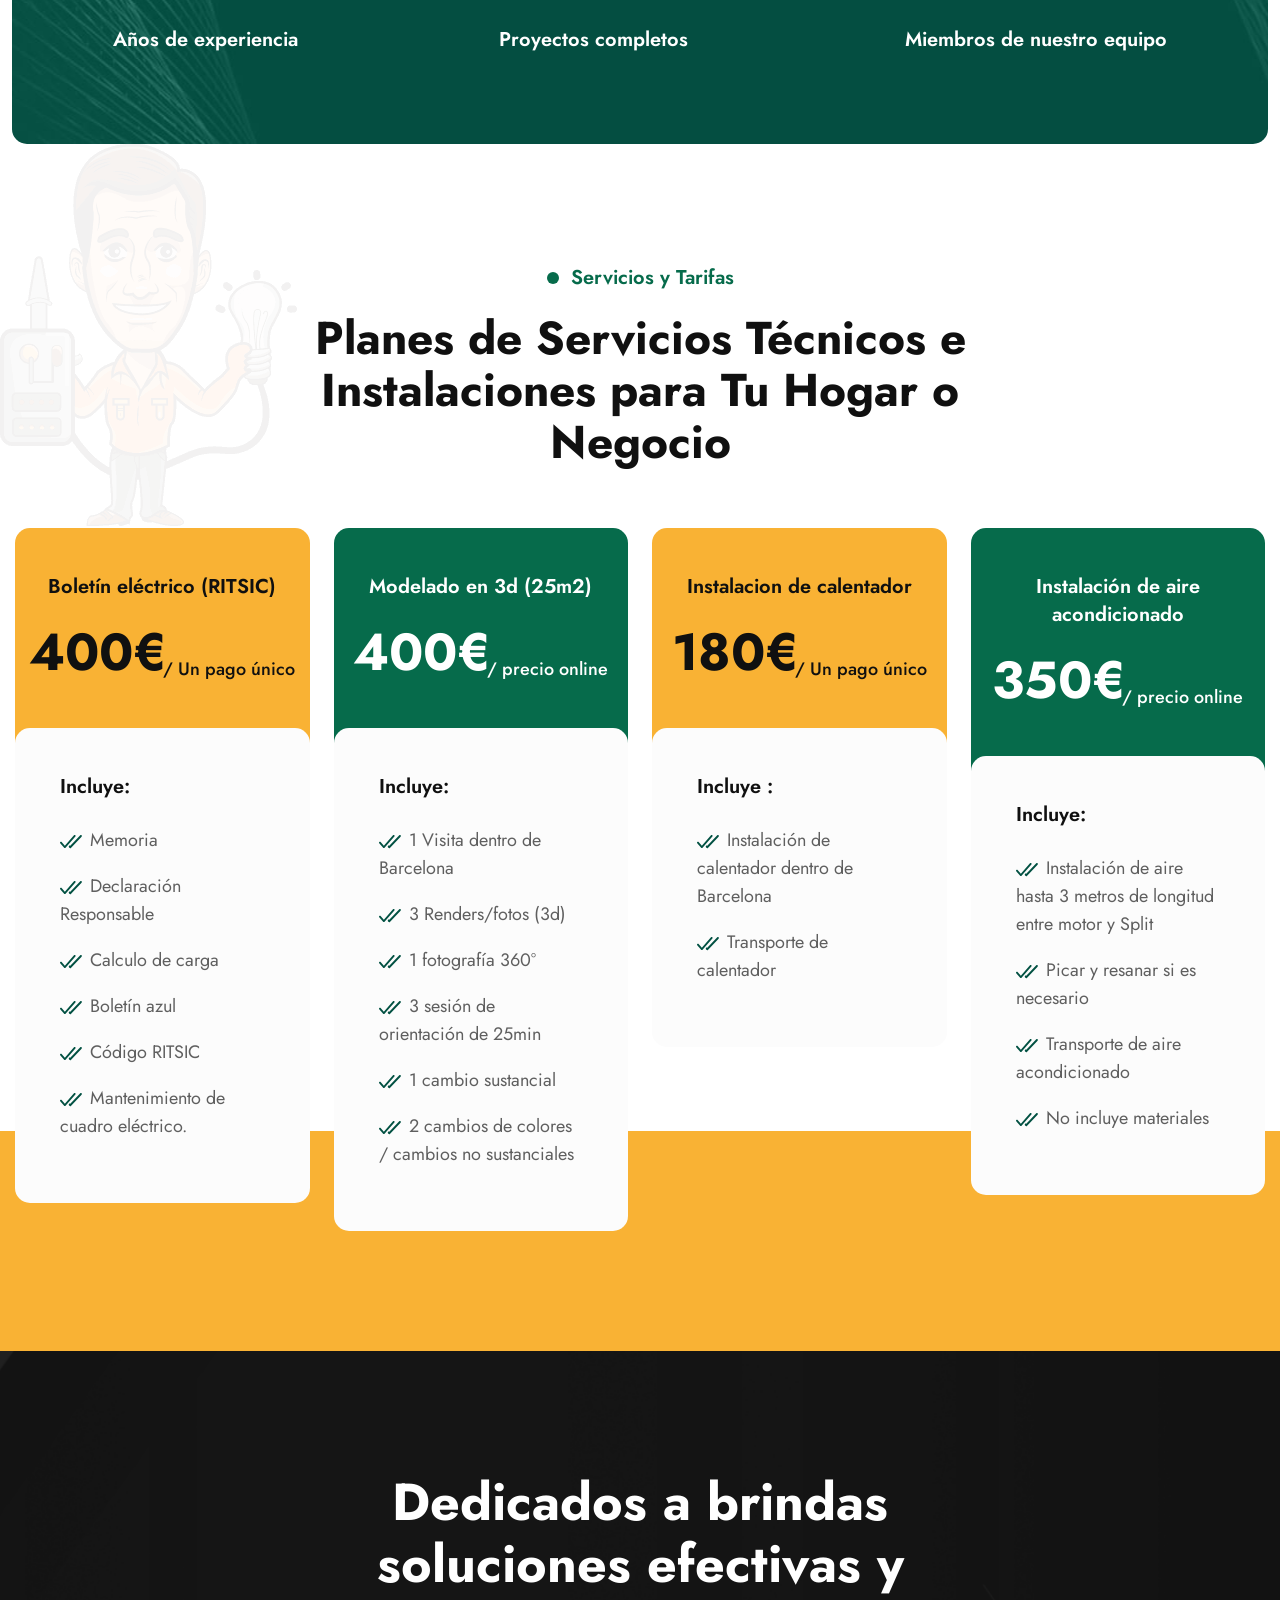
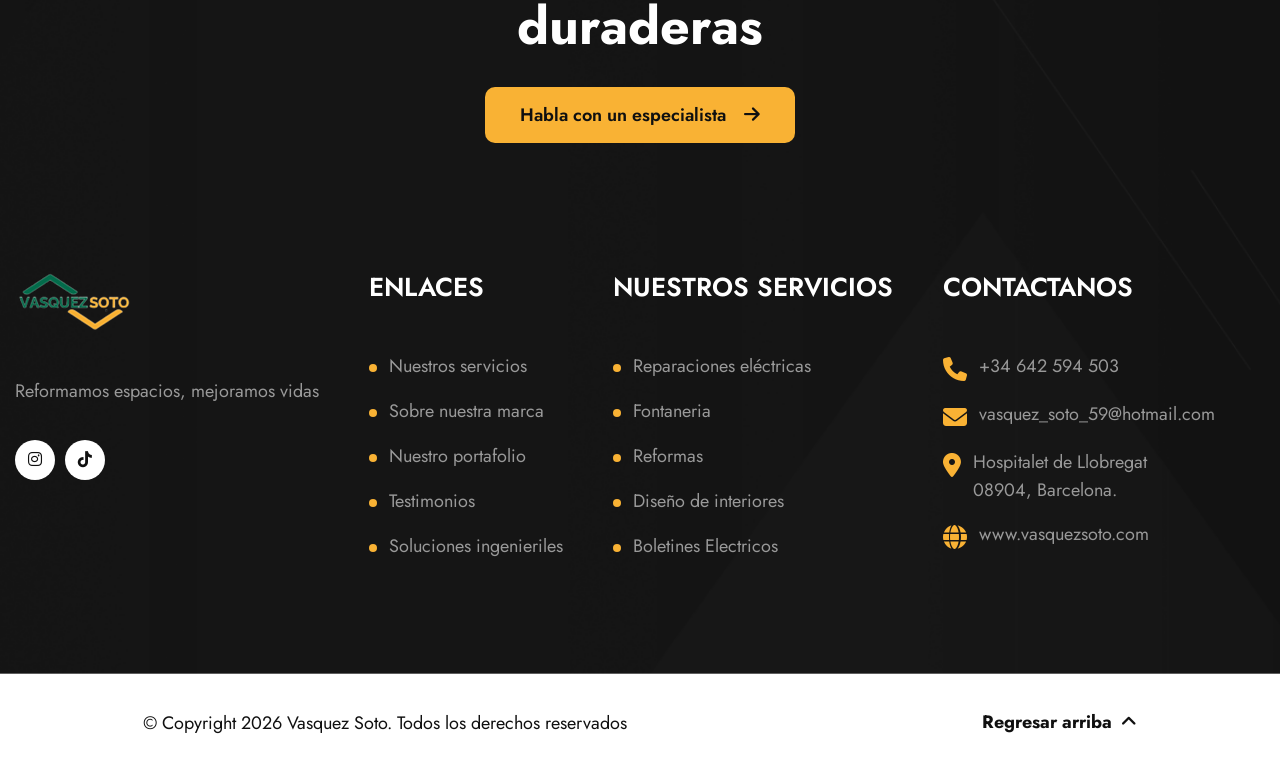
==== commit f486f5f8: "Update index.html" ====
--- a/index.html
+++ b/index.html
@@ -299,7 +299,7 @@
                             </div>
                             <div class="intro1-right__card">
                                 <a class="text-end" href="about.html"><i class="fa-solid fa-arrow-right"></i></a>
-                                <a href="about.html">Descubre mas</a>
+                                <a href="about.html"> Haz tu mismo tu presupuesto rápido y fácil </a>
                             </div>
                         </div>
                     </div>
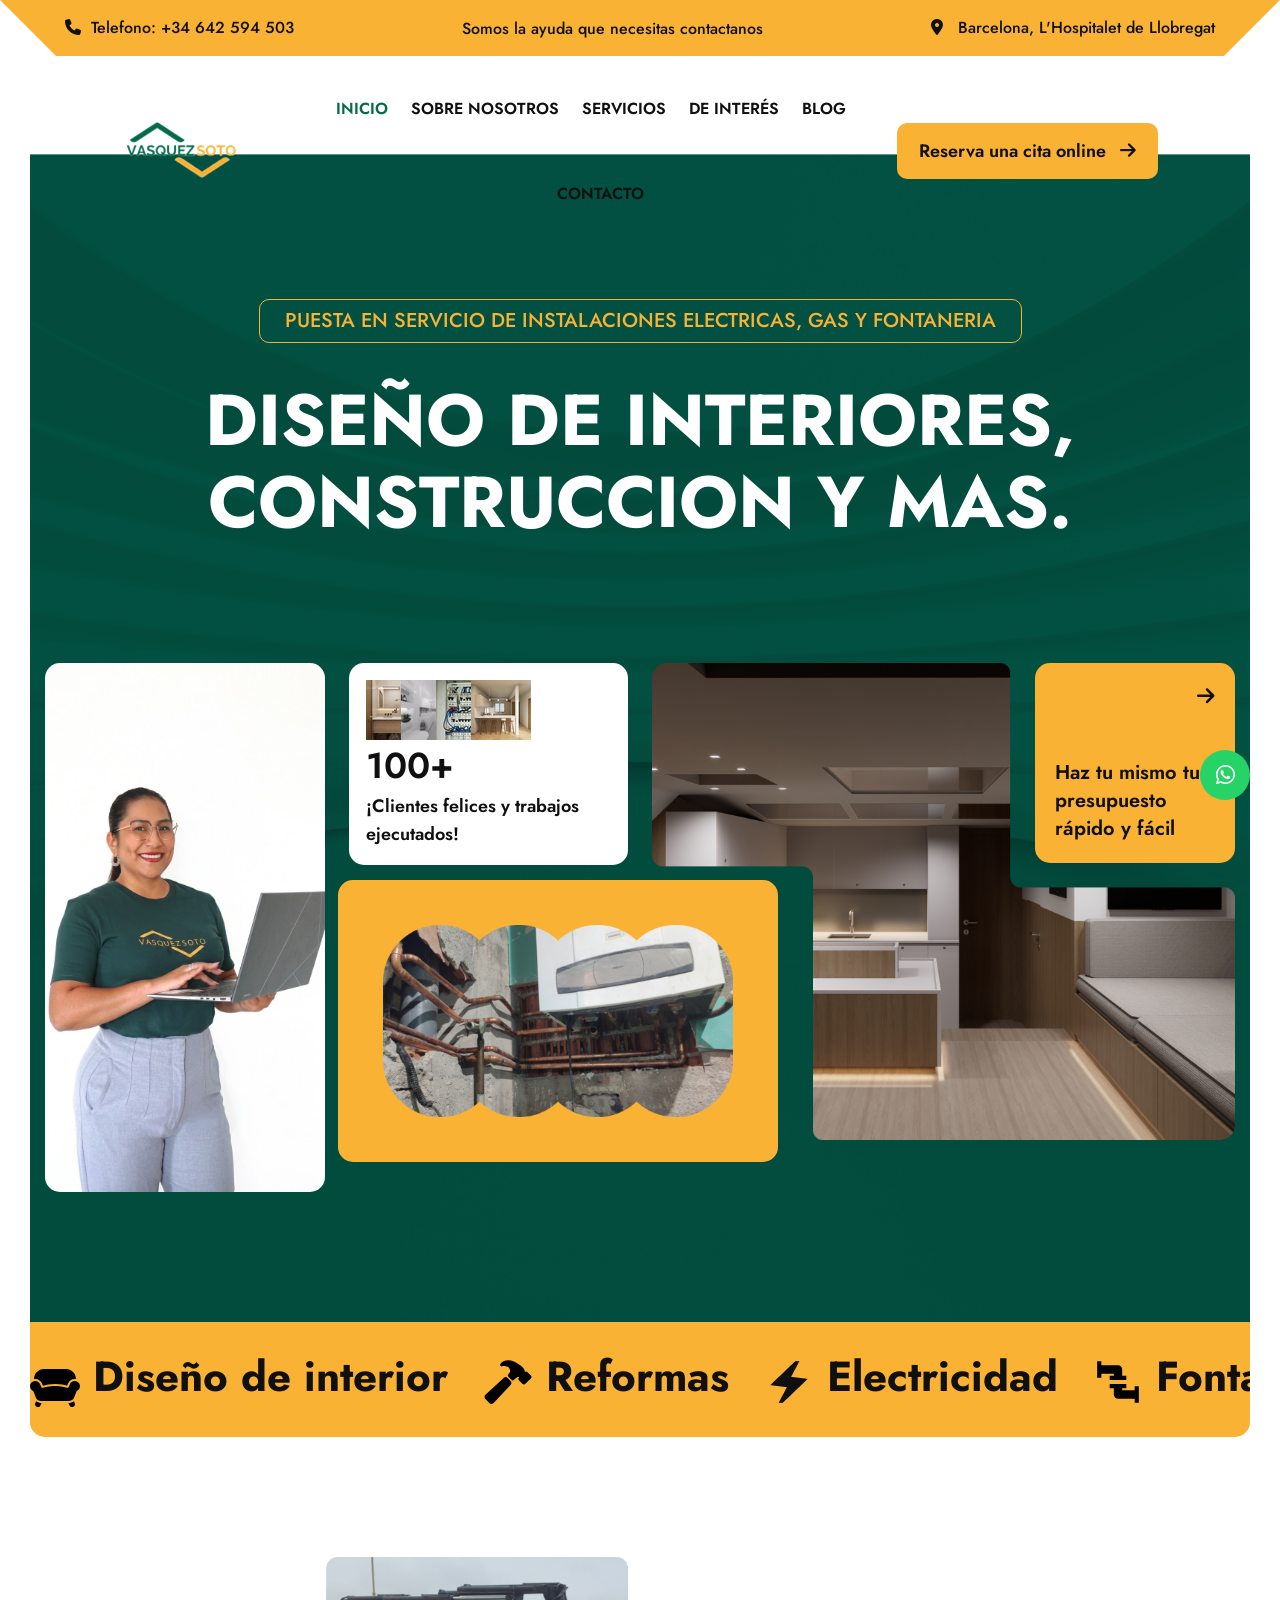
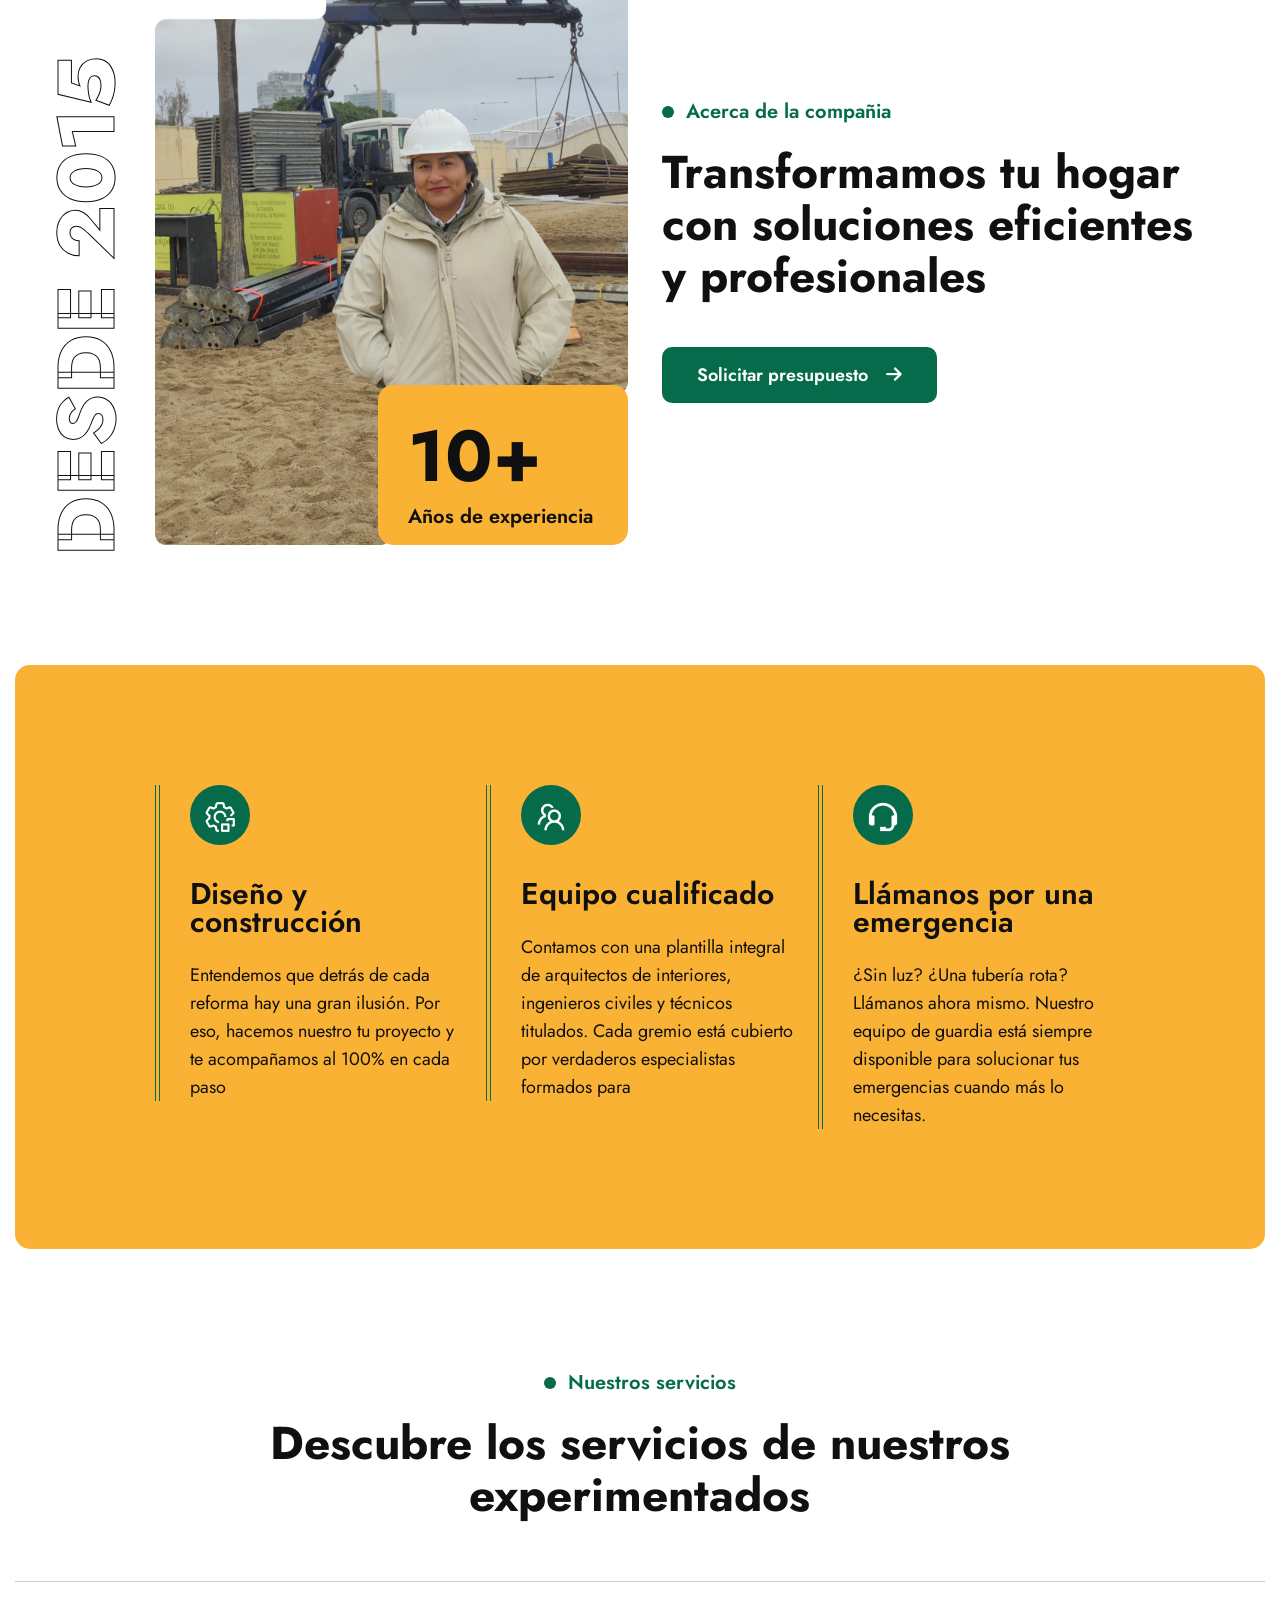
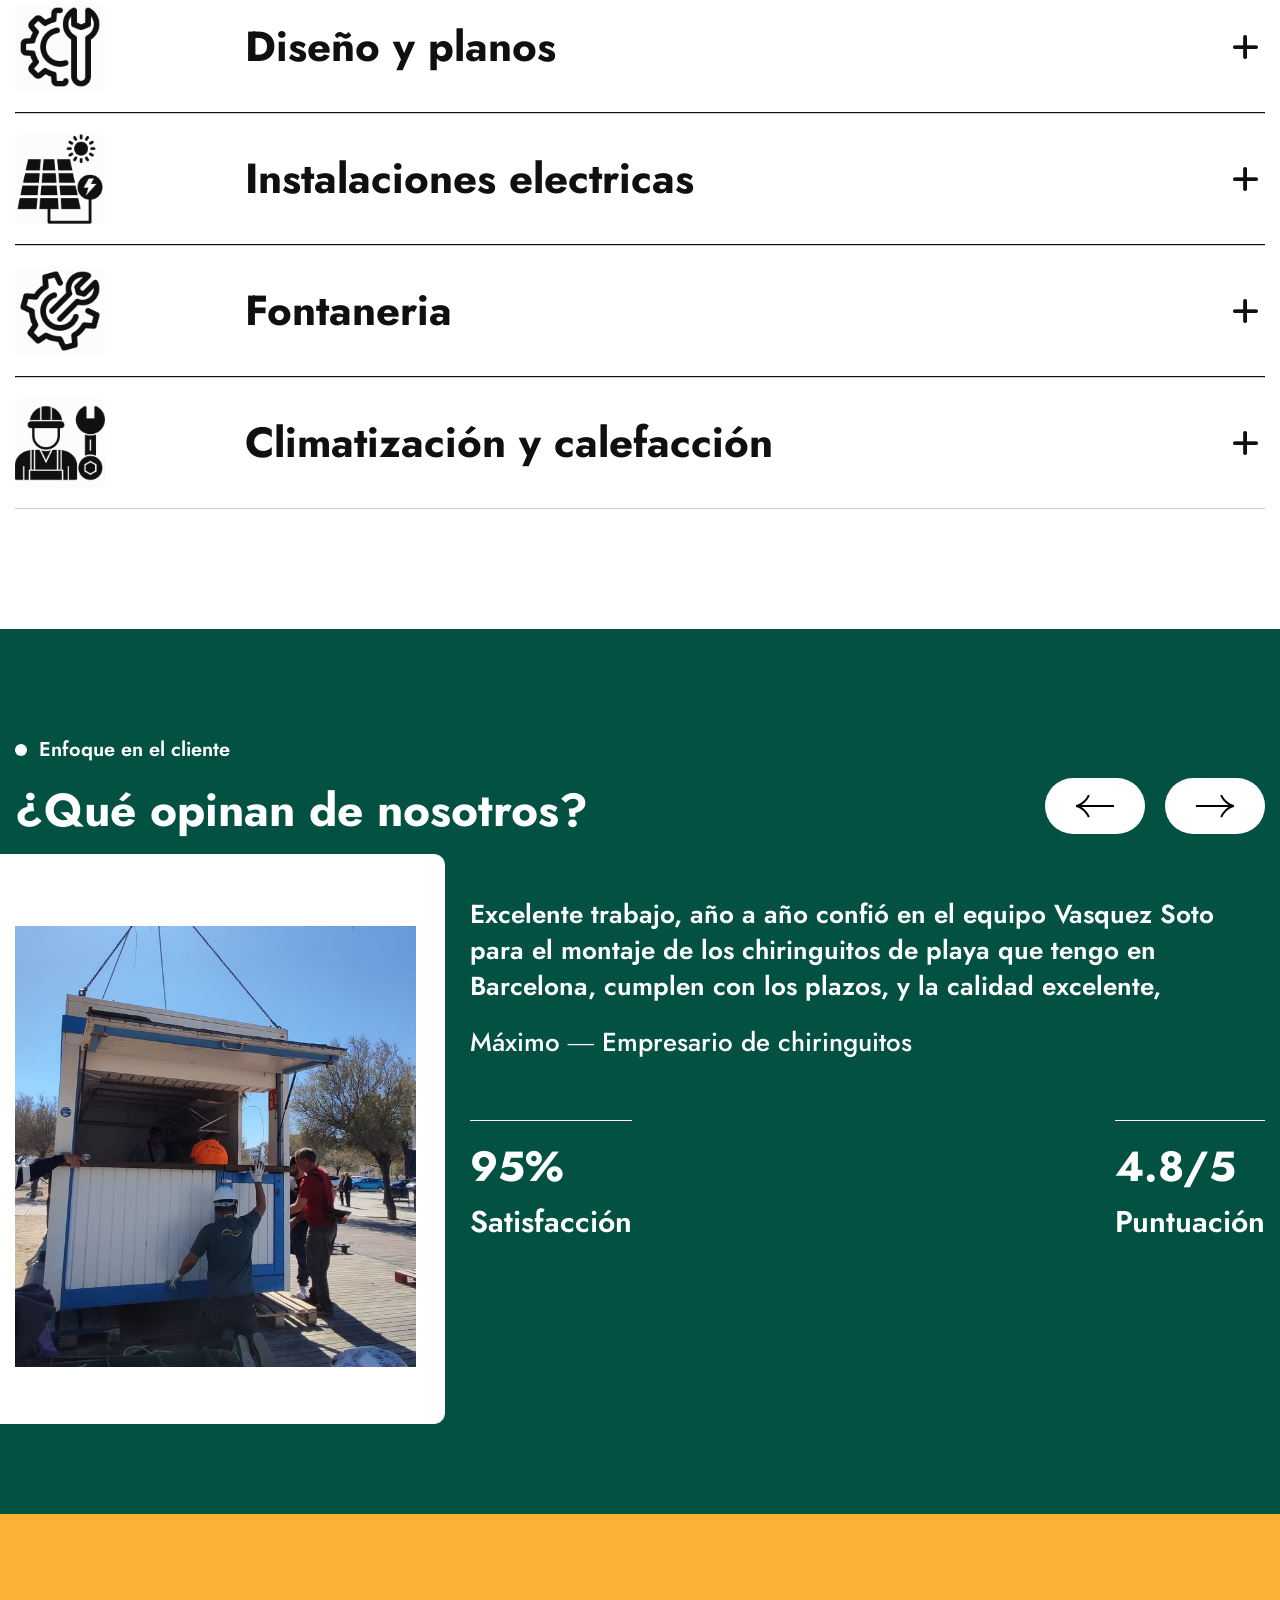
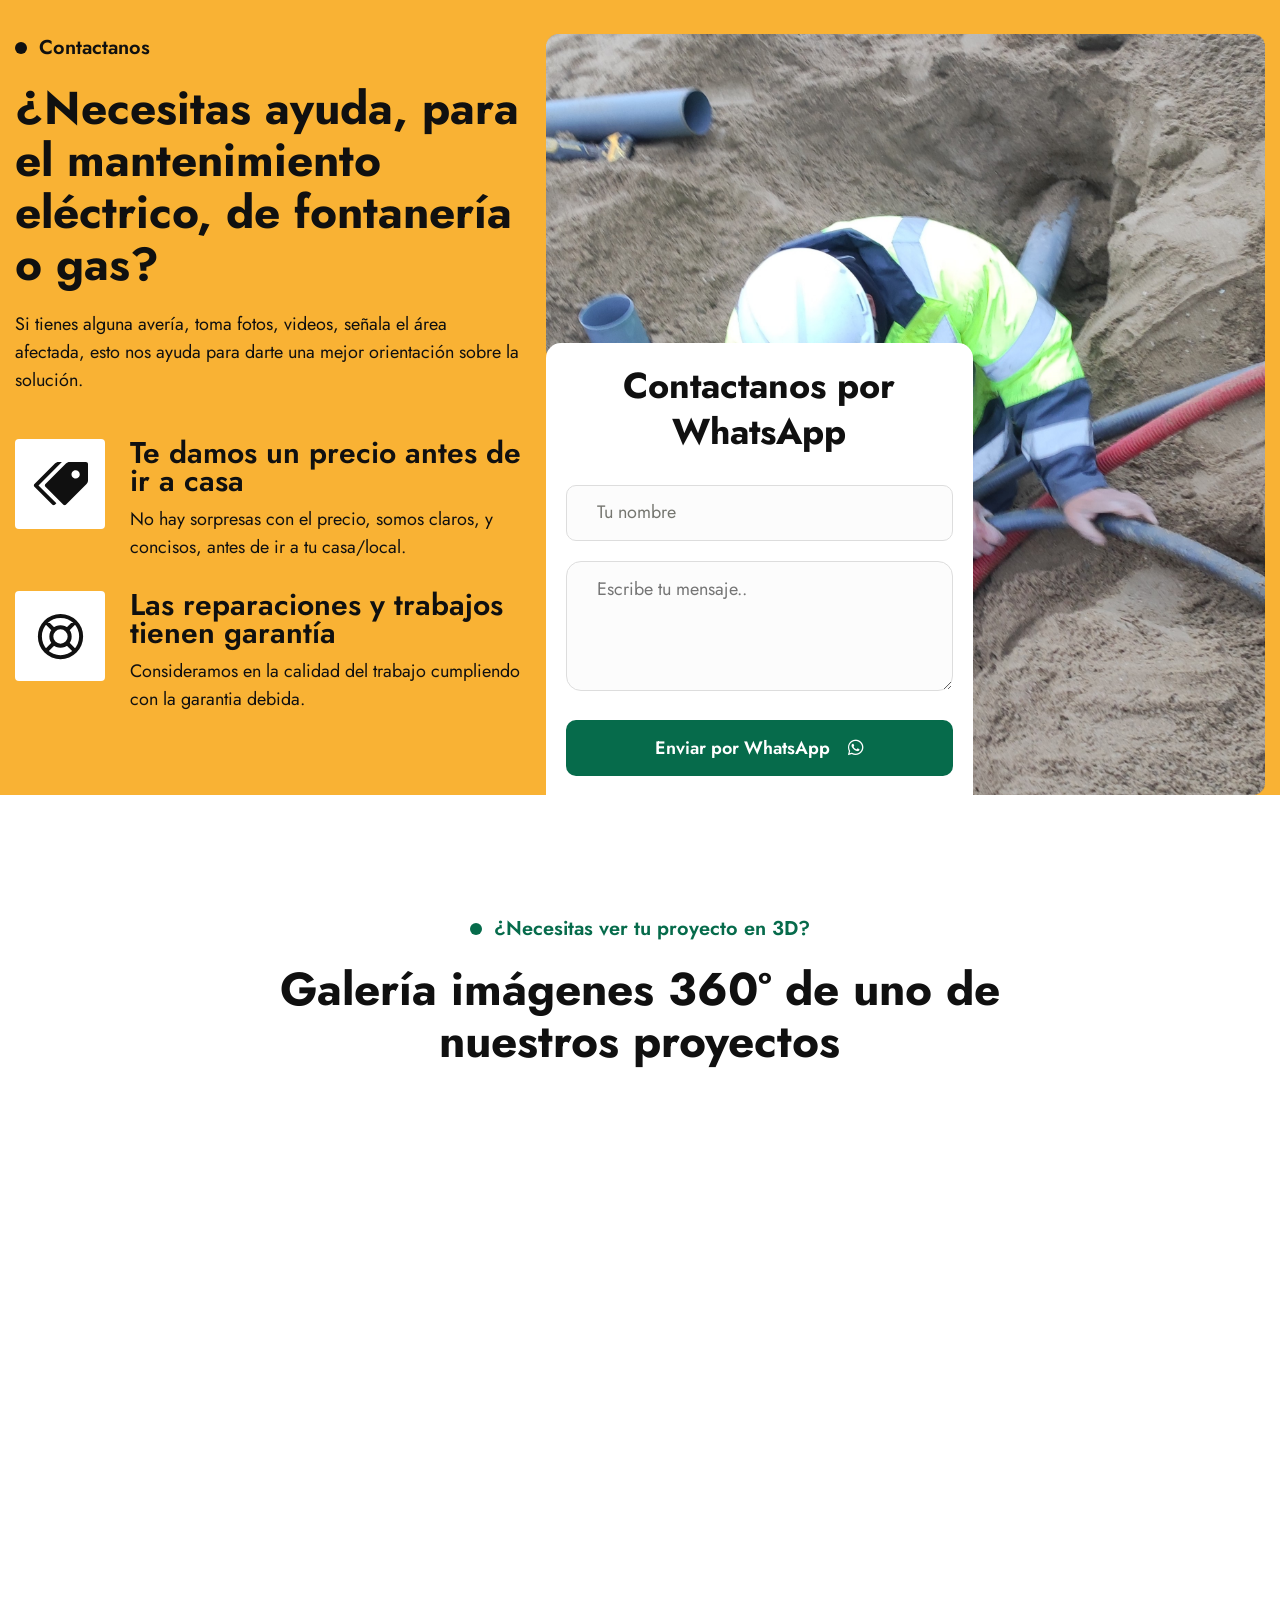
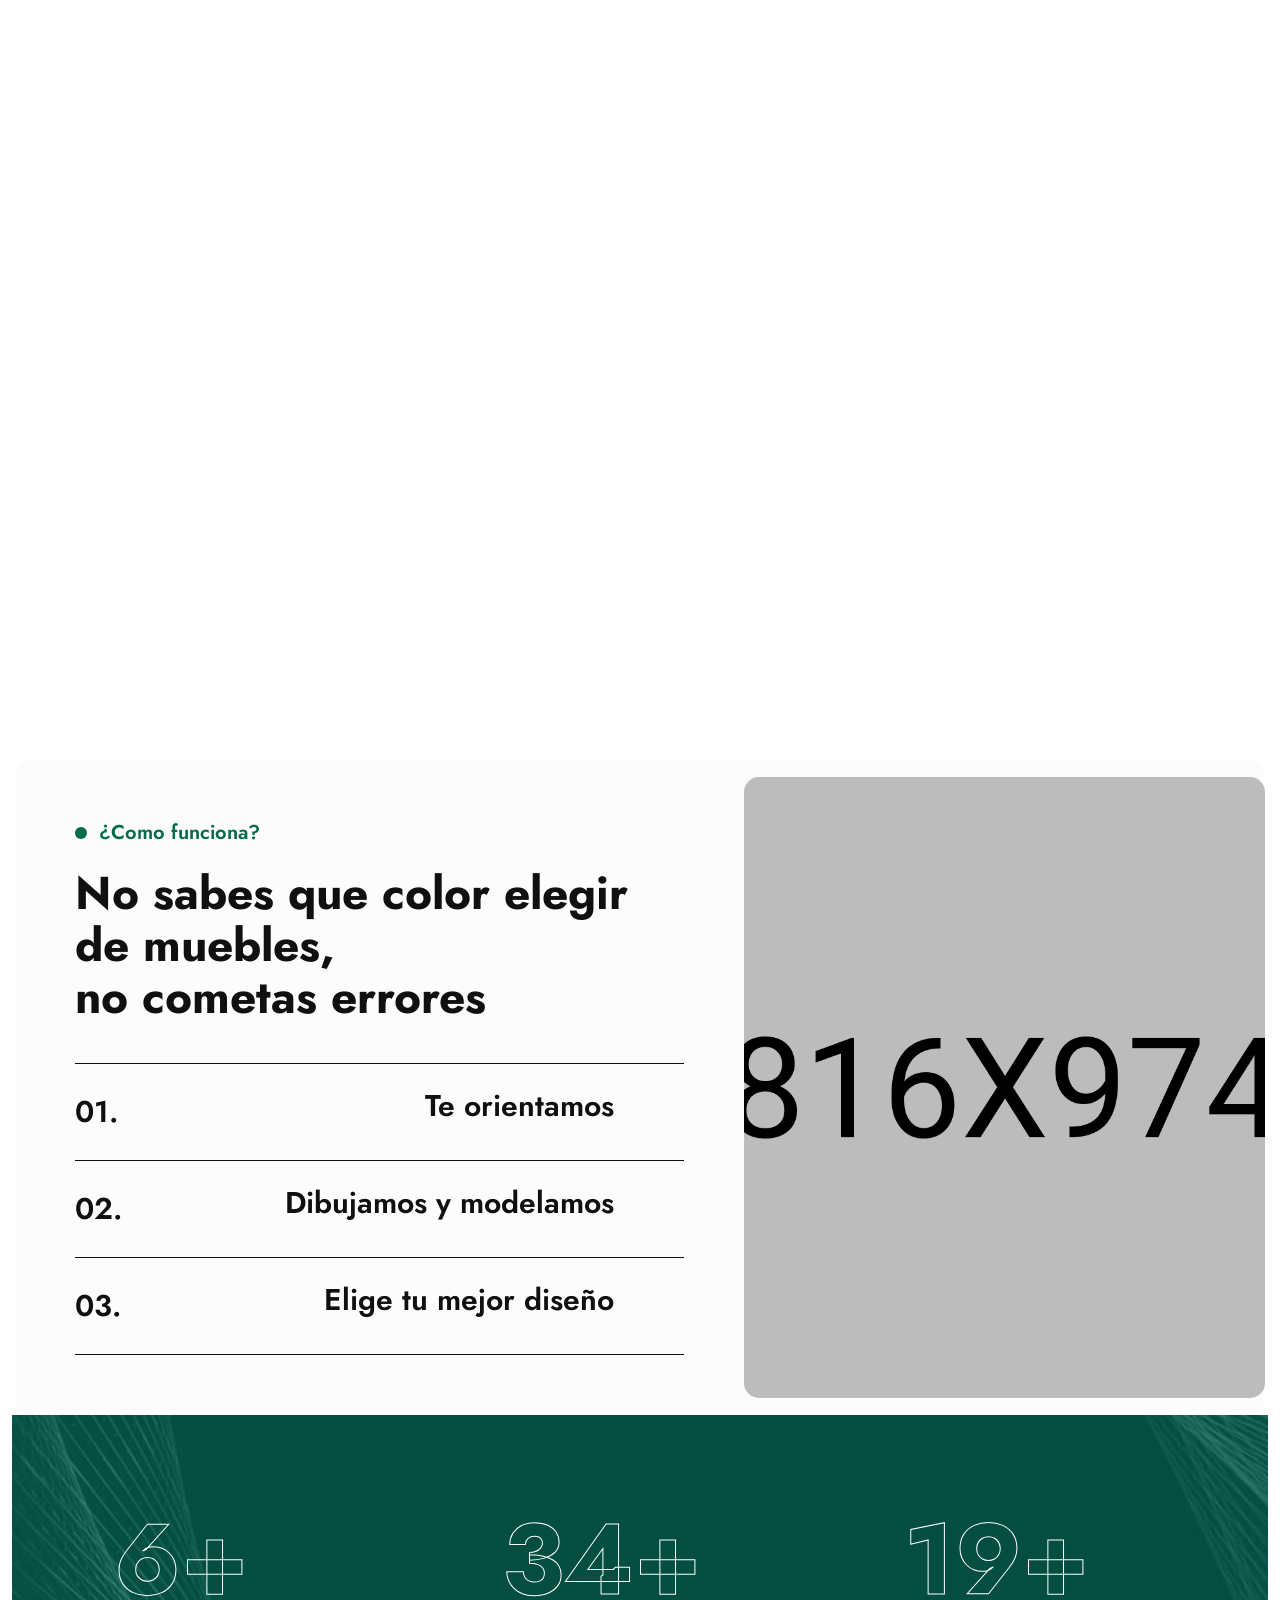
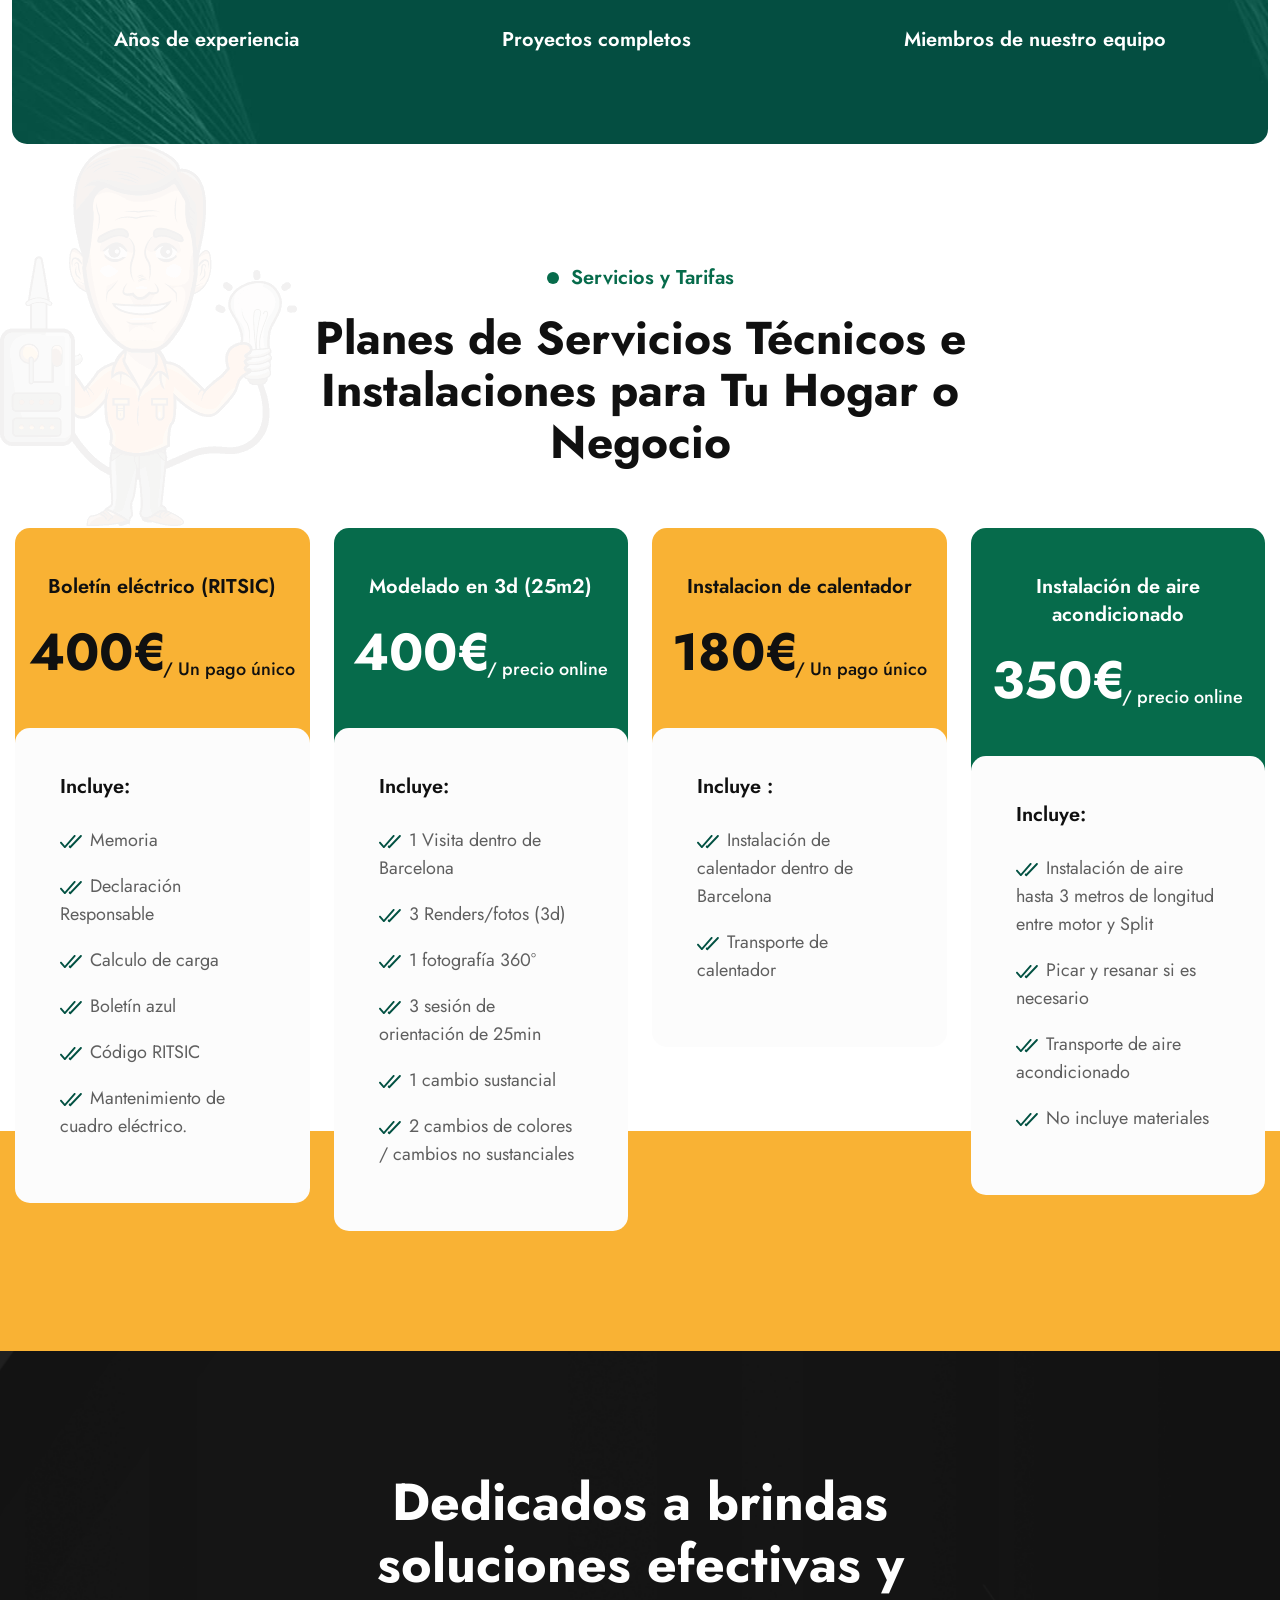
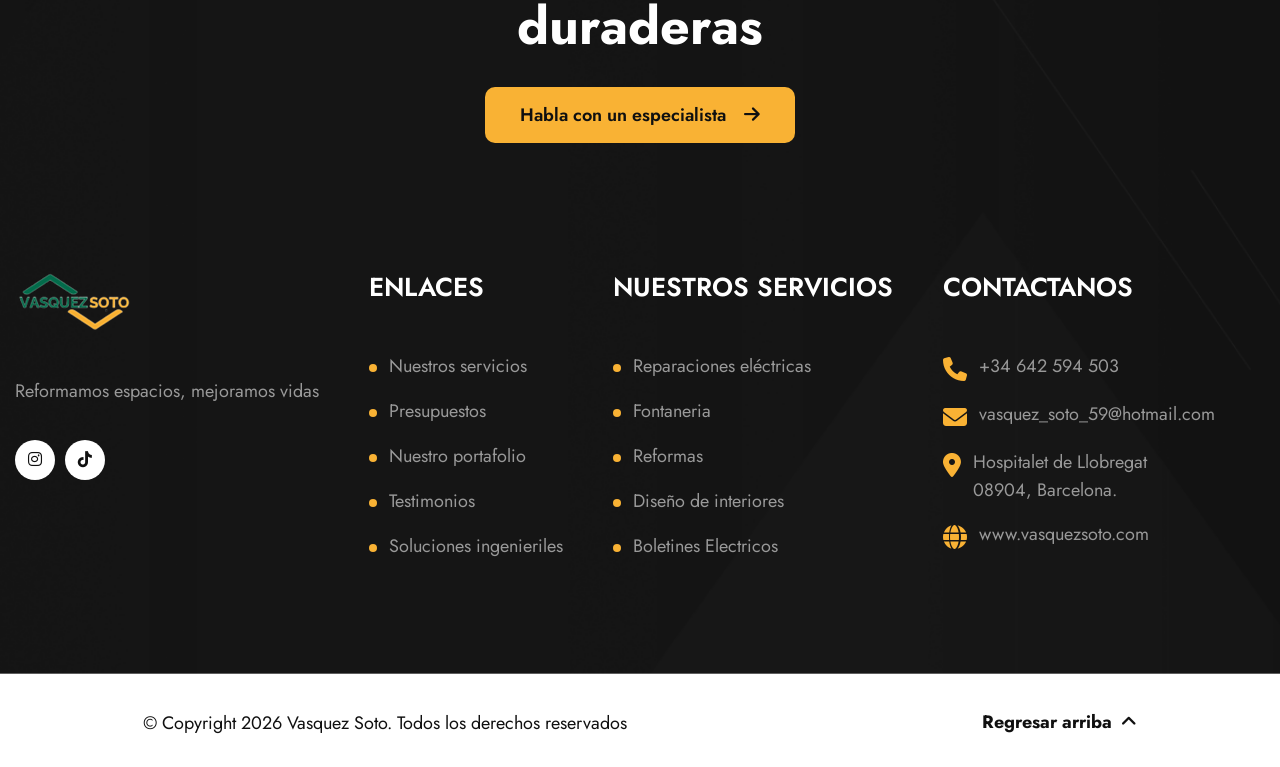
==== commit f29dcf46: "Update index.html" ====
--- a/index.html
+++ b/index.html
@@ -1041,7 +1041,7 @@
                         <h3 class="footer1-widget__item-title">ENLACES</h3>
                         <ul class="footer1-widget__item-list">
                             <li><a href="services.html"> Nuestros servicios</a></li>
-                            <li><a href="about.html"> Sobre nuestra marca</a></li>
+                            <li><a href="about.html"> Presupuestos</a></li>
                             <li><a href="projects.html"> Nuestro portafolio</a></li>
                             <li><a href="#"> Testimonios</a></li>
                             <li><a href="blog-details.html">Soluciones ingenieriles</a></li>
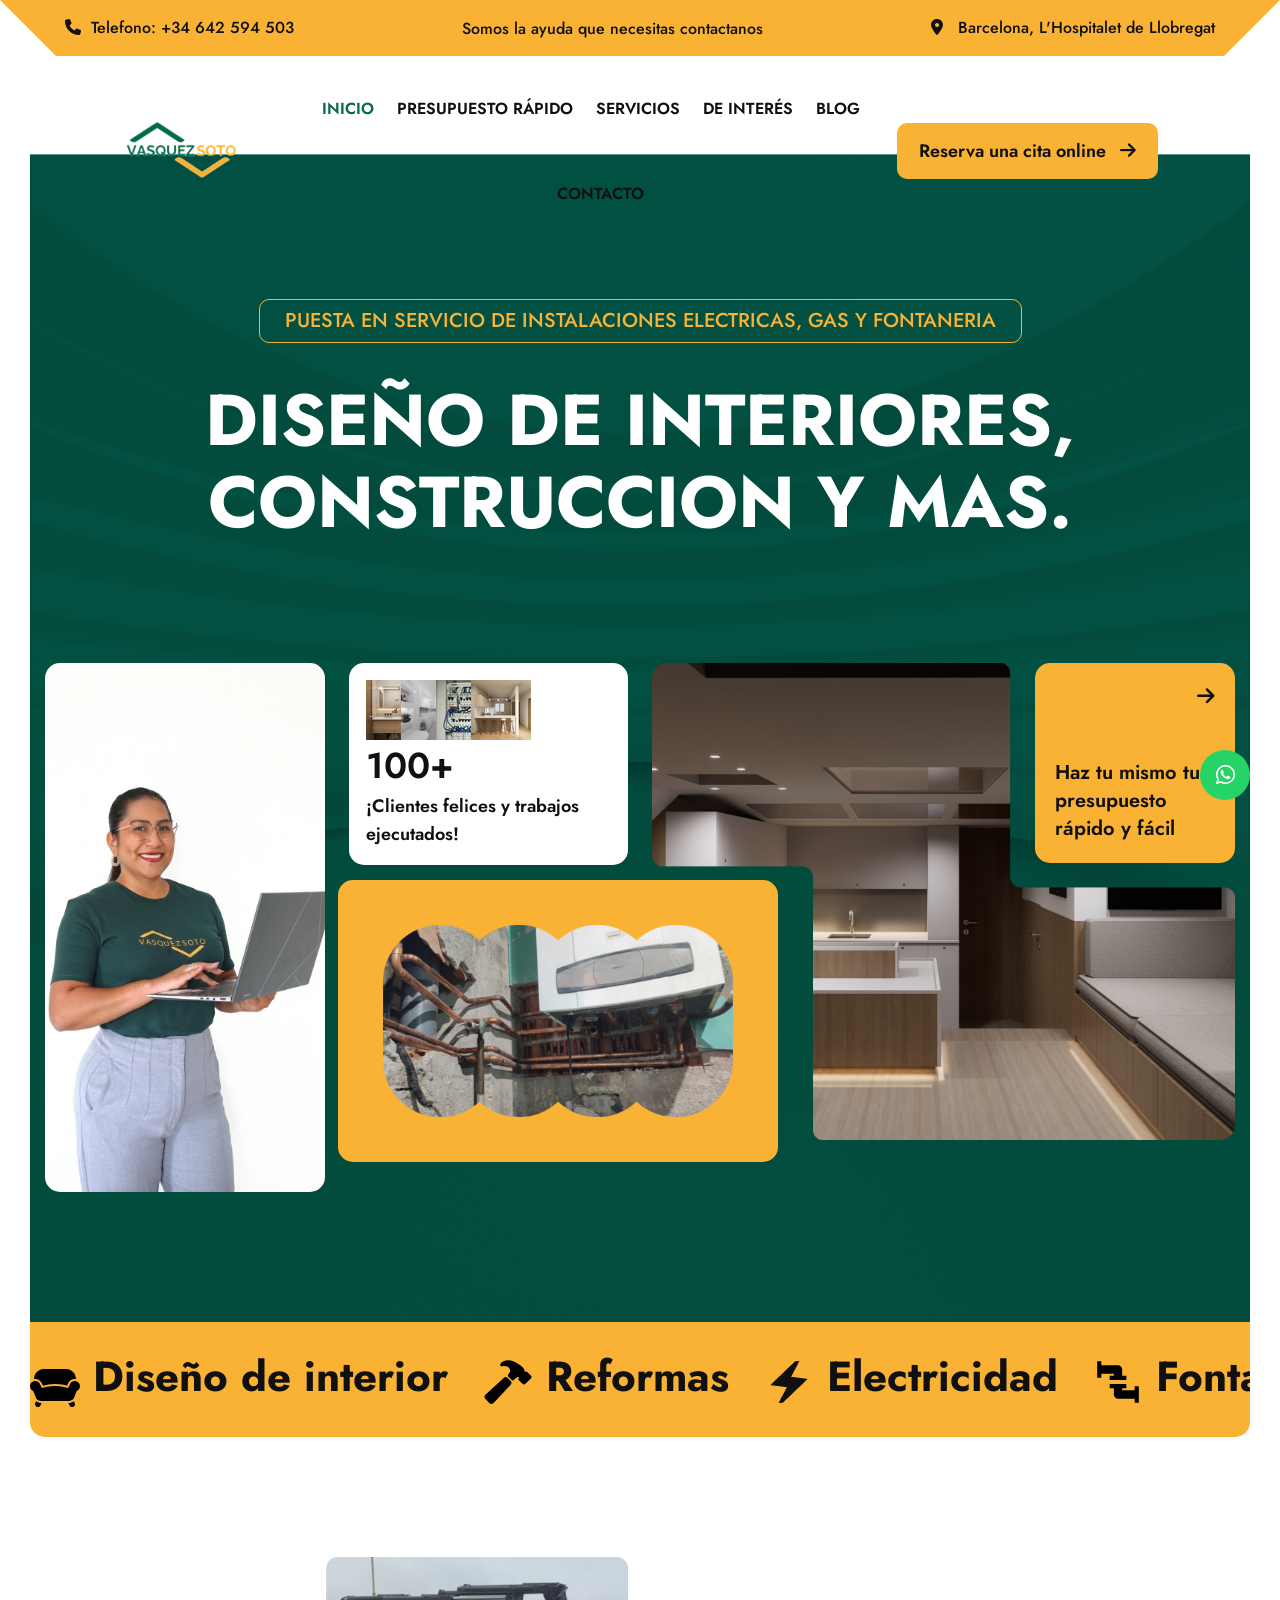
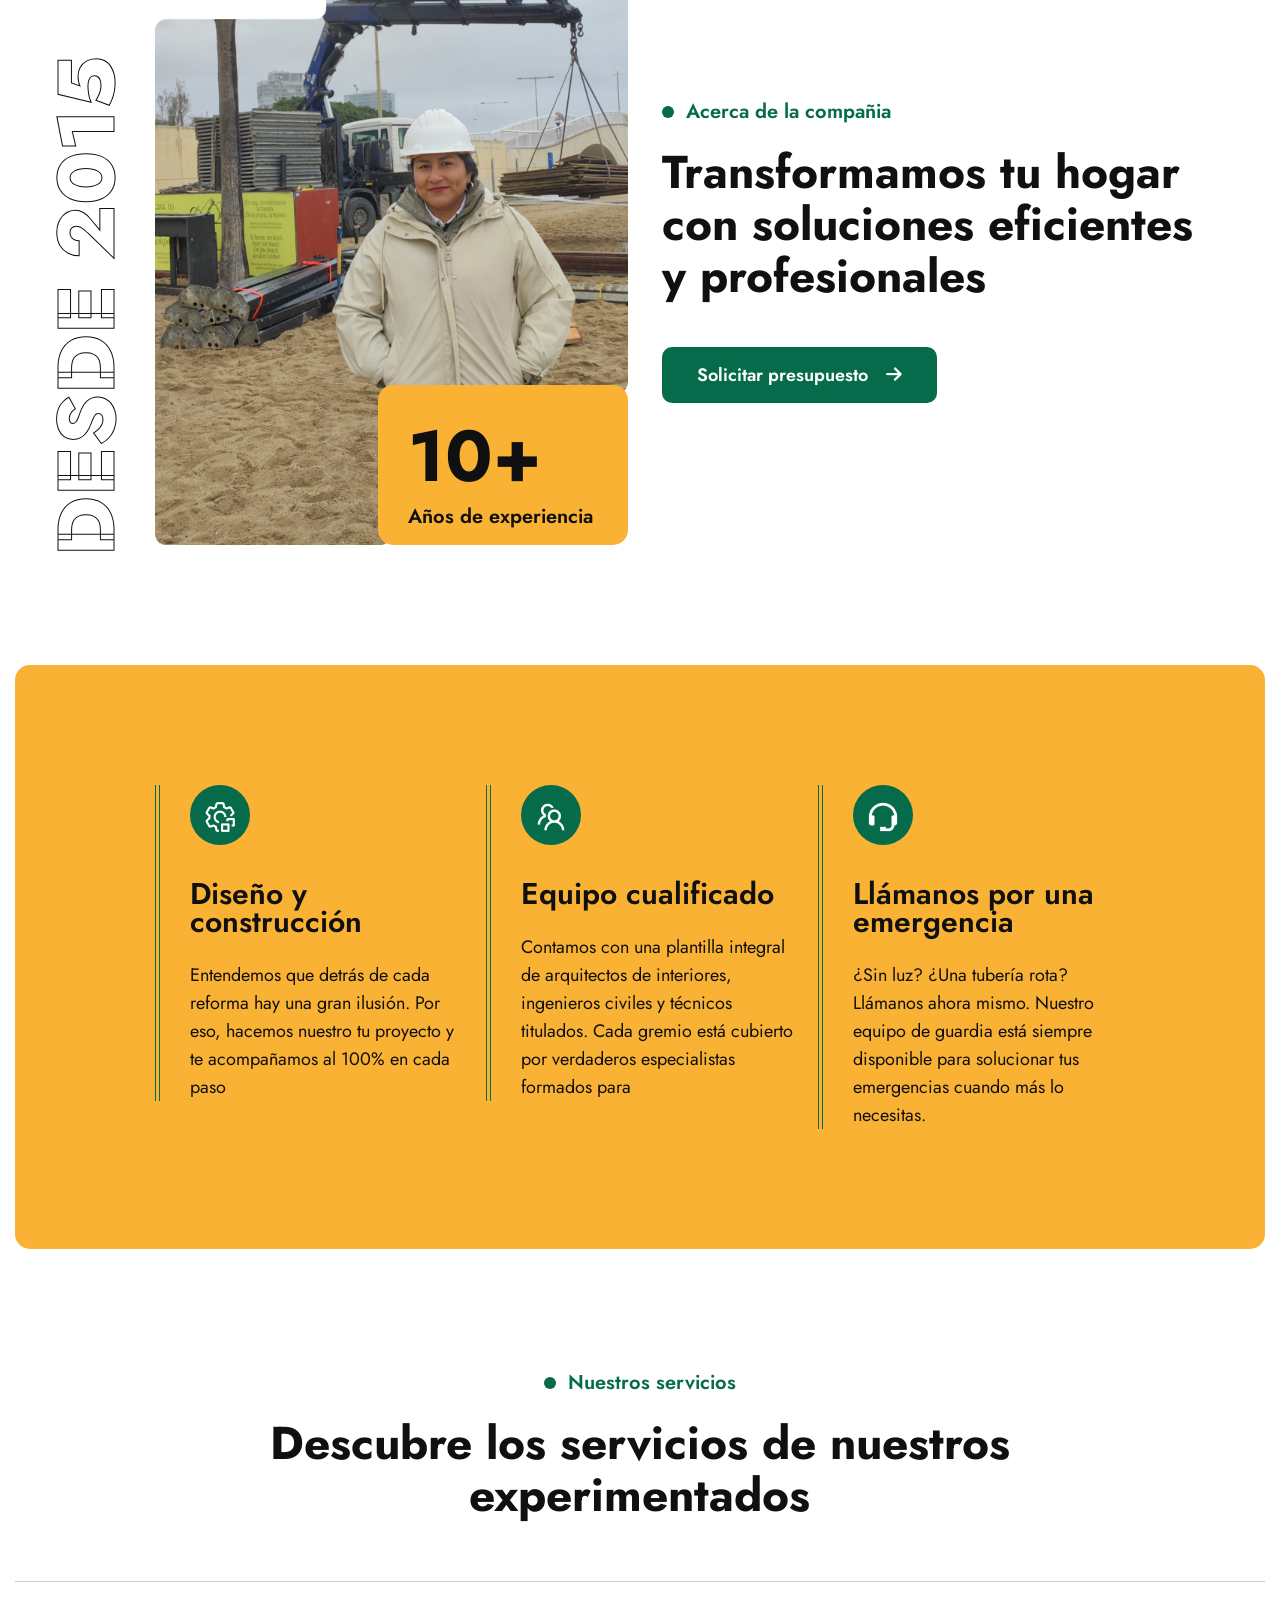
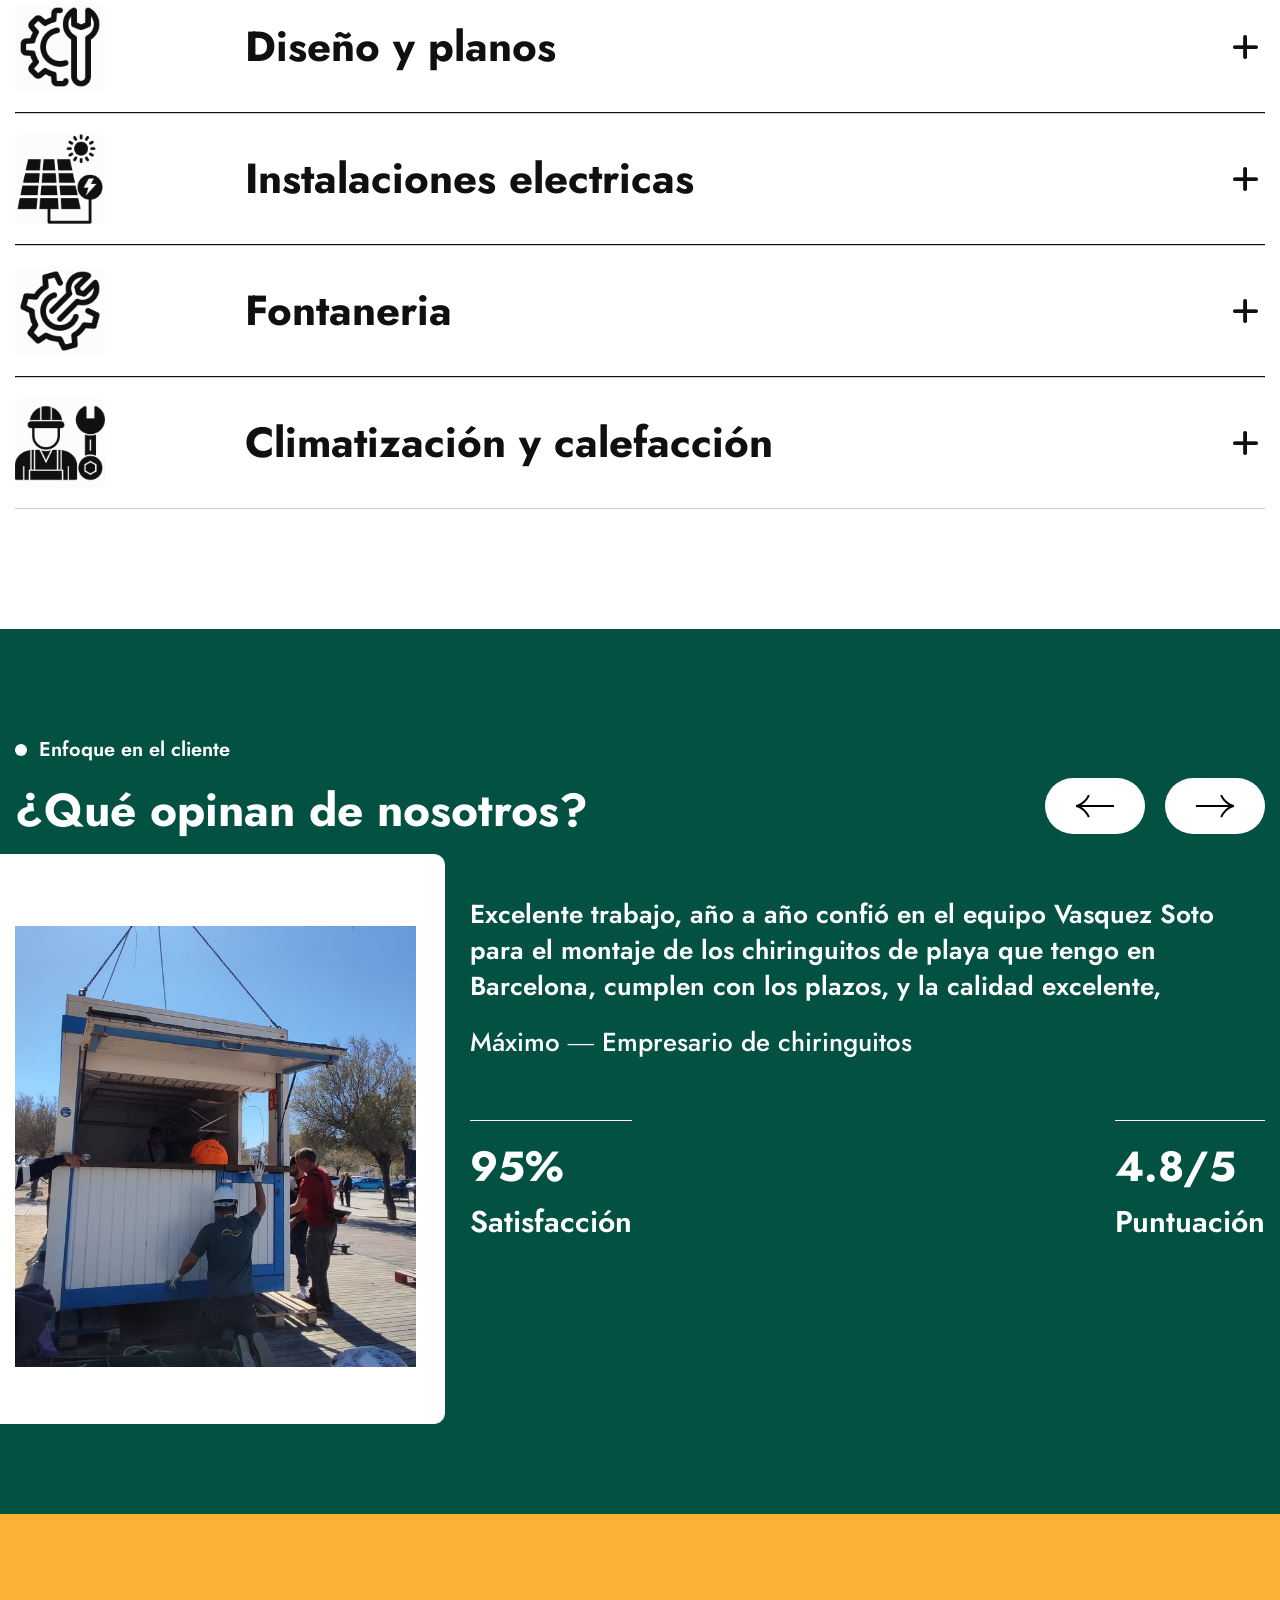
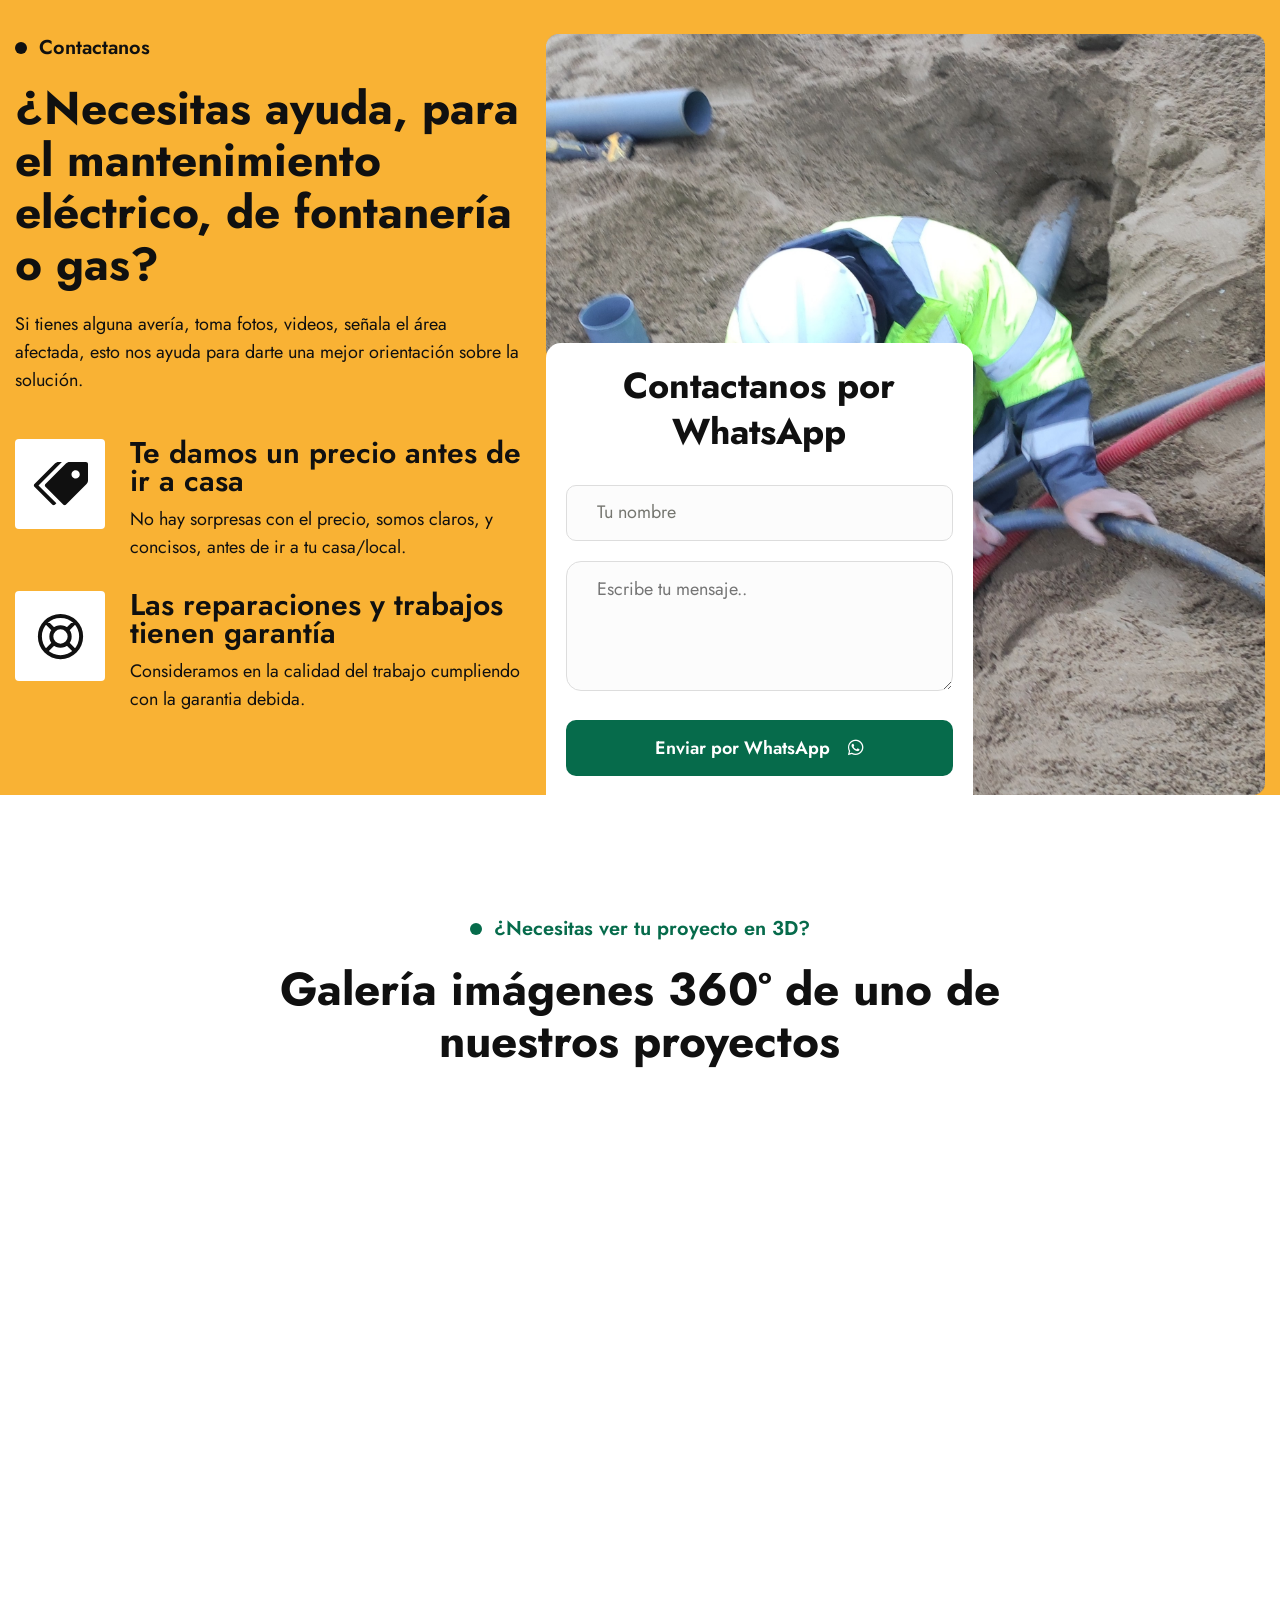
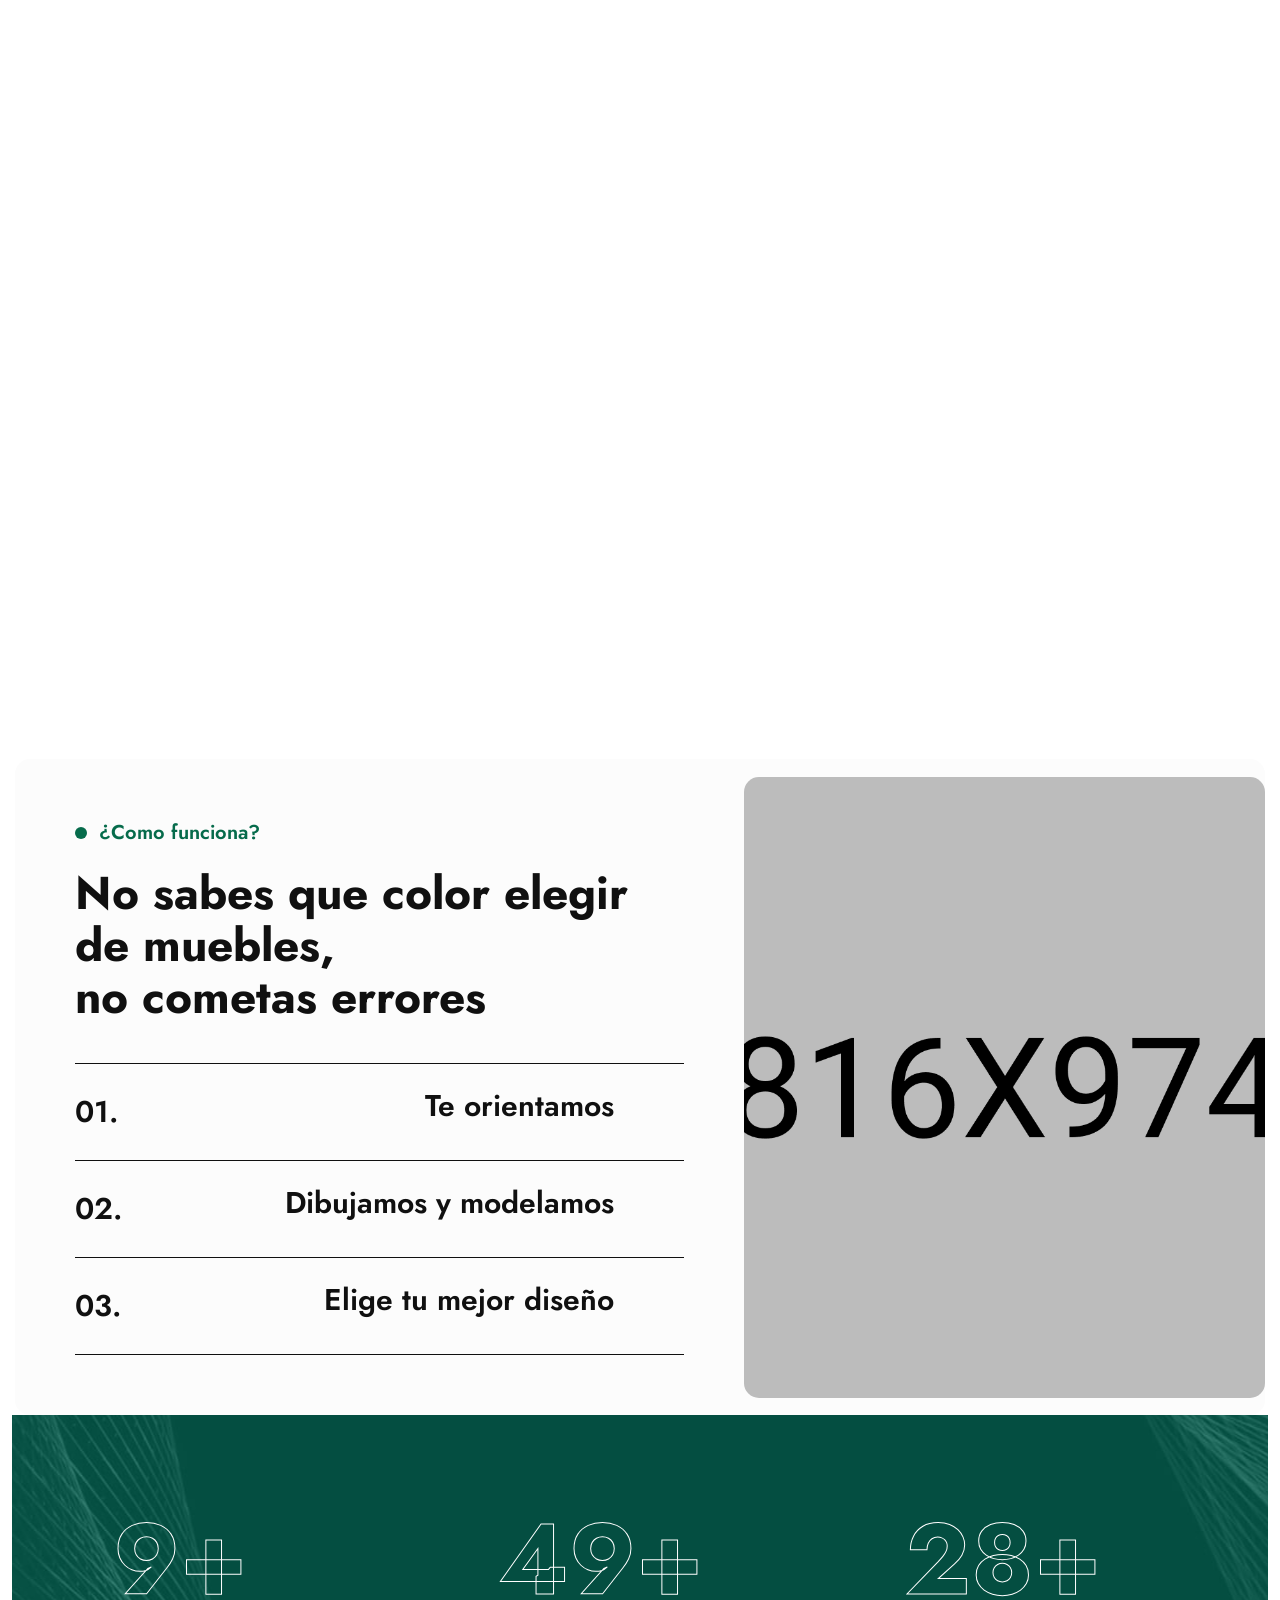
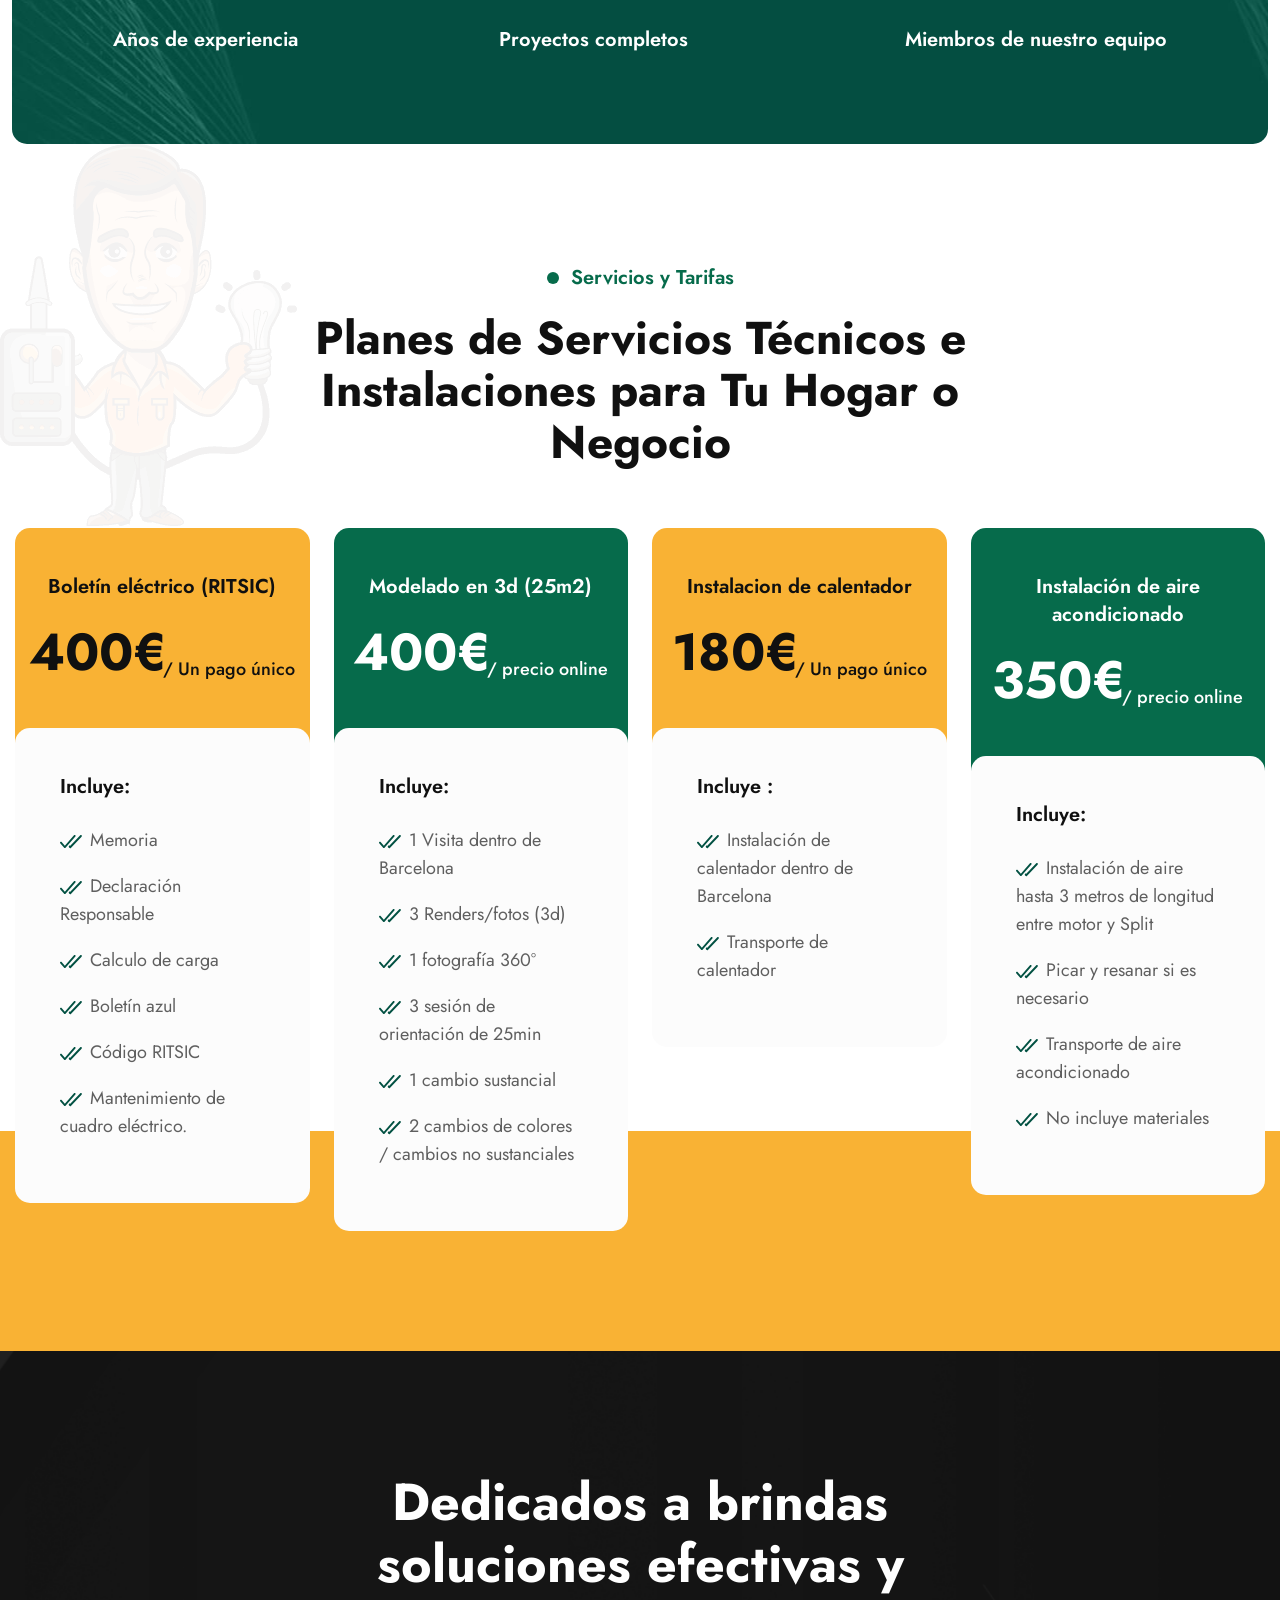
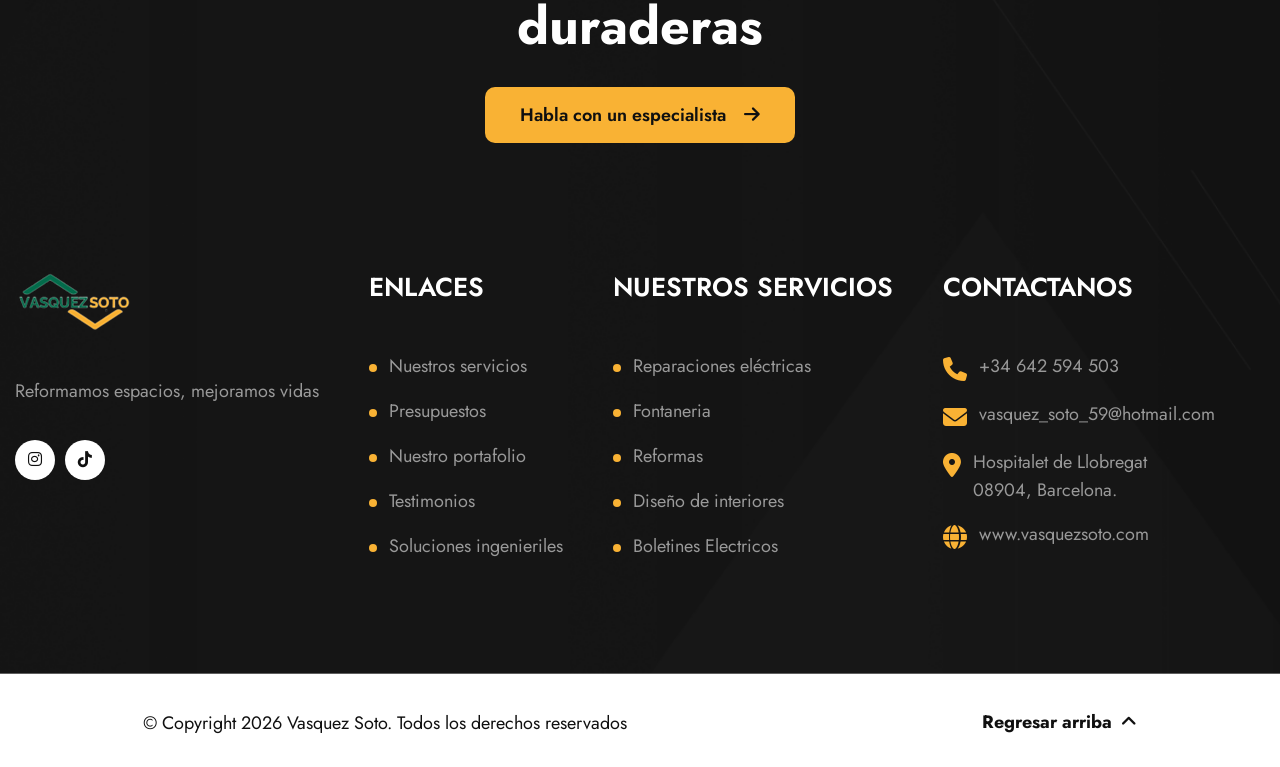
==== commit 9a440881: "Change 'Sobre nosotros' link to 'Presupuesto Rápido'" ====
--- a/index.html
+++ b/index.html
@@ -202,7 +202,7 @@
                                             <li><a href='index2.html'>Sobre nosotros</a></li>
                                         </ul>
                                     </li>
-                                    <li><a href='about.html'>Sobre nosotros</a></li>
+                                    <li><a href='about.html'>Presupuesto Rápido</a></li>
                                     <li class="global-header1-menu-item-has-children">
                                         <a href='#'>Servicios</a>
                                         <ul class="sub-menu">
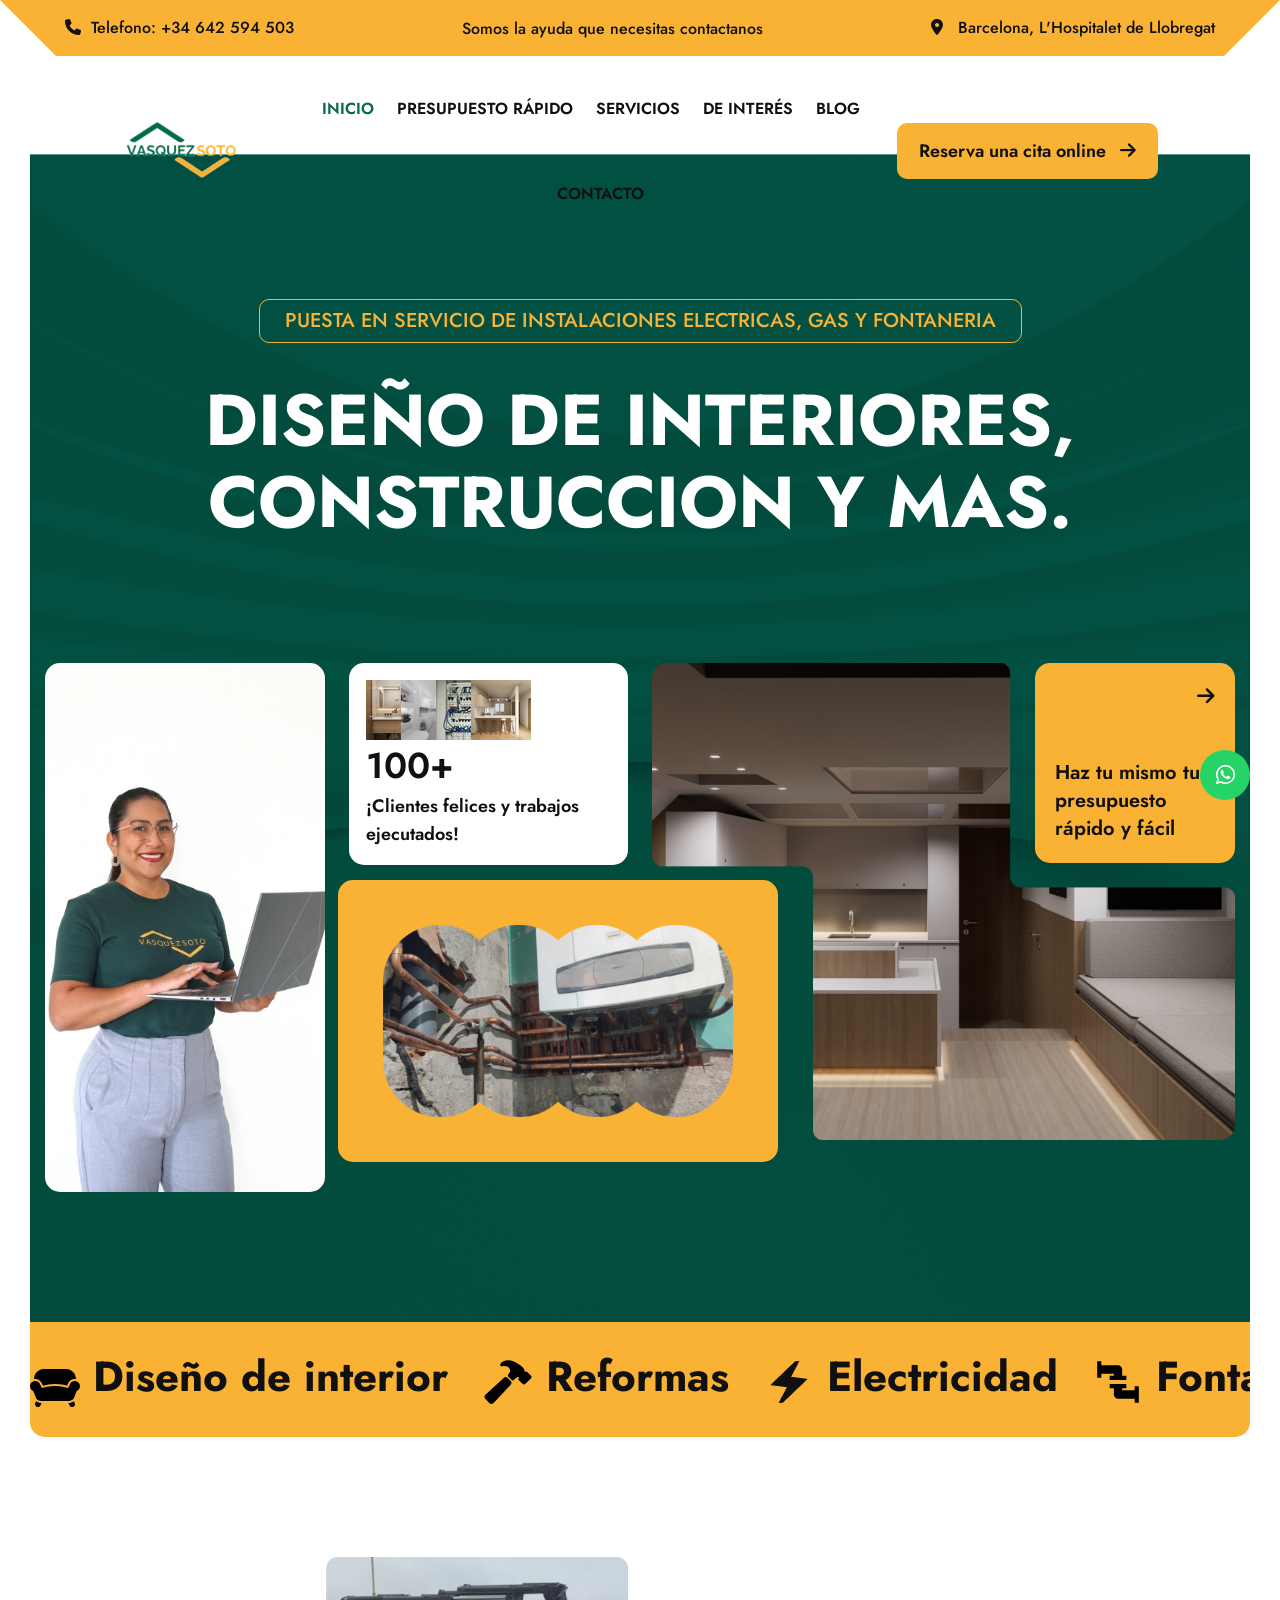
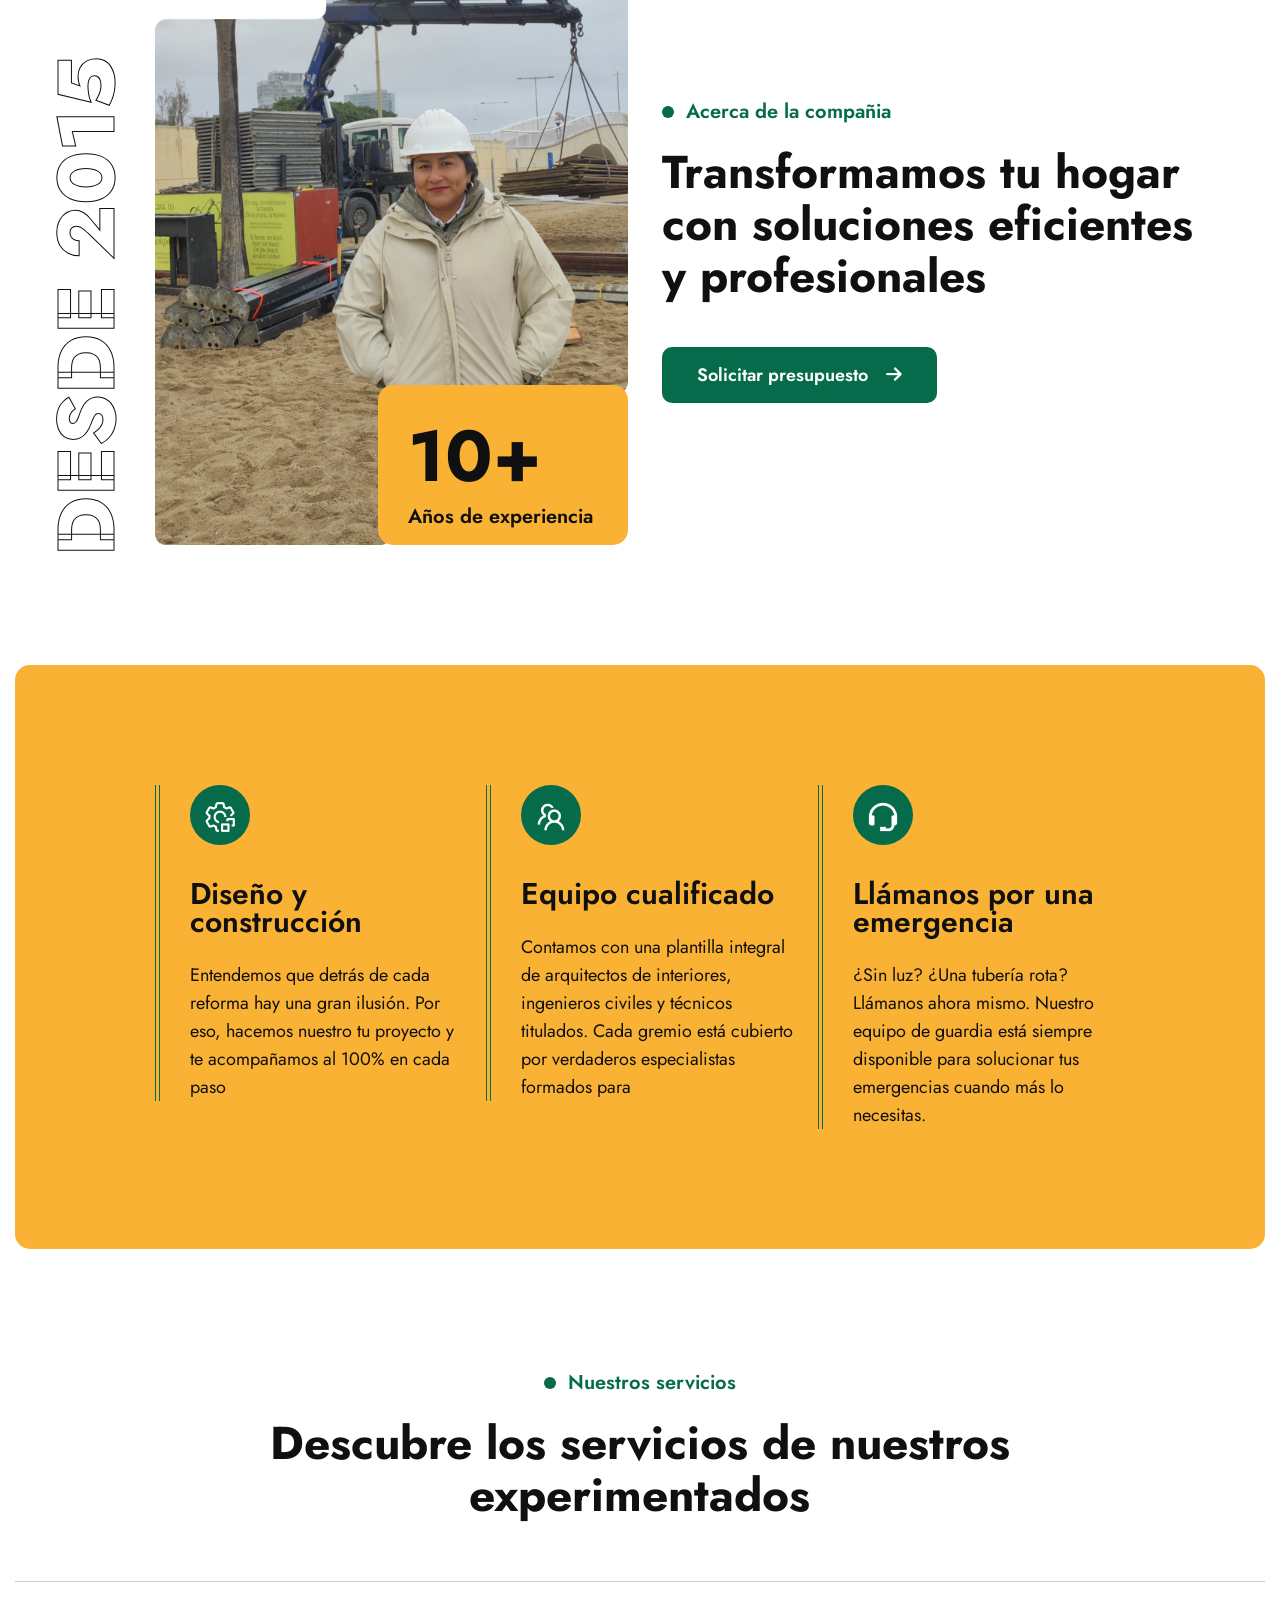
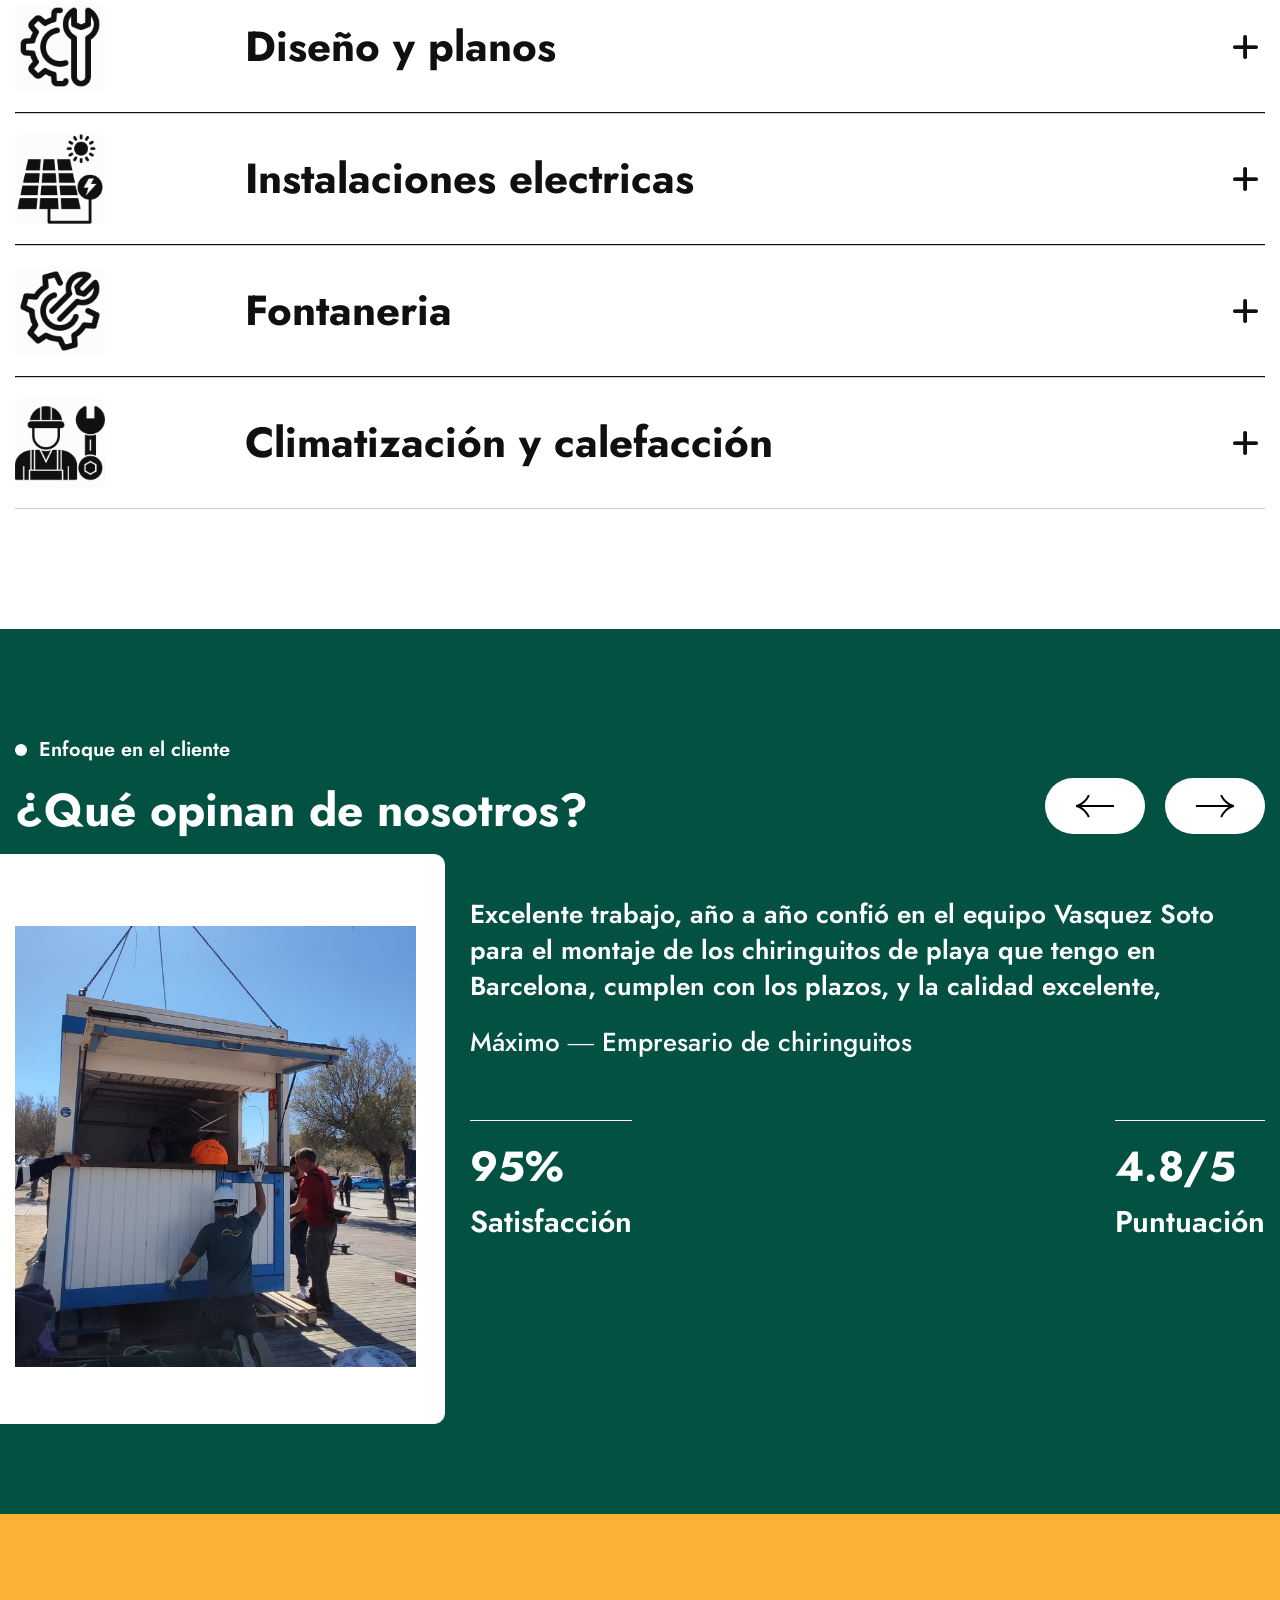
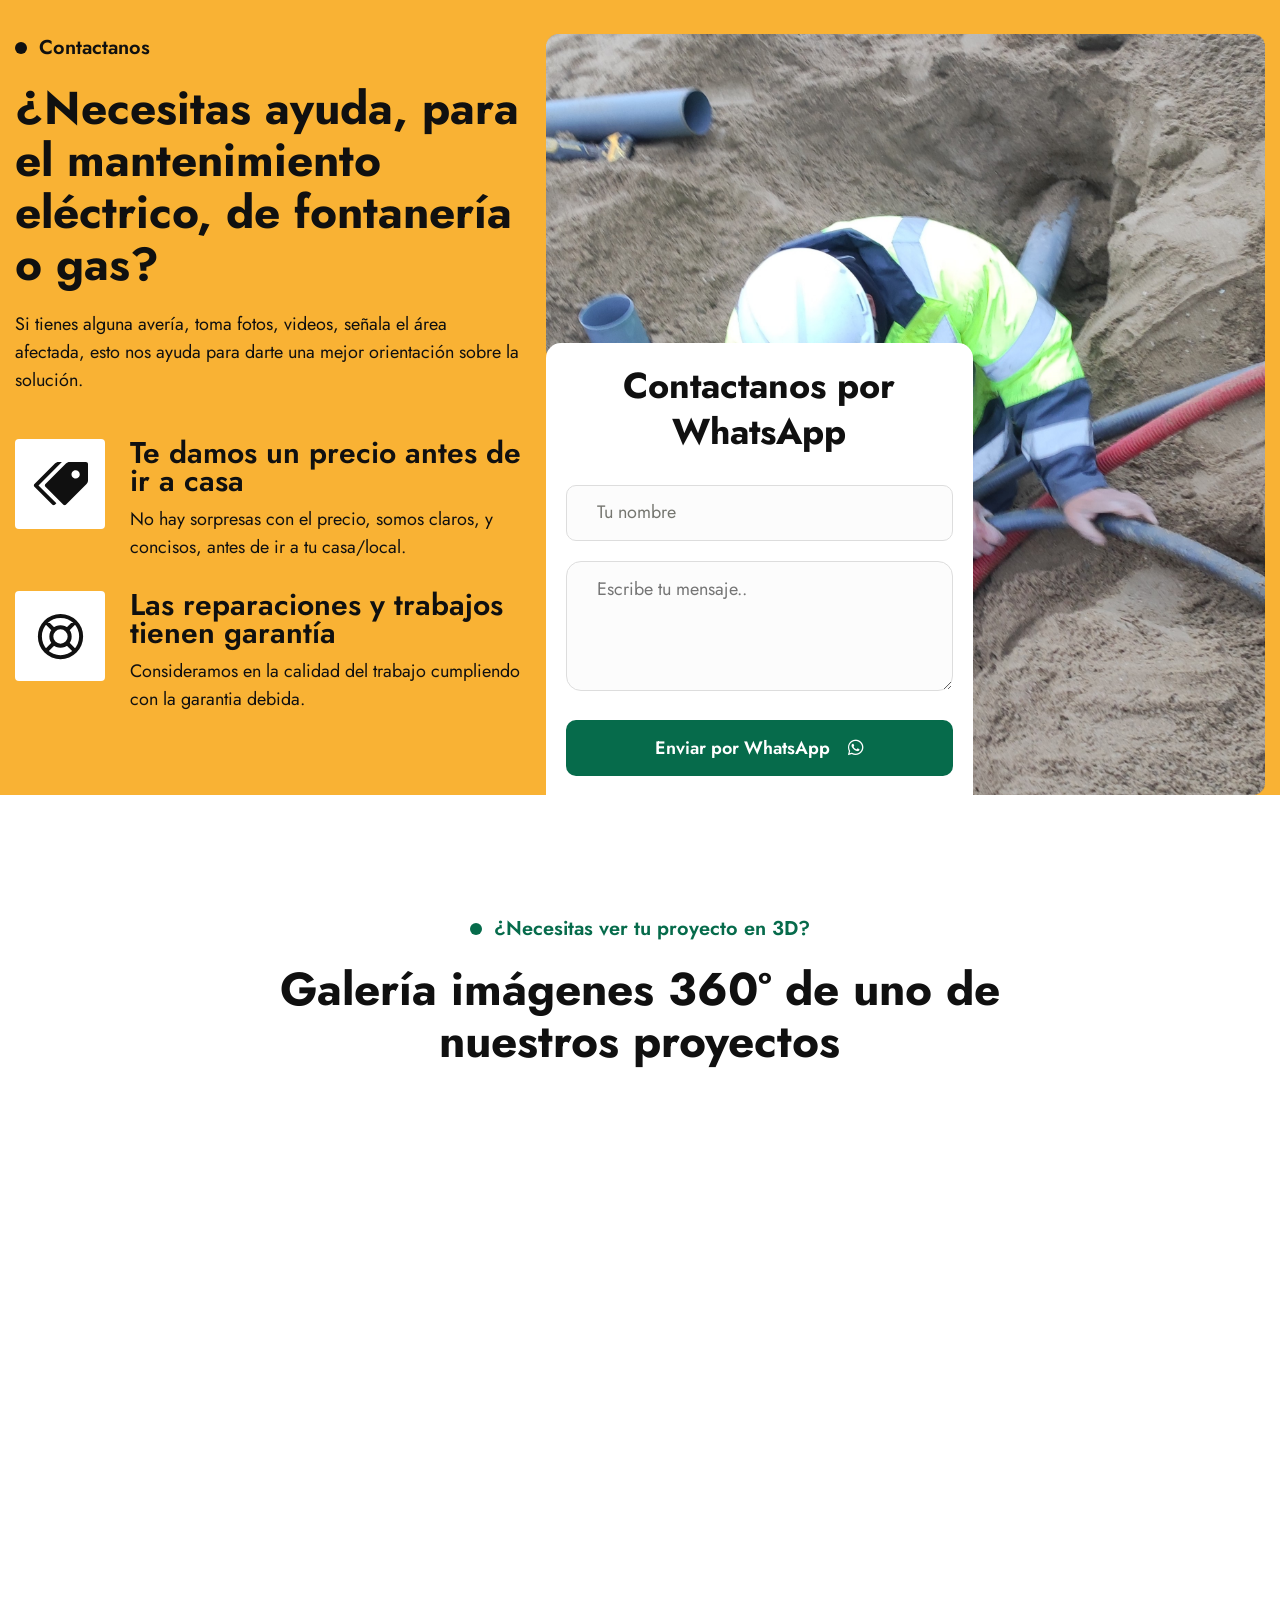
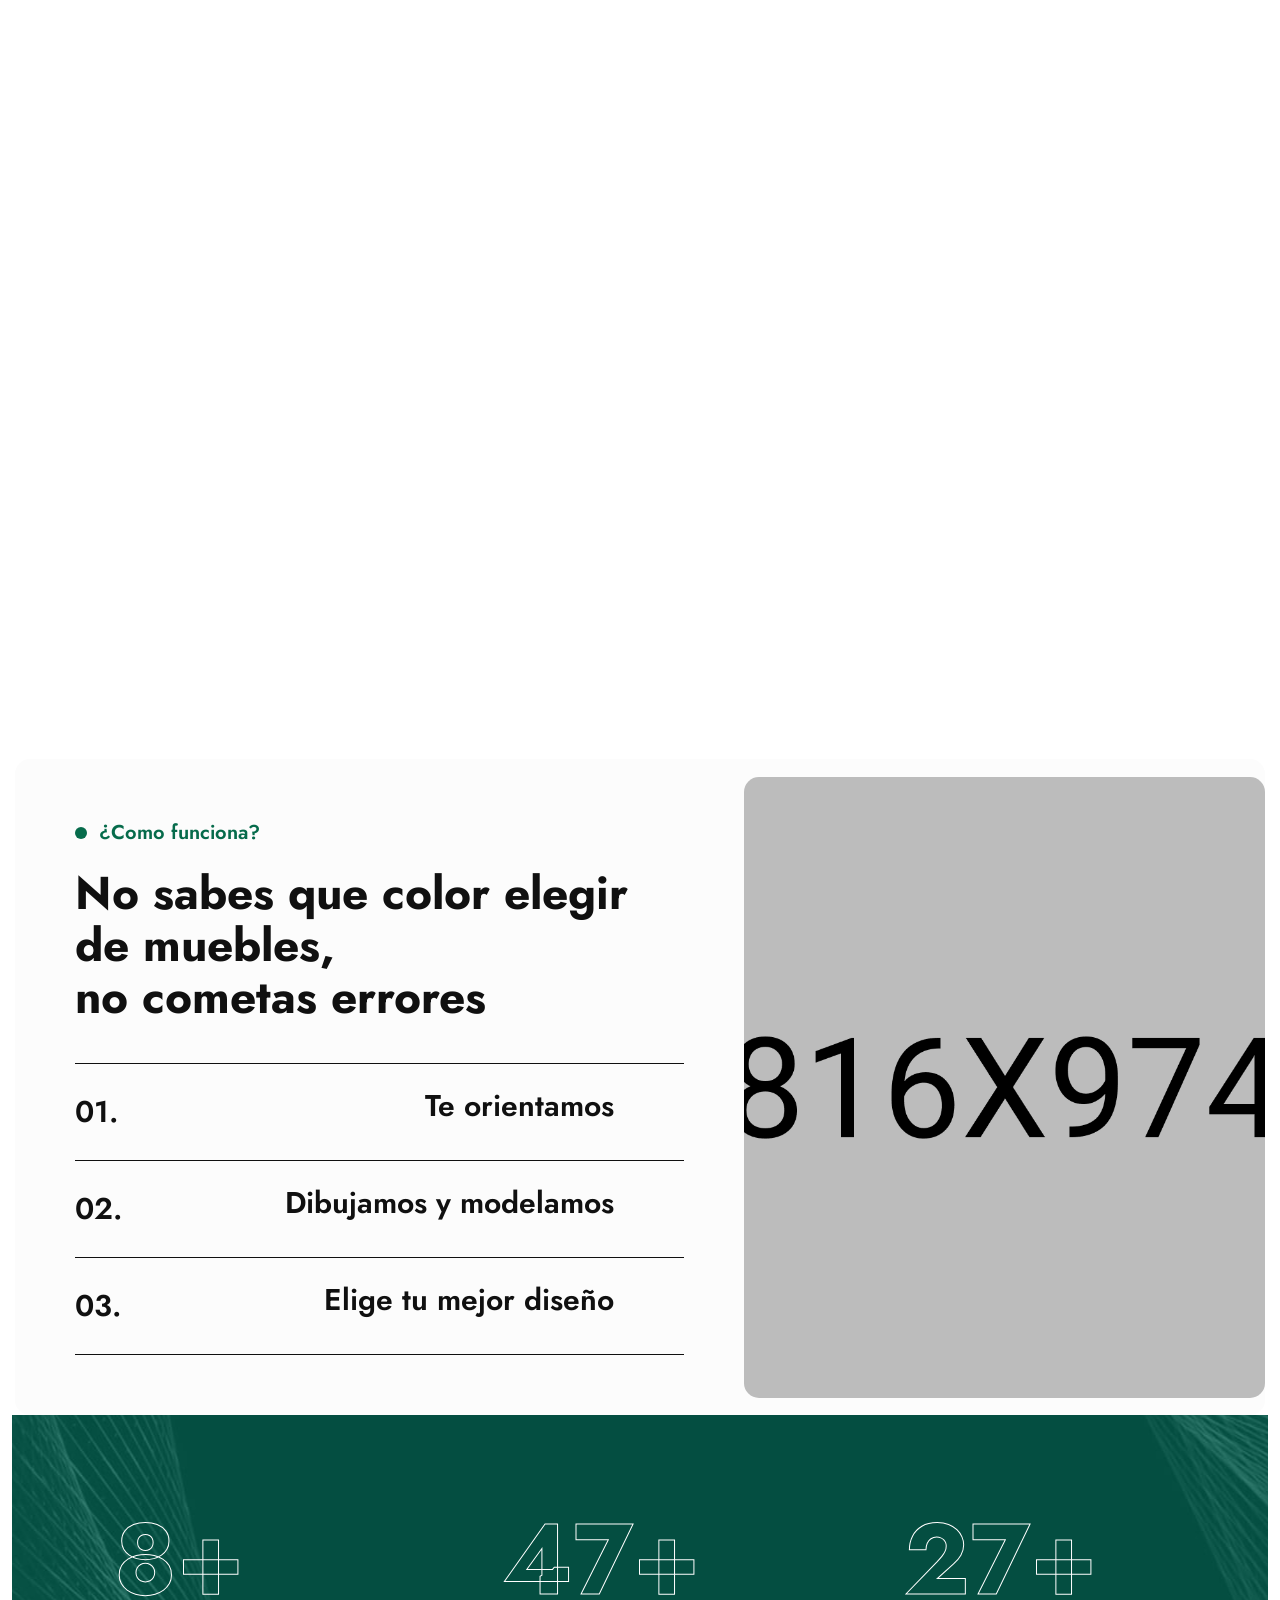
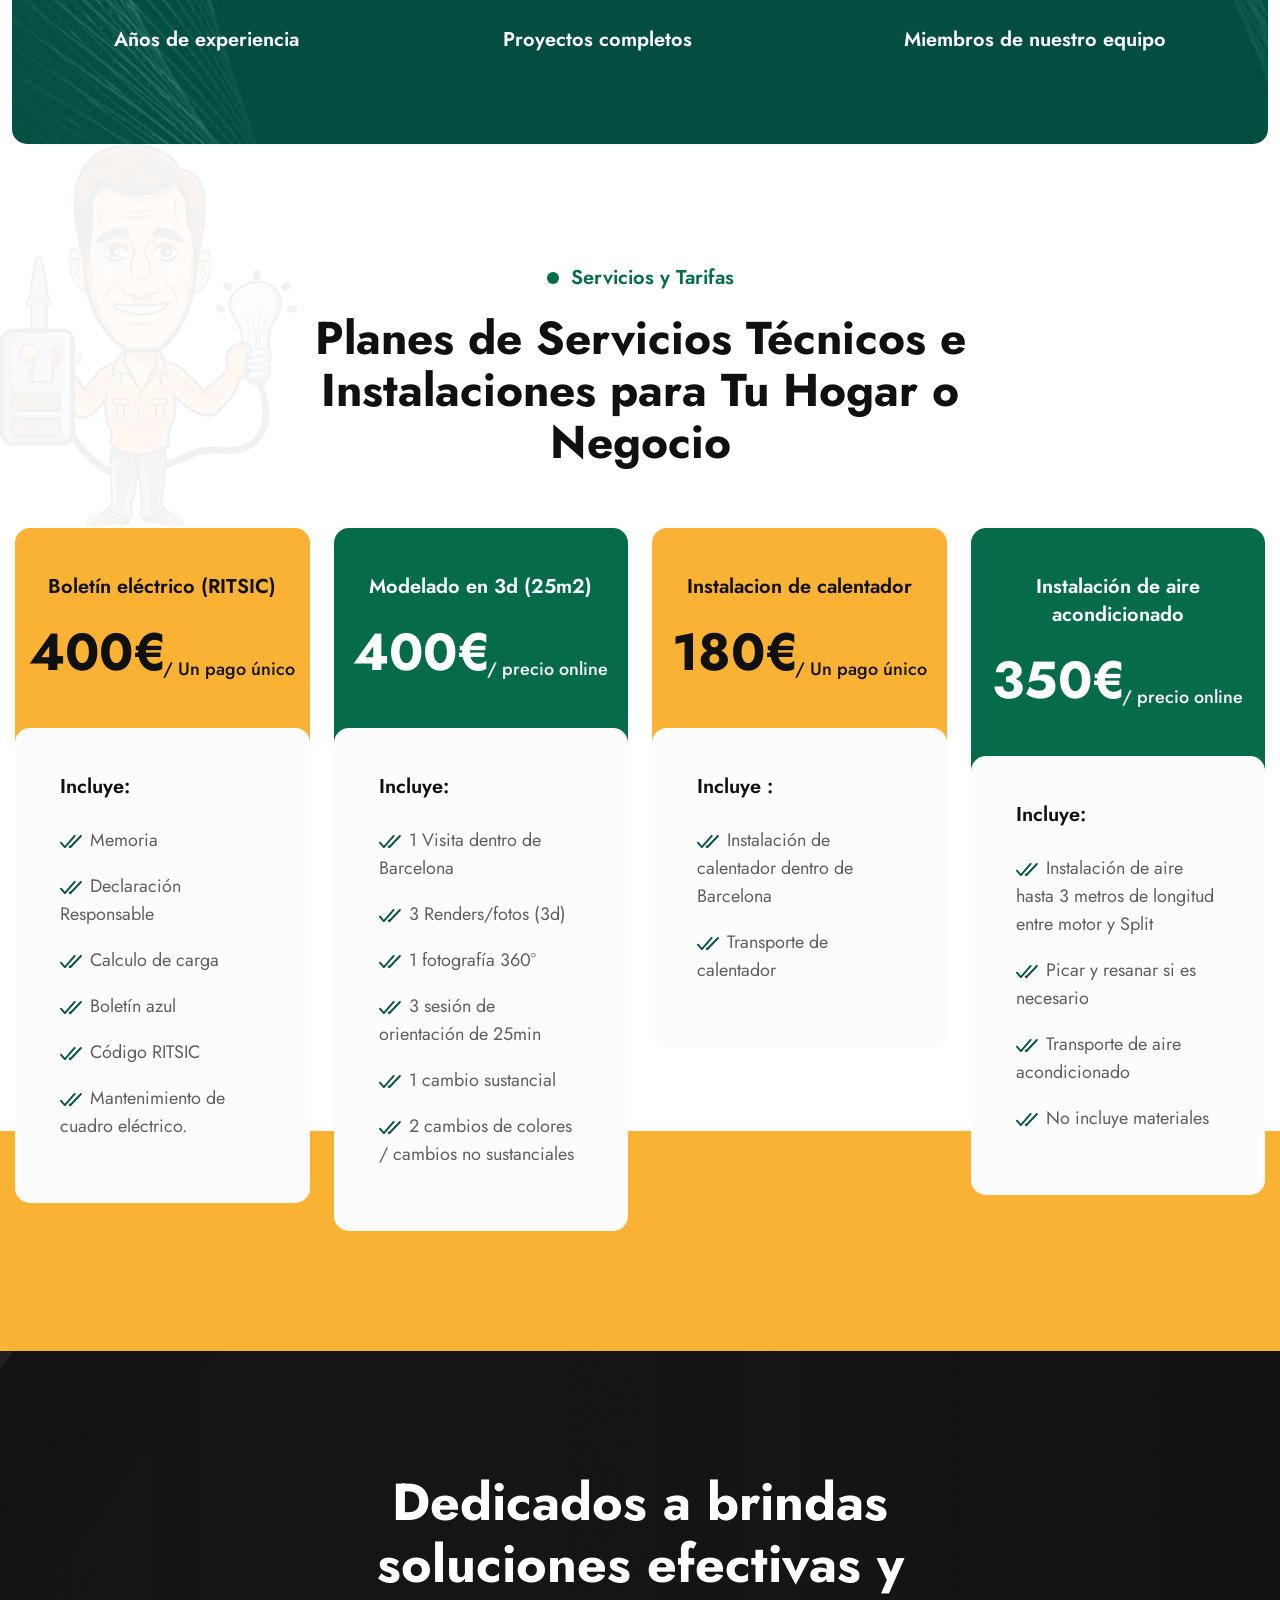
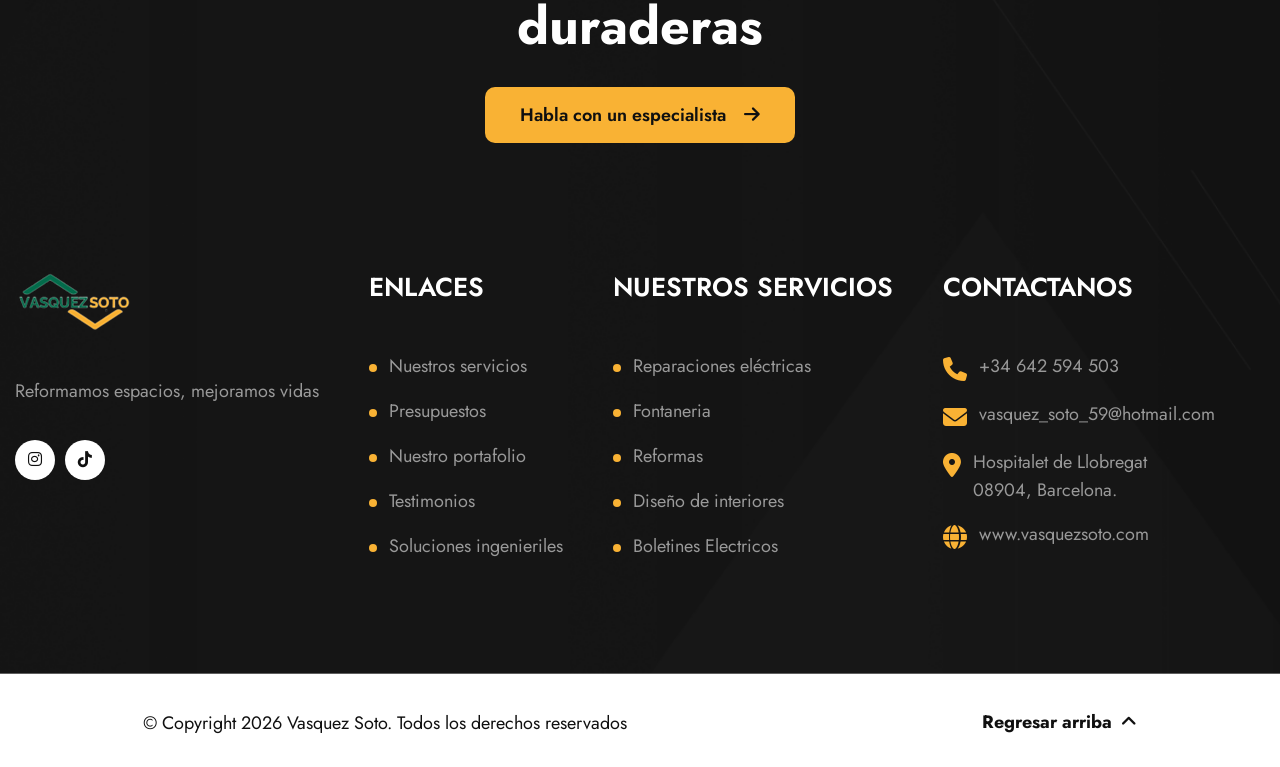
==== commit a44f0e6c: "Change '0' to 'O' in index.html" ====
--- a/index.html
+++ b/index.html
@@ -65,7 +65,7 @@
                     S
                 </span>
                 <span data-text-preloader="O" class="letters-loading">
-                    0
+                    O
                 </span>
                 <span data-text-preloader="T" class="letters-loading">
                     T
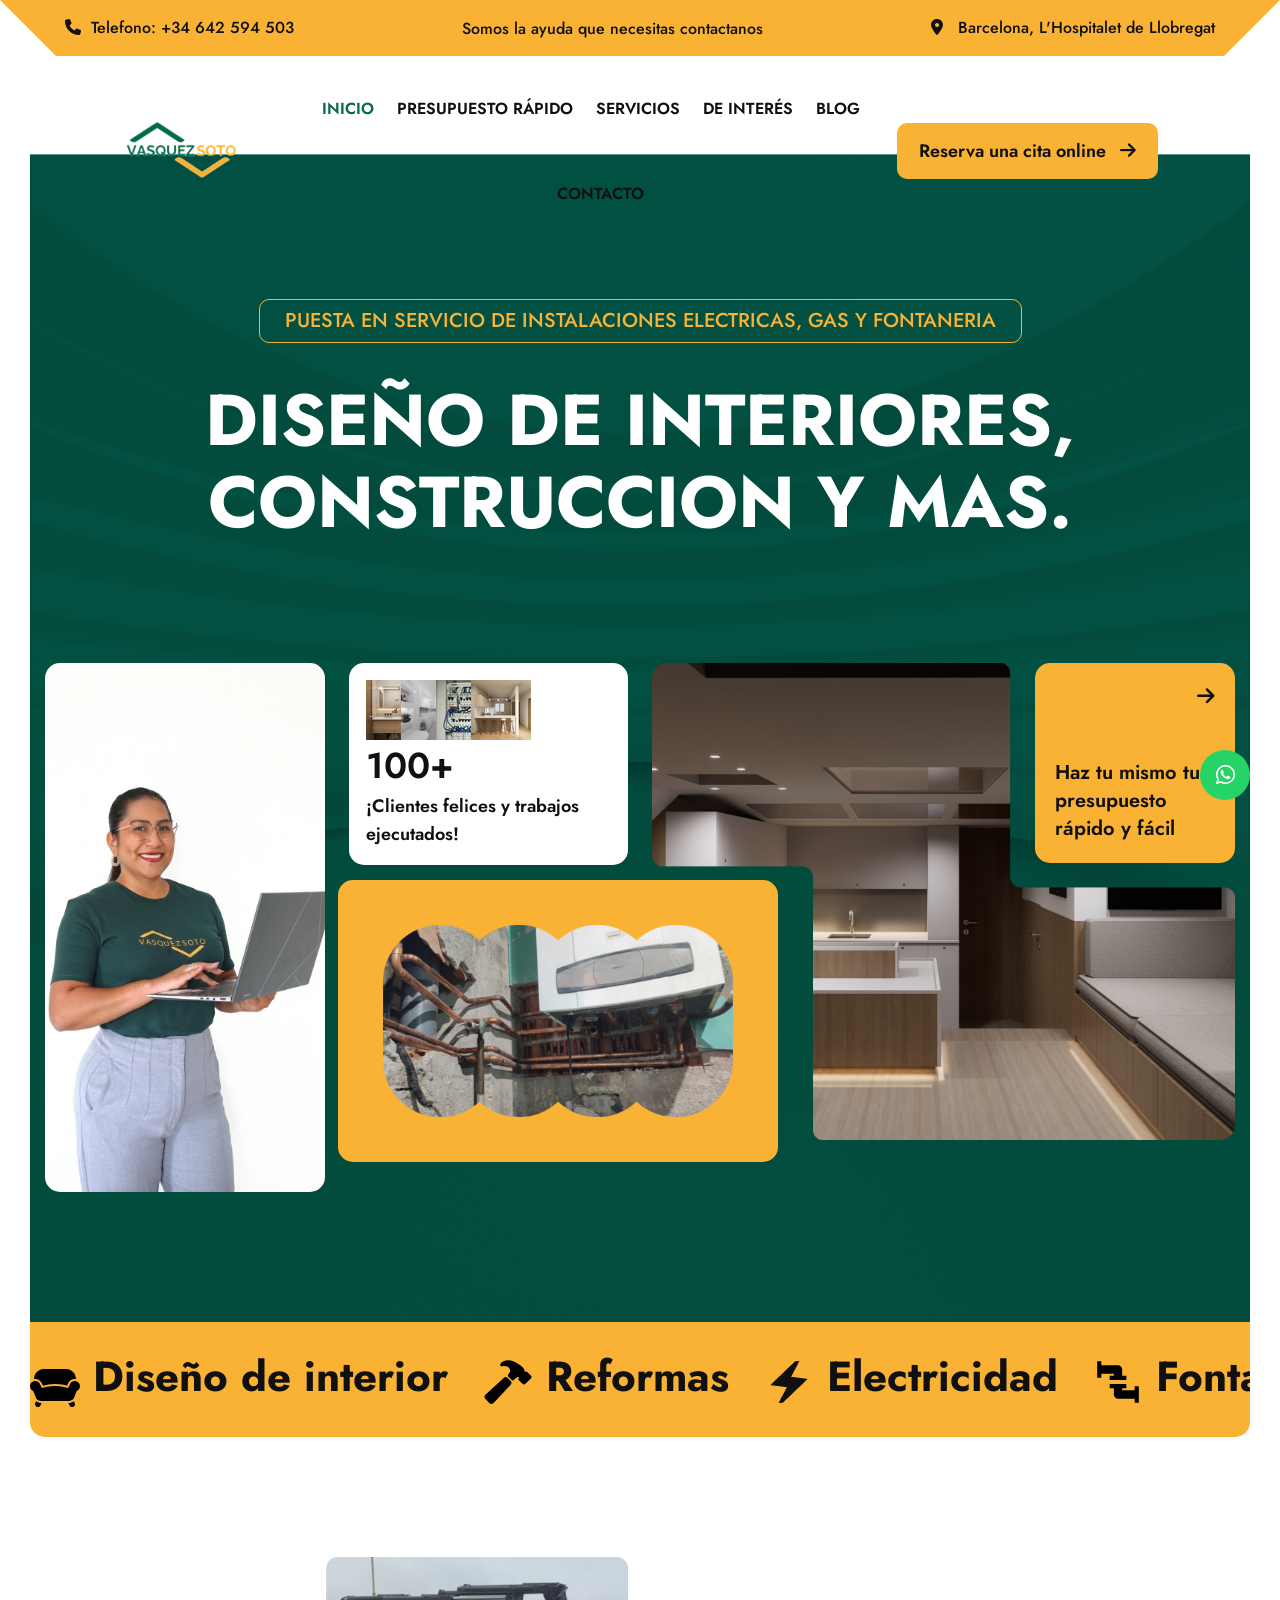
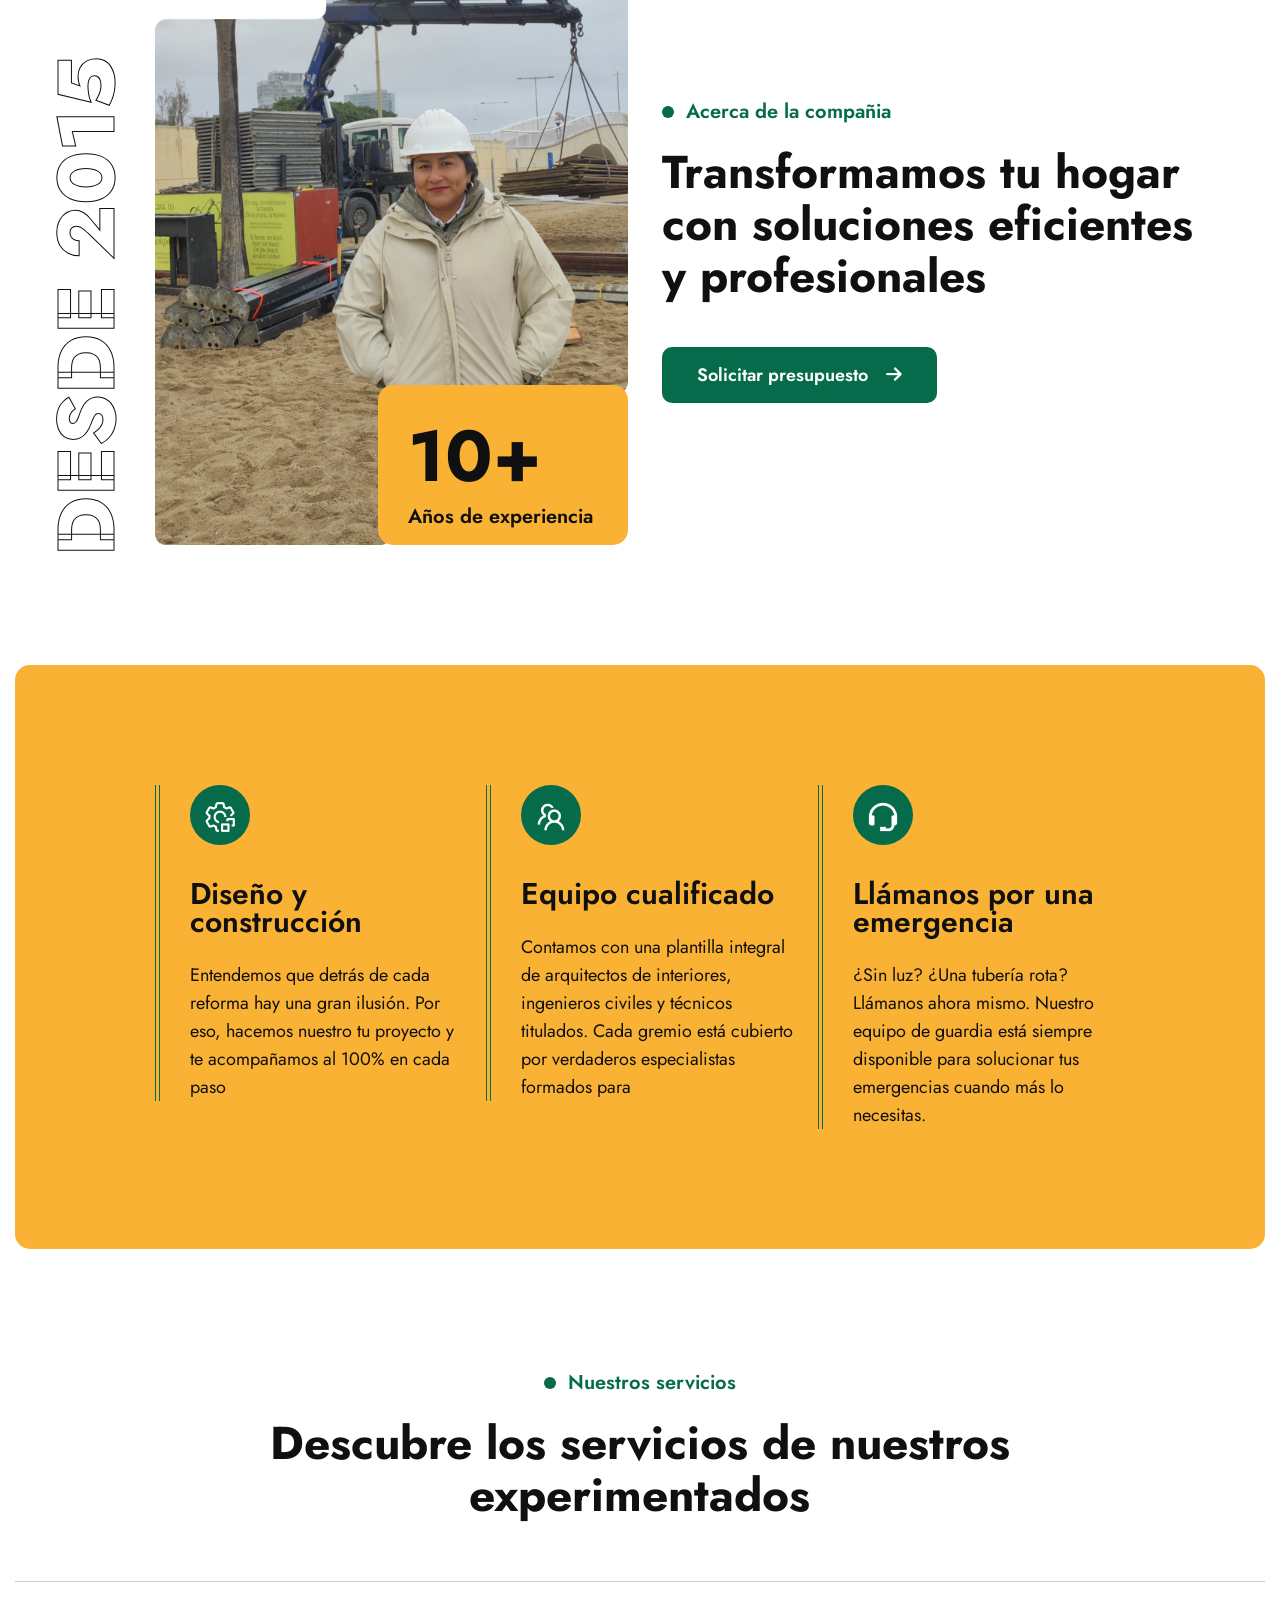
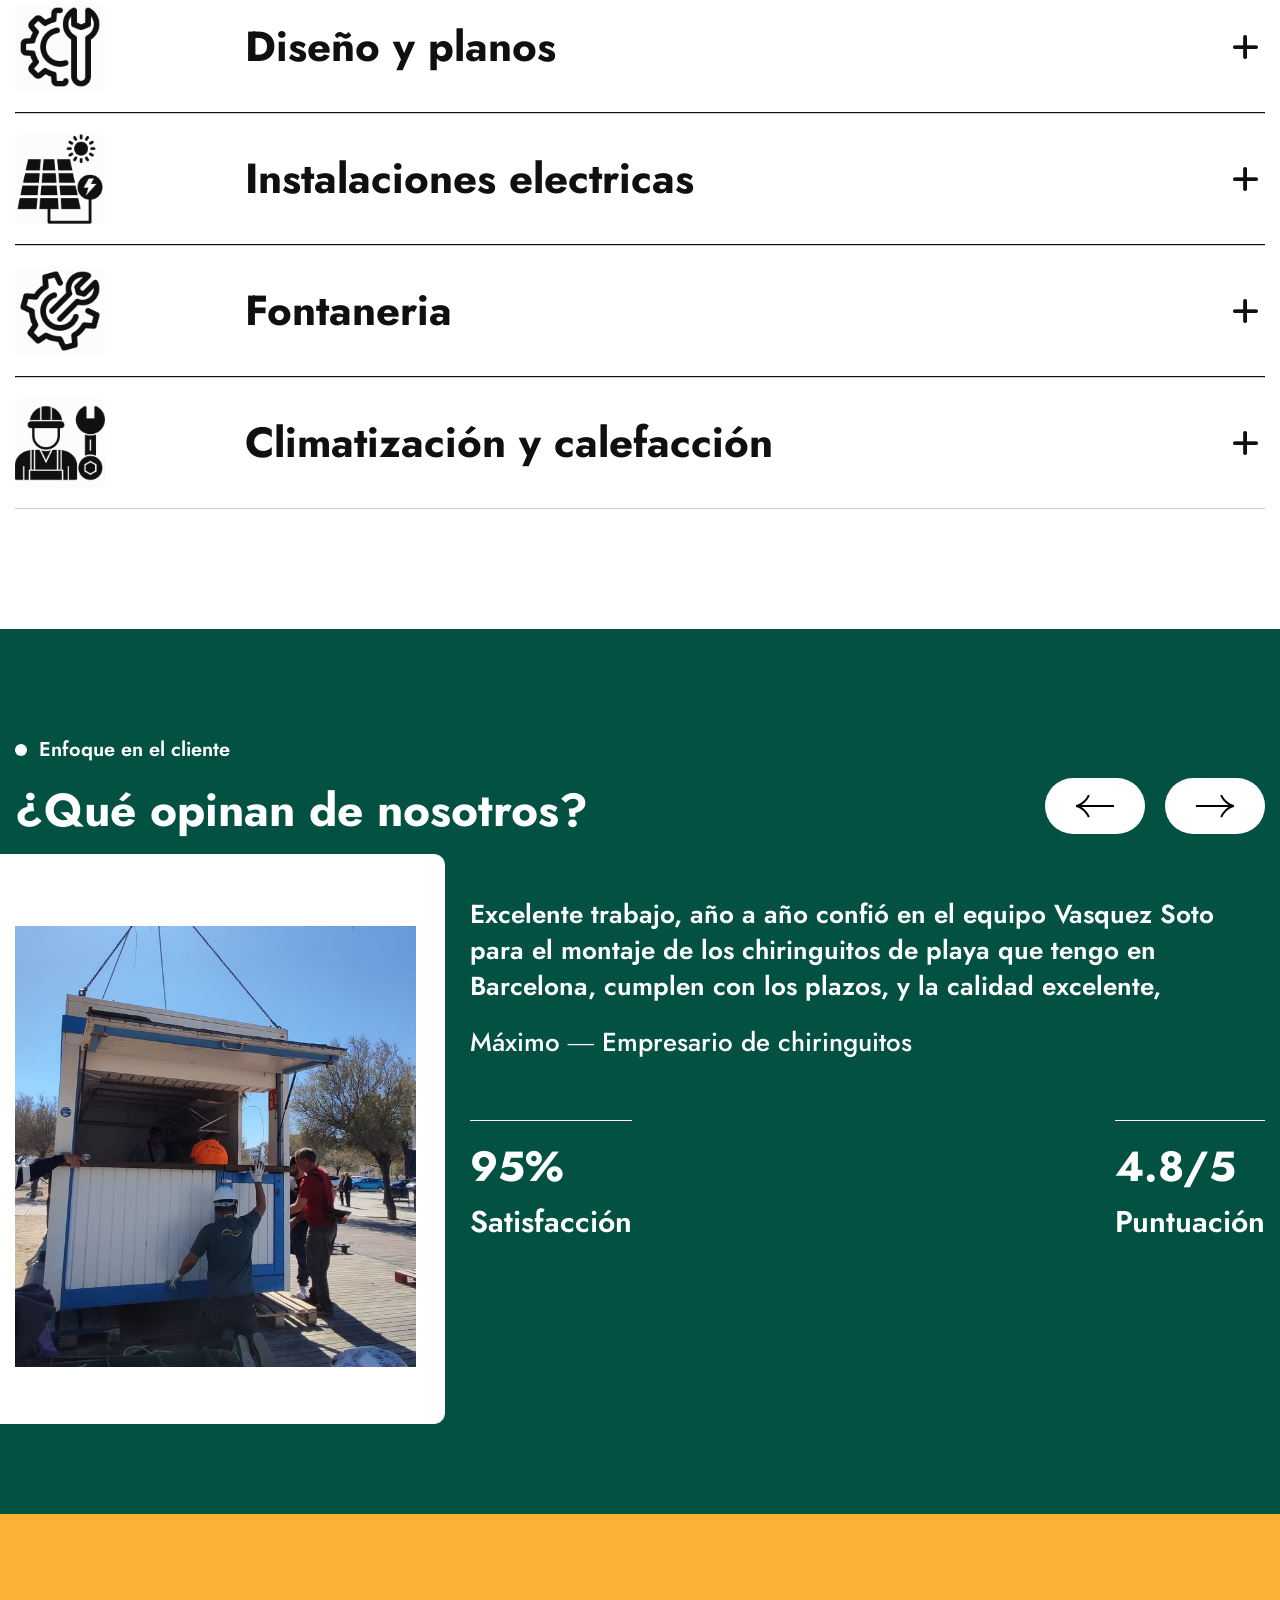
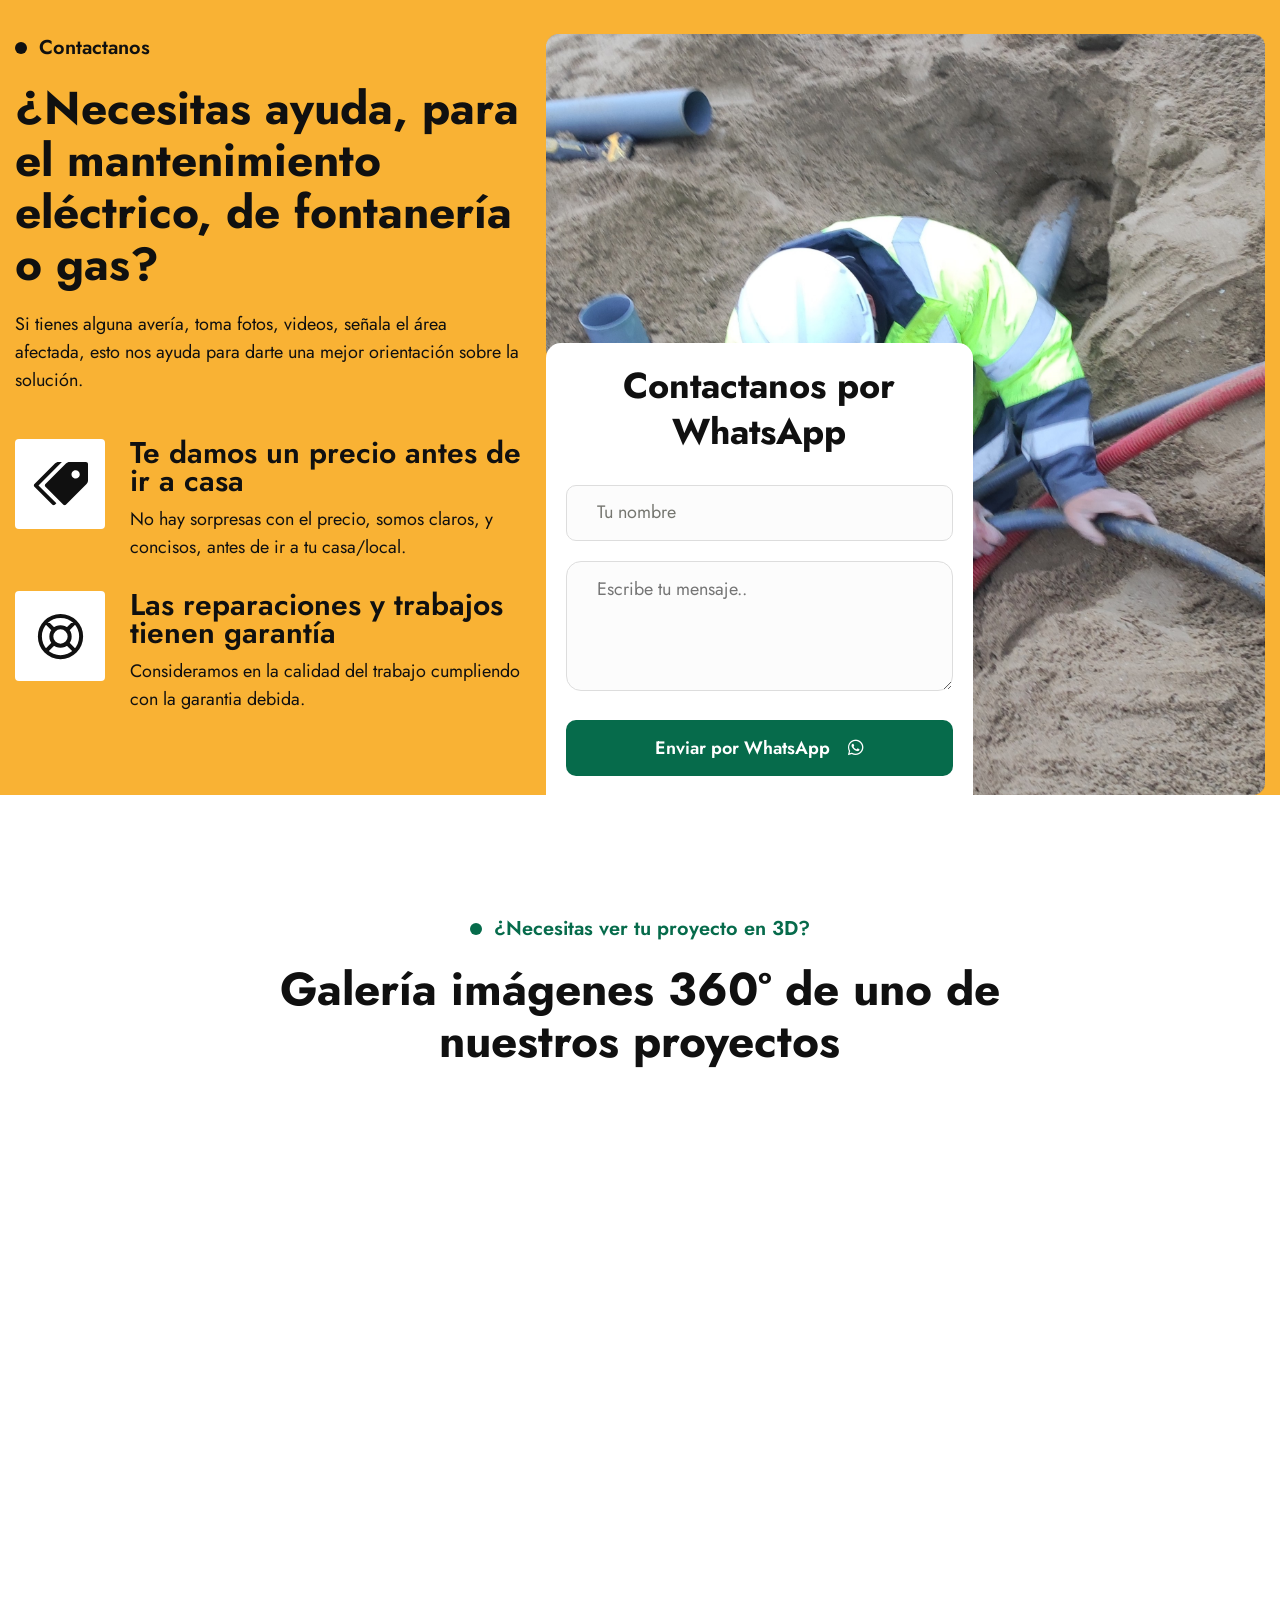
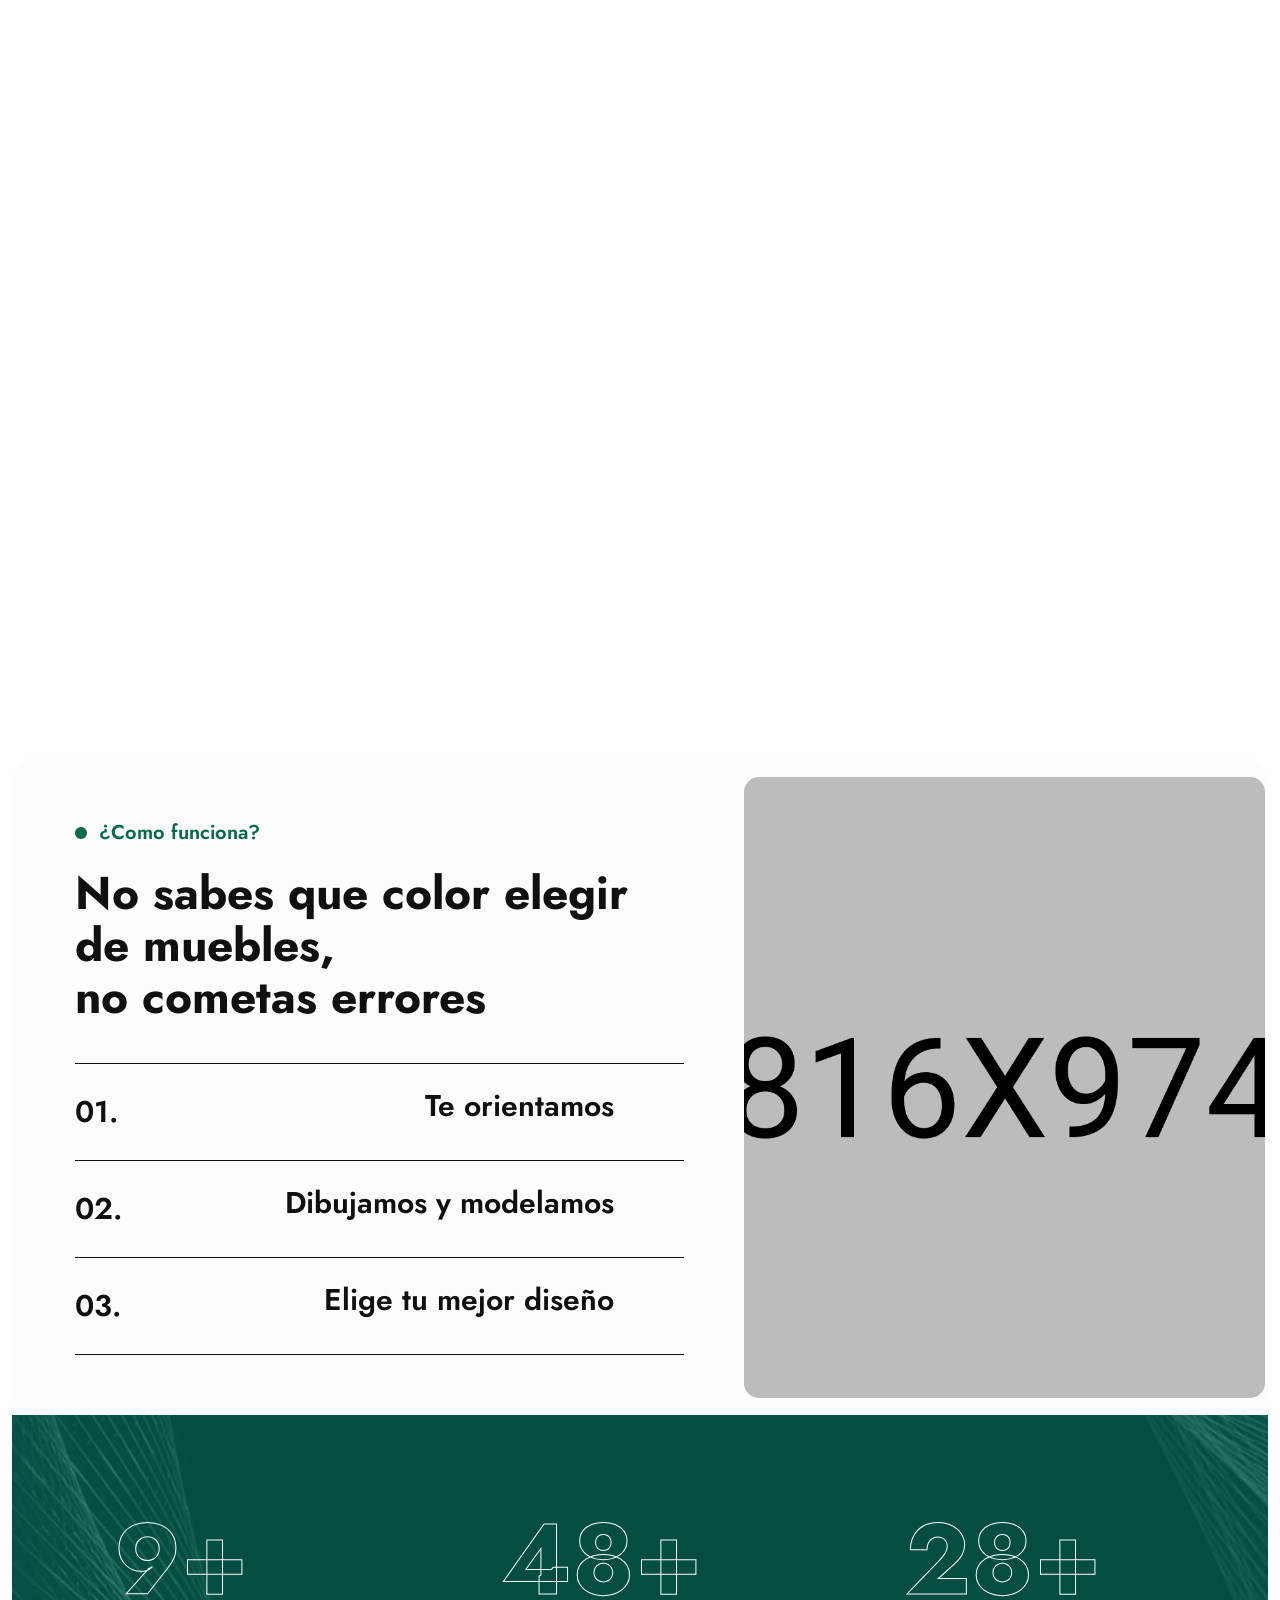
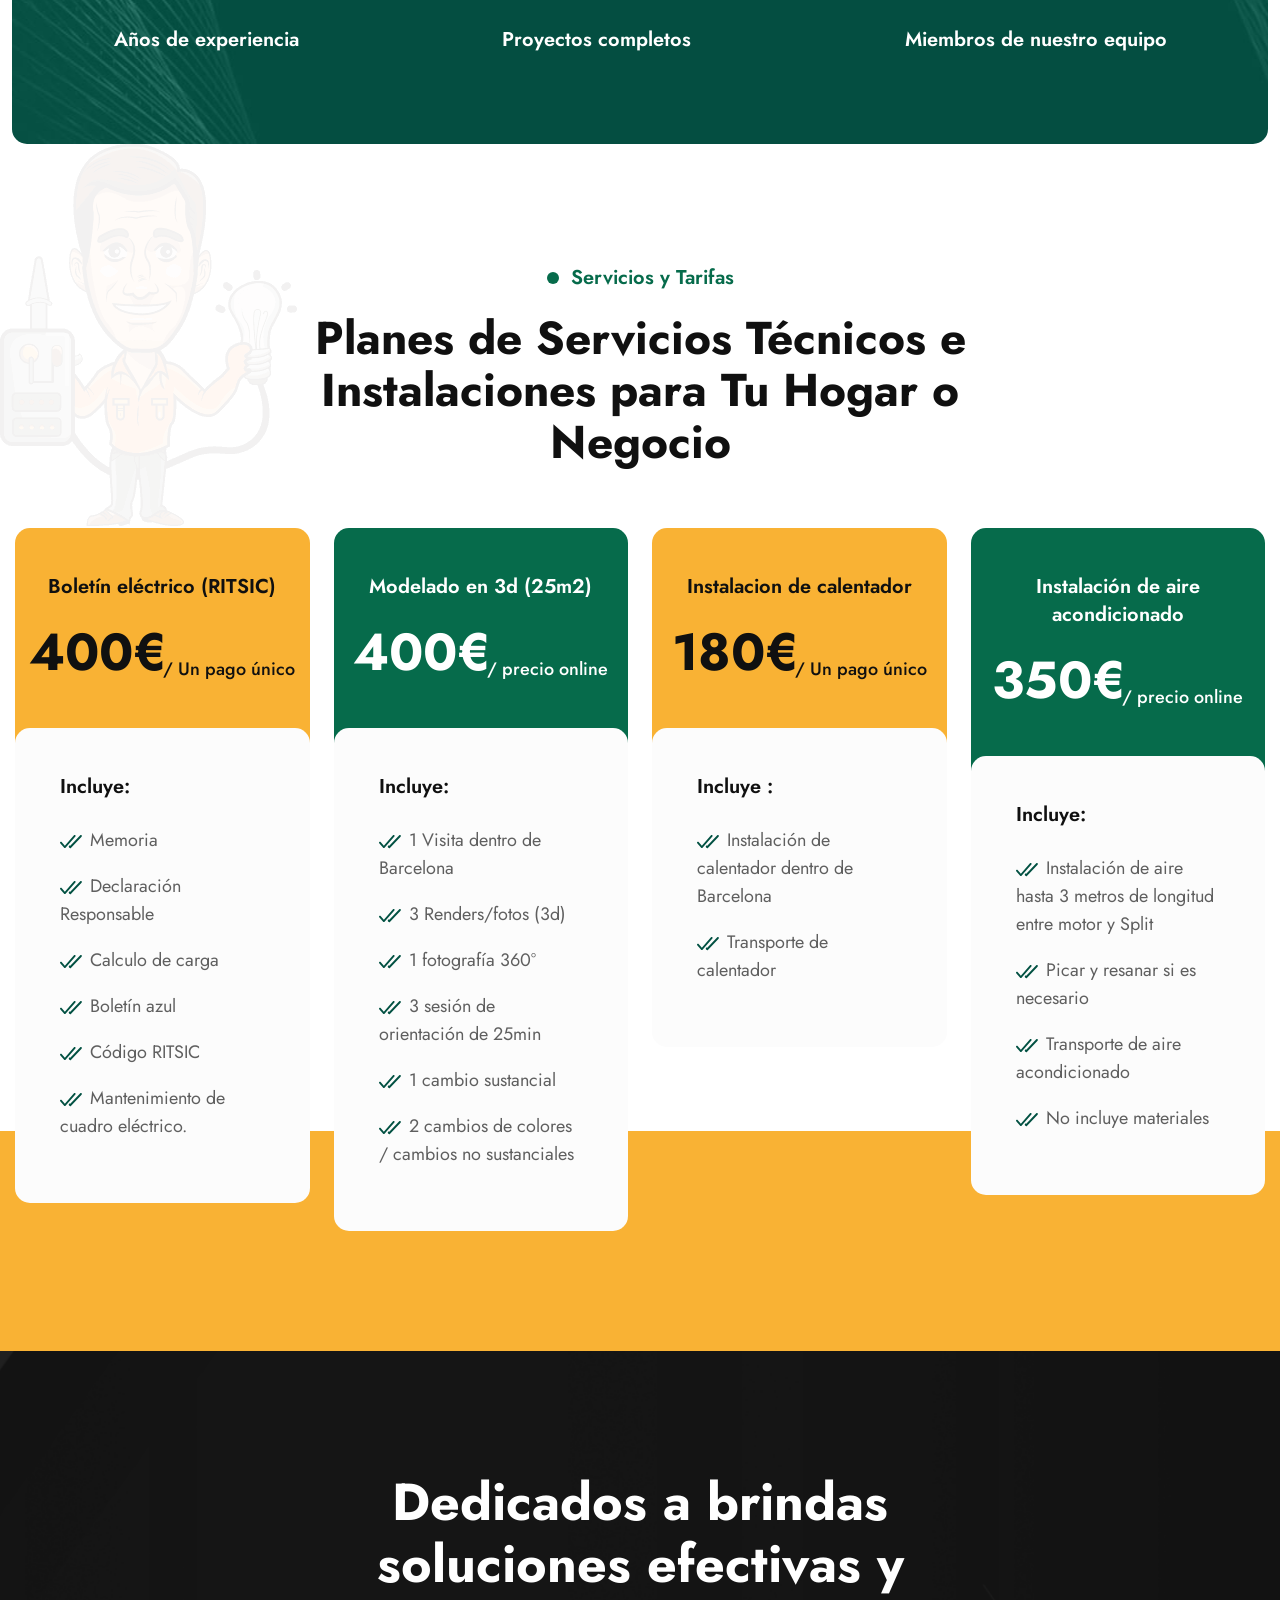
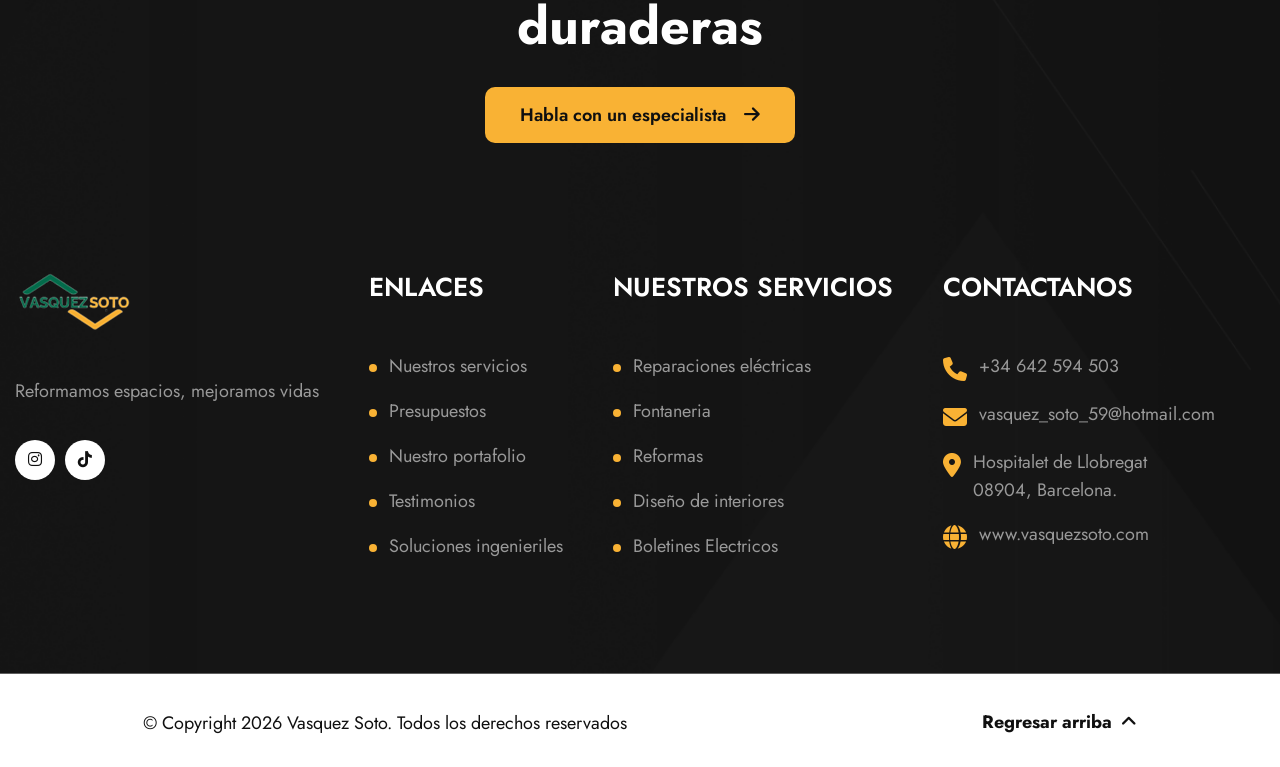
==== commit fd0c7d41: "Update 'Sobre nosotros' link to point to team.html" ====
--- a/index.html
+++ b/index.html
@@ -119,7 +119,7 @@
                         <a class="active" href='#'>Inicio</a>
                         <ul class="sub-menu">
                             <li><a class="active" href='index.html'>Inicio</a></li>
-                            <li><a href='index2.html'>Sobre nosotros</a></li>
+                            <li><a href='team.html'>Sobre nosotros</a></li>
                         </ul>
                     </li>
                     <li><a href='about.html'>Presupuesto rápido</a></li>
@@ -199,7 +199,7 @@
                                         <a class='active' href='#'>Inicio</a>
                                         <ul class="sub-menu">
                                             <li><a class='active' href='index.html'>Inicio</a></li>
-                                            <li><a href='index2.html'>Sobre nosotros</a></li>
+                                            <li><a href='team.html'>Sobre nosotros</a></li>
                                         </ul>
                                     </li>
                                     <li><a href='about.html'>Presupuesto Rápido</a></li>
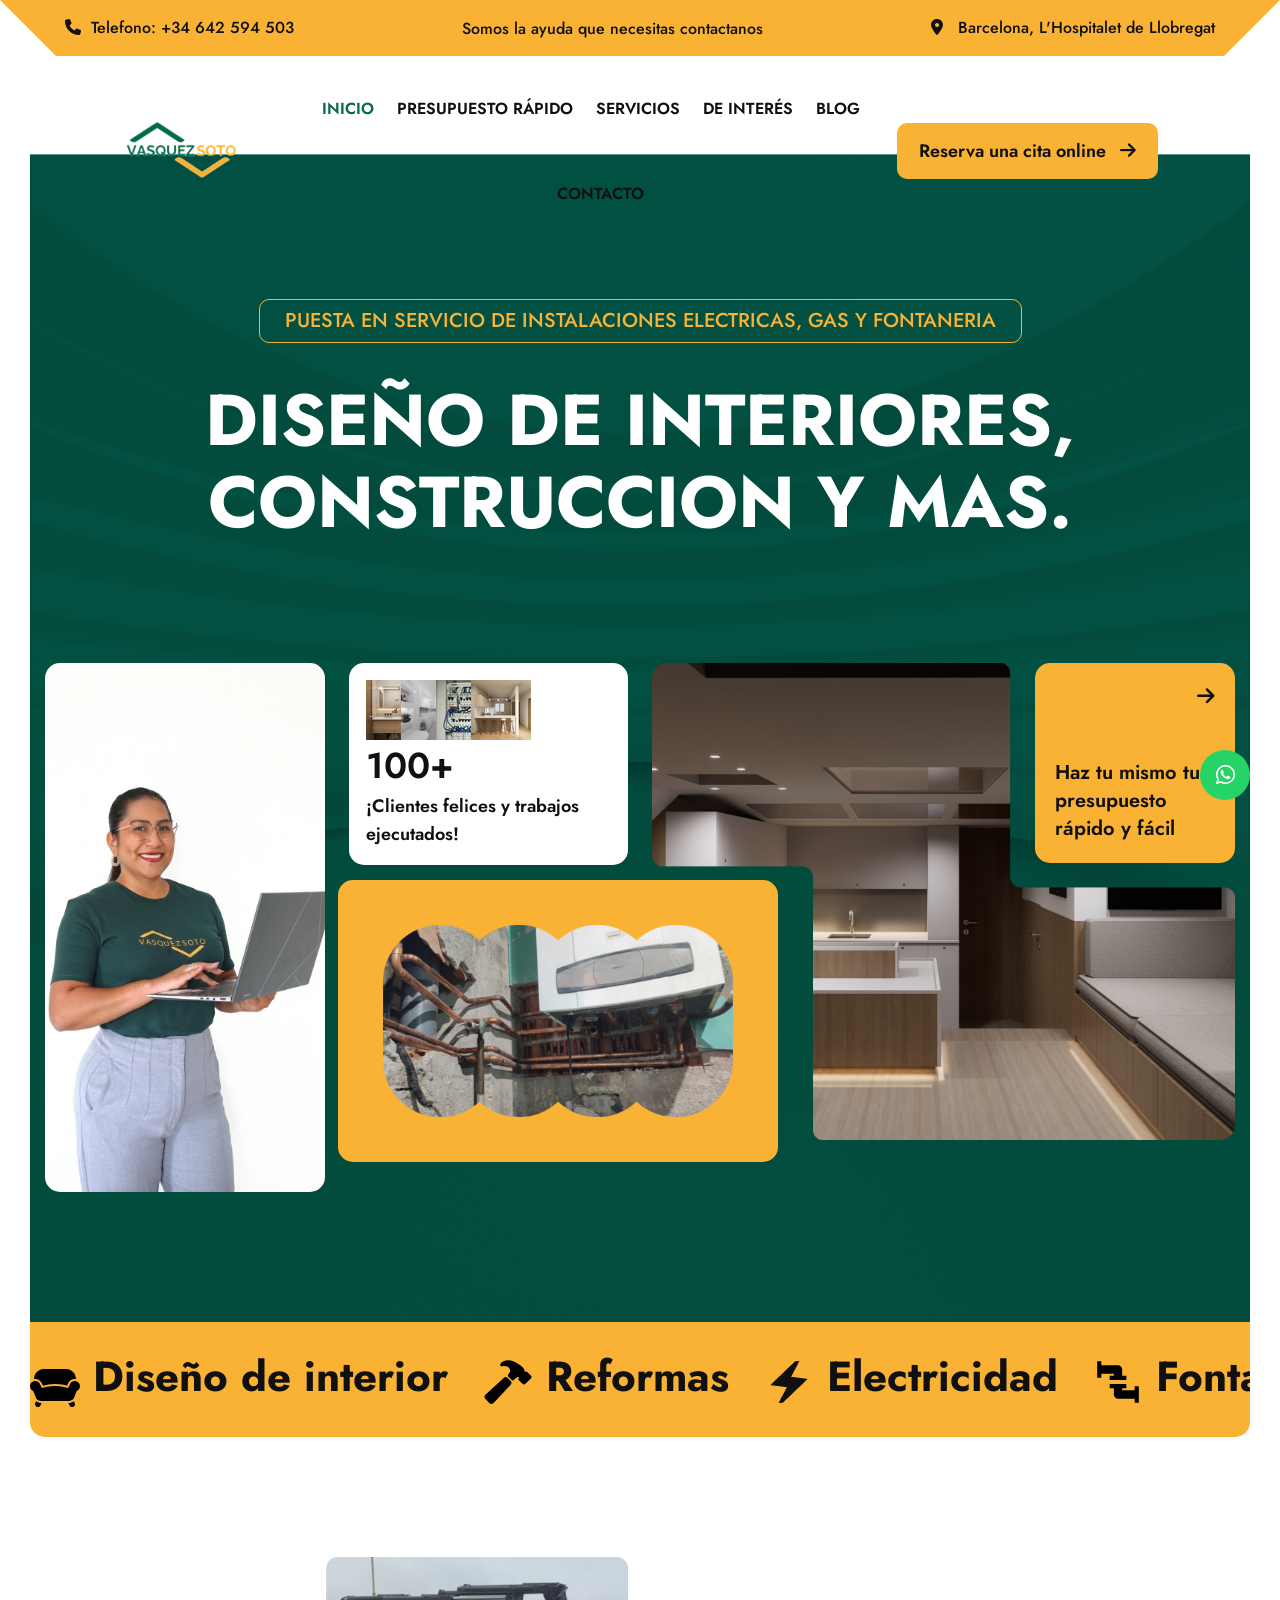
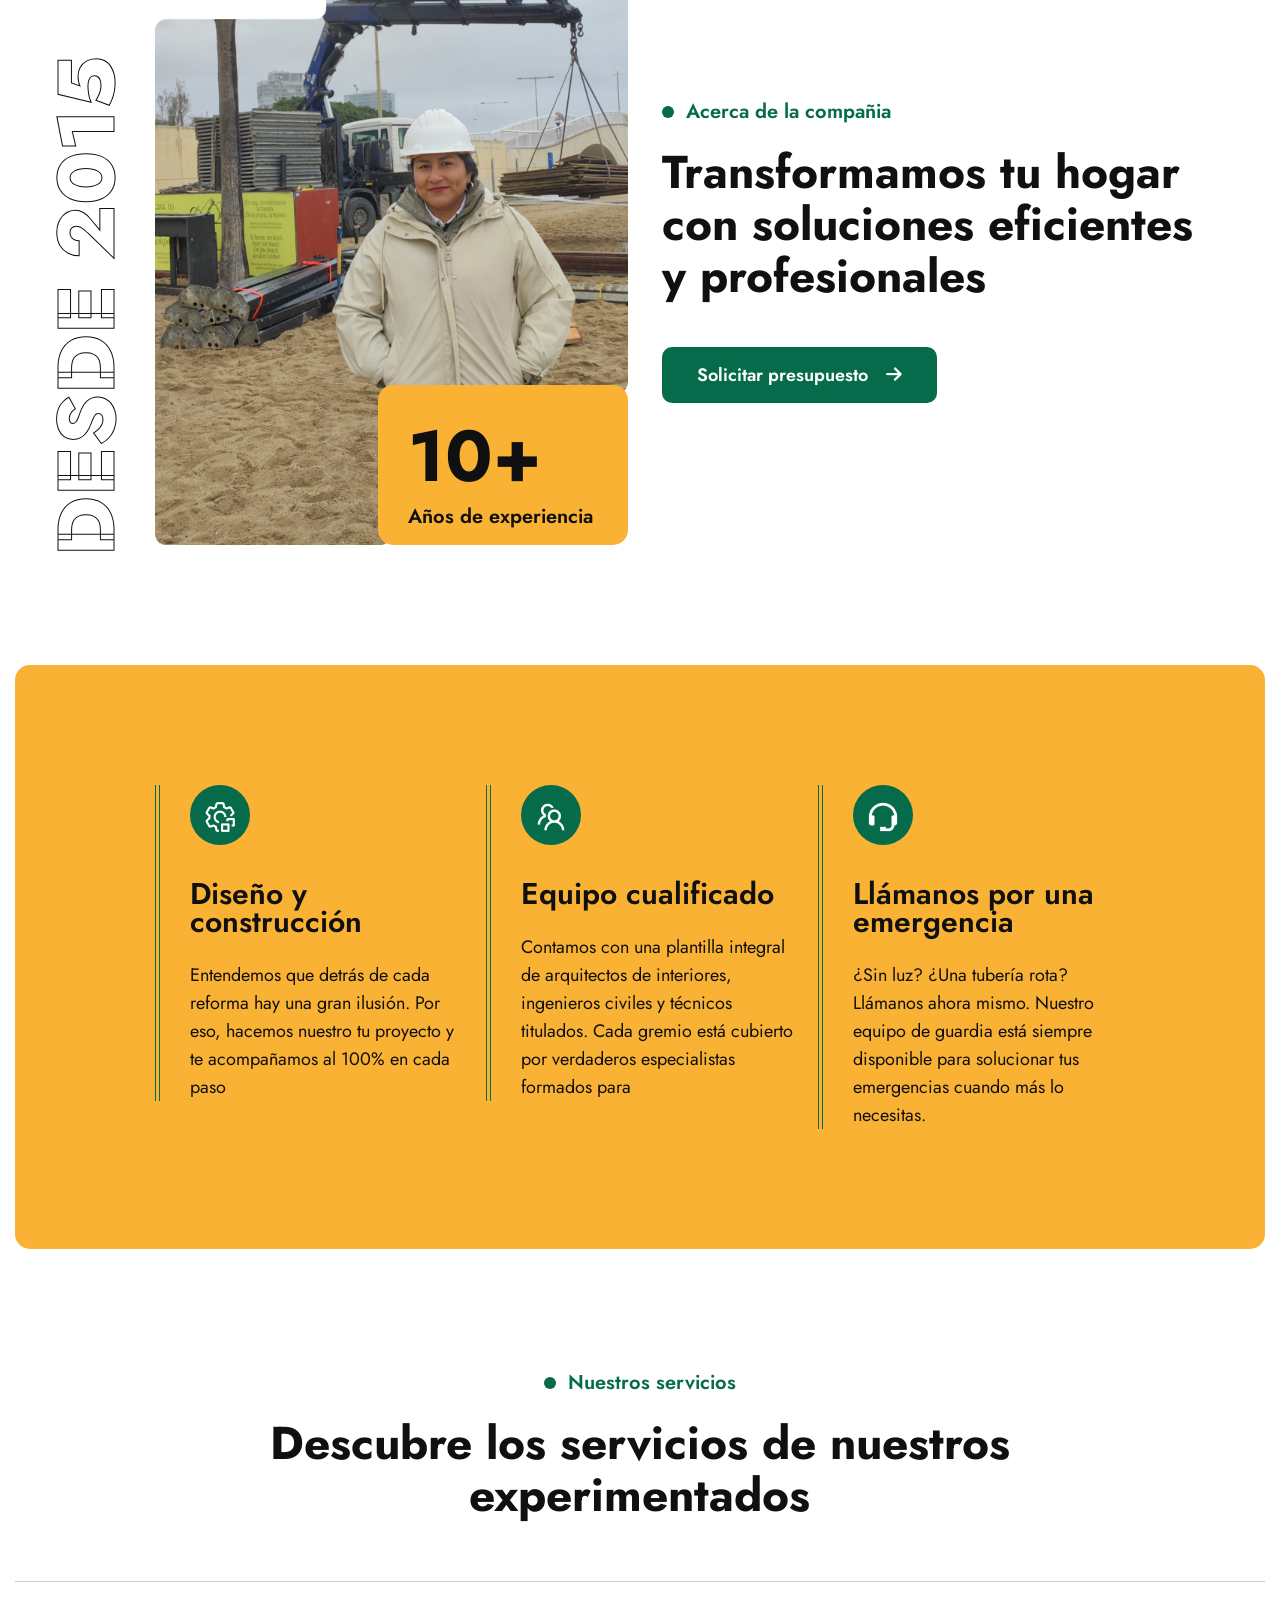
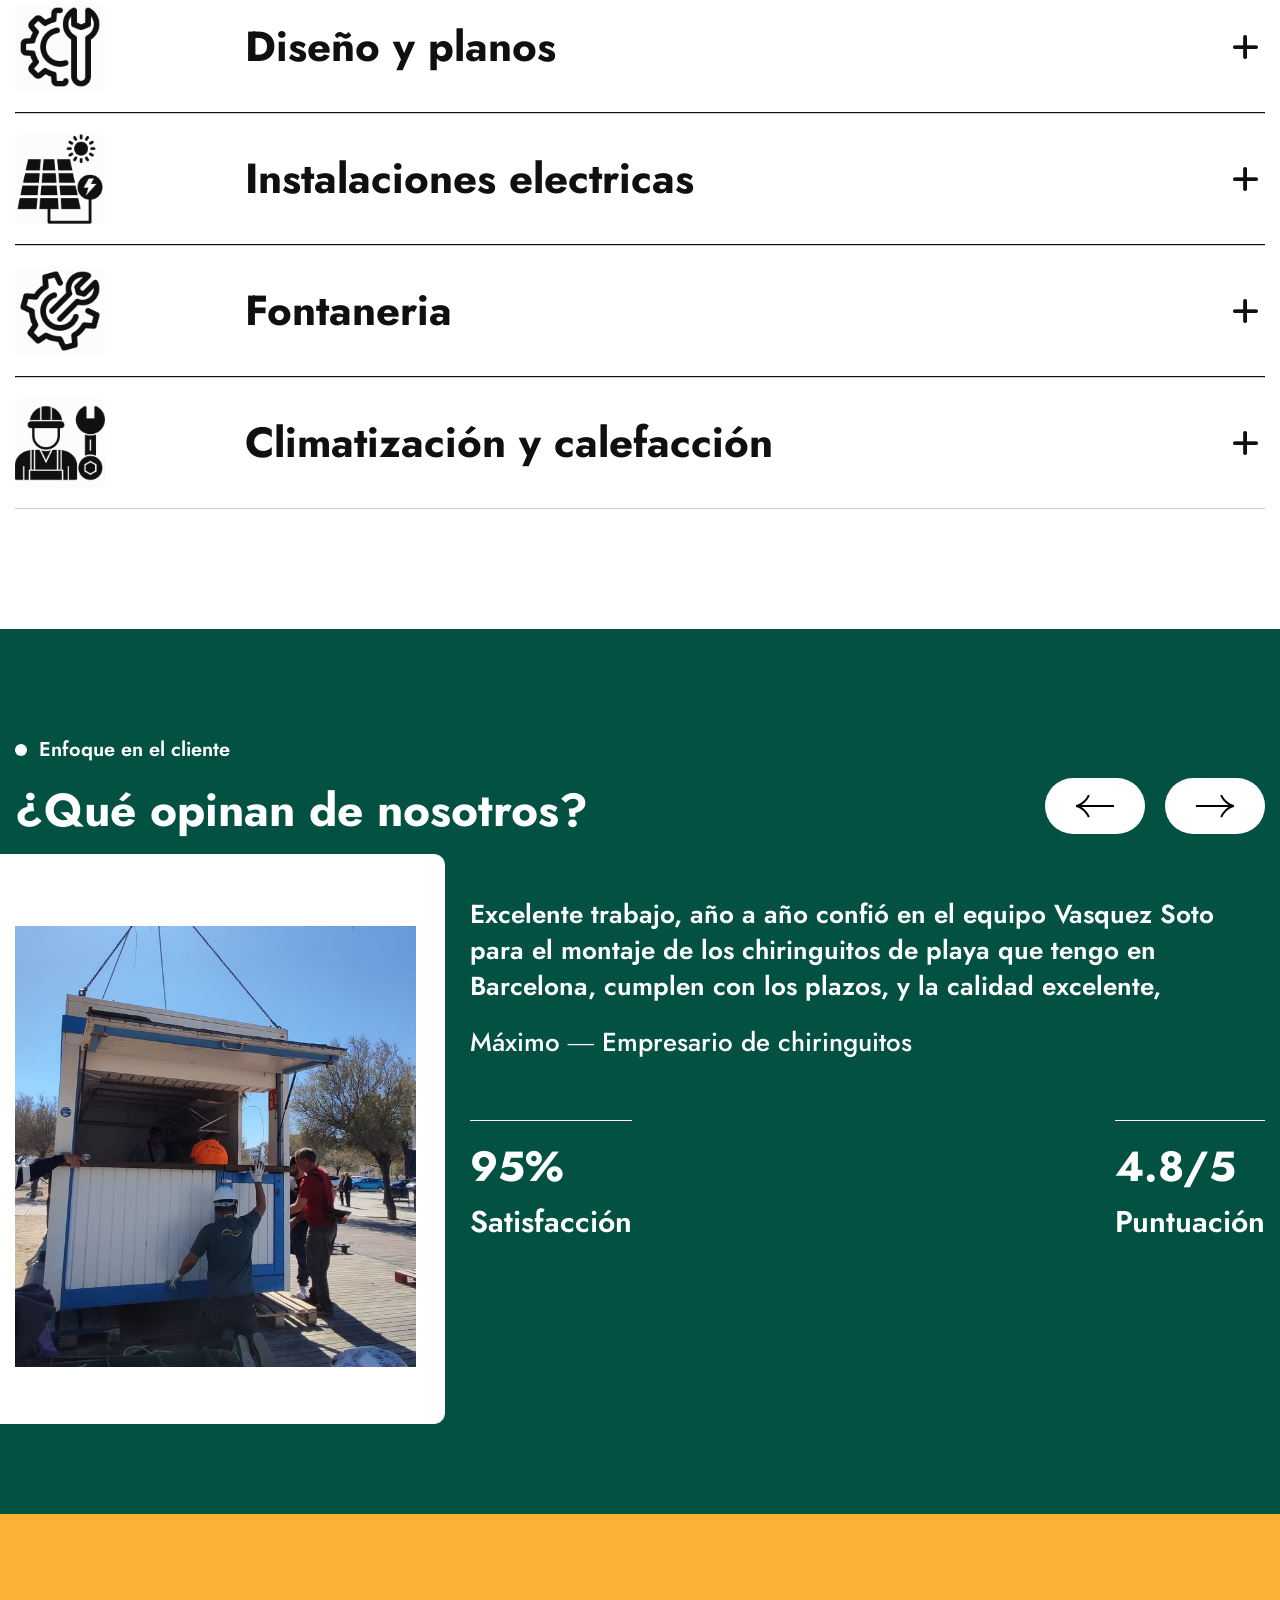
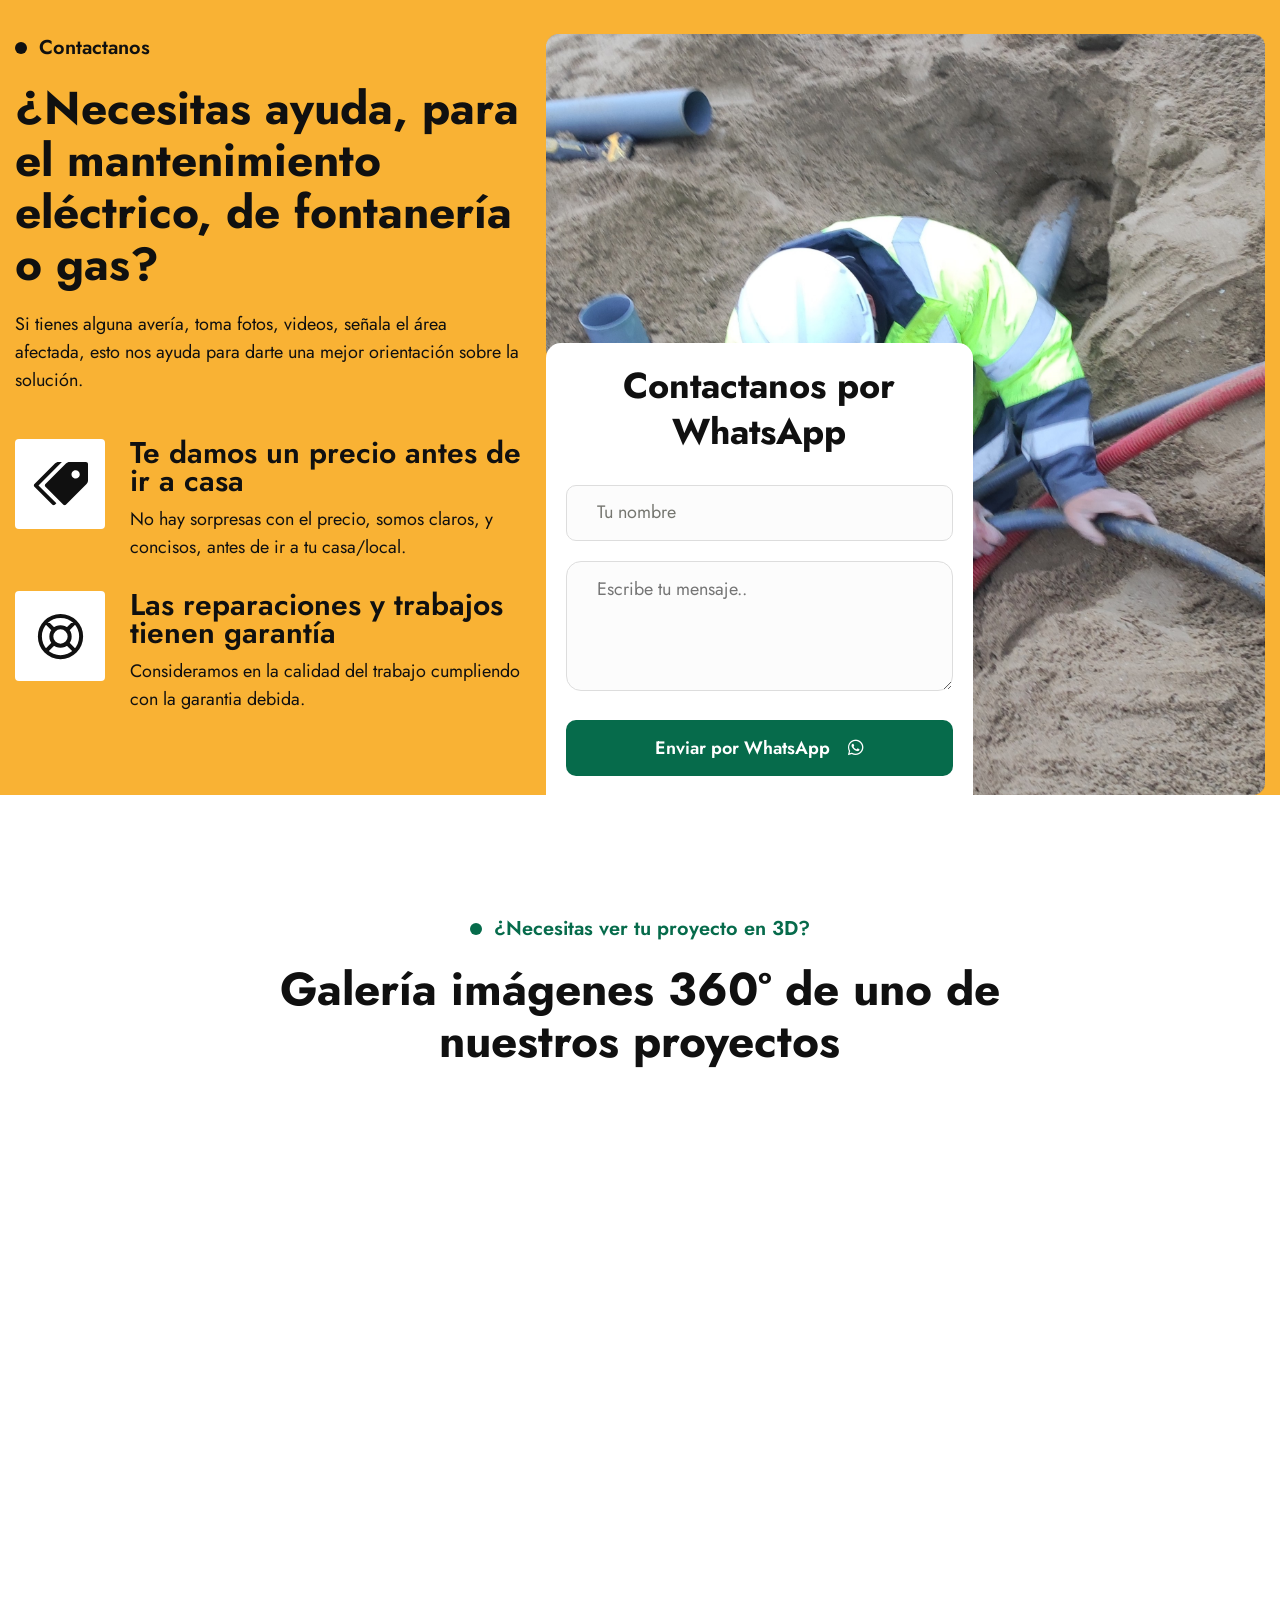
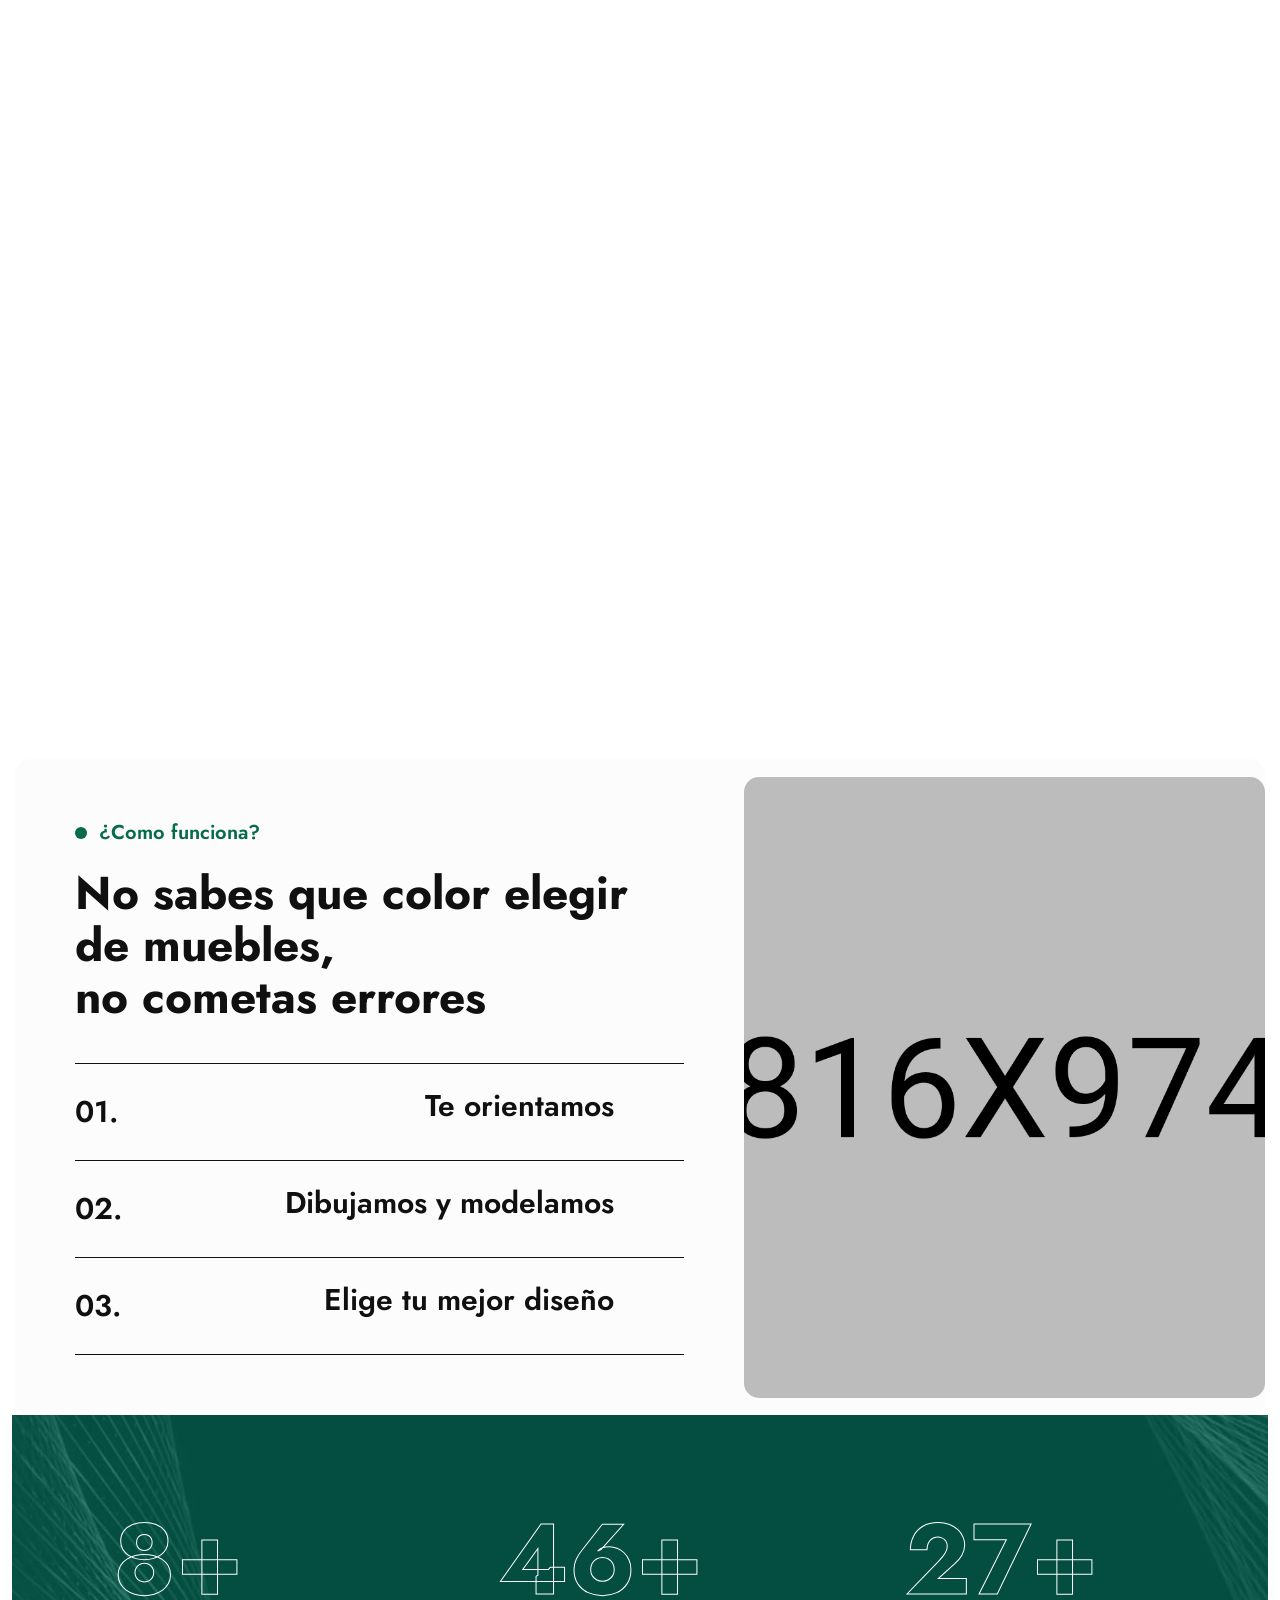
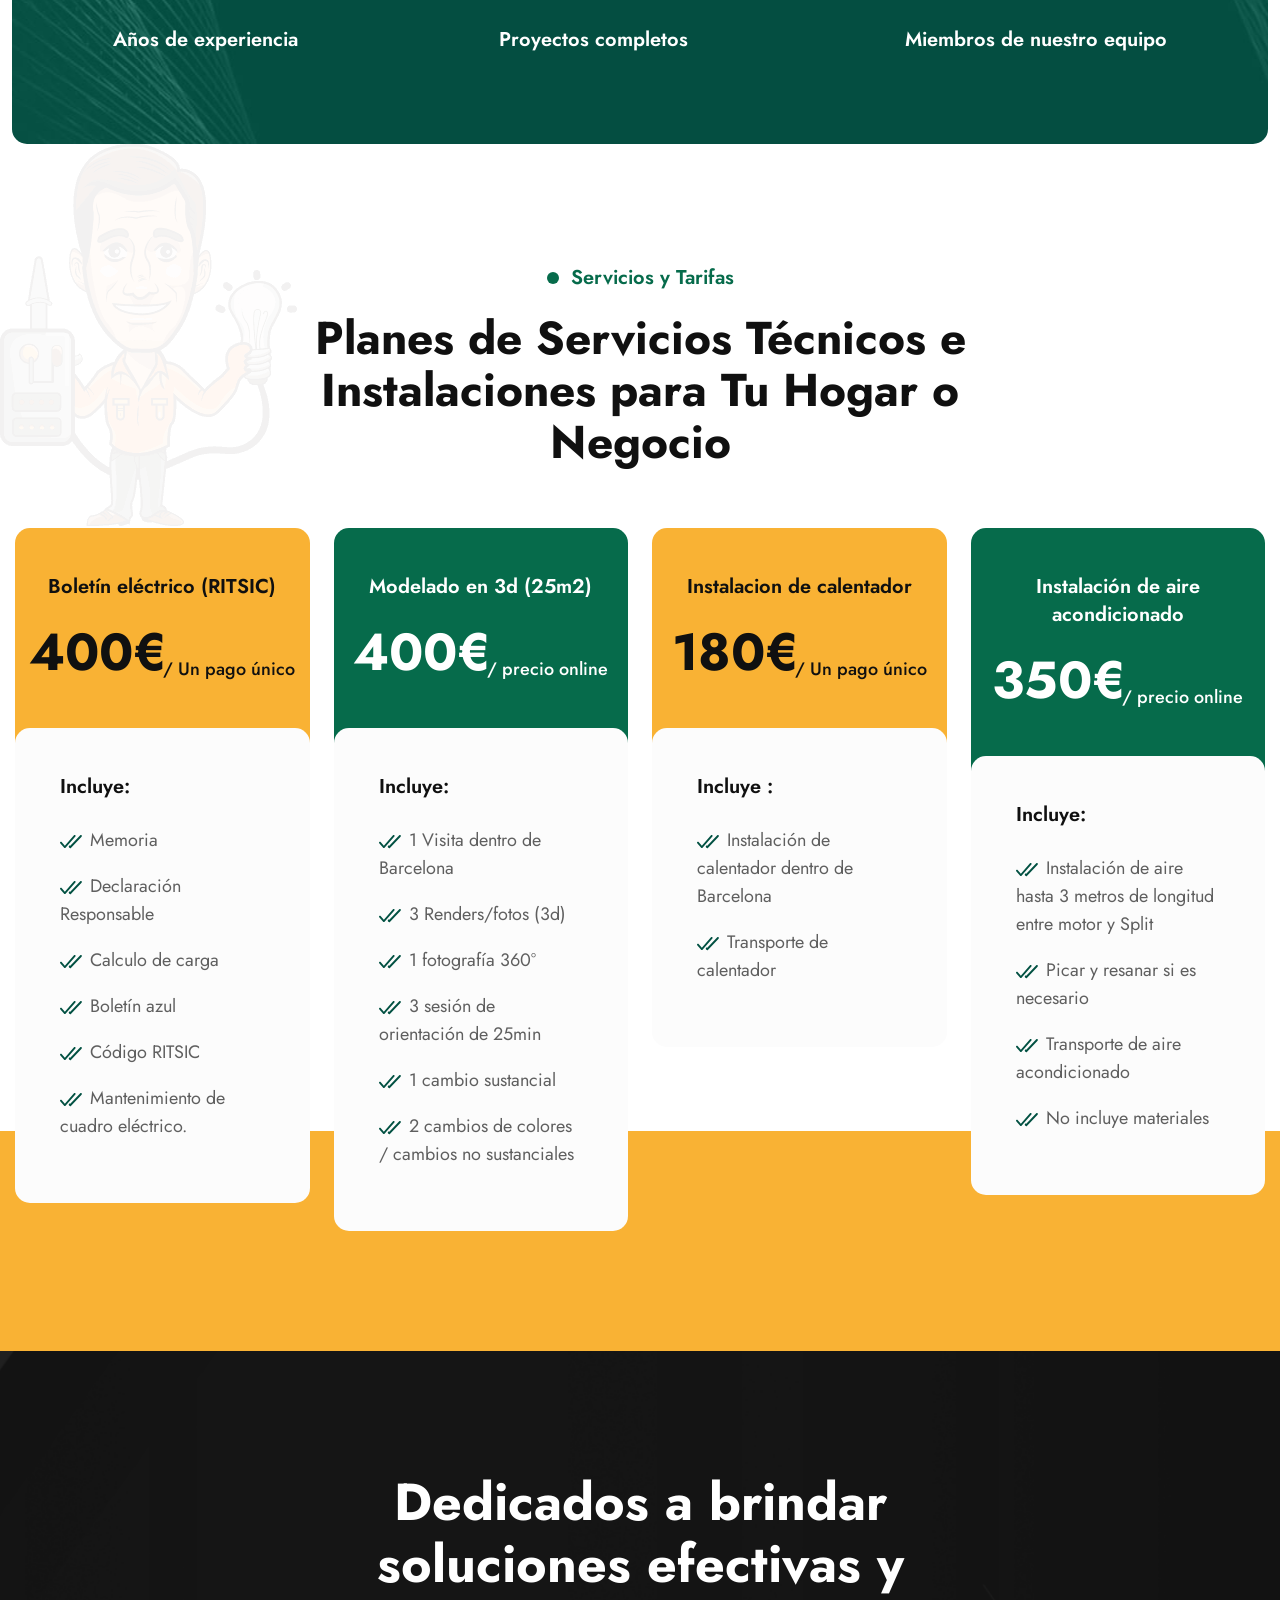
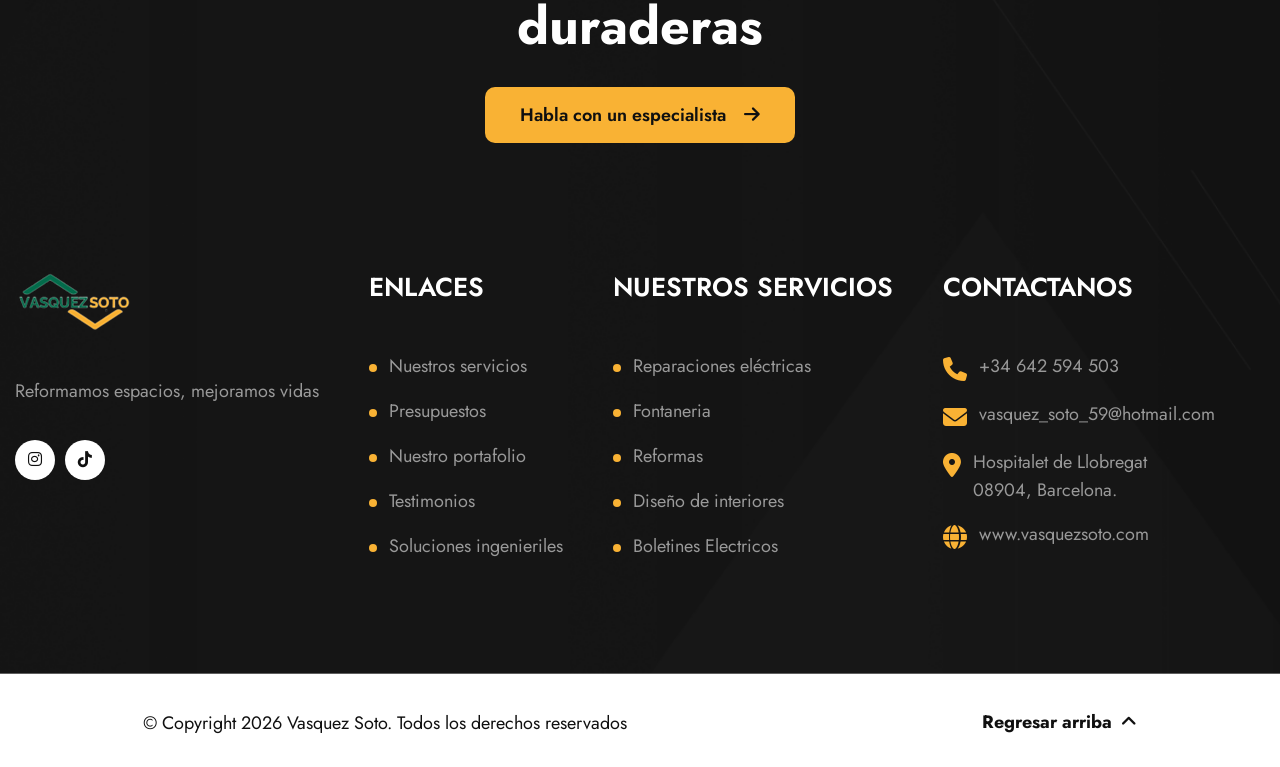
==== commit 1fd97096: "Update index.html" ====
--- a/index.html
+++ b/index.html
@@ -1009,12 +1009,12 @@
         </div>
     </section>
 
-    <!--===== Footer Section  S T A R T =====-->
+    <!--===== Footer Section, La de pie de pagina  S T A R T  =====-->
     <section class="footer1 fix  bg-img" style="background-image: url(assets/images/footer/footer-bg.png);">
         <div class="container">
             <div class="footer1-top wow fadeInUp" data-wow-delay=".3s">
                 <h3 class="footer1-top__title">
-                    Dedicados a brindas soluciones
+                    Dedicados a brindar soluciones
                     efectivas y duraderas </h3>
                 <div class="footer1-top__btn-wrapper">
                     <a class="price1-card__btn theme-btn style2" href="#!">Habla con un especialista <i
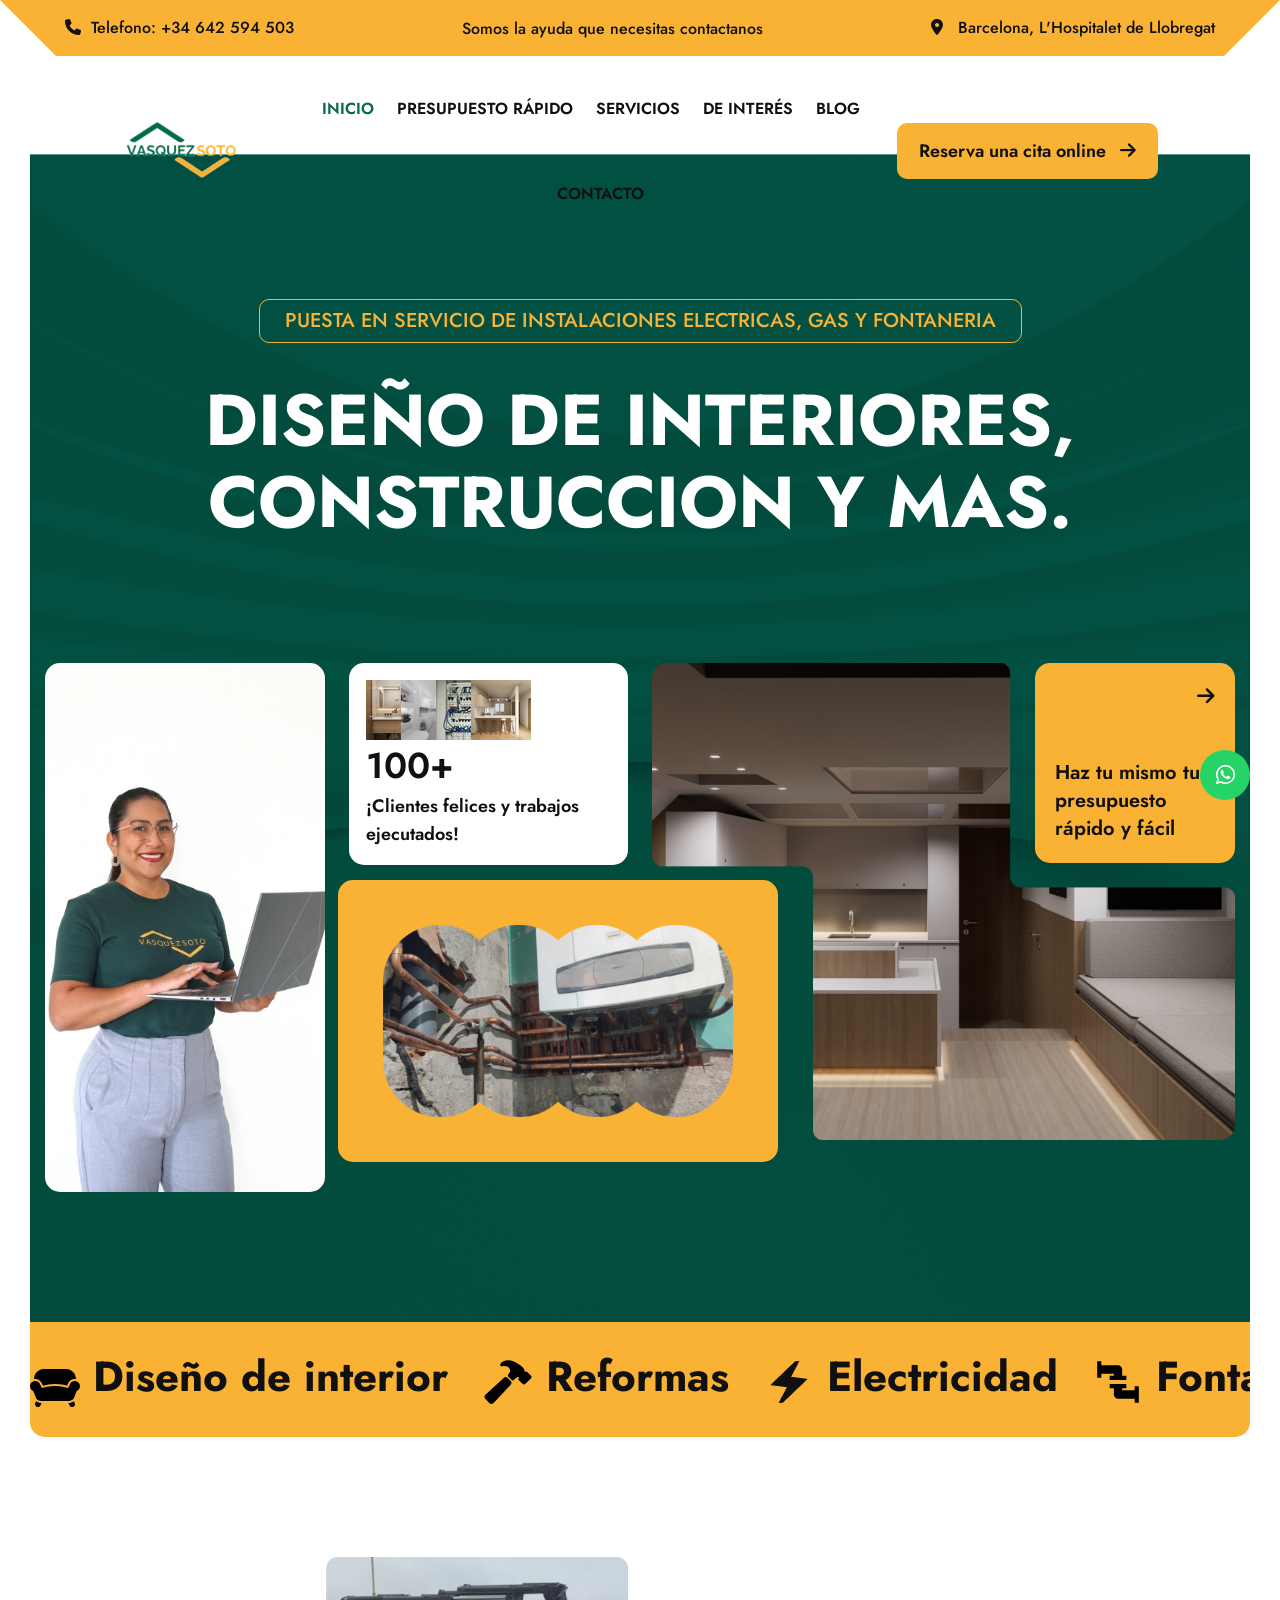
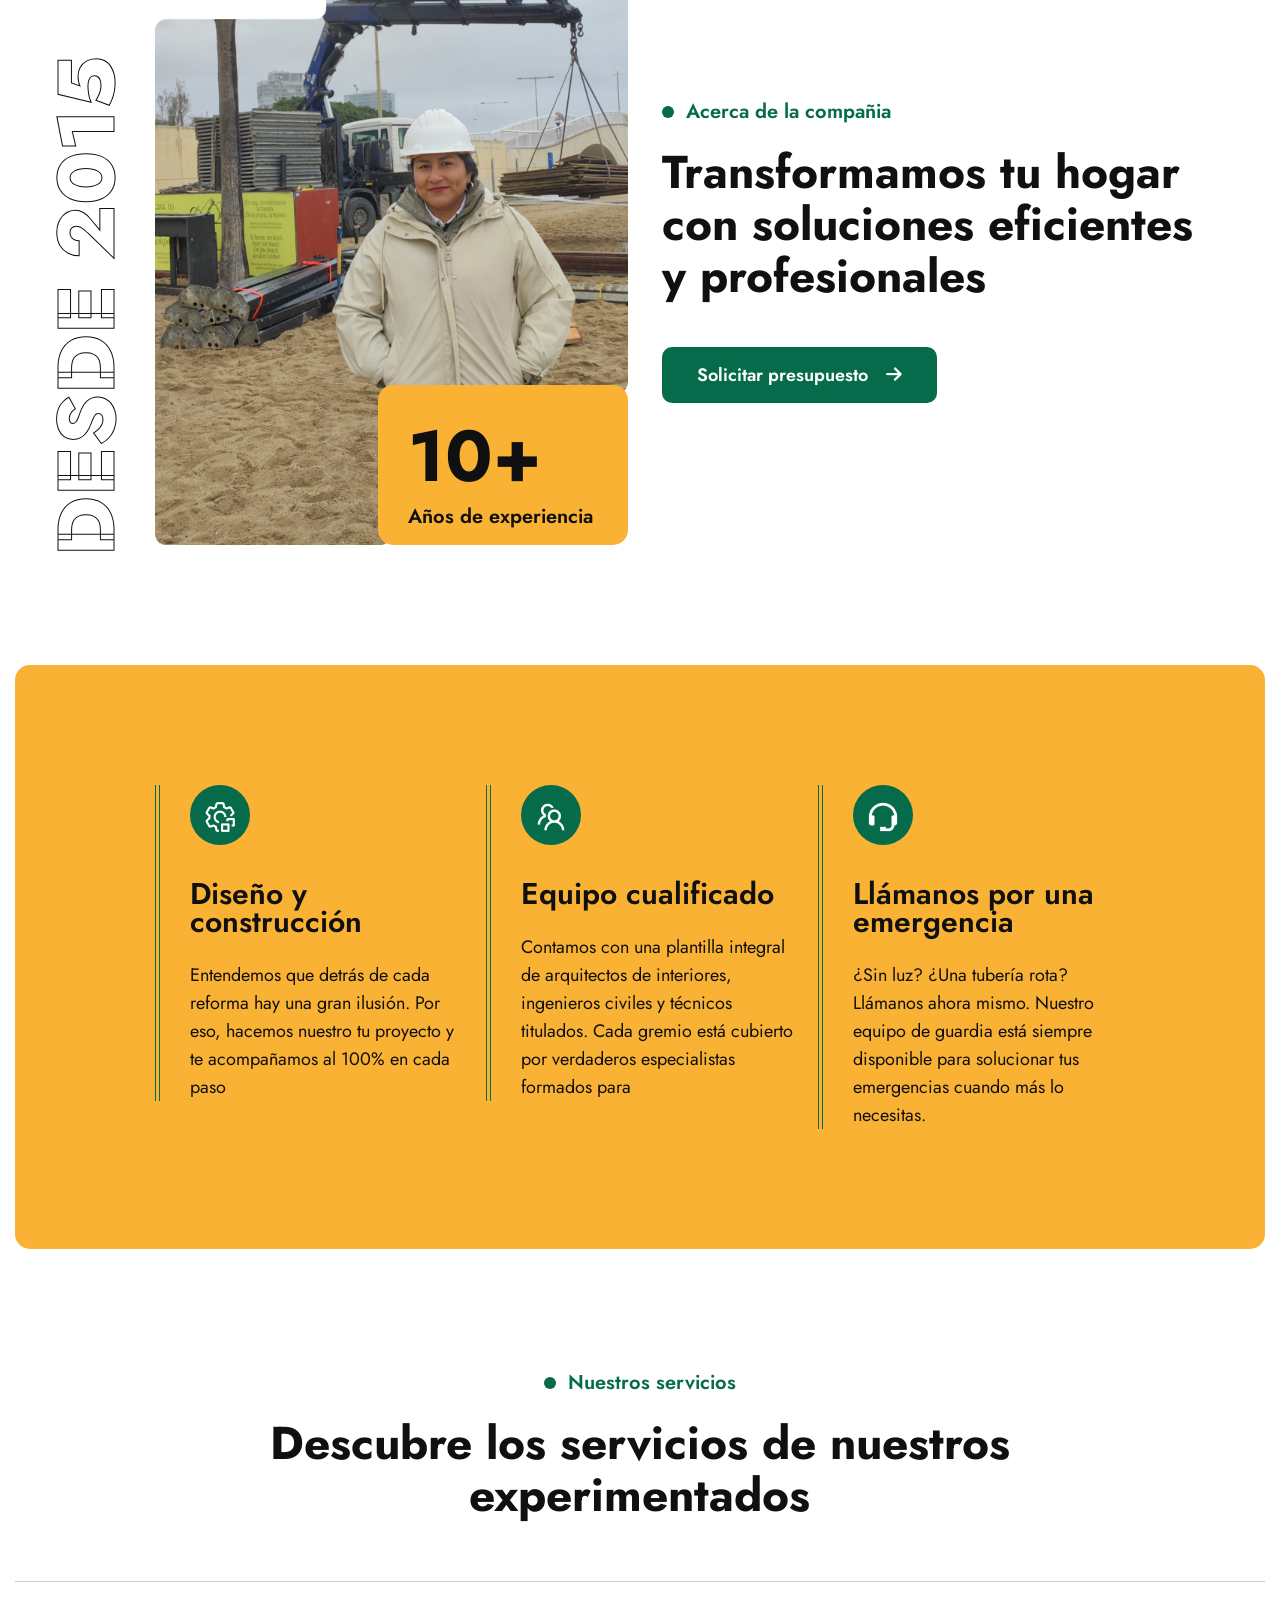
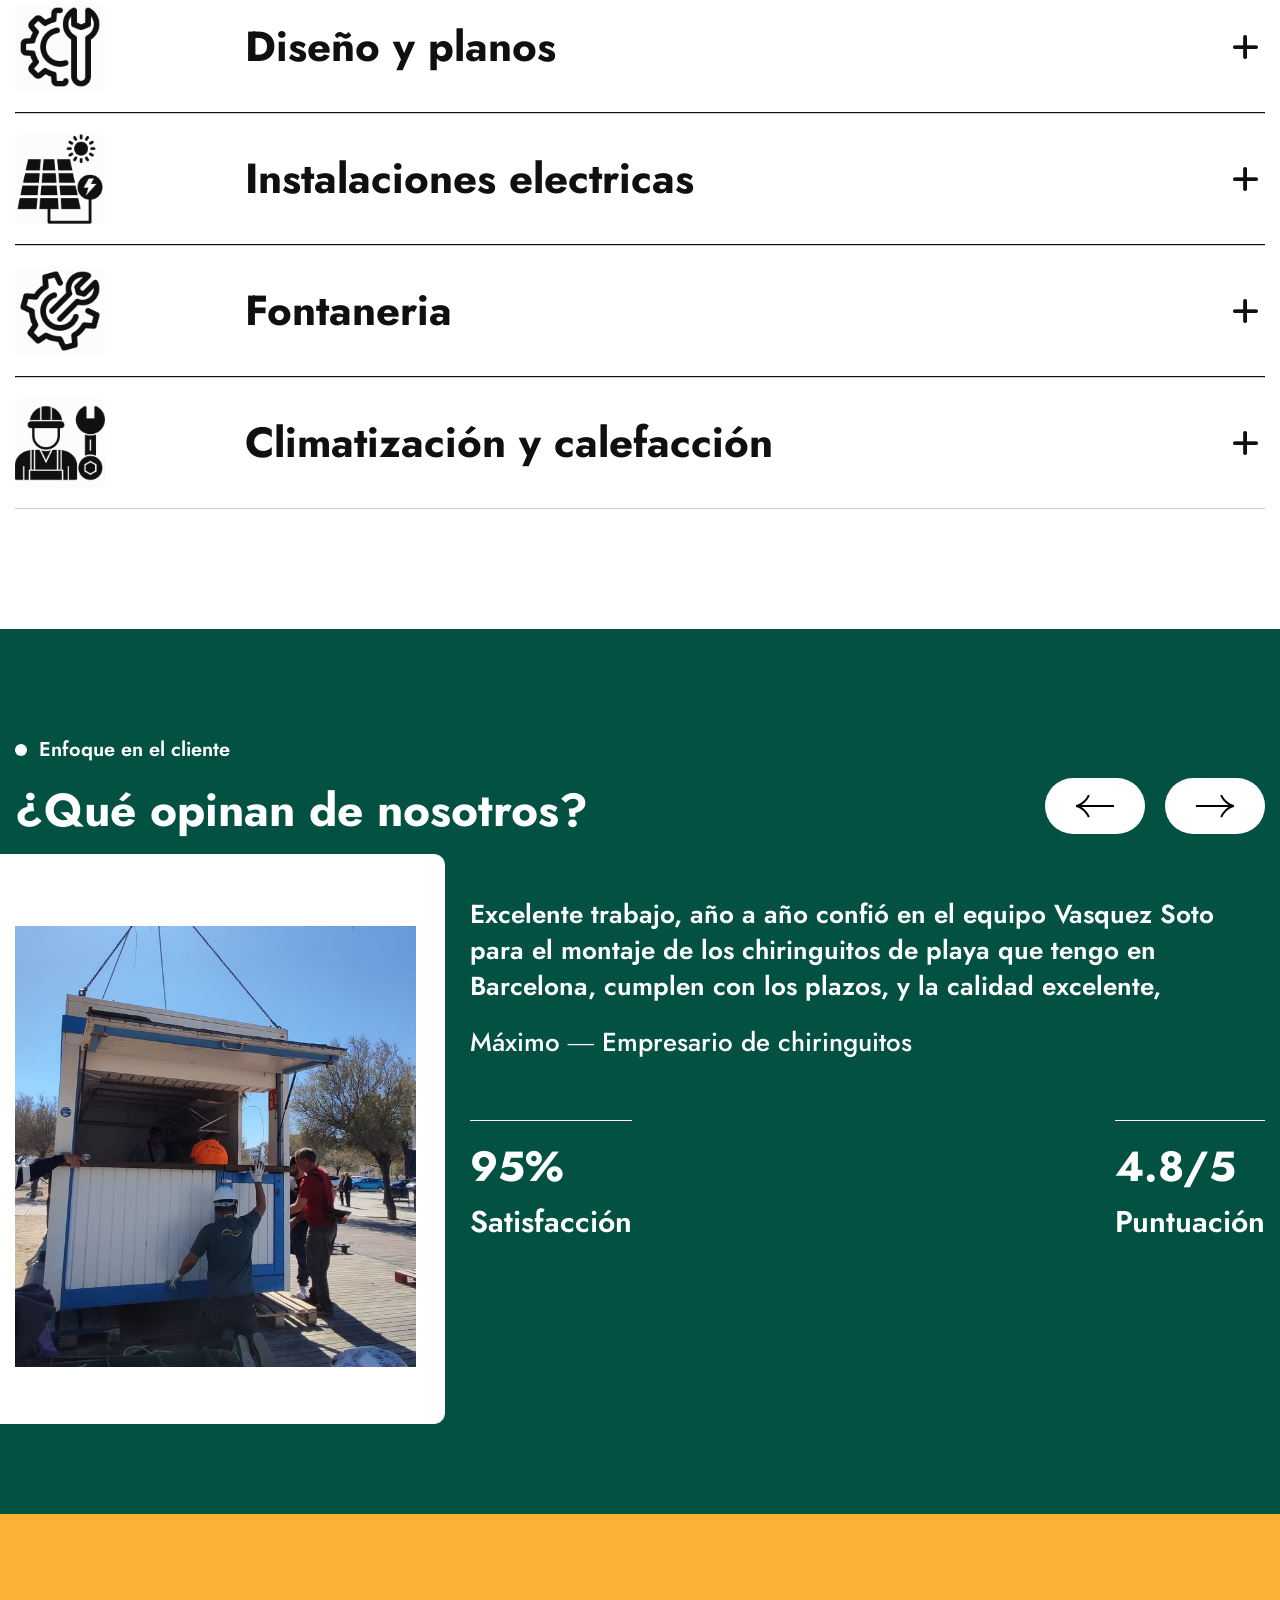
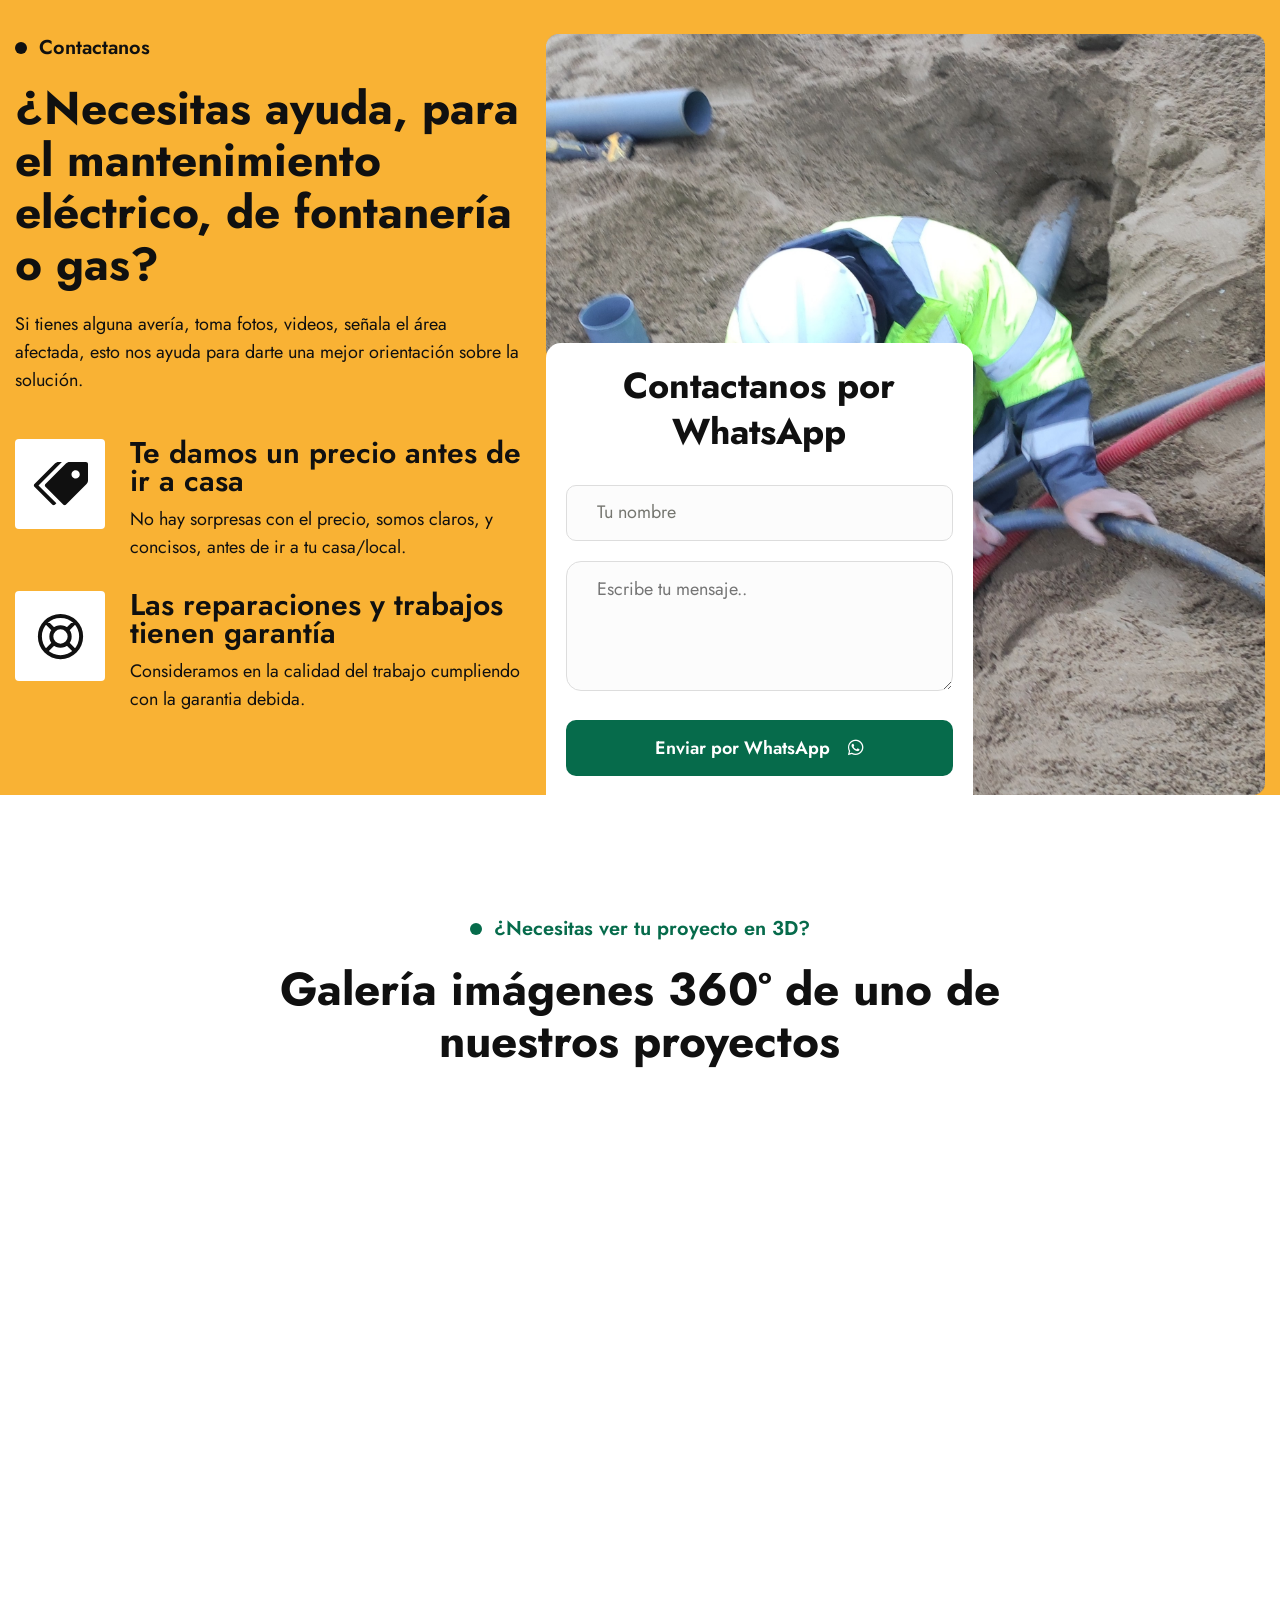
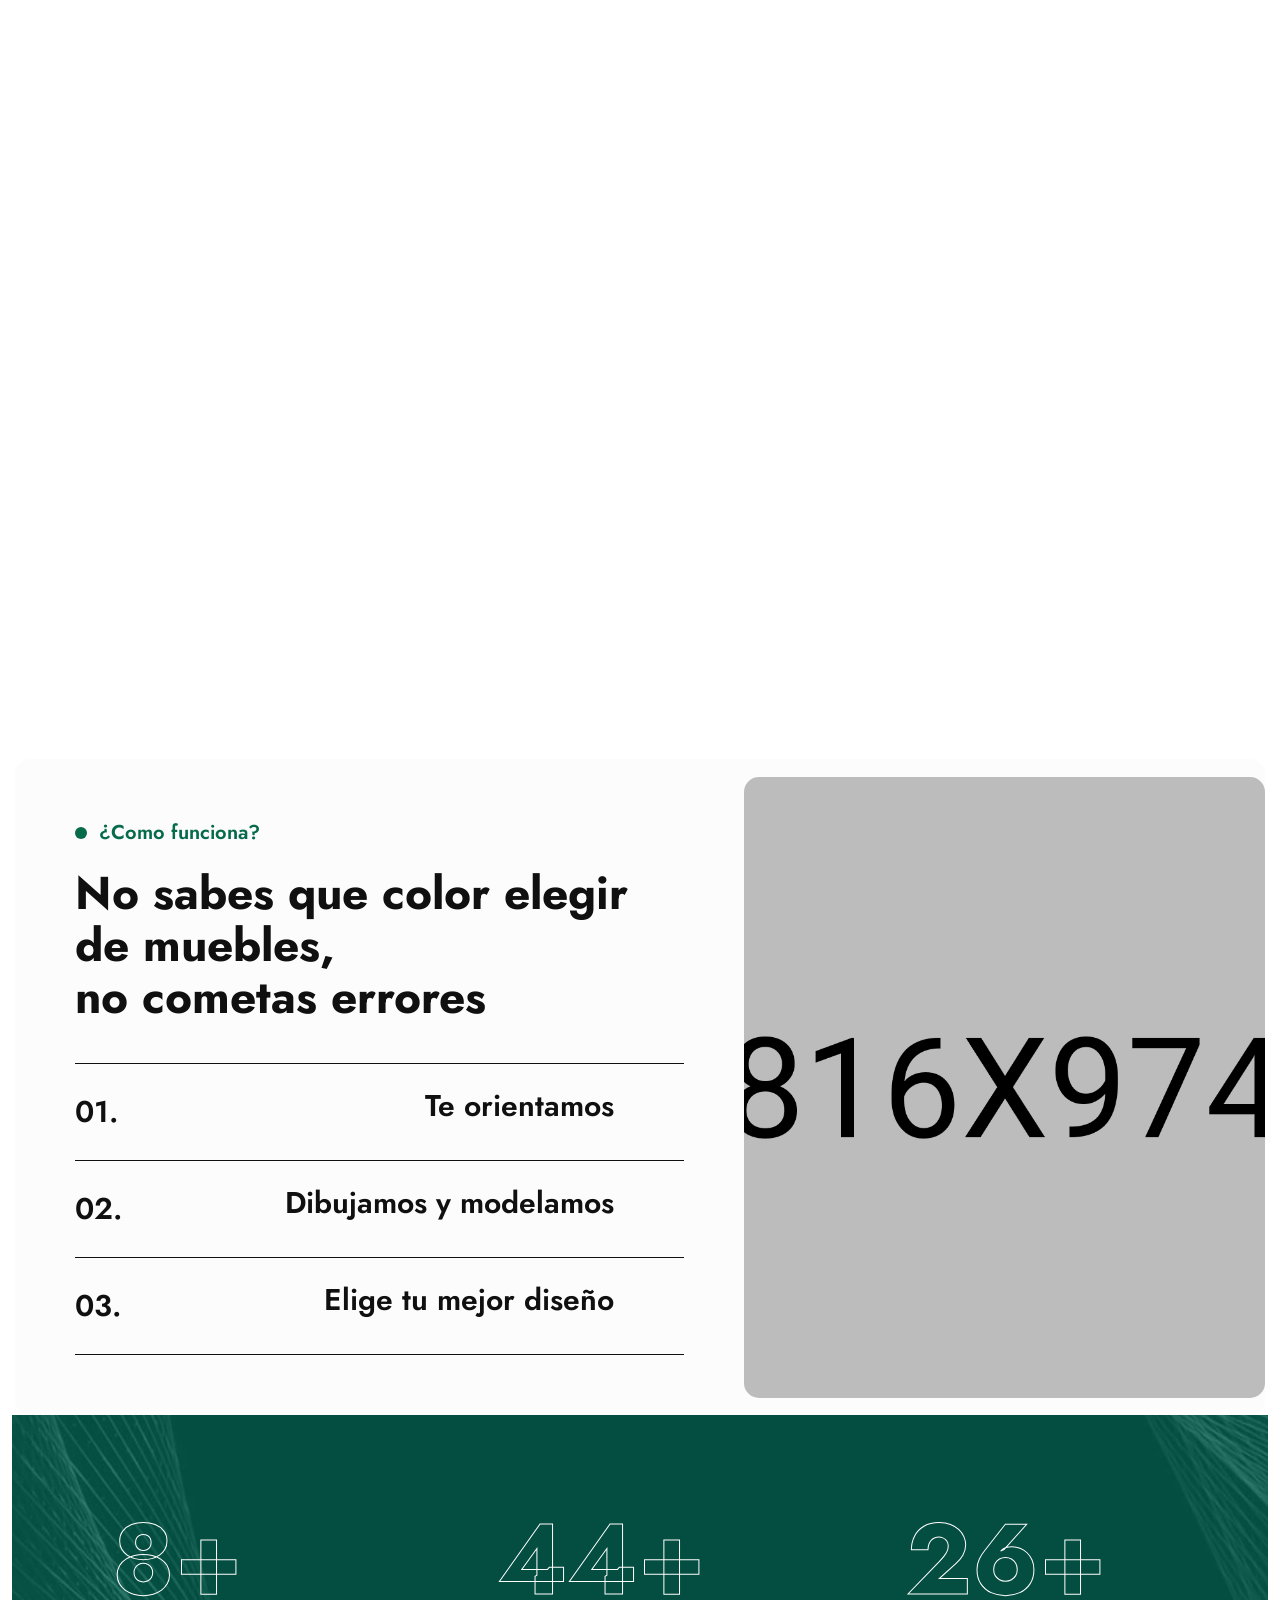
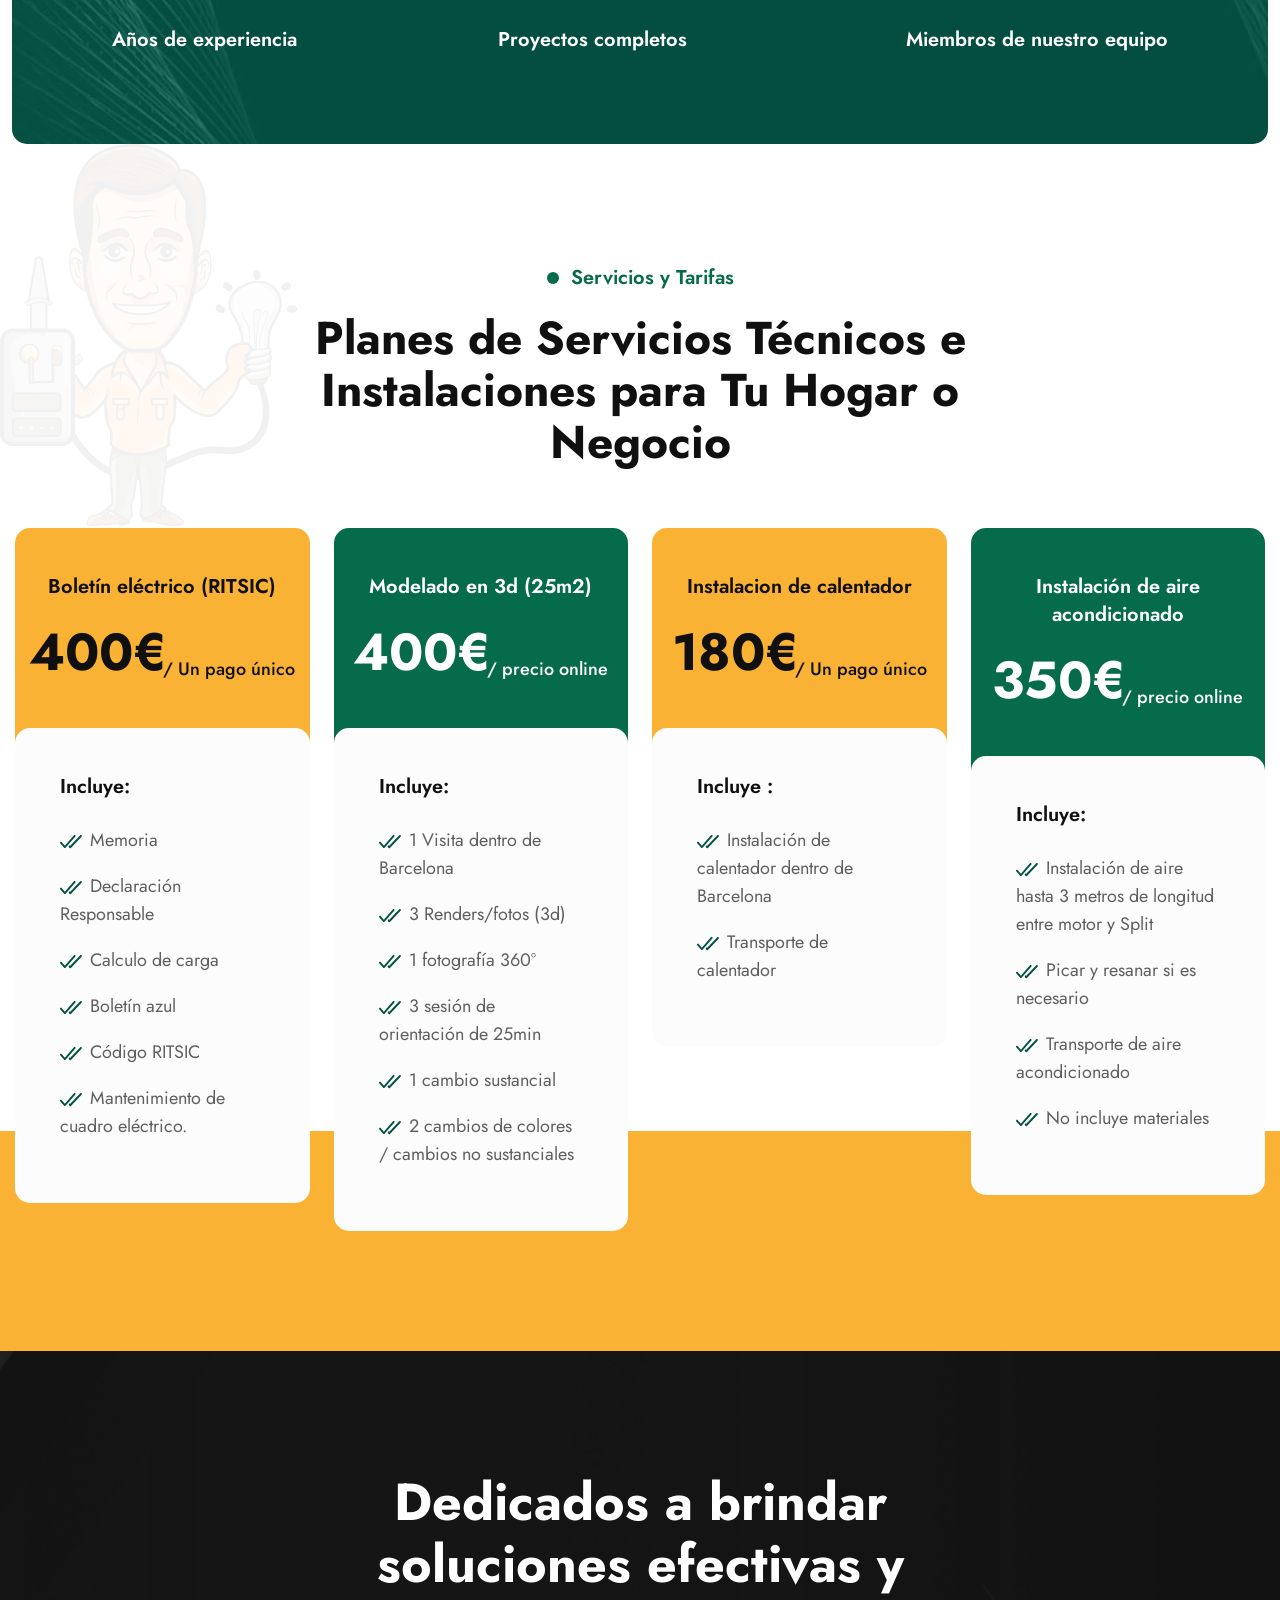
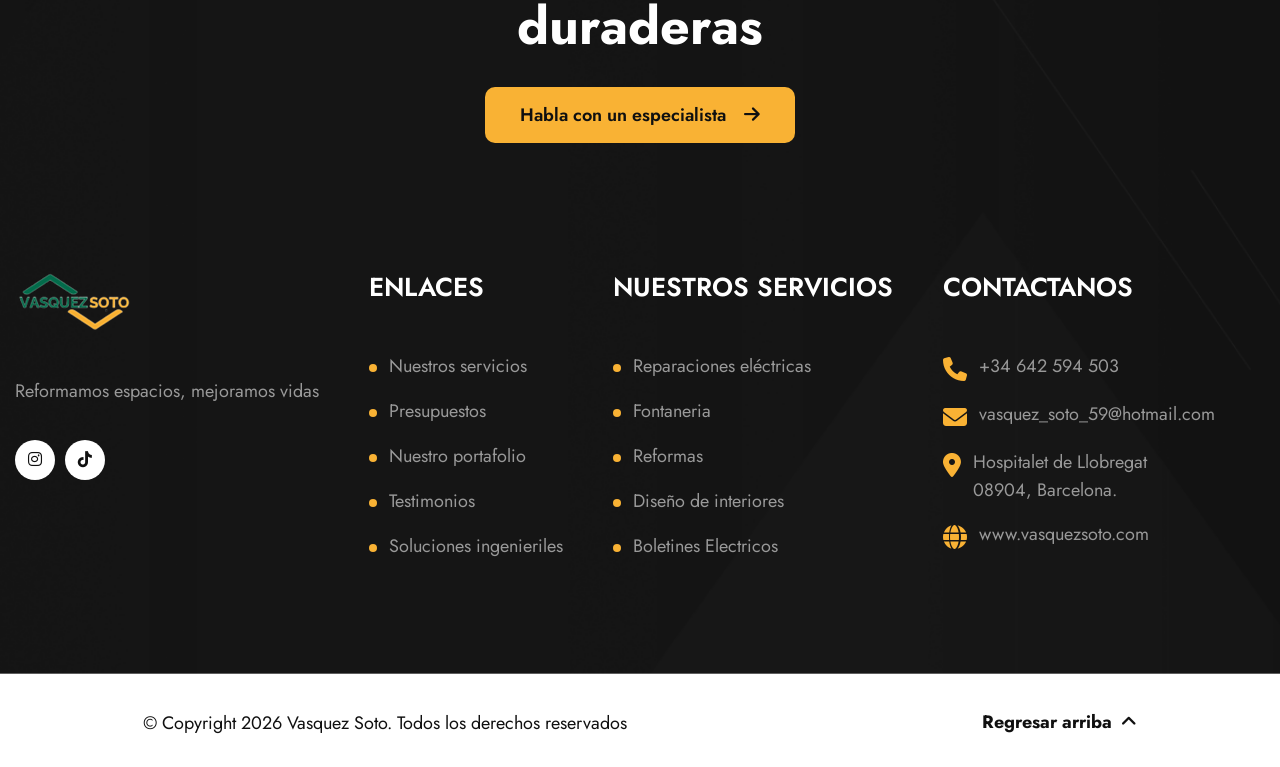
==== commit 1693709d: "Update index.html" ====
--- a/index.html
+++ b/index.html
@@ -450,10 +450,8 @@
                                 <div id="collapseOne" class="global-accordion-collapse collapse"
                                     data-bs-parent="#accordionExample">
                                     <div class="global-accordion-body">
-                                        <p>Nor again is there anyone who loves or pursues or desires to obtain pain of
-                                            itself, because it is pain, but because occasionally circumstances occur in
-                                            which toil and pain can procure him some great pleasure. To take a trivial
-                                            example,</p>
+                                        <p>Diseñar a medida de cada cliente, es hacer un analisis de su estilo de vida,el presupuesto que tiene para la reforma
+                                            los materiales que podrian ir en su nuevo hogar, darle opciones para que se pueda sentir mejor.</p>
                                         <div class="body-thumb">
                                             <img src="assets/images/service/service-thumb1_1.jpg" alt="thumb">
                                         </div>
@@ -479,10 +477,10 @@
                                 <div id="collapseTwo" class="global-accordion-collapse collapse"
                                     data-bs-parent="#accordionExample">
                                     <div class="global-accordion-body">
-                                        <p>Nor again is there anyone who loves or pursues or desires to obtain pain of
-                                            itself, because it is pain, but because occasionally circumstances occur in
-                                            which toil and pain can procure him some great pleasure. To take a trivial
-                                            example,</p>
+                                        <p> Las instalcianos electricas se hacen con un profesional cualificado, en 
+                                            nuestro equipo tenemos profesionales con mas de 15 años de experiencia
+                                            Si tienes planeado cambiar la potencia, darte de alta, o cambiar de titular 
+                                            estas con las personas correctas,</p>
                                         <div class="body-thumb">
                                             <img src="assets/images/service/service-thumb1_1.jpg" alt="thumb">
                                         </div>
@@ -508,10 +506,9 @@
                                 <div id="collapseThree" class="global-accordion-collapse collapse"
                                     data-bs-parent="#accordionExample">
                                     <div class="global-accordion-body">
-                                        <p>Nor again is there anyone who loves or pursues or desires to obtain pain of
-                                            itself, because it is pain, but because occasionally circumstances occur in
-                                            which toil and pain can procure him some great pleasure. To take a trivial
-                                            example,</p>
+                                        <p>Los sistemas de agua fría, caliente y saneamiento se distribuyen por la vivienda mediante tuberías específicas que parten de la acometida y llegan a cada punto de consumo.
+Se emplean materiales como cobre, CPVC, PEX, PVC o polipropileno, cada uno con límites de temperatura y usos concretos.
+Los problemas más comunes incluyen corrosión, cal, condensación y pendientes incorrectas, que se solucionan con aislamiento, descalcificación y purgadores.  </p>
                                         <div class="body-thumb">
                                             <img src="assets/images/service/service-thumb1_1.jpg" alt="thumb">
                                         </div>
@@ -537,10 +534,10 @@
                                 <div id="collapseFour" class="global-accordion-collapse collapse"
                                     data-bs-parent="#accordionExample">
                                     <div class="global-accordion-body">
-                                        <p>Nor again is there anyone who loves or pursues or desires to obtain pain of
-                                            itself, because it is pain, but because occasionally circumstances occur in
-                                            which toil and pain can procure him some great pleasure. To take a trivial
-                                            example,</p>
+                                        <p>Tenemos la certificación de climatización, te orientamos en el tamaño y marca 
+                                           del equipo que más te conviene a tus necesidades. Instalamos aires acondicionados, 
+                                           calderas y tanques de agua electricos, también soldamos en cobre.
+                                           No esperes a ultima hora</p>
                                         <div class="body-thumb">
                                             <img src="assets/images/service/service-thumb1_1.jpg" alt="thumb">
                                         </div>
